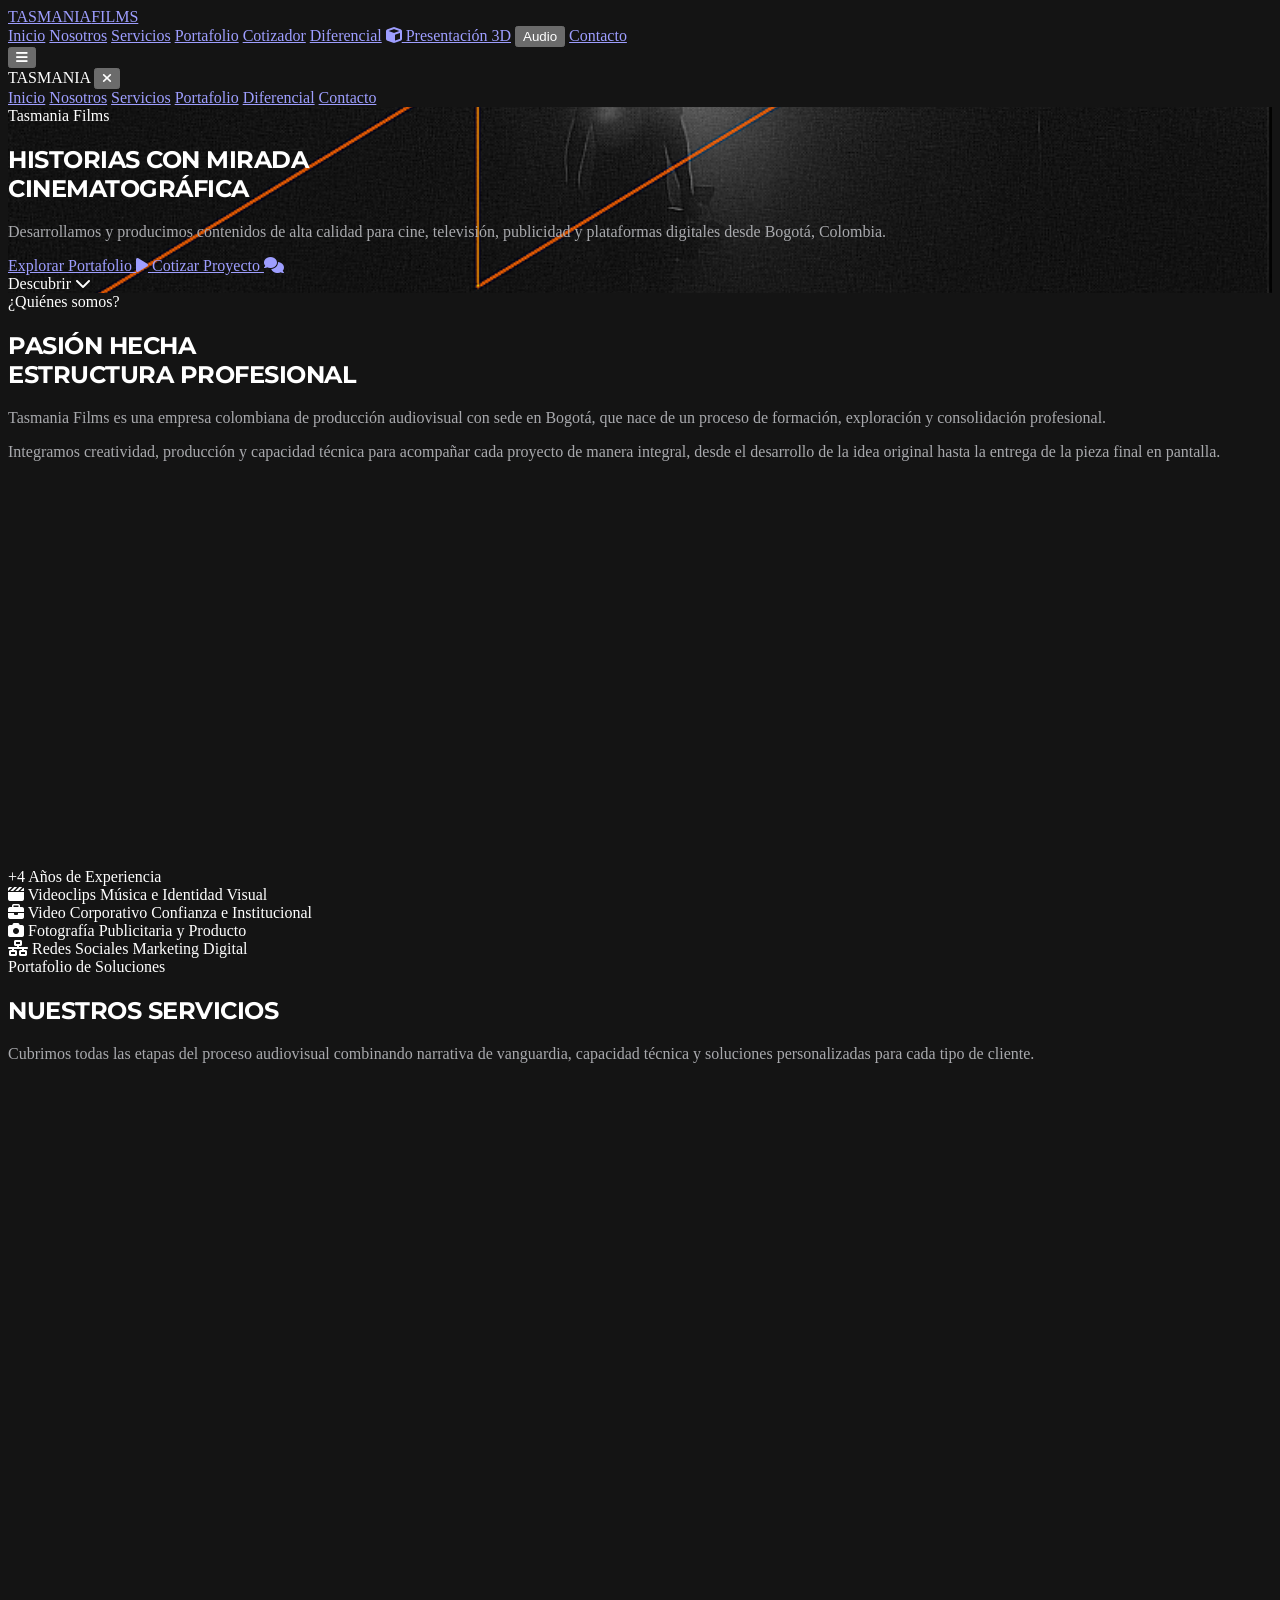
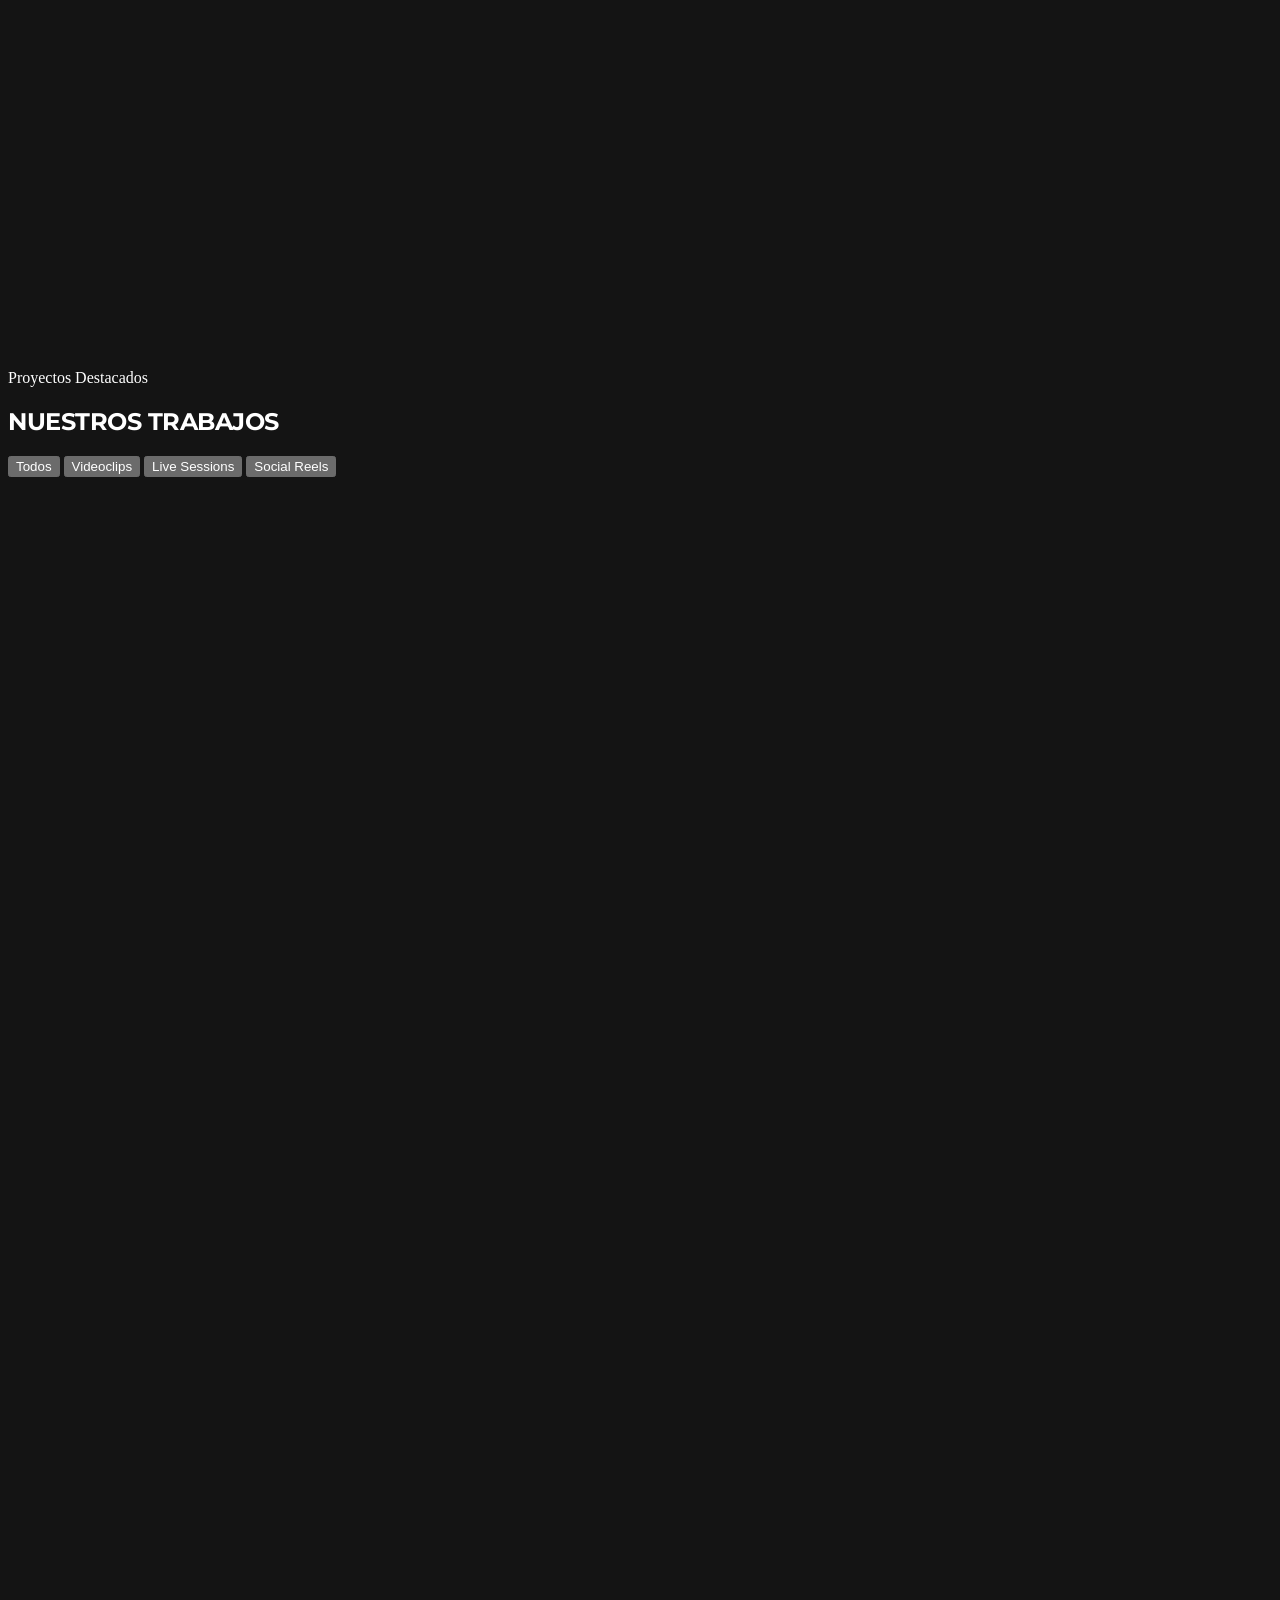
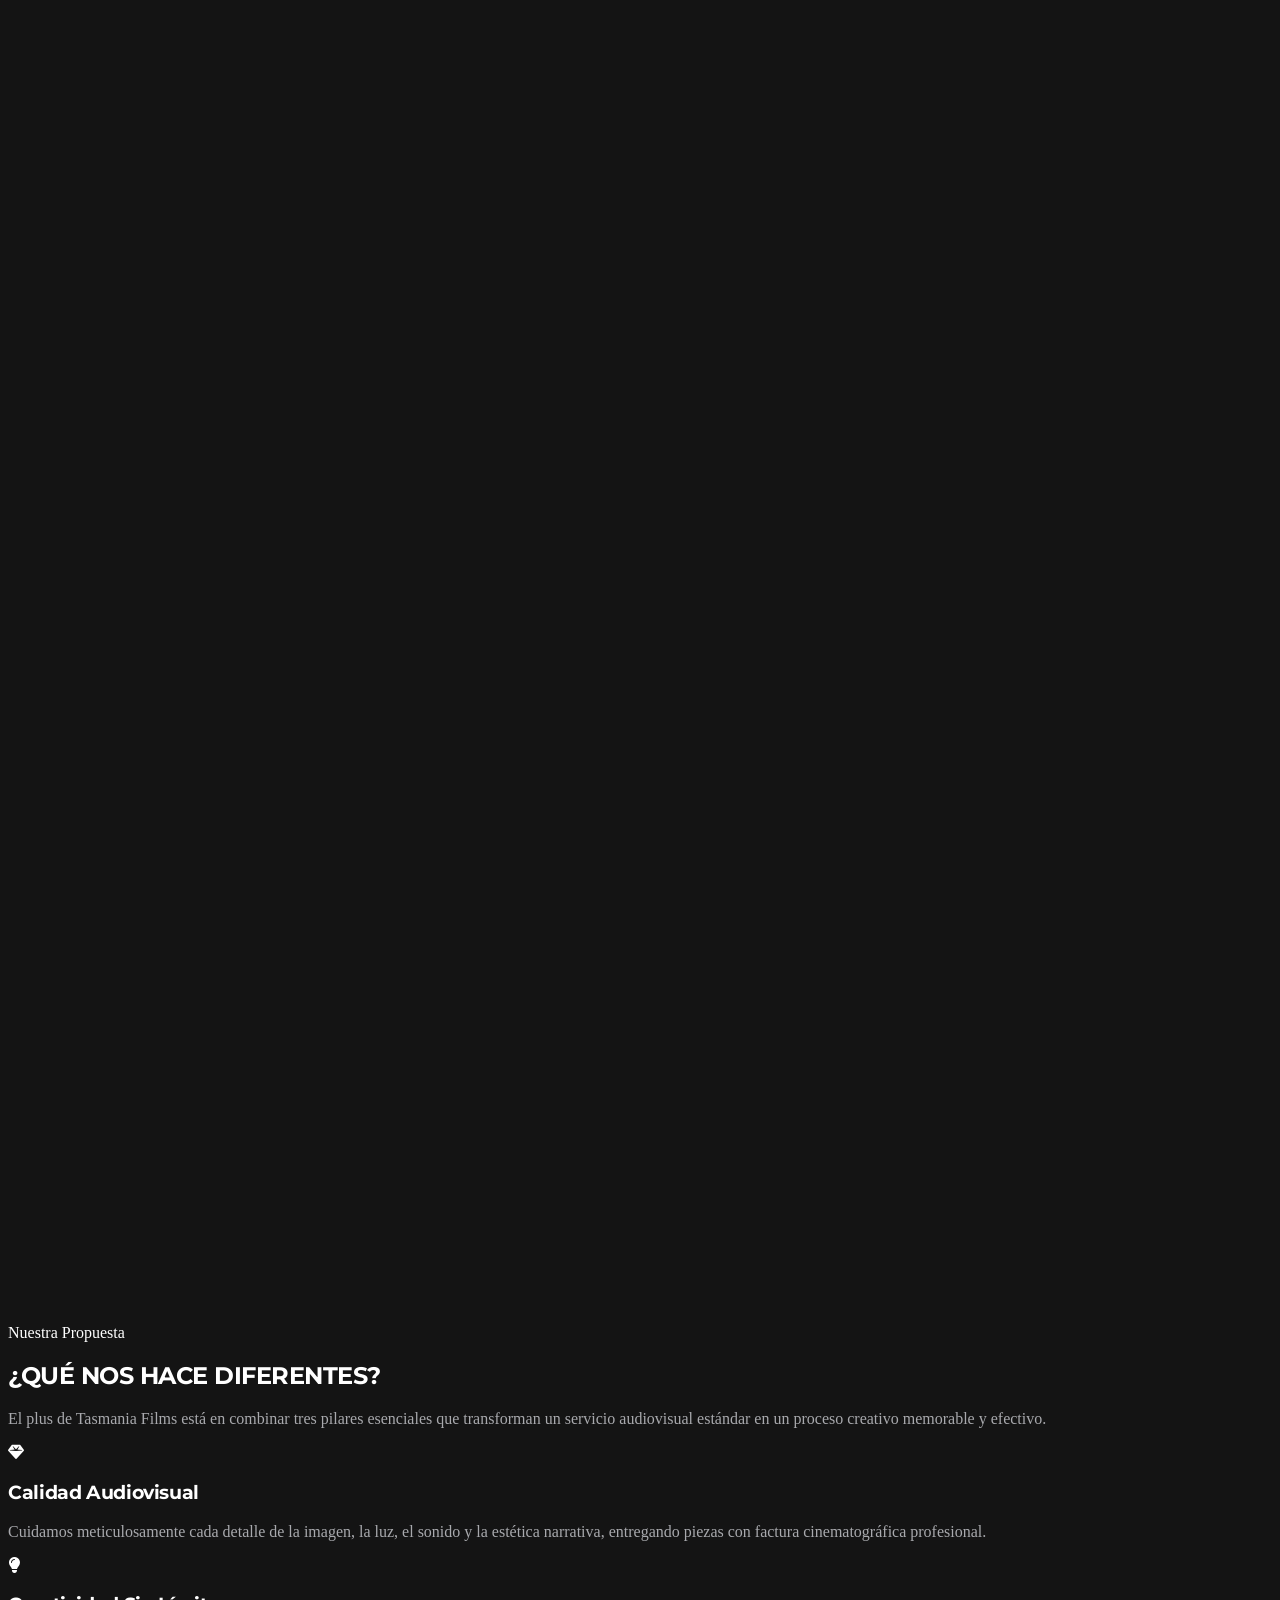
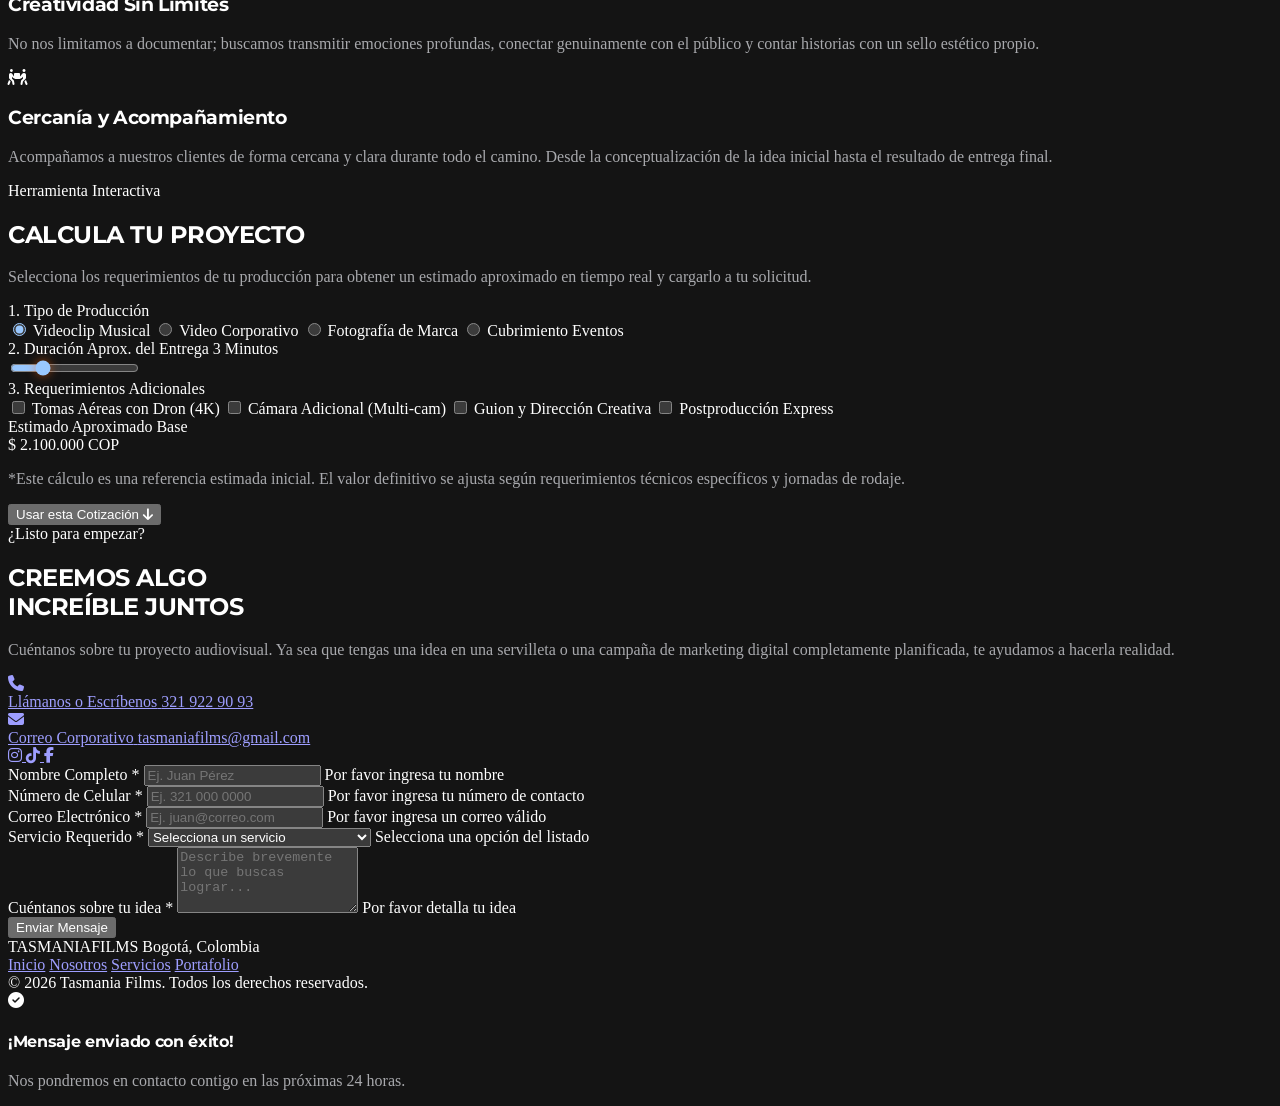
==== index.html @ 6ed3be2b "Primera versión de TasmaniaWeb" ====
<!DOCTYPE html>
<html lang="es" class="scroll-smooth">
<head>
    <meta charset="UTF-8">
    <meta name="viewport" content="width=device-width, initial-scale=1.0">
    <title>Tasmania Films | Productora Audiovisual Bogotá</title>
    <meta name="description" content="Tasmania Films es una productora audiovisual en Bogotá, Colombia. Creamos historias con mirada cinematográfica, desde videoclips y videos corporativos hasta fotografía y marketing digital.">
    
    <!-- Favicon -->
    <link rel="icon" type="image/svg+xml" href="data:image/svg+xml,<svg xmlns=%22http://www.w3.org/2000/svg%22 viewBox=%220 0 100 100%22><text y=%22.9em%22 font-size=%2290%22 fill=%22%23FF6200%22 font-weight=%22bold%22>T</text></svg>">

    <!-- Tailwind CSS -->
    <script src="https://cdn.tailwindcss.com"></script>
    <script>
        tailwind.config = {
            darkMode: 'class',
            theme: {
                extend: {
                    colors: {
                        brand: {
                            orange: '#FF6200',
                            shadow: '#141414',
                            light: '#FFFFFF',
                            greyLight: '#A8A9AD',
                            greyDark: '#383837',
                        }
                    },
                    fontFamily: {
                        heading: ['Montserrat', 'sans-serif'],
                        body: ['Inter', 'sans-serif'],
                    }
                }
            }
        }
    </script>

    <!-- Google Fonts -->
    <link rel="preconnect" href="https://fonts.googleapis.com">
    <link rel="preconnect" href="https://fonts.gstatic.com" crossorigin>
    <link href="https://fonts.googleapis.com/css2?family=Inter:wght@300;400;500;600;700&family=Montserrat:wght@400;600;800;900&display=swap" rel="stylesheet">

    <!-- FontAwesome Icons -->
    <link rel="stylesheet" href="https://cdnjs.cloudflare.com/ajax/libs/font-awesome/6.4.0/css/all.min.css">
    
    <!-- Three.js 3D WebGL Library -->
    <script src="https://cdnjs.cloudflare.com/ajax/libs/three.js/r128/three.min.js"></script>

    <!-- Custom CSS -->
    <link rel="stylesheet" href="styles.css">
</head>
<body class="bg-brand-shadow text-brand-light font-body overflow-x-hidden">

    <!-- Three.js 3D Interactive WebGL Canvas -->
    <canvas id="three-canvas" class="fixed inset-0 w-full h-full pointer-events-none z-0 opacity-40"></canvas>

    <!-- Navigation Header -->
    <header class="fixed top-0 left-0 w-full z-50 bg-brand-shadow/90 backdrop-blur-md border-b border-brand-greyDark/30 transition-all duration-300" id="main-header">
        <div class="max-w-7xl mx-auto px-6 py-4 flex justify-between items-center">
            <!-- Logo -->
            <a href="#" class="flex items-center gap-3 group focus:outline-none focus:ring-2 focus:ring-brand-orange focus:ring-offset-2 focus:ring-offset-brand-shadow rounded">
                <span class="text-2xl font-black font-heading tracking-wider text-brand-orange group-hover:text-white transition-colors">
                    TASMANIA<span class="text-white group-hover:text-brand-orange">FILMS</span>
                </span>
            </a>

            <!-- Desktop Menu -->
            <nav class="hidden md:flex items-center gap-8">
                <a href="#inicio" class="text-sm font-medium hover:text-brand-orange transition-colors">Inicio</a>
                <a href="#nosotros" class="text-sm font-medium hover:text-brand-orange transition-colors">Nosotros</a>
                <a href="#servicios" class="text-sm font-medium hover:text-brand-orange transition-colors">Servicios</a>
                <a href="#portafolio" class="text-sm font-medium hover:text-brand-orange transition-colors">Portafolio</a>
                <a href="#cotizador" class="text-sm font-medium hover:text-brand-orange transition-colors">Cotizador</a>
                <a href="#plus" class="text-sm font-medium hover:text-brand-orange transition-colors">Diferencial</a>
                <a href="presentacion.html" class="text-sm font-semibold text-brand-orange hover:text-white transition-colors border border-brand-orange/40 bg-brand-orange/10 px-3 py-1 rounded-full"><i class="fa-solid fa-cube text-xs mr-1"></i> Presentación 3D</a>
                
                <!-- Ambient Audio Equalizer Button -->
                <button id="ambient-toggle" class="flex items-center justify-center gap-2 px-3 py-1.5 border border-brand-greyDark/50 rounded-full hover:border-brand-orange text-brand-greyLight hover:text-brand-orange transition-all text-xs font-semibold" title="Activar/Desactivar Música Ambiental">
                    <span class="eq-bars flex items-end gap-[2px] h-3.5 w-3.5 pointer-events-none">
                        <span class="eq-bar w-[2px] h-full bg-current rounded-sm"></span>
                        <span class="eq-bar w-[2px] h-2/3 bg-current rounded-sm"></span>
                        <span class="eq-bar w-[2px] h-1/2 bg-current rounded-sm"></span>
                    </span>
                    <span id="ambient-label">Audio</span>
                </button>

                <a href="#contacto" class="px-4 py-2 text-sm font-semibold bg-brand-orange text-white rounded hover:bg-white hover:text-brand-shadow transition-all duration-300">Contacto</a>
            </nav>

            <!-- Mobile Menu Toggle Button -->
            <button class="md:hidden text-white hover:text-brand-orange focus:outline-none focus:ring-2 focus:ring-brand-orange rounded p-1" id="menu-toggle" aria-label="Abrir menú de navegación" aria-expanded="false">
                <i class="fa-solid fa-bars text-2xl"></i>
            </button>
        </div>

        <!-- Mobile Drawer Navigation -->
        <div class="hidden mobile-drawer fixed inset-y-0 right-0 w-80 bg-brand-shadow border-l border-brand-greyDark/50 shadow-2xl z-50 flex flex-col p-8 transition-transform transform translate-x-full duration-300 md:hidden" id="mobile-menu">
            <div class="flex justify-between items-center mb-10">
                <span class="text-xl font-black font-heading text-brand-orange">TASMANIA</span>
                <button class="text-brand-greyLight hover:text-brand-orange focus:outline-none" id="menu-close" aria-label="Cerrar menú de navegación">
                    <i class="fa-solid fa-xmark text-2xl"></i>
                </button>
            </div>
            <nav class="flex flex-col gap-6 text-lg font-medium">
                <a href="#inicio" class="hover:text-brand-orange transition-colors py-2 border-b border-brand-greyDark/20">Inicio</a>
                <a href="#nosotros" class="hover:text-brand-orange transition-colors py-2 border-b border-brand-greyDark/20">Nosotros</a>
                <a href="#servicios" class="hover:text-brand-orange transition-colors py-2 border-b border-brand-greyDark/20">Servicios</a>
                <a href="#portafolio" class="hover:text-brand-orange transition-colors py-2 border-b border-brand-greyDark/20">Portafolio</a>
                <a href="#plus" class="hover:text-brand-orange transition-colors py-2 border-b border-brand-greyDark/20">Diferencial</a>
                <a href="#contacto" class="mt-4 px-6 py-3 text-center text-sm font-semibold bg-brand-orange text-white rounded hover:bg-white hover:text-brand-shadow transition-all duration-300">Contacto</a>
            </nav>
        </div>
        <!-- Drawer Backdrop Overlay -->
        <div class="hidden fixed inset-0 bg-black/60 backdrop-blur-sm z-40 md:hidden" id="menu-backdrop"></div>
    </header>

    <main class="w-full pt-16">

        <!-- Hero Section -->
        <section id="inicio" class="relative min-h-[90vh] md:min-h-screen flex items-center justify-start py-20 px-6 overflow-hidden" style="background-image: url('hero-bg.png'); background-size: cover; background-position: center;">
            <!-- Dark Overlay Gradients for smooth blending -->
            <div class="absolute inset-0 bg-gradient-to-t from-transparent via-brand-shadow/30 to-brand-shadow/80 z-0"></div>
            <div class="absolute inset-0 bg-gradient-to-b from-transparent via-brand-shadow/10 to-brand-shadow z-0"></div>
            <!-- Additional left gradient shadow for text contrast -->
            <div class="absolute inset-0 bg-gradient-to-r from-brand-shadow/60 via-brand-shadow/20 to-transparent z-0"></div>
            
            <div class="relative max-w-7xl mx-auto w-full z-10 flex flex-col items-start text-left">
                <span class="px-3 py-1 mb-6 text-xs font-semibold uppercase tracking-widest text-brand-orange bg-brand-orange/10 border border-brand-orange/20 rounded-full animate-pulse">
                    Tasmania Films
                </span>
                
                <h1 class="text-3xl sm:text-5xl md:text-6xl font-black font-heading uppercase tracking-tighter leading-tight mb-6 max-w-xl">
                    HISTORIAS CON MIRADA <br>
                    <span class="text-brand-orange">
                        CINEMATOGRÁFICA
                    </span>
                </h1>
                
                <p class="max-w-md text-brand-greyLight text-sm sm:text-base leading-relaxed mb-10 text-wrap-pretty">
                    Desarrollamos y producimos contenidos de alta calidad para cine, televisión, publicidad y plataformas digitales desde Bogotá, Colombia.
                </p>
                
                <div class="flex flex-col sm:flex-row gap-4 w-full sm:w-auto">
                    <a href="#portafolio" class="px-6 py-3.5 bg-brand-orange text-white font-semibold rounded hover:bg-white hover:text-brand-shadow shadow-lg shadow-brand-orange/15 transition-all duration-300 flex items-center justify-center gap-3 text-sm">
                        Explorar Portafolio <i class="fa-solid fa-play text-xs"></i>
                    </a>
                    <a href="#contacto" class="px-6 py-3.5 border border-brand-greyLight hover:border-brand-orange hover:bg-brand-orange/5 text-brand-light font-semibold rounded transition-all duration-300 flex items-center justify-center gap-3 text-sm">
                        Cotizar Proyecto <i class="fa-solid fa-comments"></i>
                    </a>
                </div>
            </div>

            <!-- Scroll Indicator -->
            <div class="absolute bottom-10 left-1/2 -translate-x-1/2 flex flex-col items-center gap-2 text-brand-greyLight animate-bounce cursor-pointer z-10" onclick="document.getElementById('nosotros').scrollIntoView({behavior: 'smooth'})">
                <span class="text-[10px] uppercase tracking-widest font-semibold">Descubrir</span>
                <i class="fa-solid fa-chevron-down text-brand-orange text-sm"></i>
            </div>
        </section>


        <!-- About Section ("Quiénes somos") -->
        <section id="nosotros" class="py-24 px-6 max-w-7xl mx-auto border-t border-brand-greyDark/20 relative">
            <div class="absolute top-1/2 left-0 w-72 h-72 bg-brand-orange/5 rounded-full filter blur-[100px] pointer-events-none -z-10"></div>
            
            <div class="grid grid-cols-1 lg:grid-cols-12 gap-12 items-start">
                
                <!-- Sticky Left Info -->
                <div class="lg:col-span-5 lg:sticky lg:top-28">
                    <span class="text-xs font-bold uppercase tracking-widest text-brand-orange">¿Quiénes somos?</span>
                    <h2 class="text-3xl sm:text-5xl font-black font-heading mt-4 mb-6 leading-tight text-wrap-balance">
                        PASIÓN HECHA <br>ESTRUCTURA PROFESIONAL
                    </h2>
                    <p class="text-brand-greyLight leading-relaxed mb-8 text-wrap-pretty">
                        Tasmania Films es una empresa colombiana de producción audiovisual con sede en Bogotá, que nace de un proceso de formación, exploración y consolidación profesional.
                    </p>
                    <p class="text-brand-greyLight leading-relaxed text-wrap-pretty">
                        Integramos creatividad, producción y capacidad técnica para acompañar cada proyecto de manera integral, desde el desarrollo de la idea original hasta la entrega de la pieza final en pantalla.
                    </p>
                </div>

                <!-- Interactive Timeline on Right -->
                <div class="lg:col-span-7 flex flex-col gap-12 relative pl-8 border-l border-brand-greyDark/50">
                    
                    <!-- Timeline Point 1 -->
                    <div class="relative timeline-item transition-all duration-300 hover:translate-x-2">
                        <!-- Dot -->
                        <div class="absolute -left-[41px] top-1.5 w-5 h-5 bg-brand-orange rounded-full border-4 border-brand-shadow shadow-md shadow-brand-orange/30"></div>
                        <span class="text-3xl font-black text-brand-orange/40 font-heading block">2019</span>
                        <h3 class="text-xl font-bold mt-1 mb-3 text-white">La Semilla Académica</h3>
                        <p class="text-brand-greyLight text-sm leading-relaxed text-wrap-pretty">
                            Sebastián Ortiz, a partir de su experiencia universitaria, empieza a transformar los conocimientos teóricos en una visión empresarial concreta. Surge la intención de construir una compañía capaz de desarrollar y producir historias con una mirada propia, más allá del marco académico.
                        </p>
                    </div>

                    <!-- Timeline Point 2 -->
                    <div class="relative timeline-item transition-all duration-300 hover:translate-x-2">
                        <!-- Dot -->
                        <div class="absolute -left-[41px] top-1.5 w-5 h-5 bg-brand-orange rounded-full border-4 border-brand-shadow shadow-md shadow-brand-orange/30"></div>
                        <span class="text-3xl font-black text-brand-orange/40 font-heading block">2020</span>
                        <h3 class="text-xl font-bold mt-1 mb-3 text-white">Consolidación y Alianza</h3>
                        <p class="text-brand-greyLight text-sm leading-relaxed text-wrap-pretty">
                            Esta visión se fortalece con la llegada de Jhon Barajas. Sebastián y Jhon unen sus conocimientos, experiencia y aspiraciones para darle una estructura sólida al proyecto. Durante los siguientes dos años, definen una identidad basada en la creatividad, el trabajo colaborativo y el compromiso.
                        </p>
                    </div>

                    <!-- Timeline Point 3 -->
                    <div class="relative timeline-item transition-all duration-300 hover:translate-x-2">
                        <!-- Dot -->
                        <div class="absolute -left-[41px] top-1.5 w-5 h-5 bg-brand-orange rounded-full border-4 border-brand-shadow shadow-md shadow-brand-orange/30"></div>
                        <span class="text-3xl font-black text-brand-orange block font-heading">2022</span>
                        <h3 class="text-xl font-bold mt-1 mb-3 text-brand-orange">Nacimiento Oficial</h3>
                        <p class="text-brand-greyLight text-sm leading-relaxed text-wrap-pretty">
                            Se constituye legal y profesionalmente **Tasmania Films**, enfocada en el desarrollo y producción de contenidos de alta calidad para cine, televisión, publicidad y plataformas digitales. Se establece una metodología integral de producción que cuida desde el guion hasta la postproducción.
                        </p>
                    </div>
                </div>

            </div>
        </section>


        <!-- Authority Section (Stats) -->
        <section class="py-16 bg-brand-greyDark/10 border-y border-brand-greyDark/20 px-6">
            <div class="max-w-7xl mx-auto">
                <div class="grid grid-cols-2 md:grid-cols-5 gap-8 text-center divide-y divide-brand-greyDark/20 md:divide-y-0 md:divide-x md:divide-brand-greyDark/20">
                    
                    <div class="flex flex-col items-center justify-center p-4">
                        <span class="text-4xl sm:text-5xl font-black font-heading text-brand-orange mb-2">+4</span>
                        <span class="text-xs uppercase tracking-widest text-brand-greyLight font-semibold">Años de Experiencia</span>
                    </div>
                    
                    <div class="flex flex-col items-center justify-center p-4">
                        <i class="fa-solid fa-clapperboard text-brand-orange/60 text-lg mb-2"></i>
                        <span class="text-lg font-bold text-white mb-1">Videoclips</span>
                        <span class="text-xs text-brand-greyLight">Música e Identidad Visual</span>
                    </div>

                    <div class="flex flex-col items-center justify-center p-4">
                        <i class="fa-solid fa-briefcase text-brand-orange/60 text-lg mb-2"></i>
                        <span class="text-lg font-bold text-white mb-1">Video Corporativo</span>
                        <span class="text-xs text-brand-greyLight">Confianza e Institucional</span>
                    </div>

                    <div class="flex flex-col items-center justify-center p-4">
                        <i class="fa-solid fa-camera text-brand-orange/60 text-lg mb-2"></i>
                        <span class="text-lg font-bold text-white mb-1">Fotografía</span>
                        <span class="text-xs text-brand-greyLight">Publicitaria y Producto</span>
                    </div>

                    <div class="flex flex-col items-center justify-center p-4">
                        <i class="fa-solid fa-network-wired text-brand-orange/60 text-lg mb-2"></i>
                        <span class="text-lg font-bold text-white mb-1">Redes Sociales</span>
                        <span class="text-xs text-brand-greyLight">Marketing Digital</span>
                    </div>

                </div>
            </div>
        </section>


        <!-- Services Section -->
        <section id="servicios" class="py-24 px-6 max-w-7xl mx-auto relative">
            <div class="absolute bottom-0 right-0 w-80 h-80 bg-brand-orange/5 rounded-full filter blur-[120px] pointer-events-none -z-10"></div>
            
            <div class="text-center max-w-3xl mx-auto mb-16">
                <span class="text-xs font-bold uppercase tracking-widest text-brand-orange">Portafolio de Soluciones</span>
                <h2 class="text-3xl sm:text-5xl font-black font-heading mt-4 mb-6 leading-tight text-wrap-balance">
                    NUESTROS SERVICIOS
                </h2>
                <p class="text-brand-greyLight text-base sm:text-lg leading-relaxed text-wrap-pretty">
                    Cubrimos todas las etapas del proceso audiovisual combinando narrativa de vanguardia, capacidad técnica y soluciones personalizadas para cada tipo de cliente.
                </p>
            </div>

            <div class="grid grid-cols-1 md:grid-cols-2 lg:grid-cols-3 gap-8">
                
                <!-- Service 1 -->
                <div class="service-card bg-brand-greyDark/10 border border-brand-greyDark/30 p-8 rounded-xl transition-all duration-300 hover:border-brand-orange hover:-translate-y-2 flex flex-col justify-between">
                    <div>
                        <div class="w-12 h-12 bg-brand-orange/10 border border-brand-orange/30 text-brand-orange flex items-center justify-center rounded-lg mb-6 text-xl">
                            <i class="fa-solid fa-compass"></i>
                        </div>
                        <h3 class="text-xl font-bold mb-4 text-white">Asesoría audiovisual</h3>
                        <p class="text-brand-greyLight text-sm leading-relaxed mb-6 text-wrap-pretty">
                            Acompañamos a marcas, empresas y creadores en la planeación y desarrollo. Desde la conceptualización de una idea hasta la definición de formatos, narrativa, estética y estrategia de producción. Ofrecemos mirada creativa y técnica.
                        </p>
                    </div>
                    <a href="#contacto" class="text-sm font-semibold text-brand-orange hover:text-white transition-colors flex items-center gap-2">
                        Cotizar Asesoría <i class="fa-solid fa-arrow-right text-xs"></i>
                    </a>
                </div>

                <!-- Service 2 -->
                <div class="service-card bg-brand-greyDark/10 border border-brand-greyDark/30 p-8 rounded-xl transition-all duration-300 hover:border-brand-orange hover:-translate-y-2 flex flex-col justify-between">
                    <div>
                        <div class="w-12 h-12 bg-brand-orange/10 border border-brand-orange/30 text-brand-orange flex items-center justify-center rounded-lg mb-6 text-xl">
                            <i class="fa-solid fa-camera-retro"></i>
                        </div>
                        <h3 class="text-xl font-bold mb-4 text-white">Fotografía</h3>
                        <p class="text-brand-greyLight text-sm leading-relaxed mb-6 text-wrap-pretty">
                            Creamos piezas fotográficas con una visión estética y narrativa. Desarrollamos fotografía publicitaria, corporativa, de producto, retrato y contenido para redes sociales, cuidando cada elemento para comunicar la identidad de tu marca.
                        </p>
                    </div>
                    <a href="#contacto" class="text-sm font-semibold text-brand-orange hover:text-white transition-colors flex items-center gap-2">
                        Ver Fotografía <i class="fa-solid fa-arrow-right text-xs"></i>
                    </a>
                </div>

                <!-- Service 3 -->
                <div class="service-card bg-brand-greyDark/10 border border-brand-greyDark/30 p-8 rounded-xl transition-all duration-300 hover:border-brand-orange hover:-translate-y-2 flex flex-col justify-between">
                    <div>
                        <div class="w-12 h-12 bg-brand-orange/10 border border-brand-orange/30 text-brand-orange flex items-center justify-center rounded-lg mb-6 text-xl">
                            <i class="fa-solid fa-share-nodes"></i>
                        </div>
                        <h3 class="text-xl font-bold mb-4 text-white">Marketing Digital</h3>
                        <p class="text-brand-greyLight text-sm leading-relaxed mb-6 text-wrap-pretty">
                            Desarrollamos contenido audiovisual para conectar con audiencias. Creamos fotografías, videos, reels, piezas publicitarias y contenidos para redes sociales combinando formatos adecuados para tu estrategia de comunicación.
                        </p>
                    </div>
                    <a href="#contacto" class="text-sm font-semibold text-brand-orange hover:text-white transition-colors flex items-center gap-2">
                        Impulsar Redes <i class="fa-solid fa-arrow-right text-xs"></i>
                    </a>
                </div>

                <!-- Service 4 -->
                <div class="service-card bg-brand-greyDark/10 border border-brand-greyDark/30 p-8 rounded-xl transition-all duration-300 hover:border-brand-orange hover:-translate-y-2 flex flex-col justify-between">
                    <div>
                        <div class="w-12 h-12 bg-brand-orange/10 border border-brand-orange/30 text-brand-orange flex items-center justify-center rounded-lg mb-6 text-xl">
                            <i class="fa-solid fa-music"></i>
                        </div>
                        <h3 class="text-xl font-bold mb-4 text-white">Videoclips</h3>
                        <p class="text-brand-greyLight text-sm leading-relaxed mb-6 text-wrap-pretty">
                            Llevamos la propuesta artística de cada músico a una experiencia visual inolvidable. Trabajamos desde el concepto y la propuesta de arte hasta la producción, dirección y postproducción, entregando una estética propia.
                        </p>
                    </div>
                    <a href="#contacto" class="text-sm font-semibold text-brand-orange hover:text-white transition-colors flex items-center gap-2">
                        Producir Videoclip <i class="fa-solid fa-arrow-right text-xs"></i>
                    </a>
                </div>

                <!-- Service 5 -->
                <div class="service-card bg-brand-greyDark/10 border border-brand-greyDark/30 p-8 rounded-xl transition-all duration-300 hover:border-brand-orange hover:-translate-y-2 flex flex-col justify-between">
                    <div>
                        <div class="w-12 h-12 bg-brand-orange/10 border border-brand-orange/30 text-brand-orange flex items-center justify-center rounded-lg mb-6 text-xl">
                            <i class="fa-solid fa-building"></i>
                        </div>
                        <h3 class="text-xl font-bold mb-4 text-white">Video Corporativo</h3>
                        <p class="text-brand-greyLight text-sm leading-relaxed mb-6 text-wrap-pretty">
                            Contamos la esencia y trayectoria de empresas y organizaciones. Desarrollamos videos institucionales, testimoniales, piezas de presentación y contenidos de comunicación interna/externa transmitiendo profesionalismo y confianza.
                        </p>
                    </div>
                    <a href="#contacto" class="text-sm font-semibold text-brand-orange hover:text-white transition-colors flex items-center gap-2">
                        Hacer Video Corporativo <i class="fa-solid fa-arrow-right text-xs"></i>
                    </a>
                </div>

                <!-- Service 6 -->
                <div class="service-card bg-brand-greyDark/10 border border-brand-greyDark/30 p-8 rounded-xl transition-all duration-300 hover:border-brand-orange hover:-translate-y-2 flex flex-col justify-between">
                    <div>
                        <div class="w-12 h-12 bg-brand-orange/10 border border-brand-orange/30 text-brand-orange flex items-center justify-center rounded-lg mb-6 text-xl">
                            <i class="fa-solid fa-calendar-check"></i>
                        </div>
                        <h3 class="text-xl font-bold mb-4 text-white">Cubrimiento de eventos</h3>
                        <p class="text-brand-greyLight text-sm leading-relaxed mb-6 text-wrap-pretty">
                            Registramos momentos de eventos capturando la energía y detalles únicos. Cubrimiento de eventos corporativos, culturales y de entretenimiento para revivir la experiencia y amplificar el alcance en canales digitales.
                        </p>
                    </div>
                    <a href="#contacto" class="text-sm font-semibold text-brand-orange hover:text-white transition-colors flex items-center gap-2">
                        Reservar Cubrimiento <i class="fa-solid fa-arrow-right text-xs"></i>
                    </a>
                </div>

            </div>
        </section>


        <!-- Portfolio / Showcase Section -->
        <section id="portafolio" class="py-24 px-6 bg-brand-greyDark/5 border-y border-brand-greyDark/20 relative">
            <div class="max-w-7xl mx-auto">
                
                <div class="flex flex-col lg:flex-row lg:justify-between lg:items-end mb-16 gap-6">
                    <div>
                        <span class="text-xs font-bold uppercase tracking-widest text-brand-orange">Proyectos Destacados</span>
                        <h2 class="text-3xl sm:text-5xl font-black font-heading mt-4 leading-tight text-wrap-balance">
                            NUESTROS TRABAJOS
                        </h2>
                    </div>
                    
                    <!-- Filters Grid -->
                    <div class="flex flex-wrap gap-3">
                        <button class="filter-btn active px-5 py-2 text-xs font-semibold uppercase tracking-wider rounded border border-brand-orange bg-brand-orange text-white transition-all duration-300" data-filter="all">Todos</button>
                        <button class="filter-btn px-5 py-2 text-xs font-semibold uppercase tracking-wider rounded border border-brand-greyDark text-brand-greyLight hover:border-brand-orange hover:text-white transition-all duration-300" data-filter="videoclip">Videoclips</button>
                        <button class="filter-btn px-5 py-2 text-xs font-semibold uppercase tracking-wider rounded border border-brand-greyDark text-brand-greyLight hover:border-brand-orange hover:text-white transition-all duration-300" data-filter="live-session">Live Sessions</button>
                        <button class="filter-btn px-5 py-2 text-xs font-semibold uppercase tracking-wider rounded border border-brand-greyDark text-brand-greyLight hover:border-brand-orange hover:text-white transition-all duration-300" data-filter="reel">Social Reels</button>
                    </div>
                </div>

                <!-- Portfolio Grid -->
                <!-- ========================================================================= -->
                <!-- GUÍA DE REEMPLAZO DE VIDEOS: -->
                <!-- Para cambiar los videos demo por tus producciones reales: -->
                <!-- 1. En data-video-id="..." pon el ID de tu video de YouTube (ej. 2a84zgoJvxo). -->
                <!-- 2. En <source src="..."> pon la URL de tu video MP4 de vista previa. -->
                <!-- ========================================================================= -->
                <div class="grid grid-cols-1 sm:grid-cols-2 lg:grid-cols-3 gap-8" id="portfolio-grid">
                    
                    <!-- Item 1 - ROHO (Jony Roy) [VIDEO DEMO 1] -->
                    <article class="portfolio-item group relative overflow-hidden bg-brand-shadow rounded-xl border border-brand-greyDark/30 cursor-pointer" data-category="live-session" data-video-id="2a84zgoJvxo">
                        <div class="aspect-video relative overflow-hidden bg-black flex items-center justify-center">
                            <!-- Demo Hover Video Preview -->
                            <video class="portfolio-preview-video absolute inset-0 w-full h-full object-cover opacity-0 group-hover:opacity-80 transition-opacity duration-500" loop muted playsinline>
                                <source src="https://assets.mixkit.co/videos/preview/mixkit-recording-a-music-video-in-a-studio-41549-large.mp4" type="video/mp4">
                            </video>
                            <img src="https://images.unsplash.com/photo-1514525253161-7a46d19cd819?w=600&auto=format&fit=crop&q=80" alt="ROHO Live Session thumbnail" class="w-full h-full object-cover opacity-60 group-hover:scale-105 transition-transform duration-500">
                            <div class="absolute inset-0 bg-gradient-to-t from-brand-shadow via-transparent to-transparent pointer-events-none"></div>
                            <span class="absolute inset-0 flex items-center justify-center pointer-events-none">
                                <span class="w-14 h-14 bg-brand-orange text-white rounded-full flex items-center justify-center shadow-lg group-hover:scale-110 transition-transform duration-300">
                                    <i class="fa-solid fa-play text-lg ml-1"></i>
                                </span>
                            </span>
                            <span class="absolute top-4 left-4 bg-brand-orange text-white text-[10px] font-bold uppercase tracking-widest px-2.5 py-1 rounded">Live Session</span>
                        </div>
                        <div class="p-6">
                            <span class="text-xs text-brand-orange font-bold font-heading">Jony Roy & Miguelacho TF</span>
                            <h3 class="text-lg font-bold text-white mt-1 group-hover:text-brand-orange transition-colors">ROHO - Live Session</h3>
                        </div>
                    </article>

                    <!-- Item 2 - CALETO 13 (Jony Roy) [VIDEO DEMO 2] -->
                    <article class="portfolio-item group relative overflow-hidden bg-brand-shadow rounded-xl border border-brand-greyDark/30 cursor-pointer" data-category="videoclip" data-video-id="tLzvM1Pkf-g">
                        <div class="aspect-video relative overflow-hidden bg-black flex items-center justify-center">
                            <!-- Demo Hover Video Preview -->
                            <video class="portfolio-preview-video absolute inset-0 w-full h-full object-cover opacity-0 group-hover:opacity-80 transition-opacity duration-500" loop muted playsinline>
                                <source src="https://assets.mixkit.co/videos/preview/mixkit-singer-singing-into-a-microphone-in-a-studio-41544-large.mp4" type="video/mp4">
                            </video>
                            <img src="https://images.unsplash.com/photo-1511671782779-c97d3d27a1d4?w=600&auto=format&fit=crop&q=80" alt="CALETO 13 Visualizer thumbnail" class="w-full h-full object-cover opacity-60 group-hover:scale-105 transition-transform duration-500">
                            <div class="absolute inset-0 bg-gradient-to-t from-brand-shadow via-transparent to-transparent pointer-events-none"></div>
                            <span class="absolute inset-0 flex items-center justify-center pointer-events-none">
                                <span class="w-14 h-14 bg-brand-orange text-white rounded-full flex items-center justify-center shadow-lg group-hover:scale-110 transition-transform duration-300">
                                    <i class="fa-solid fa-play text-lg ml-1"></i>
                                </span>
                            </span>
                            <span class="absolute top-4 left-4 bg-brand-orange text-white text-[10px] font-bold uppercase tracking-widest px-2.5 py-1 rounded">Visualizer</span>
                        </div>
                        <div class="p-6">
                            <span class="text-xs text-brand-orange font-bold font-heading">Jony Roy x Jbd Selektah x DJ Doggie</span>
                            <h3 class="text-lg font-bold text-white mt-1 group-hover:text-brand-orange transition-colors">CALETO 13 - Visualizer</h3>
                        </div>
                    </article>

                    <!-- Item 3 - Lion Bigmao -->
                    <article class="portfolio-item group relative overflow-hidden bg-brand-shadow rounded-xl border border-brand-greyDark/30 cursor-pointer" data-category="videoclip" data-video-id="KbIMIE21ZnA">
                        <div class="aspect-video relative overflow-hidden bg-black flex items-center justify-center">
                            <img src="https://images.unsplash.com/photo-1470225620780-dba8ba36b745?w=600&auto=format&fit=crop&q=80" alt="Lion Bigmao thumbnail" class="w-full h-full object-cover opacity-60 group-hover:scale-105 transition-transform duration-500">
                            <div class="absolute inset-0 bg-gradient-to-t from-brand-shadow via-transparent to-transparent"></div>
                            <span class="absolute inset-0 flex items-center justify-center">
                                <span class="w-14 h-14 bg-brand-orange text-white rounded-full flex items-center justify-center shadow-lg group-hover:scale-110 transition-transform duration-300">
                                    <i class="fa-solid fa-play text-lg ml-1"></i>
                                </span>
                            </span>
                            <span class="absolute top-4 left-4 bg-brand-orange text-white text-[10px] font-bold uppercase tracking-widest px-2.5 py-1 rounded">Videoclip</span>
                        </div>
                        <div class="p-6">
                            <span class="text-xs text-brand-orange font-bold font-heading">Lion Bigmao</span>
                            <h3 class="text-lg font-bold text-white mt-1 group-hover:text-brand-orange transition-colors">Ready To Attack</h3>
                        </div>
                    </article>

                    <!-- Item 4 - DONEXPRS -->
                    <article class="portfolio-item group relative overflow-hidden bg-brand-shadow rounded-xl border border-brand-greyDark/30 cursor-pointer" data-category="videoclip" data-video-id="zCjBs8S7wc8">
                        <div class="aspect-video relative overflow-hidden bg-black flex items-center justify-center">
                            <img src="https://images.unsplash.com/photo-1469854523086-cc02fe5d8800?w=600&auto=format&fit=crop&q=80" alt="DONEXPRS thumbnail" class="w-full h-full object-cover opacity-60 group-hover:scale-105 transition-transform duration-500">
                            <div class="absolute inset-0 bg-gradient-to-t from-brand-shadow via-transparent to-transparent"></div>
                            <span class="absolute inset-0 flex items-center justify-center">
                                <span class="w-14 h-14 bg-brand-orange text-white rounded-full flex items-center justify-center shadow-lg group-hover:scale-110 transition-transform duration-300">
                                    <i class="fa-solid fa-play text-lg ml-1"></i>
                                </span>
                            </span>
                            <span class="absolute top-4 left-4 bg-brand-orange text-white text-[10px] font-bold uppercase tracking-widest px-2.5 py-1 rounded">Videoclip</span>
                        </div>
                        <div class="p-6">
                            <span class="text-xs text-brand-orange font-bold font-heading">DONEXPRS (Mambo Rap)</span>
                            <h3 class="text-lg font-bold text-white mt-1 group-hover:text-brand-orange transition-colors">STREET LIGHT</h3>
                        </div>
                    </article>

                    <!-- Item 5 - Audio Directo - Jery & Diken Mc -->
                    <article class="portfolio-item group relative overflow-hidden bg-brand-shadow rounded-xl border border-brand-greyDark/30 cursor-pointer" data-category="live-session" data-video-id="y2fiRb2AgRk">
                        <div class="aspect-video relative overflow-hidden bg-black flex items-center justify-center">
                            <img src="https://images.unsplash.com/photo-1498038432885-c6f3f1b912ee?w=600&auto=format&fit=crop&q=80" alt="Jery & Diken Mc thumbnail" class="w-full h-full object-cover opacity-60 group-hover:scale-105 transition-transform duration-500">
                            <div class="absolute inset-0 bg-gradient-to-t from-brand-shadow via-transparent to-transparent"></div>
                            <span class="absolute inset-0 flex items-center justify-center">
                                <span class="w-14 h-14 bg-brand-orange text-white rounded-full flex items-center justify-center shadow-lg group-hover:scale-110 transition-transform duration-300">
                                    <i class="fa-solid fa-play text-lg ml-1"></i>
                                </span>
                            </span>
                            <span class="absolute top-4 left-4 bg-brand-orange text-white text-[10px] font-bold uppercase tracking-widest px-2.5 py-1 rounded">Audio Directo</span>
                        </div>
                        <div class="p-6">
                            <span class="text-xs text-brand-orange font-bold font-heading">Jery & Diken Mc</span>
                            <h3 class="text-lg font-bold text-white mt-1 group-hover:text-brand-orange transition-colors">La Ultima Vez - Live Session</h3>
                        </div>
                    </article>

                    <!-- Item 6 - Audio Directo - Nino Freestyle -->
                    <article class="portfolio-item group relative overflow-hidden bg-brand-shadow rounded-xl border border-brand-greyDark/30 cursor-pointer" data-category="live-session" data-video-id="r0m4sF9dSfk">
                        <div class="aspect-video relative overflow-hidden bg-black flex items-center justify-center">
                            <img src="https://images.unsplash.com/photo-1508700115892-45ecd05ae2ad?w=600&auto=format&fit=crop&q=80" alt="Nino Freestyle thumbnail" class="w-full h-full object-cover opacity-60 group-hover:scale-105 transition-transform duration-500">
                            <div class="absolute inset-0 bg-gradient-to-t from-brand-shadow via-transparent to-transparent"></div>
                            <span class="absolute inset-0 flex items-center justify-center">
                                <span class="w-14 h-14 bg-brand-orange text-white rounded-full flex items-center justify-center shadow-lg group-hover:scale-110 transition-transform duration-300">
                                    <i class="fa-solid fa-play text-lg ml-1"></i>
                                </span>
                            </span>
                            <span class="absolute top-4 left-4 bg-brand-orange text-white text-[10px] font-bold uppercase tracking-widest px-2.5 py-1 rounded">Audio Directo</span>
                        </div>
                        <div class="p-6">
                            <span class="text-xs text-brand-orange font-bold font-heading">Nino Freestyle</span>
                            <h3 class="text-lg font-bold text-white mt-1 group-hover:text-brand-orange transition-colors">Realidades - Live Session</h3>
                        </div>
                    </article>

                    <!-- Item 7 - Kiño Music -->
                    <article class="portfolio-item group relative overflow-hidden bg-brand-shadow rounded-xl border border-brand-greyDark/30 cursor-pointer" data-category="videoclip" data-video-id="yYaLInLhZs0">
                        <div class="aspect-video relative overflow-hidden bg-black flex items-center justify-center">
                            <img src="https://images.unsplash.com/photo-1493225457124-a3eb161ffa5f?w=600&auto=format&fit=crop&q=80" alt="Kiño music thumbnail" class="w-full h-full object-cover opacity-60 group-hover:scale-105 transition-transform duration-500">
                            <div class="absolute inset-0 bg-gradient-to-t from-brand-shadow via-transparent to-transparent"></div>
                            <span class="absolute inset-0 flex items-center justify-center">
                                <span class="w-14 h-14 bg-brand-orange text-white rounded-full flex items-center justify-center shadow-lg group-hover:scale-110 transition-transform duration-300">
                                    <i class="fa-solid fa-play text-lg ml-1"></i>
                                </span>
                            </span>
                            <span class="absolute top-4 left-4 bg-brand-orange text-white text-[10px] font-bold uppercase tracking-widest px-2.5 py-1 rounded">Videoclip</span>
                        </div>
                        <div class="p-6">
                            <span class="text-xs text-brand-orange font-bold font-heading">Kiño x Tommy Navia</span>
                            <h3 class="text-lg font-bold text-white mt-1 group-hover:text-brand-orange transition-colors">Sale El Sol</h3>
                        </div>
                    </article>

                    <!-- Item 8 - Los de la piña -->
                    <article class="portfolio-item group relative overflow-hidden bg-brand-shadow rounded-xl border border-brand-greyDark/30 cursor-pointer" data-category="videoclip" data-video-id="VEGfiwVOF6M">
                        <div class="aspect-video relative overflow-hidden bg-black flex items-center justify-center">
                            <img src="https://images.unsplash.com/photo-1516450360452-9312f5e86fc7?w=600&auto=format&fit=crop&q=80" alt="Los de la piña thumbnail" class="w-full h-full object-cover opacity-60 group-hover:scale-105 transition-transform duration-500">
                            <div class="absolute inset-0 bg-gradient-to-t from-brand-shadow via-transparent to-transparent"></div>
                            <span class="absolute inset-0 flex items-center justify-center">
                                <span class="w-14 h-14 bg-brand-orange text-white rounded-full flex items-center justify-center shadow-lg group-hover:scale-110 transition-transform duration-300">
                                    <i class="fa-solid fa-play text-lg ml-1"></i>
                                </span>
                            </span>
                            <span class="absolute top-4 left-4 bg-brand-orange text-white text-[10px] font-bold uppercase tracking-widest px-2.5 py-1 rounded">Videoclip</span>
                        </div>
                        <div class="p-6">
                            <span class="text-xs text-brand-orange font-bold font-heading">Los de la piña</span>
                            <h3 class="text-lg font-bold text-white mt-1 group-hover:text-brand-orange transition-colors">Que Calor (After Party)</h3>
                        </div>
                    </article>

                    <!-- Item 9 - Sonora Extrema 1 -->
                    <article class="portfolio-item group relative overflow-hidden bg-brand-shadow rounded-xl border border-brand-greyDark/30 cursor-pointer" data-category="videoclip" data-video-id="NvZvGf704oQ">
                        <div class="aspect-video relative overflow-hidden bg-black flex items-center justify-center">
                            <img src="https://images.unsplash.com/photo-1501386761578-eac5c94b800a?w=600&auto=format&fit=crop&q=80" alt="Sonora extrema thumbnail" class="w-full h-full object-cover opacity-60 group-hover:scale-105 transition-transform duration-500">
                            <div class="absolute inset-0 bg-gradient-to-t from-brand-shadow via-transparent to-transparent"></div>
                            <span class="absolute inset-0 flex items-center justify-center">
                                <span class="w-14 h-14 bg-brand-orange text-white rounded-full flex items-center justify-center shadow-lg group-hover:scale-110 transition-transform duration-300">
                                    <i class="fa-solid fa-play text-lg ml-1"></i>
                                </span>
                            </span>
                            <span class="absolute top-4 left-4 bg-brand-orange text-white text-[10px] font-bold uppercase tracking-widest px-2.5 py-1 rounded">Visualizer</span>
                        </div>
                        <div class="p-6">
                            <span class="text-xs text-brand-orange font-bold font-heading">Sonora Extrema</span>
                            <h3 class="text-lg font-bold text-white mt-1 group-hover:text-brand-orange transition-colors">Te Llevaste Mi Corazón</h3>
                        </div>
                    </article>

                    <!-- Item 10 - Sonora Extrema 2 -->
                    <article class="portfolio-item group relative overflow-hidden bg-brand-shadow rounded-xl border border-brand-greyDark/30 cursor-pointer" data-category="videoclip" data-video-id="V3u9-IOy1Ys">
                        <div class="aspect-video relative overflow-hidden bg-black flex items-center justify-center">
                            <img src="https://images.unsplash.com/photo-1459749411175-04bf5292ceea?w=600&auto=format&fit=crop&q=80" alt="Sonora Extrema Tiempos Cambian thumbnail" class="w-full h-full object-cover opacity-60 group-hover:scale-105 transition-transform duration-500">
                            <div class="absolute inset-0 bg-gradient-to-t from-brand-shadow via-transparent to-transparent"></div>
                            <span class="absolute inset-0 flex items-center justify-center">
                                <span class="w-14 h-14 bg-brand-orange text-white rounded-full flex items-center justify-center shadow-lg group-hover:scale-110 transition-transform duration-300">
                                    <i class="fa-solid fa-play text-lg ml-1"></i>
                                </span>
                            </span>
                            <span class="absolute top-4 left-4 bg-brand-orange text-white text-[10px] font-bold uppercase tracking-widest px-2.5 py-1 rounded">Videoclip</span>
                        </div>
                        <div class="p-6">
                            <span class="text-xs text-brand-orange font-bold font-heading">Sonora Extrema - Diego Loudness</span>
                            <h3 class="text-lg font-bold text-white mt-1 group-hover:text-brand-orange transition-colors">Los Tiempos Cambian</h3>
                        </div>
                    </article>

                    <!-- Item 11 - Sonidosis 1 -->
                    <article class="portfolio-item group relative overflow-hidden bg-brand-shadow rounded-xl border border-brand-greyDark/30 cursor-pointer" data-category="videoclip" data-video-id="zjTuIkgaIu0">
                        <div class="aspect-video relative overflow-hidden bg-black flex items-center justify-center">
                            <img src="https://images.unsplash.com/photo-1487180142328-054b783fc471?w=600&auto=format&fit=crop&q=80" alt="Sonidosis Rock Ruiseñor thumbnail" class="w-full h-full object-cover opacity-60 group-hover:scale-105 transition-transform duration-500">
                            <div class="absolute inset-0 bg-gradient-to-t from-brand-shadow via-transparent to-transparent"></div>
                            <span class="absolute inset-0 flex items-center justify-center">
                                <span class="w-14 h-14 bg-brand-orange text-white rounded-full flex items-center justify-center shadow-lg group-hover:scale-110 transition-transform duration-300">
                                    <i class="fa-solid fa-play text-lg ml-1"></i>
                                </span>
                            </span>
                            <span class="absolute top-4 left-4 bg-brand-orange text-white text-[10px] font-bold uppercase tracking-widest px-2.5 py-1 rounded">Video Oficial</span>
                        </div>
                        <div class="p-6">
                            <span class="text-xs text-brand-orange font-bold font-heading">Sonidosis</span>
                            <h3 class="text-lg font-bold text-white mt-1 group-hover:text-brand-orange transition-colors">Rock Ruiseñor</h3>
                        </div>
                    </article>

                    <!-- Item 12 - Sonidosis 2 -->
                    <article class="portfolio-item group relative overflow-hidden bg-brand-shadow rounded-xl border border-brand-greyDark/30 cursor-pointer" data-category="videoclip" data-video-id="IDUv6Ilt-OI">
                        <div class="aspect-video relative overflow-hidden bg-black flex items-center justify-center">
                            <img src="https://images.unsplash.com/photo-1498038432885-c6f3f1b912ee?w=600&auto=format&fit=crop&q=80" alt="Sonidosis Venceremos thumbnail" class="w-full h-full object-cover opacity-60 group-hover:scale-105 transition-transform duration-500">
                            <div class="absolute inset-0 bg-gradient-to-t from-brand-shadow via-transparent to-transparent"></div>
                            <span class="absolute inset-0 flex items-center justify-center">
                                <span class="w-14 h-14 bg-brand-orange text-white rounded-full flex items-center justify-center shadow-lg group-hover:scale-110 transition-transform duration-300">
                                    <i class="fa-solid fa-play text-lg ml-1"></i>
                                </span>
                            </span>
                            <span class="absolute top-4 left-4 bg-brand-orange text-white text-[10px] font-bold uppercase tracking-widest px-2.5 py-1 rounded">Video Oficial</span>
                        </div>
                        <div class="p-6">
                            <span class="text-xs text-brand-orange font-bold font-heading">Sonidosis</span>
                            <h3 class="text-lg font-bold text-white mt-1 group-hover:text-brand-orange transition-colors">Venceremos</h3>
                        </div>
                    </article>

                    <!-- Item 13 - Afaz Natural (Instagram) -->
                    <article class="portfolio-item group relative overflow-hidden bg-brand-shadow rounded-xl border border-brand-greyDark/30 cursor-pointer" data-category="reel" data-instagram-url="https://www.instagram.com/reel/DZyVpw6NkdZ/">
                        <div class="aspect-video relative overflow-hidden bg-black flex items-center justify-center">
                            <img src="https://images.unsplash.com/photo-1485846234645-a62644f84728?w=600&auto=format&fit=crop&q=80" alt="Afaz Natural reel thumbnail" class="w-full h-full object-cover opacity-60 group-hover:scale-105 transition-transform duration-500">
                            <div class="absolute inset-0 bg-gradient-to-t from-brand-shadow via-transparent to-transparent"></div>
                            <span class="absolute inset-0 flex items-center justify-center">
                                <span class="w-14 h-14 bg-brand-orange text-white rounded-full flex items-center justify-center shadow-lg group-hover:scale-110 transition-transform duration-300">
                                    <i class="fa-brands fa-instagram text-2xl"></i>
                                </span>
                            </span>
                            <span class="absolute top-4 left-4 bg-brand-orange text-white text-[10px] font-bold uppercase tracking-widest px-2.5 py-1 rounded">Instagram Reel</span>
                        </div>
                        <div class="p-6">
                            <span class="text-xs text-brand-orange font-bold font-heading">Afaz Natural</span>
                            <h3 class="text-lg font-bold text-white mt-1 group-hover:text-brand-orange transition-colors">Sesión Especial</h3>
                        </div>
                    </article>

                    <!-- Item 14 - Bendito Vice (Instagram 1) -->
                    <article class="portfolio-item group relative overflow-hidden bg-brand-shadow rounded-xl border border-brand-greyDark/30 cursor-pointer" data-category="reel" data-instagram-url="https://www.instagram.com/reel/DXuaPV3EVt_/">
                        <div class="aspect-video relative overflow-hidden bg-black flex items-center justify-center">
                            <img src="https://images.unsplash.com/photo-1506157786151-b8491531f063?w=600&auto=format&fit=crop&q=80" alt="Bendito Vice reel thumbnail" class="w-full h-full object-cover opacity-60 group-hover:scale-105 transition-transform duration-500">
                            <div class="absolute inset-0 bg-gradient-to-t from-brand-shadow via-transparent to-transparent"></div>
                            <span class="absolute inset-0 flex items-center justify-center">
                                <span class="w-14 h-14 bg-brand-orange text-white rounded-full flex items-center justify-center shadow-lg group-hover:scale-110 transition-transform duration-300">
                                    <i class="fa-brands fa-instagram text-2xl"></i>
                                </span>
                            </span>
                            <span class="absolute top-4 left-4 bg-brand-orange text-white text-[10px] font-bold uppercase tracking-widest px-2.5 py-1 rounded">Instagram Reel</span>
                        </div>
                        <div class="p-6">
                            <span class="text-xs text-brand-orange font-bold font-heading">Bendito Vice</span>
                            <h3 class="text-lg font-bold text-white mt-1 group-hover:text-brand-orange transition-colors">Afro Vice I</h3>
                        </div>
                    </article>

                    <!-- Item 15 - Bendito Vice (Instagram 2) -->
                    <article class="portfolio-item group relative overflow-hidden bg-brand-shadow rounded-xl border border-brand-greyDark/30 cursor-pointer" data-category="reel" data-instagram-url="https://www.instagram.com/reel/DGl52KXot9E/">
                        <div class="aspect-video relative overflow-hidden bg-black flex items-center justify-center">
                            <img src="https://images.unsplash.com/photo-1492684223066-81342ee5ff30?w=600&auto=format&fit=crop&q=80" alt="Bendito Vice reel 2 thumbnail" class="w-full h-full object-cover opacity-60 group-hover:scale-105 transition-transform duration-500">
                            <div class="absolute inset-0 bg-gradient-to-t from-brand-shadow via-transparent to-transparent"></div>
                            <span class="absolute inset-0 flex items-center justify-center">
                                <span class="w-14 h-14 bg-brand-orange text-white rounded-full flex items-center justify-center shadow-lg group-hover:scale-110 transition-transform duration-300">
                                    <i class="fa-brands fa-instagram text-2xl"></i>
                                </span>
                            </span>
                            <span class="absolute top-4 left-4 bg-brand-orange text-white text-[10px] font-bold uppercase tracking-widest px-2.5 py-1 rounded">Instagram Reel</span>
                        </div>
                        <div class="p-6">
                            <span class="text-xs text-brand-orange font-bold font-heading">Bendito Vice</span>
                            <h3 class="text-lg font-bold text-white mt-1 group-hover:text-brand-orange transition-colors">Afro Vice II</h3>
                        </div>
                    </article>

                    <!-- Item 16 - Eminence (Instagram 1) -->
                    <article class="portfolio-item group relative overflow-hidden bg-brand-shadow rounded-xl border border-brand-greyDark/30 cursor-pointer" data-category="reel" data-instagram-url="https://www.instagram.com/reel/Dbn3H08REYy/">
                        <div class="aspect-video relative overflow-hidden bg-black flex items-center justify-center">
                            <img src="https://images.unsplash.com/photo-1516450360452-9312f5e86fc7?w=600&auto=format&fit=crop&q=80" alt="Eminence reel thumbnail" class="w-full h-full object-cover opacity-60 group-hover:scale-105 transition-transform duration-500">
                            <div class="absolute inset-0 bg-gradient-to-t from-brand-shadow via-transparent to-transparent"></div>
                            <span class="absolute inset-0 flex items-center justify-center">
                                <span class="w-14 h-14 bg-brand-orange text-white rounded-full flex items-center justify-center shadow-lg group-hover:scale-110 transition-transform duration-300">
                                    <i class="fa-brands fa-instagram text-2xl"></i>
                                </span>
                            </span>
                            <span class="absolute top-4 left-4 bg-brand-orange text-white text-[10px] font-bold uppercase tracking-widest px-2.5 py-1 rounded">Instagram Reel</span>
                        </div>
                        <div class="p-6">
                            <span class="text-xs text-brand-orange font-bold font-heading">Eminence (Luiste La Voz)</span>
                            <h3 class="text-lg font-bold text-white mt-1 group-hover:text-brand-orange transition-colors">Detrás de Escena I</h3>
                        </div>
                    </article>

                    <!-- Item 17 - Eminence (Instagram 2) -->
                    <article class="portfolio-item group relative overflow-hidden bg-brand-shadow rounded-xl border border-brand-greyDark/30 cursor-pointer" data-category="reel" data-instagram-url="https://www.instagram.com/p/DZiH8BAkTdi/">
                        <div class="aspect-video relative overflow-hidden bg-black flex items-center justify-center">
                            <img src="https://images.unsplash.com/photo-1460723237483-7a6dc9d0b212?w=600&auto=format&fit=crop&q=80" alt="Eminence post thumbnail" class="w-full h-full object-cover opacity-60 group-hover:scale-105 transition-transform duration-500">
                            <div class="absolute inset-0 bg-gradient-to-t from-brand-shadow via-transparent to-transparent"></div>
                            <span class="absolute inset-0 flex items-center justify-center">
                                <span class="w-14 h-14 bg-brand-orange text-white rounded-full flex items-center justify-center shadow-lg group-hover:scale-110 transition-transform duration-300">
                                    <i class="fa-brands fa-instagram text-2xl"></i>
                                </span>
                            </span>
                            <span class="absolute top-4 left-4 bg-brand-orange text-white text-[10px] font-bold uppercase tracking-widest px-2.5 py-1 rounded">Instagram Post</span>
                        </div>
                        <div class="p-6">
                            <span class="text-xs text-brand-orange font-bold font-heading">Eminence (Luiste La Voz)</span>
                            <h3 class="text-lg font-bold text-white mt-1 group-hover:text-brand-orange transition-colors">Promoción Oficial</h3>
                        </div>
                    </article>

                    <!-- Item 18 - Orale Wey Fest (Instagram) -->
                    <article class="portfolio-item group relative overflow-hidden bg-brand-shadow rounded-xl border border-brand-greyDark/30 cursor-pointer" data-category="reel" data-instagram-url="https://www.instagram.com/p/DXP6Juaj3uR/">
                        <div class="aspect-video relative overflow-hidden bg-black flex items-center justify-center">
                            <img src="https://images.unsplash.com/photo-1492684223066-81342ee5ff30?w=600&auto=format&fit=crop&q=80" alt="Orale wey Fest thumbnail" class="w-full h-full object-cover opacity-60 group-hover:scale-105 transition-transform duration-500">
                            <div class="absolute inset-0 bg-gradient-to-t from-brand-shadow via-transparent to-transparent"></div>
                            <span class="absolute inset-0 flex items-center justify-center">
                                <span class="w-14 h-14 bg-brand-orange text-white rounded-full flex items-center justify-center shadow-lg group-hover:scale-110 transition-transform duration-300">
                                    <i class="fa-brands fa-instagram text-2xl"></i>
                                </span>
                            </span>
                            <span class="absolute top-4 left-4 bg-brand-orange text-white text-[10px] font-bold uppercase tracking-widest px-2.5 py-1 rounded">Festival</span>
                        </div>
                        <div class="p-6">
                            <span class="text-xs text-brand-orange font-bold font-heading">Orale wey Fest</span>
                            <h3 class="text-lg font-bold text-white mt-1 group-hover:text-brand-orange transition-colors">Cubrimiento Oficial</h3>
                        </div>
                    </article>

                    <!-- Item 19 - FMS Colombia (Instagram) -->
                    <article class="portfolio-item group relative overflow-hidden bg-brand-shadow rounded-xl border border-brand-greyDark/30 cursor-pointer" data-category="reel" data-instagram-url="https://www.instagram.com/p/DXXIz8PkbCO/">
                        <div class="aspect-video relative overflow-hidden bg-black flex items-center justify-center">
                            <img src="https://images.unsplash.com/photo-1511671782779-c97d3d27a1d4?w=600&auto=format&fit=crop&q=80" alt="FMS Colombia thumbnail" class="w-full h-full object-cover opacity-60 group-hover:scale-105 transition-transform duration-500">
                            <div class="absolute inset-0 bg-gradient-to-t from-brand-shadow via-transparent to-transparent"></div>
                            <span class="absolute inset-0 flex items-center justify-center">
                                <span class="w-14 h-14 bg-brand-orange text-white rounded-full flex items-center justify-center shadow-lg group-hover:scale-110 transition-transform duration-300">
                                    <i class="fa-brands fa-instagram text-2xl"></i>
                                </span>
                            </span>
                            <span class="absolute top-4 left-4 bg-brand-orange text-white text-[10px] font-bold uppercase tracking-widest px-2.5 py-1 rounded">Batalla Freestyle</span>
                        </div>
                        <div class="p-6">
                            <span class="text-xs text-brand-orange font-bold font-heading">FMS Colombia</span>
                            <h3 class="text-lg font-bold text-white mt-1 group-hover:text-brand-orange transition-colors">Contenido Exclusivo</h3>
                        </div>
                    </article>

                </div>
            </div>
        </section>


        <!-- Plus / Differentiator Section -->
        <section id="plus" class="py-24 px-6 max-w-7xl mx-auto relative">
            <div class="absolute top-10 left-10 w-64 h-64 bg-brand-orange/5 rounded-full filter blur-[100px] pointer-events-none -z-10"></div>
            
            <div class="text-center max-w-3xl mx-auto mb-16">
                <span class="text-xs font-bold uppercase tracking-widest text-brand-orange">Nuestra Propuesta</span>
                <h2 class="text-3xl sm:text-5xl font-black font-heading mt-4 mb-6 leading-tight text-wrap-balance">
                    ¿QUÉ NOS HACE DIFERENTES?
                </h2>
                <p class="text-brand-greyLight text-base sm:text-lg leading-relaxed text-wrap-pretty">
                    El plus de Tasmania Films está en combinar tres pilares esenciales que transforman un servicio audiovisual estándar en un proceso creativo memorable y efectivo.
                </p>
            </div>

            <div class="grid grid-cols-1 md:grid-cols-3 gap-8 text-center">
                
                <!-- Pillar 1 -->
                <div class="bg-brand-greyDark/10 border border-brand-greyDark/30 p-8 rounded-xl flex flex-col items-center">
                    <div class="w-16 h-16 bg-brand-orange/10 border border-brand-orange/20 text-brand-orange rounded-full flex items-center justify-center mb-6 text-2xl">
                        <i class="fa-solid fa-gem"></i>
                    </div>
                    <h3 class="text-xl font-bold mb-4 text-white">Calidad Audiovisual</h3>
                    <p class="text-brand-greyLight text-sm leading-relaxed text-wrap-pretty">
                        Cuidamos meticulosamente cada detalle de la imagen, la luz, el sonido y la estética narrativa, entregando piezas con factura cinematográfica profesional.
                    </p>
                </div>

                <!-- Pillar 2 -->
                <div class="bg-brand-greyDark/10 border border-brand-greyDark/30 p-8 rounded-xl flex flex-col items-center">
                    <div class="w-16 h-16 bg-brand-orange/10 border border-brand-orange/20 text-brand-orange rounded-full flex items-center justify-center mb-6 text-2xl">
                        <i class="fa-solid fa-lightbulb"></i>
                    </div>
                    <h3 class="text-xl font-bold mb-4 text-white">Creatividad Sin Límites</h3>
                    <p class="text-brand-greyLight text-sm leading-relaxed text-wrap-pretty">
                        No nos limitamos a documentar; buscamos transmitir emociones profundas, conectar genuinamente con el público y contar historias con un sello estético propio.
                    </p>
                </div>

                <!-- Pillar 3 -->
                <div class="bg-brand-greyDark/10 border border-brand-greyDark/30 p-8 rounded-xl flex flex-col items-center">
                    <div class="w-16 h-16 bg-brand-orange/10 border border-brand-orange/20 text-brand-orange rounded-full flex items-center justify-center mb-6 text-2xl">
                        <i class="fa-solid fa-people-carry-box"></i>
                    </div>
                    <h3 class="text-xl font-bold mb-4 text-white">Cercanía y Acompañamiento</h3>
                    <p class="text-brand-greyLight text-sm leading-relaxed text-wrap-pretty">
                        Acompañamos a nuestros clientes de forma cercana y clara durante todo el camino. Desde la conceptualización de la idea inicial hasta el resultado de entrega final.
                    </p>
                </div>

            </div>
        </section>


        <!-- Calculator Section ("Cotizador Pro") -->
        <section id="cotizador" class="py-24 px-6 bg-brand-shadow border-t border-brand-greyDark/20 relative">
            <div class="max-w-5xl mx-auto">
                <div class="text-center max-w-3xl mx-auto mb-16">
                    <span class="text-xs font-bold uppercase tracking-widest text-brand-orange">Herramienta Interactiva</span>
                    <h2 class="text-3xl sm:text-5xl font-black font-heading mt-4 mb-6 leading-tight text-wrap-balance">
                        CALCULA TU PROYECTO
                    </h2>
                    <p class="text-brand-greyLight text-base sm:text-lg leading-relaxed text-wrap-pretty">
                        Selecciona los requerimientos de tu producción para obtener un estimado aproximado en tiempo real y cargarlo a tu solicitud.
                    </p>
                </div>

                <div class="bg-brand-greyDark/10 border border-brand-greyDark/30 p-8 sm:p-12 rounded-2xl shadow-2xl">
                    <div class="grid grid-cols-1 lg:grid-cols-12 gap-10 items-center">
                        
                        <!-- Options Column -->
                        <div class="lg:col-span-7 space-y-8">
                            <!-- Service Type Selection -->
                            <div>
                                <label class="text-xs font-bold uppercase tracking-wider text-brand-orange block mb-3">1. Tipo de Producción</label>
                                <div class="grid grid-cols-2 gap-3" id="calc-services">
                                    <label class="cursor-pointer border border-brand-orange bg-brand-orange/10 p-3.5 rounded-lg flex items-center gap-3 transition-all calc-service-option">
                                        <input type="radio" name="calc-service" value="videoclip" checked class="accent-brand-orange">
                                        <span class="text-xs font-bold text-white">Videoclip Musical</span>
                                    </label>
                                    <label class="cursor-pointer border border-brand-greyDark/50 bg-brand-shadow p-3.5 rounded-lg flex items-center gap-3 transition-all calc-service-option">
                                        <input type="radio" name="calc-service" value="corporativo" class="accent-brand-orange">
                                        <span class="text-xs font-bold text-white">Video Corporativo</span>
                                    </label>
                                    <label class="cursor-pointer border border-brand-greyDark/50 bg-brand-shadow p-3.5 rounded-lg flex items-center gap-3 transition-all calc-service-option">
                                        <input type="radio" name="calc-service" value="fotografia" class="accent-brand-orange">
                                        <span class="text-xs font-bold text-white">Fotografía de Marca</span>
                                    </label>
                                    <label class="cursor-pointer border border-brand-greyDark/50 bg-brand-shadow p-3.5 rounded-lg flex items-center gap-3 transition-all calc-service-option">
                                        <input type="radio" name="calc-service" value="eventos" class="accent-brand-orange">
                                        <span class="text-xs font-bold text-white">Cubrimiento Eventos</span>
                                    </label>
                                </div>
                            </div>

                            <!-- Duration Slider -->
                            <div>
                                <div class="flex justify-between items-center mb-2">
                                    <label for="calc-duration" class="text-xs font-bold uppercase tracking-wider text-brand-orange">2. Duración Aprox. del Entrega</label>
                                    <span id="calc-duration-val" class="text-xs font-bold text-white bg-brand-greyDark/30 px-2.5 py-1 rounded">3 Minutos</span>
                                </div>
                                <input type="range" id="calc-duration" min="1" max="10" value="3" class="w-full h-2 bg-brand-greyDark/50 rounded-lg appearance-none cursor-pointer accent-brand-orange">
                            </div>

                            <!-- Addons Checkboxes -->
                            <div>
                                <label class="text-xs font-bold uppercase tracking-wider text-brand-orange block mb-3">3. Requerimientos Adicionales</label>
                                <div class="grid grid-cols-1 sm:grid-cols-2 gap-3">
                                    <label class="cursor-pointer border border-brand-greyDark/40 bg-brand-shadow/60 p-3 rounded-lg flex items-center gap-3 text-xs text-brand-greyLight hover:text-white transition-colors">
                                        <input type="checkbox" id="addon-drone" value="350000" class="accent-brand-orange calc-addon">
                                        <span>Tomas Aéreas con Dron (4K)</span>
                                    </label>
                                    <label class="cursor-pointer border border-brand-greyDark/40 bg-brand-shadow/60 p-3 rounded-lg flex items-center gap-3 text-xs text-brand-greyLight hover:text-white transition-colors">
                                        <input type="checkbox" id="addon-multicam" value="400000" class="accent-brand-orange calc-addon">
                                        <span>Cámara Adicional (Multi-cam)</span>
                                    </label>
                                    <label class="cursor-pointer border border-brand-greyDark/40 bg-brand-shadow/60 p-3 rounded-lg flex items-center gap-3 text-xs text-brand-greyLight hover:text-white transition-colors">
                                        <input type="checkbox" id="addon-script" value="250000" class="accent-brand-orange calc-addon">
                                        <span>Guion y Dirección Creativa</span>
                                    </label>
                                    <label class="cursor-pointer border border-brand-greyDark/40 bg-brand-shadow/60 p-3 rounded-lg flex items-center gap-3 text-xs text-brand-greyLight hover:text-white transition-colors">
                                        <input type="checkbox" id="addon-express" value="300000" class="accent-brand-orange calc-addon">
                                        <span>Postproducción Express</span>
                                    </label>
                                </div>
                            </div>
                        </div>

                        <!-- Price Output Column -->
                        <div class="lg:col-span-5 bg-brand-shadow border border-brand-greyDark/50 p-8 rounded-xl flex flex-col justify-between text-center min-h-[320px]">
                            <div>
                                <span class="text-xs uppercase tracking-widest text-brand-greyLight font-semibold block mb-2">Estimado Aproximado Base</span>
                                <div class="text-3xl sm:text-4xl font-black font-heading text-brand-orange mb-4" id="calc-price-display">
                                    $ 2.450.000 COP
                                </div>
                                <p class="text-[11px] text-brand-greyLight/80 leading-relaxed mb-6">
                                    *Este cálculo es una referencia estimada inicial. El valor definitivo se ajusta según requerimientos técnicos específicos y jornadas de rodaje.
                                </p>
                            </div>

                            <button id="calc-transfer-btn" class="w-full py-3.5 bg-brand-orange text-white font-bold text-xs uppercase tracking-wider rounded hover:bg-white hover:text-brand-shadow transition-all duration-300 flex items-center justify-center gap-2">
                                Usar esta Cotización <i class="fa-solid fa-arrow-down text-xs"></i>
                            </button>
                        </div>

                    </div>
                </div>
            </div>
        </section>


        <!-- Contact Section -->
        <section id="contacto" class="py-24 px-6 bg-brand-greyDark/10 border-t border-brand-greyDark/20 relative">
            <div class="absolute bottom-0 left-1/2 -translate-x-1/2 w-full max-w-5xl h-80 bg-brand-orange/5 rounded-full filter blur-[150px] pointer-events-none -z-10"></div>
            
            <div class="max-w-7xl mx-auto">
                <div class="grid grid-cols-1 lg:grid-cols-12 gap-12">
                    
                    <!-- Left Column - Info -->
                    <div class="lg:col-span-5 flex flex-col justify-between">
                        <div>
                            <span class="text-xs font-bold uppercase tracking-widest text-brand-orange">¿Listo para empezar?</span>
                            <h2 class="text-3xl sm:text-5xl font-black font-heading mt-4 mb-6 leading-tight text-wrap-balance">
                                CREEMOS ALGO <br>INCREÍBLE JUNTOS
                            </h2>
                            <p class="text-brand-greyLight leading-relaxed mb-8 text-wrap-pretty">
                                Cuéntanos sobre tu proyecto audiovisual. Ya sea que tengas una idea en una servilleta o una campaña de marketing digital completamente planificada, te ayudamos a hacerla realidad.
                            </p>
                        </div>

                        <!-- Direct Contact List -->
                        <div class="flex flex-col gap-6 mb-8 lg:mb-0">
                            <!-- Cell -->
                            <a href="https://wa.me/573219229093" target="_blank" rel="noopener noreferrer" class="flex items-center gap-4 group p-4 border border-brand-greyDark/30 bg-brand-shadow/50 hover:border-brand-orange rounded-lg transition-all">
                                <span class="w-10 h-10 bg-brand-orange/10 text-brand-orange rounded-full flex items-center justify-center text-lg group-hover:bg-brand-orange group-hover:text-white transition-colors">
                                    <i class="fa-solid fa-phone"></i>
                                </span>
                                <div>
                                    <span class="text-xs text-brand-greyLight block uppercase tracking-wider font-semibold">Llámanos o Escríbenos</span>
                                    <span class="text-base font-bold text-white group-hover:text-brand-orange transition-colors">321 922 90 93</span>
                                </div>
                            </a>

                            <!-- Email -->
                            <a href="mailto:tasmaniafilms@gmail.com" class="flex items-center gap-4 group p-4 border border-brand-greyDark/30 bg-brand-shadow/50 hover:border-brand-orange rounded-lg transition-all">
                                <span class="w-10 h-10 bg-brand-orange/10 text-brand-orange rounded-full flex items-center justify-center text-lg group-hover:bg-brand-orange group-hover:text-white transition-colors">
                                    <i class="fa-solid fa-envelope"></i>
                                </span>
                                <div>
                                    <span class="text-xs text-brand-greyLight block uppercase tracking-wider font-semibold">Correo Corporativo</span>
                                    <span class="text-base font-bold text-white group-hover:text-brand-orange transition-colors">tasmaniafilms@gmail.com</span>
                                </div>
                            </a>

                            <!-- Social -->
                            <div class="flex gap-4">
                                <a href="https://www.instagram.com/tasmania_films/" target="_blank" rel="noopener noreferrer" class="w-10 h-10 bg-brand-greyDark/20 text-brand-greyLight hover:text-white hover:bg-brand-orange flex items-center justify-center rounded-lg transition-all text-lg" aria-label="Síguenos en Instagram">
                                    <i class="fa-brands fa-instagram"></i>
                                </a>
                                <a href="https://www.tiktok.com/@tasmaniafilms" target="_blank" rel="noopener noreferrer" class="w-10 h-10 bg-brand-greyDark/20 text-brand-greyLight hover:text-white hover:bg-brand-orange flex items-center justify-center rounded-lg transition-all text-lg" aria-label="Síguenos en Tiktok">
                                    <i class="fa-brands fa-tiktok"></i>
                                </a>
                                <a href="https://www.facebook.com/profile.php?id=100068544007831" target="_blank" rel="noopener noreferrer" class="w-10 h-10 bg-brand-greyDark/20 text-brand-greyLight hover:text-white hover:bg-brand-orange flex items-center justify-center rounded-lg transition-all text-lg" aria-label="Síguenos en Facebook">
                                    <i class="fa-brands fa-facebook-f"></i>
                                </a>
                            </div>
                        </div>
                    </div>

                    <!-- Right Column - Form -->
                    <div class="lg:col-span-7 bg-brand-shadow p-8 rounded-xl border border-brand-greyDark/30">
                        <form id="contact-form" class="space-y-6" novalidate>
                            <div class="grid grid-cols-1 sm:grid-cols-2 gap-6">
                                <div class="flex flex-col gap-2">
                                    <label for="form-name" class="text-xs uppercase font-bold tracking-wider text-brand-greyLight">Nombre Completo *</label>
                                    <input type="text" id="form-name" name="name" required class="w-full bg-brand-greyDark/15 border border-brand-greyDark/50 rounded px-4 py-3 focus:outline-none focus:border-brand-orange transition-colors text-white" placeholder="Ej. Juan Pérez">
                                    <span class="error-msg text-[10px] text-red-500 font-medium hidden">Por favor ingresa tu nombre</span>
                                </div>
                                <div class="flex flex-col gap-2">
                                    <label for="form-phone" class="text-xs uppercase font-bold tracking-wider text-brand-greyLight">Número de Celular *</label>
                                    <input type="tel" id="form-phone" name="phone" required class="w-full bg-brand-greyDark/15 border border-brand-greyDark/50 rounded px-4 py-3 focus:outline-none focus:border-brand-orange transition-colors text-white" placeholder="Ej. 321 000 0000">
                                    <span class="error-msg text-[10px] text-red-500 font-medium hidden">Por favor ingresa tu número de contacto</span>
                                </div>
                            </div>
                            
                            <div class="flex flex-col gap-2">
                                <label for="form-email" class="text-xs uppercase font-bold tracking-wider text-brand-greyLight">Correo Electrónico *</label>
                                <input type="email" id="form-email" name="email" required class="w-full bg-brand-greyDark/15 border border-brand-greyDark/50 rounded px-4 py-3 focus:outline-none focus:border-brand-orange transition-colors text-white" placeholder="Ej. juan@correo.com">
                                <span class="error-msg text-[10px] text-red-500 font-medium hidden">Por favor ingresa un correo válido</span>
                            </div>

                            <div class="flex flex-col gap-2">
                                <label for="form-service" class="text-xs uppercase font-bold tracking-wider text-brand-greyLight">Servicio Requerido *</label>
                                <select id="form-service" name="service" required class="w-full bg-brand-greyDark/15 border border-brand-greyDark/50 rounded px-4 py-3 focus:outline-none focus:border-brand-orange transition-colors text-white">
                                    <option value="" disabled selected>Selecciona un servicio</option>
                                    <option value="asesoria">Asesoría audiovisual</option>
                                    <option value="fotografia">Fotografía Profesional</option>
                                    <option value="marketing">Producción para Marketing Digital</option>
                                    <option value="videoclips">Videoclips musicales</option>
                                    <option value="corporativo">Video Corporativo</option>
                                    <option value="eventos">Cubrimiento de Eventos</option>
                                    <option value="otro">Otro Proyecto</option>
                                </select>
                                <span class="error-msg text-[10px] text-red-500 font-medium hidden">Selecciona una opción del listado</span>
                            </div>

                            <div class="flex flex-col gap-2">
                                <label for="form-message" class="text-xs uppercase font-bold tracking-wider text-brand-greyLight">Cuéntanos sobre tu idea *</label>
                                <textarea id="form-message" name="message" rows="4" required class="w-full bg-brand-greyDark/15 border border-brand-greyDark/50 rounded px-4 py-3 focus:outline-none focus:border-brand-orange transition-colors text-white resize-none" placeholder="Describe brevemente lo que buscas lograr..."></textarea>
                                <span class="error-msg text-[10px] text-red-500 font-medium hidden">Por favor detalla tu idea</span>
                            </div>

                            <button type="submit" class="w-full py-4 bg-brand-orange text-white font-bold uppercase tracking-wider rounded hover:bg-white hover:text-brand-shadow transition-all duration-300">
                                Enviar Mensaje
                            </button>
                        </form>
                    </div>

                </div>
            </div>
        </section>

    </main>

    <!-- Footer -->
    <footer class="bg-brand-shadow py-12 px-6 border-t border-brand-greyDark/30 text-brand-greyLight text-sm">
        <div class="max-w-7xl mx-auto flex flex-col md:flex-row justify-between items-center gap-6">
            <!-- Brand Logotype -->
            <div class="text-center md:text-left">
                <span class="text-xl font-black font-heading tracking-wider text-brand-orange">
                    TASMANIA<span class="text-white">FILMS</span>
                </span>
                <span class="block text-xs text-brand-greyLight mt-1">Bogotá, Colombia</span>
            </div>

            <!-- Quick Links -->
            <div class="flex flex-wrap justify-center gap-6">
                <a href="#inicio" class="hover:text-brand-orange transition-colors">Inicio</a>
                <a href="#nosotros" class="hover:text-brand-orange transition-colors">Nosotros</a>
                <a href="#servicios" class="hover:text-brand-orange transition-colors">Servicios</a>
                <a href="#portafolio" class="hover:text-brand-orange transition-colors">Portafolio</a>
            </div>

            <!-- Copyright -->
            <div class="text-center md:text-right text-xs">
                <span>&copy; 2026 Tasmania Films. Todos los derechos reservados.</span>
            </div>
        </div>
    </footer>

    <!-- Video Lightbox Modal Dialog -->
    <dialog id="video-lightbox" class="bg-transparent backdrop:bg-black/85 max-w-4xl w-full p-4 focus:outline-none overflow-visible">
        <div class="relative w-full bg-brand-shadow rounded-lg border border-brand-greyDark/50 shadow-2xl overflow-hidden">
            <!-- Close Button -->
            <button class="absolute -top-12 right-0 md:-right-12 text-white hover:text-brand-orange text-3xl font-light focus:outline-none" id="lightbox-close" aria-label="Cerrar reproductor">
                &times;
            </button>
            
            <!-- Video Container -->
            <div class="aspect-video w-full bg-black" id="lightbox-video-wrapper">
                <iframe id="lightbox-iframe" class="w-full h-full" src="" title="Video Player" frameborder="0" allow="accelerometer; autoplay; clipboard-write; encrypted-media; gyroscope; picture-in-picture; web-share" allowfullscreen></iframe>
            </div>

            <!-- Custom Instagram Box -->
            <div class="hidden flex-col items-center justify-center p-12 text-center aspect-video w-full bg-brand-shadow" id="lightbox-instagram-wrapper">
                <i class="fa-brands fa-instagram text-brand-orange text-5xl mb-4"></i>
                <h3 class="text-xl font-bold mb-2">Ver contenido en Instagram</h3>
                <p class="text-brand-greyLight max-w-md text-sm mb-6">Por limitaciones de seguridad del navegador, los Reels de Instagram deben visualizarse directamente en su plataforma.</p>
                <a href="#" id="lightbox-instagram-btn" target="_blank" rel="noopener noreferrer" class="px-6 py-3 bg-brand-orange text-white font-semibold rounded hover:bg-white hover:text-brand-shadow transition-all">
                    Abrir en Instagram <i class="fa-solid fa-arrow-up-right-from-square ml-1 text-xs"></i>
                </a>
            </div>
        </div>
    </dialog>

    <!-- Toast Notification -->
    <div id="toast" class="fixed bottom-6 right-6 z-50 bg-green-600 border border-green-500 text-white px-6 py-4 rounded-lg shadow-xl translate-y-24 opacity-0 transition-all duration-300 flex items-center gap-3 max-w-md">
        <i class="fa-solid fa-circle-check text-xl"></i>
        <div>
            <h4 class="font-bold text-sm">¡Mensaje enviado con éxito!</h4>
            <p class="text-xs text-green-100 mt-0.5">Nos pondremos en contacto contigo en las próximas 24 horas.</p>
        </div>
    </div>

    <!-- Custom Magnetic Cursor -->
    <div id="custom-cursor" class="hidden md:flex fixed top-0 left-0 w-8 h-8 rounded-full border border-brand-orange/60 pointer-events-none z-[100] -translate-x-1/2 -translate-y-1/2 items-center justify-center text-[9px] font-black uppercase text-white bg-brand-orange/0 transition-all duration-150 ease-out"></div>
    <div id="custom-cursor-dot" class="hidden md:block fixed top-0 left-0 w-1.5 h-1.5 rounded-full bg-brand-orange pointer-events-none z-[100] -translate-x-1/2 -translate-y-1/2 transition-transform duration-75"></div>

    <!-- Script Execution -->
    <script src="script.js"></script>
</body>
</html>
---- styles.css ----
/* Tasmania Films - Premium Stylesheet */

/* --- Custom Variables & Theme Setup --- */
:root {
  --color-primary: #FF6200;
  --color-shadow: #141414;
  --color-light: #FFFFFF;
  --color-grey-light: #A8A9AD;
  --color-grey-dark: #383837;

  /* Custom styling for standard scrollbars */
  --scrollbar-thumb: var(--color-primary);
  --scrollbar-track: var(--color-shadow);
  
  /* Automatically adapt native browser controls to dark scheme */
  color-scheme: dark;
}

/* --- Base & Scrollbar Styling --- */
body {
  background-color: var(--color-shadow);
  color: var(--color-light);
  overflow-x: hidden;
  scrollbar-color: var(--scrollbar-thumb) var(--scrollbar-track);
  scrollbar-width: thin;
}

/* Legacy fallback for WebKit/Blink browsers */
@supports not (scrollbar-color: auto) {
  ::-webkit-scrollbar {
    width: 8px;
    height: 8px;
  }

  ::-webkit-scrollbar-thumb {
    background: var(--scrollbar-thumb);
    border-radius: 4px;
  }

  ::-webkit-scrollbar-track {
    background: var(--scrollbar-track);
  }
}

/* --- Typographical Adjustments --- */
h1, h2, h3, h4, h5, h6 {
  text-wrap: balance;
  font-family: 'Montserrat', sans-serif;
  letter-spacing: -0.02em;
}

p, li, blockquote {
  text-wrap: pretty;
  color: var(--color-grey-light);
}

/* --- Navigation Header --- */
#main-header.scrolled {
  background-color: rgba(20, 20, 20, 0.95);
  box-shadow: 0 4px 20px -2px rgba(0, 0, 0, 0.5);
  padding-top: 0.5rem;
  padding-bottom: 0.5rem;
}

/* --- Mobile Drawer Menu --- */
.mobile-drawer {
  transition: transform 0.4s cubic-bezier(0.16, 1, 0.3, 1);
}

.mobile-drawer.open {
  transform: translateX(0);
}

/* --- Custom Cards & Hovers --- */
.service-card {
  transition: all 0.4s cubic-bezier(0.16, 1, 0.3, 1);
}

.service-card:hover {
  background-color: rgba(56, 56, 55, 0.25);
  box-shadow: 0 10px 30px -10px rgba(255, 98, 0, 0.1);
}

.portfolio-item {
  transition: all 0.4s cubic-bezier(0.16, 1, 0.3, 1);
}

.portfolio-item:hover {
  transform: translateY(-4px);
  box-shadow: 0 12px 40px -15px rgba(0, 0, 0, 0.8);
}

/* Portfolio Filtering animation styles */
.portfolio-item.hidden-item {
  opacity: 0;
  transform: scale(0.9);
  pointer-events: none;
  position: absolute;
  width: 0;
  height: 0;
  padding: 0;
  margin: 0;
  border: none;
  overflow: hidden;
}

.portfolio-item.show-item {
  animation: scaleUp 0.4s cubic-bezier(0.16, 1, 0.3, 1) forwards;
}

@keyframes scaleUp {
  from {
    opacity: 0;
    transform: scale(0.9);
  }
  to {
    opacity: 1;
    transform: scale(1);
  }
}

/* --- Timeline Layout --- */
.timeline-item {
  position: relative;
  transition: all 0.3s ease;
}

.timeline-item::before {
  content: '';
  position: absolute;
  left: -33px;
  top: 0;
  bottom: 0;
  width: 2px;
  background-color: var(--color-grey-dark);
  z-index: 0;
}

.timeline-item:last-child::before {
  display: none;
}

/* --- Dialog Lightbox styling --- */
dialog {
  opacity: 0;
  transform: scale(0.95);
  transition: opacity 0.3s ease, transform 0.3s ease;
}

dialog[open] {
  opacity: 1;
  transform: scale(1);
}

dialog::backdrop {
  background: rgba(0, 0, 0, 0.85);
  backdrop-filter: blur(8px);
  opacity: 0;
  transition: opacity 0.3s ease;
}

dialog[open]::backdrop {
  opacity: 1;
}

/* --- Form Validation UI --- */
/* Native HTML5 validation border alerts when interactive */
input:focus:invalid, select:focus:invalid, textarea:focus:invalid {
  border-color: #ef4444 !important;
}

input.interacted:invalid, select.interacted:invalid, textarea.interacted:invalid {
  border-color: #ef4444 !important;
}

input.interacted:valid, select.interacted:valid, textarea.interacted:valid {
  border-color: var(--color-primary) !important;
}

/* --- Scroll Entry Animations (Progressive Enhancement) --- */
/* Fallback stylesheet for reveal animation */
.reveal-on-scroll {
  opacity: 0;
  transform: translateY(30px);
  transition: opacity 0.8s cubic-bezier(0.16, 1, 0.3, 1), transform 0.8s cubic-bezier(0.16, 1, 0.3, 1);
  will-change: opacity, transform;
}

.reveal-on-scroll.revealed {
  opacity: 1;
  transform: translateY(0);
}

/* Native CSS Scroll-driven animations for browsers supporting it */
@media (prefers-reduced-motion: no-preference) {
  @supports ((animation-timeline: view()) and (animation-range: entry)) {
    @keyframes reveal-up {
      from {
        opacity: 0;
        transform: translateY(40px);
      }
      to {
        opacity: 1;
        transform: translateY(0);
      }
    }

    /* We disable JS transition if native CSS view-timeline is active */
    .reveal-on-scroll {
      transition: none;
      animation: reveal-up auto linear backwards;
      animation-timeline: view();
      animation-range: entry 10% cover 30%;
    }
  }
}

/* --- Equalizer Animation --- */
.eq-bars.playing .eq-bar:nth-child(1) {
  animation: eqBounce 0.8s ease-in-out infinite alternate;
}
.eq-bars.playing .eq-bar:nth-child(2) {
  animation: eqBounce 1.2s ease-in-out infinite alternate 0.2s;
}
.eq-bars.playing .eq-bar:nth-child(3) {
  animation: eqBounce 0.6s ease-in-out infinite alternate 0.4s;
}

@keyframes eqBounce {
  0% { height: 25%; }
  100% { height: 100%; }
}

/* --- Custom Cursor States --- */
#custom-cursor.cursor-expand {
  width: 50px;
  height: 50px;
  background-color: rgba(255, 98, 0, 0.15);
  border-color: var(--color-primary);
}

#custom-cursor.cursor-play {
  width: 65px;
  height: 65px;
  background-color: var(--color-primary);
  border-color: var(--color-primary);
  box-shadow: 0 0 20px rgba(255, 98, 0, 0.5);
}

#custom-cursor.cursor-play::after {
  content: 'PLAY';
  letter-spacing: 0.1em;
}

/* Hide default cursor on interactive hover elements when custom cursor is active */
@media (min-width: 768px) {
  body.custom-cursor-active a, 
  body.custom-cursor-active button, 
  body.custom-cursor-active .portfolio-item {
    cursor: none;
  }
}

/* --- Calculator Custom Ranges & Radio Cards --- */
input[type="range"]::-webkit-slider-thumb {
  -webkit-appearance: none;
  width: 18px;
  height: 18px;
  border-radius: 50%;
  background: var(--color-primary);
  cursor: pointer;
  box-shadow: 0 0 10px rgba(255, 98, 0, 0.5);
  transition: transform 0.2s ease;
}

input[type="range"]::-webkit-slider-thumb:hover {
  transform: scale(1.2);
}

/* --- Three.js 3D WebGL Canvas --- */
#three-canvas {
  position: fixed;
  top: 0;
  left: 0;
  width: 100vw;
  height: 100vh;
  pointer-events: none;
  z-index: 0;
  opacity: 0.55;
  mix-blend-mode: screen;
}

/* --- Portfolio Hover Preview Videos --- */
.portfolio-preview-video {
  pointer-events: none;
  object-fit: cover;
  transition: opacity 0.5s cubic-bezier(0.16, 1, 0.3, 1);
}
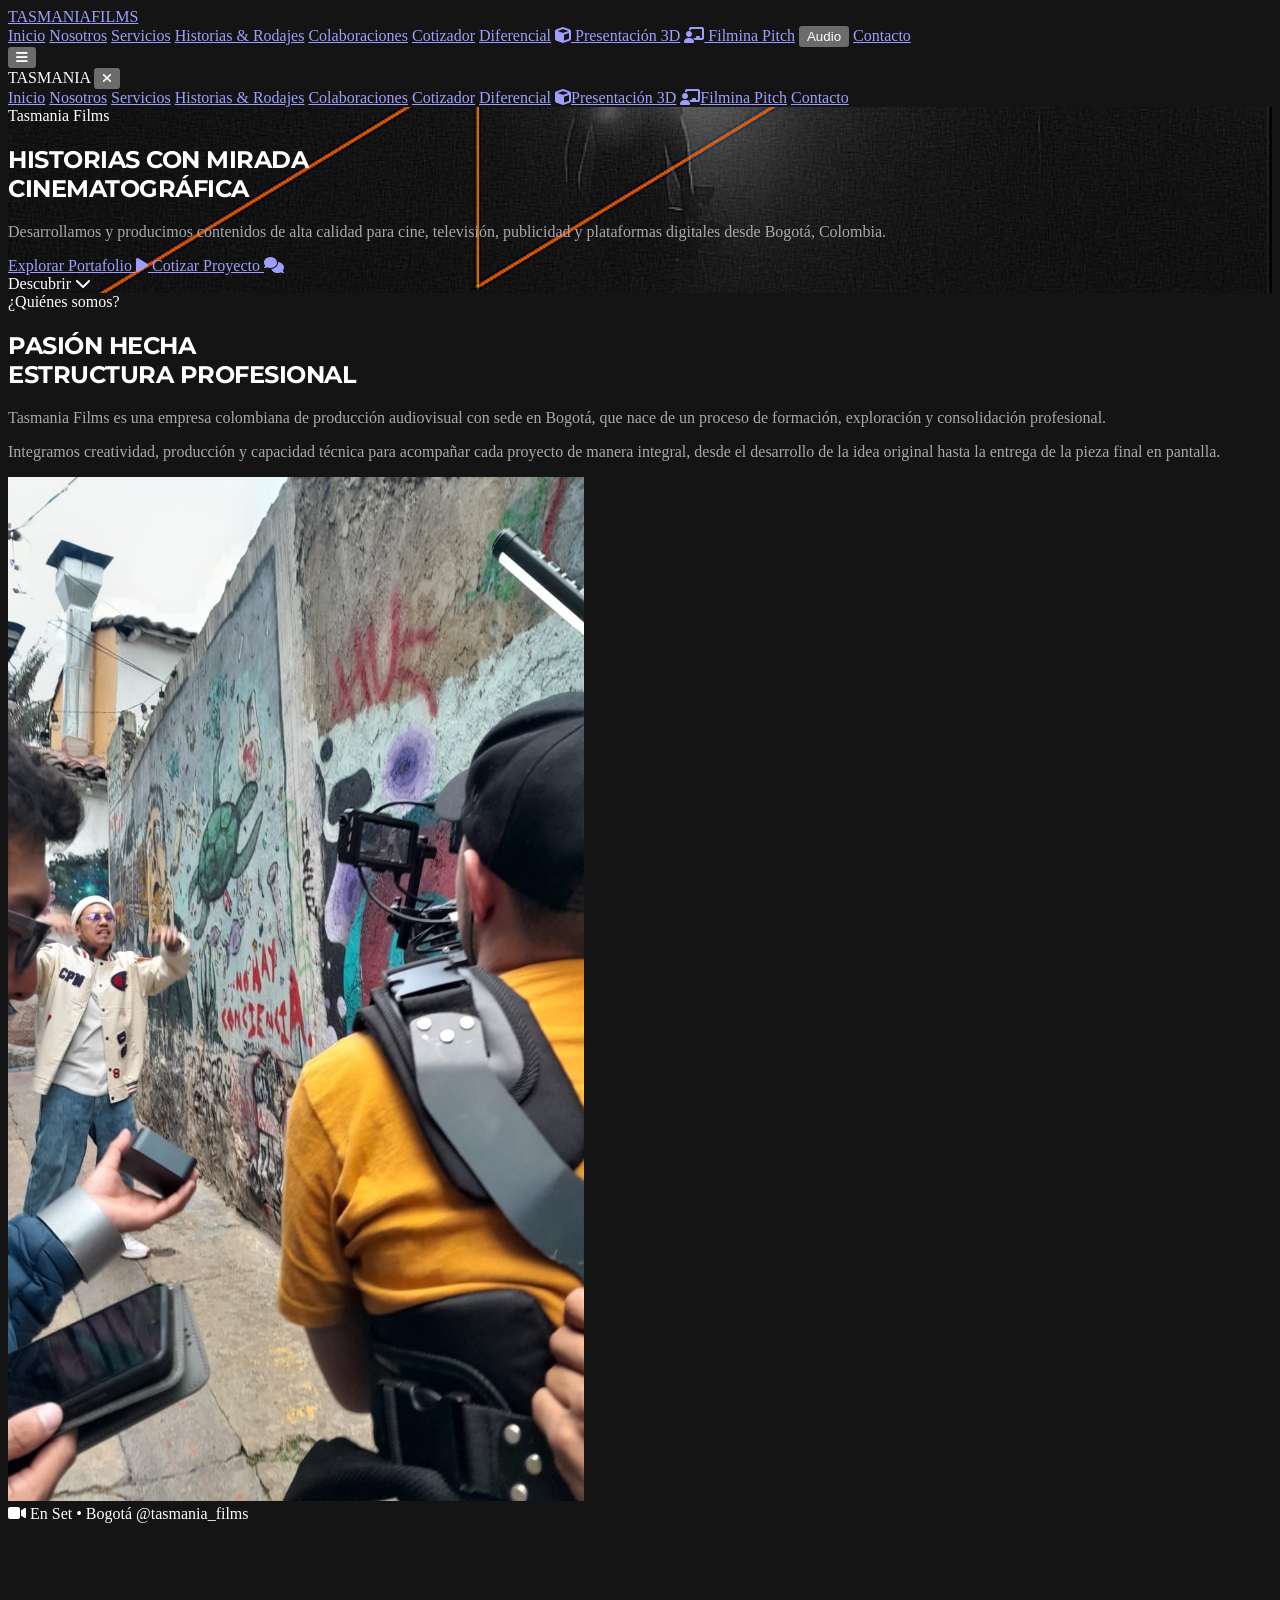
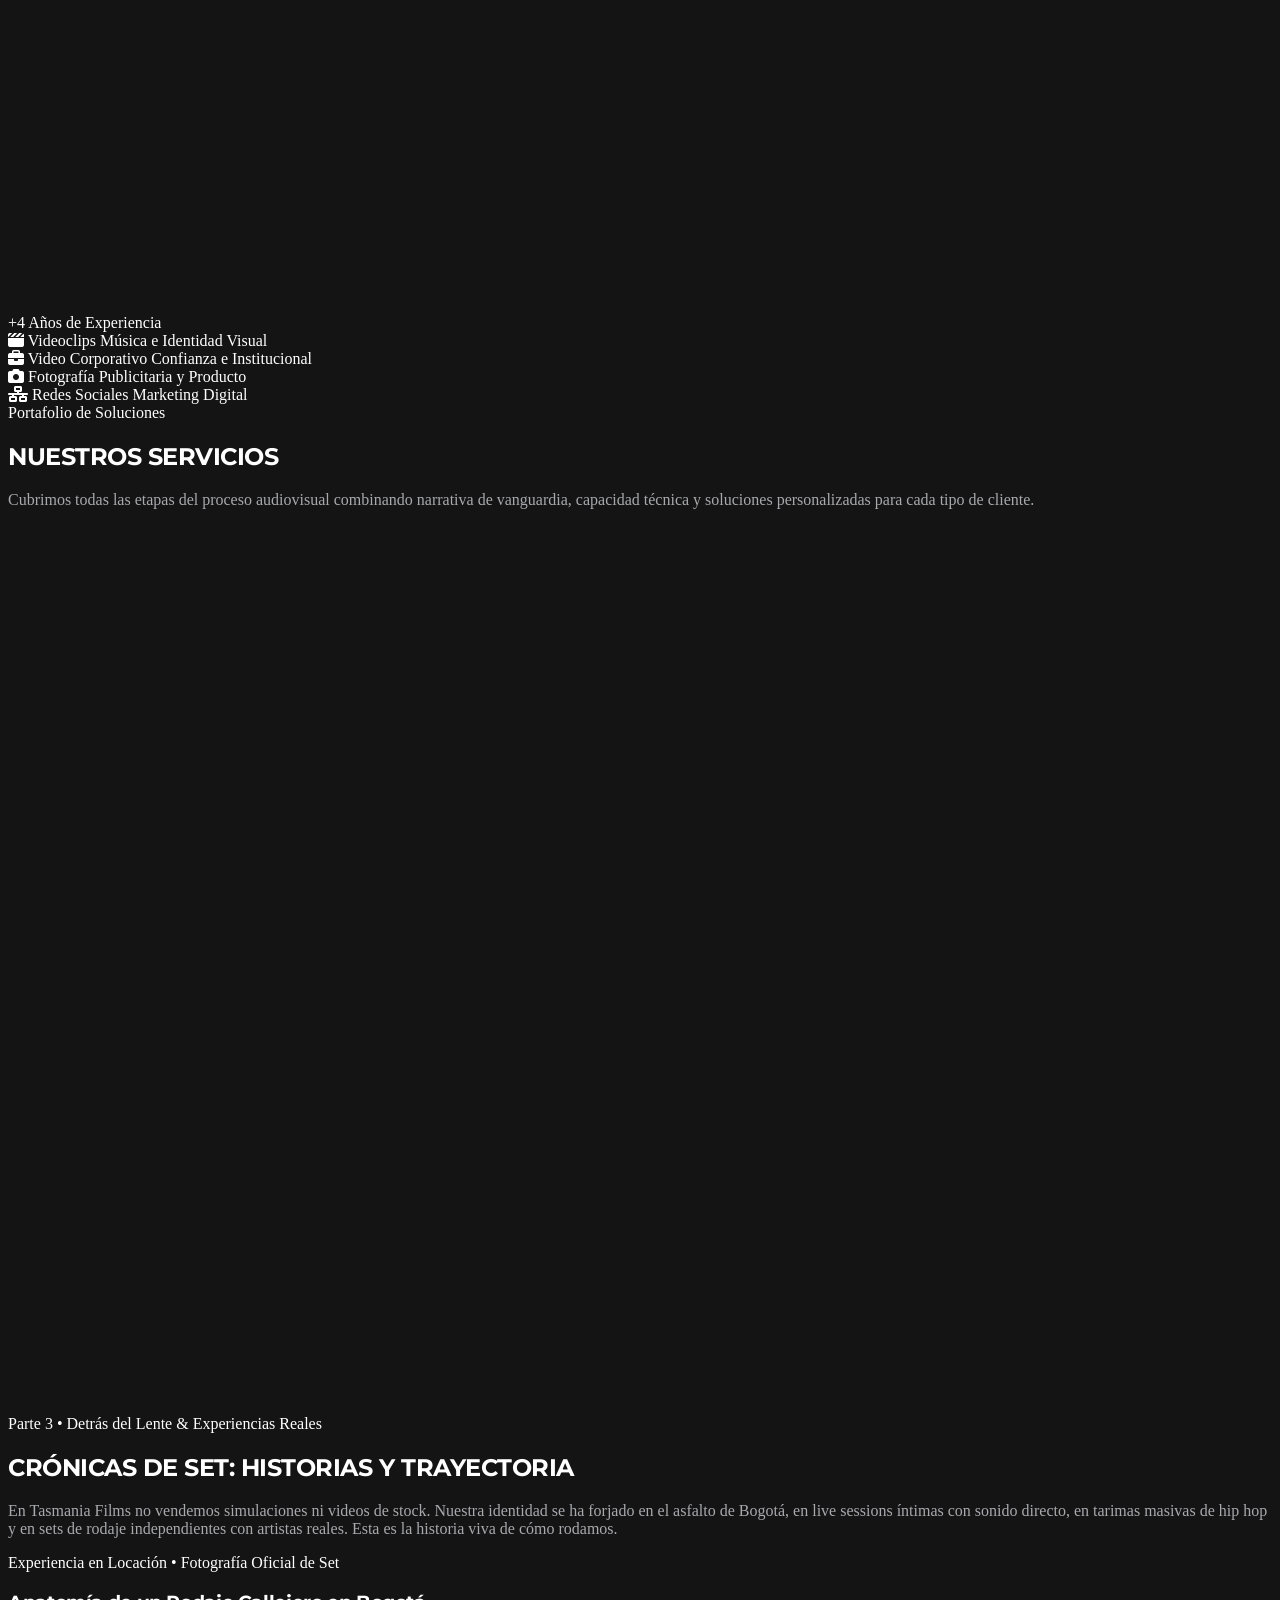
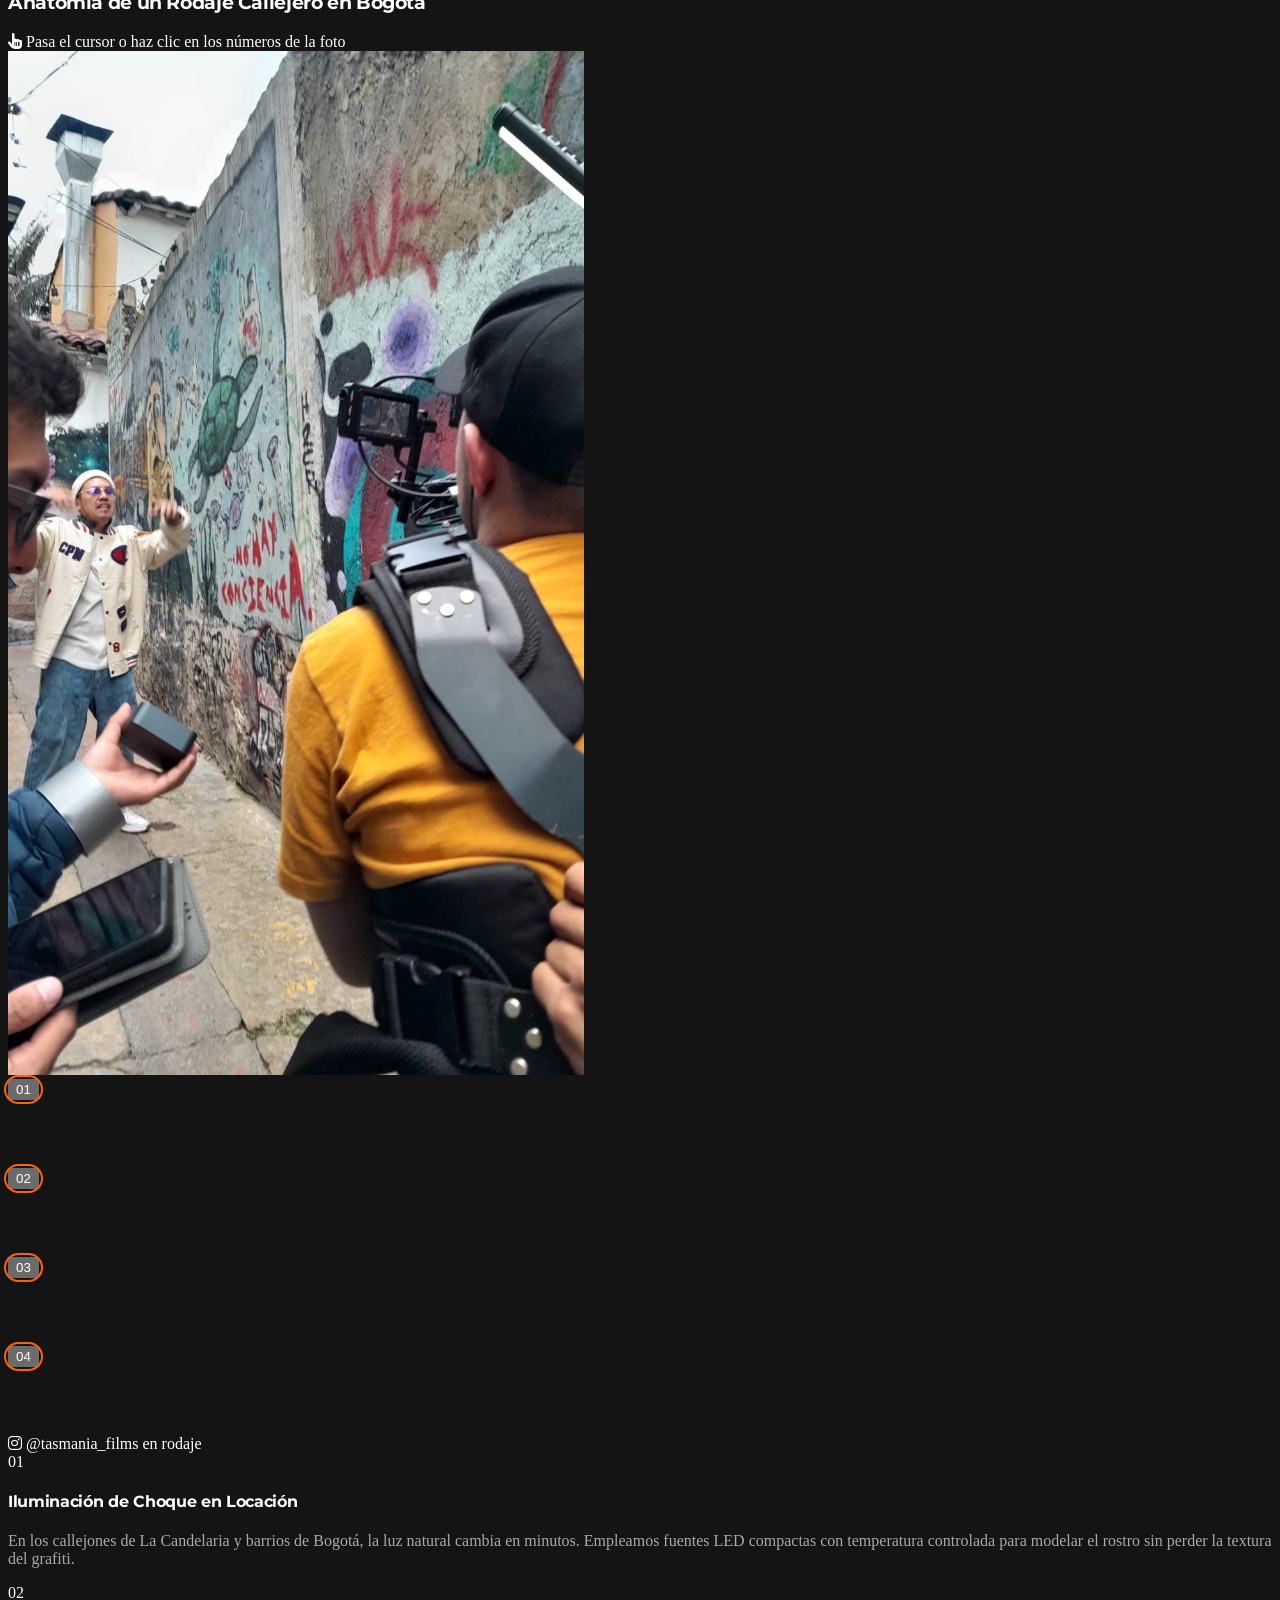
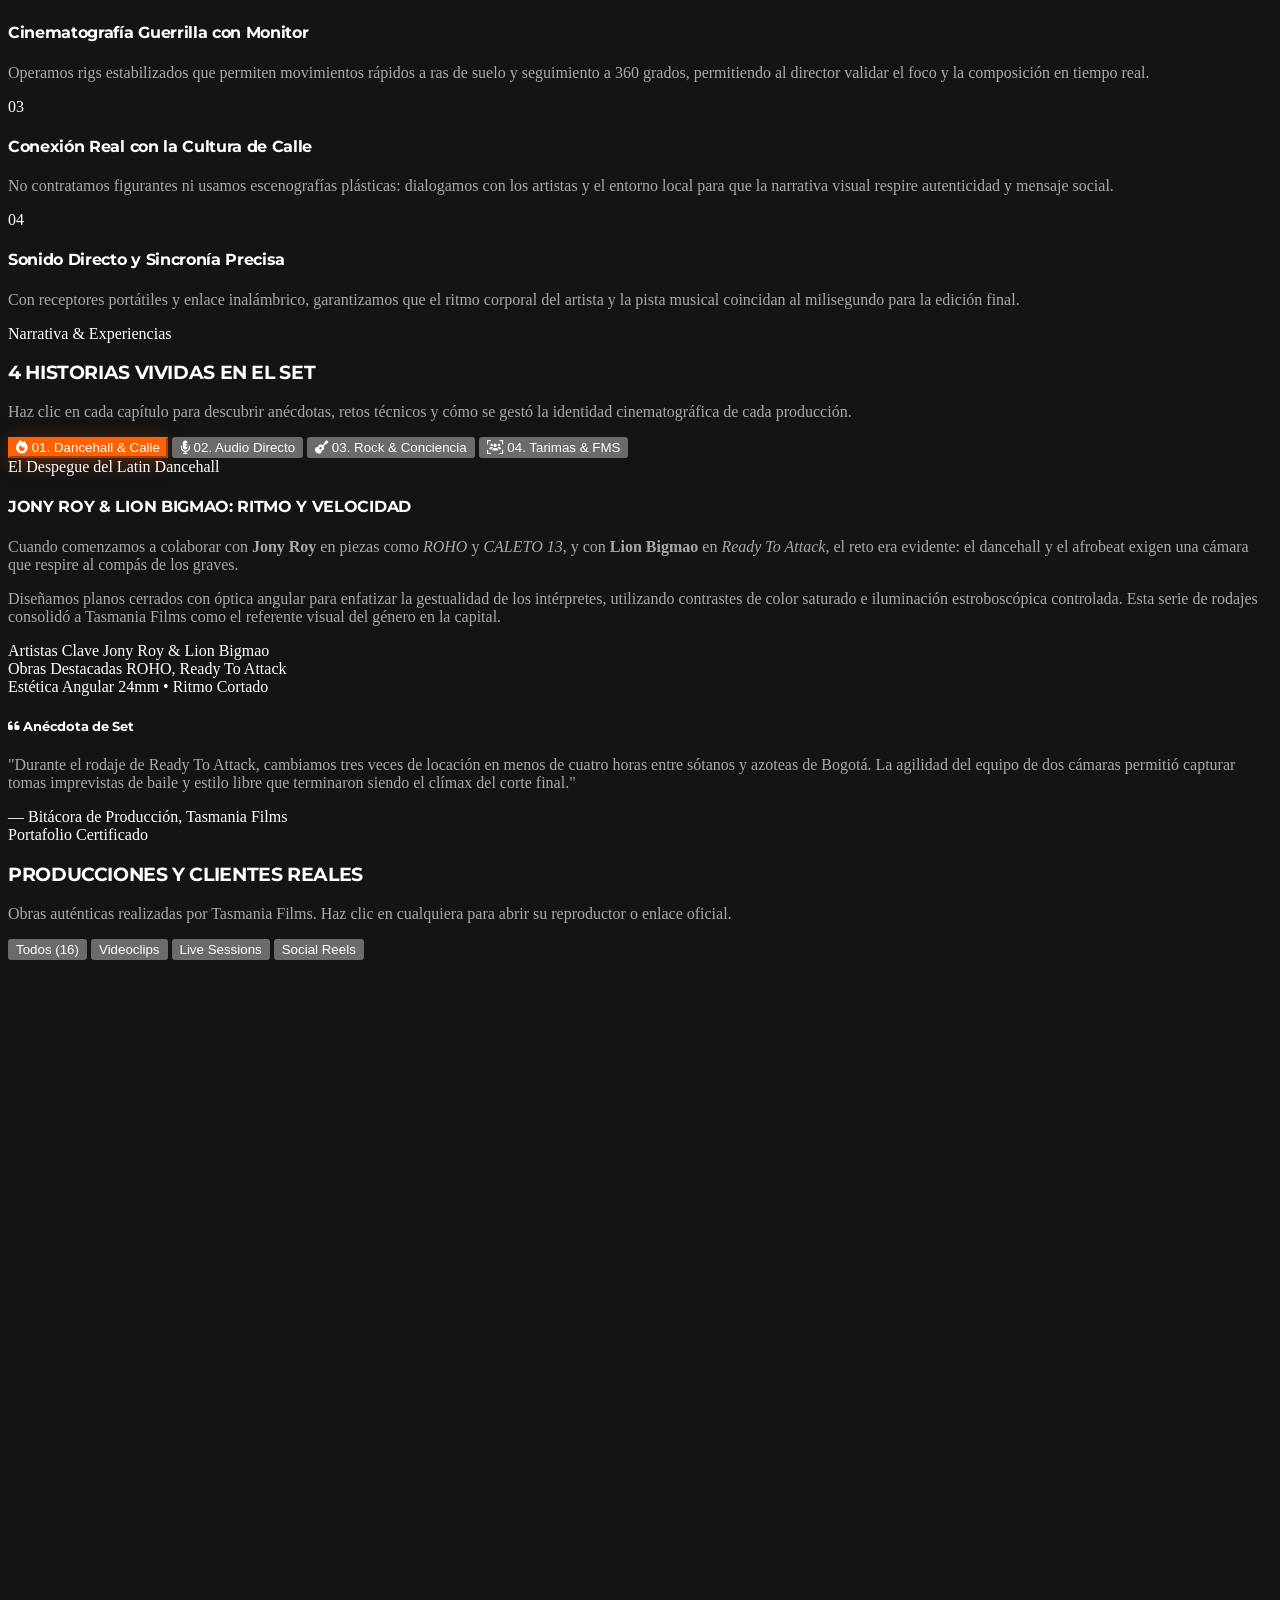
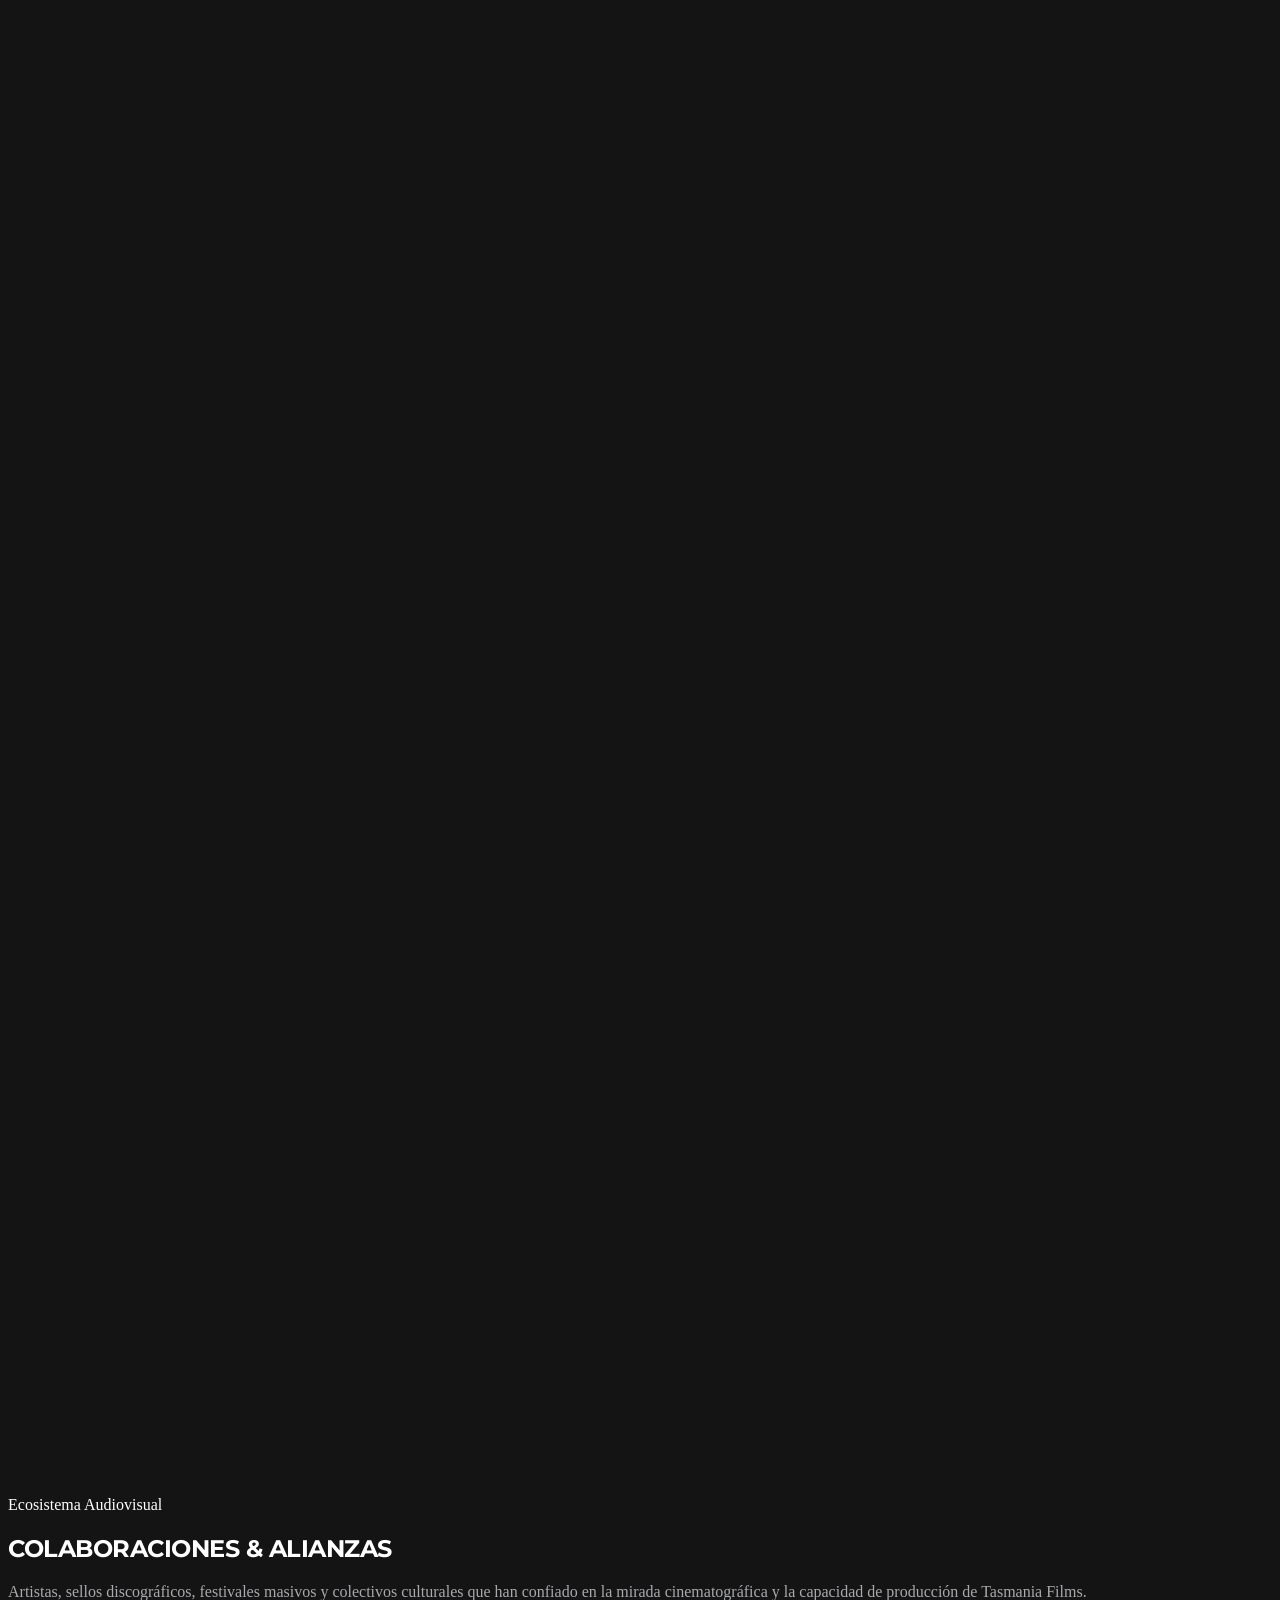
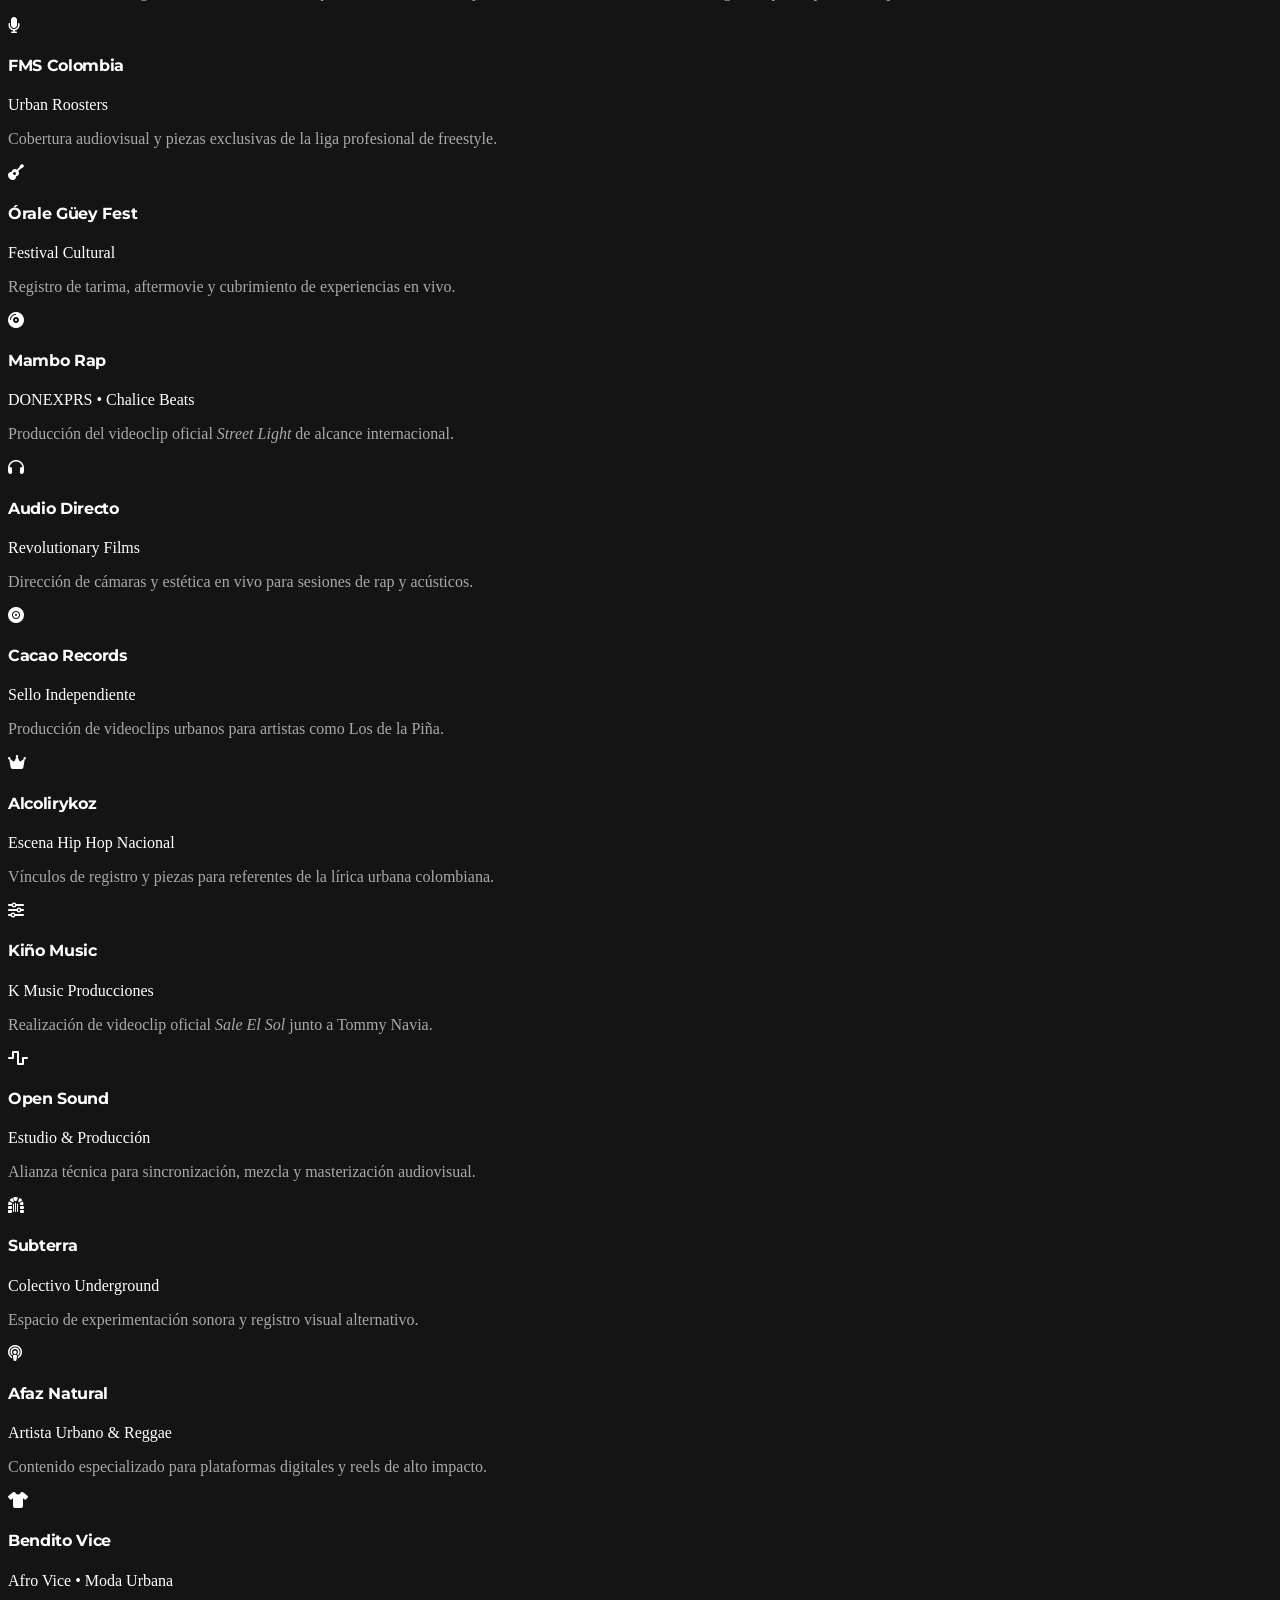
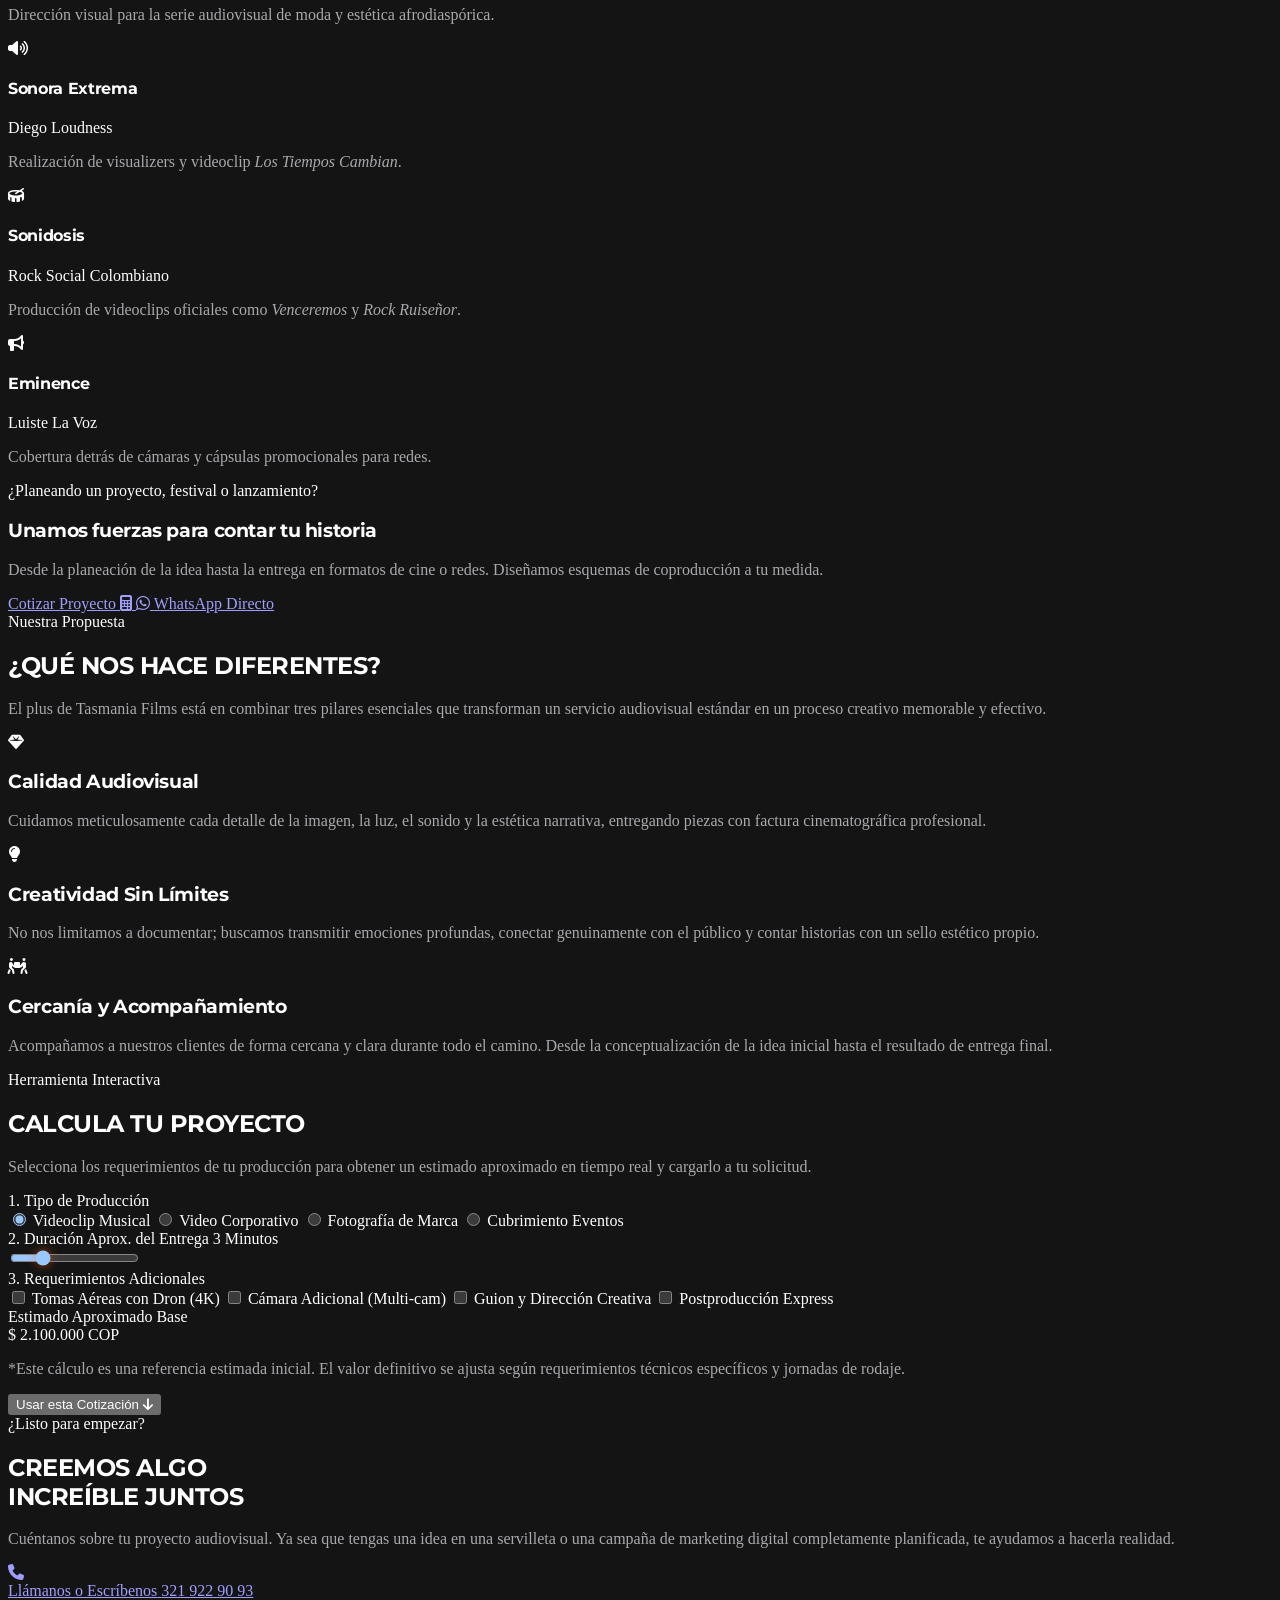
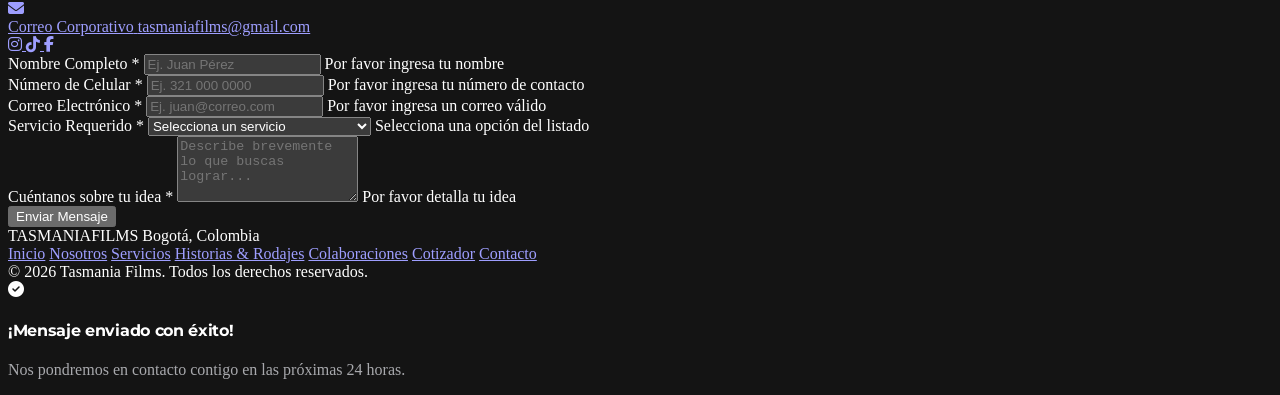
==== commit d6884aa0: "feat: cronicas de rodaje reales, foto de set interactiva, seccion de colaboraciones y presentacion 3" ====
--- a/index.html
+++ b/index.html
@@ -64,14 +64,16 @@
             </a>
 
             <!-- Desktop Menu -->
-            <nav class="hidden md:flex items-center gap-8">
+            <nav class="hidden md:flex items-center gap-7">
                 <a href="#inicio" class="text-sm font-medium hover:text-brand-orange transition-colors">Inicio</a>
                 <a href="#nosotros" class="text-sm font-medium hover:text-brand-orange transition-colors">Nosotros</a>
                 <a href="#servicios" class="text-sm font-medium hover:text-brand-orange transition-colors">Servicios</a>
-                <a href="#portafolio" class="text-sm font-medium hover:text-brand-orange transition-colors">Portafolio</a>
+                <a href="#portafolio" class="text-sm font-medium hover:text-brand-orange transition-colors">Historias & Rodajes</a>
+                <a href="#colaboraciones" class="text-sm font-medium hover:text-brand-orange transition-colors">Colaboraciones</a>
                 <a href="#cotizador" class="text-sm font-medium hover:text-brand-orange transition-colors">Cotizador</a>
                 <a href="#plus" class="text-sm font-medium hover:text-brand-orange transition-colors">Diferencial</a>
                 <a href="presentacion.html" class="text-sm font-semibold text-brand-orange hover:text-white transition-colors border border-brand-orange/40 bg-brand-orange/10 px-3 py-1 rounded-full"><i class="fa-solid fa-cube text-xs mr-1"></i> Presentación 3D</a>
+                <a href="filmina_presentacion.html" class="text-sm font-semibold text-brand-orange hover:text-white transition-colors border border-brand-orange/40 bg-brand-orange/10 px-3 py-1 rounded-full"><i class="fa-solid fa-chalkboard-user text-xs mr-1"></i> Filmina Pitch</a>
                 
                 <!-- Ambient Audio Equalizer Button -->
                 <button id="ambient-toggle" class="flex items-center justify-center gap-2 px-3 py-1.5 border border-brand-greyDark/50 rounded-full hover:border-brand-orange text-brand-greyLight hover:text-brand-orange transition-all text-xs font-semibold" title="Activar/Desactivar Música Ambiental">
@@ -104,8 +106,12 @@
                 <a href="#inicio" class="hover:text-brand-orange transition-colors py-2 border-b border-brand-greyDark/20">Inicio</a>
                 <a href="#nosotros" class="hover:text-brand-orange transition-colors py-2 border-b border-brand-greyDark/20">Nosotros</a>
                 <a href="#servicios" class="hover:text-brand-orange transition-colors py-2 border-b border-brand-greyDark/20">Servicios</a>
-                <a href="#portafolio" class="hover:text-brand-orange transition-colors py-2 border-b border-brand-greyDark/20">Portafolio</a>
+                <a href="#portafolio" class="hover:text-brand-orange transition-colors py-2 border-b border-brand-greyDark/20">Historias & Rodajes</a>
+                <a href="#colaboraciones" class="hover:text-brand-orange transition-colors py-2 border-b border-brand-greyDark/20">Colaboraciones</a>
+                <a href="#cotizador" class="hover:text-brand-orange transition-colors py-2 border-b border-brand-greyDark/20">Cotizador</a>
                 <a href="#plus" class="hover:text-brand-orange transition-colors py-2 border-b border-brand-greyDark/20">Diferencial</a>
+                <a href="presentacion.html" class="hover:text-brand-orange transition-colors py-2 border-b border-brand-greyDark/20 text-brand-orange"><i class="fa-solid fa-cube text-xs mr-2"></i>Presentación 3D</a>
+                <a href="filmina_presentacion.html" class="hover:text-brand-orange transition-colors py-2 border-b border-brand-greyDark/20 text-brand-orange"><i class="fa-solid fa-chalkboard-user text-xs mr-2"></i>Filmina Pitch</a>
                 <a href="#contacto" class="mt-4 px-6 py-3 text-center text-sm font-semibold bg-brand-orange text-white rounded hover:bg-white hover:text-brand-shadow transition-all duration-300">Contacto</a>
             </nav>
         </div>
@@ -175,6 +181,19 @@
                     <p class="text-brand-greyLight leading-relaxed text-wrap-pretty">
                         Integramos creatividad, producción y capacidad técnica para acompañar cada proyecto de manera integral, desde el desarrollo de la idea original hasta la entrega de la pieza final en pantalla.
                     </p>
+
+                    <!-- Real Photo On Set Showcase -->
+                    <div class="mt-8 rounded-xl overflow-hidden border border-brand-orange/30 relative group shadow-2xl bg-brand-shadow">
+                        <img src="rodaje-calle.jpg" alt="Rodaje en Bogotá Tasmania Films" class="w-full h-64 object-cover object-top group-hover:scale-105 transition-transform duration-700">
+                        <div class="absolute inset-0 bg-gradient-to-t from-brand-shadow via-brand-shadow/20 to-transparent"></div>
+                        <div class="absolute bottom-3 left-3 right-3 flex items-center justify-between text-xs bg-brand-shadow/90 backdrop-blur-md px-3.5 py-2.5 rounded-lg border border-brand-greyDark/50">
+                            <span class="text-white font-semibold flex items-center gap-2">
+                                <span class="w-2 h-2 rounded-full bg-brand-orange animate-ping"></span>
+                                <i class="fa-solid fa-video text-brand-orange"></i> En Set • Bogotá
+                            </span>
+                            <span class="text-brand-orange text-[10px] uppercase font-bold tracking-wider">@tasmania_films</span>
+                        </div>
+                    </div>
                 </div>
 
                 <!-- Interactive Timeline on Right -->
@@ -373,390 +392,828 @@
         </section>
 
 
-        <!-- Portfolio / Showcase Section -->
+        <!-- PARTE 3: Crónicas de Rodaje, Historias de Set y Proyectos Reales -->
         <section id="portafolio" class="py-24 px-6 bg-brand-greyDark/5 border-y border-brand-greyDark/20 relative">
             <div class="max-w-7xl mx-auto">
                 
-                <div class="flex flex-col lg:flex-row lg:justify-between lg:items-end mb-16 gap-6">
+                <!-- Section Header -->
+                <div class="max-w-3xl mb-16">
+                    <span class="text-xs font-bold uppercase tracking-widest text-brand-orange bg-brand-orange/10 border border-brand-orange/30 px-3.5 py-1.5 rounded-full inline-block mb-4">
+                        Parte 3 • Detrás del Lente & Experiencias Reales
+                    </span>
+                    <h2 class="text-3xl sm:text-5xl font-black font-heading leading-tight text-wrap-balance">
+                        CRÓNICAS DE SET: <span class="text-brand-orange">HISTORIAS Y TRAYECTORIA</span>
+                    </h2>
+                    <p class="text-brand-greyLight mt-4 text-base leading-relaxed text-wrap-pretty">
+                        En Tasmania Films no vendemos simulaciones ni videos de stock. Nuestra identidad se ha forjado en el asfalto de Bogotá, en live sessions íntimas con sonido directo, en tarimas masivas de hip hop y en sets de rodaje independientes con artistas reales. Esta es la historia viva de cómo rodamos.
+                    </p>
+                </div>
+
+                <!-- FEATURE INTERACTIVO: Anatomía de un Rodaje Urbano (Foto Real de Set) -->
+                <div class="mb-24 bg-brand-shadow/90 border border-brand-greyDark/40 rounded-2xl p-6 sm:p-10 shadow-2xl relative overflow-hidden">
+                    <div class="flex flex-col md:flex-row md:items-center justify-between mb-8 pb-6 border-b border-brand-greyDark/30 gap-4">
+                        <div>
+                            <span class="text-[11px] font-bold uppercase tracking-widest text-brand-orange block">Experiencia en Locación • Fotografía Oficial de Set</span>
+                            <h3 class="text-xl sm:text-2xl font-black font-heading text-white mt-1">Anatomía de un Rodaje Callejero en Bogotá</h3>
+                        </div>
+                        <div class="flex items-center gap-2 text-xs text-brand-greyLight bg-brand-greyDark/30 px-3.5 py-2 rounded-lg border border-brand-greyDark/40">
+                            <i class="fa-solid fa-hand-pointer text-brand-orange animate-bounce"></i>
+                            <span>Pasa el cursor o haz clic en los números de la foto</span>
+                        </div>
+                    </div>
+
+                    <div class="grid grid-cols-1 lg:grid-cols-12 gap-8 items-center">
+                        <!-- Interactive Photo Canvas -->
+                        <div class="lg:col-span-7 relative rounded-xl overflow-hidden border border-brand-orange/40 shadow-2xl bg-black group select-none">
+                            <img src="rodaje-calle.jpg" alt="Rodaje de Tasmania Films en calles de Bogotá" id="main-shoot-photo" class="w-full h-[420px] sm:h-[500px] object-cover object-center transition-all duration-700 filter contrast-105">
+                            <div class="absolute inset-0 bg-gradient-to-t from-brand-shadow via-transparent to-transparent pointer-events-none"></div>
+
+                            <!-- Hotspot 1: Iluminación LED Portátil -->
+                            <div class="hotspot-wrapper absolute top-[8%] right-[8%] z-20 cursor-pointer" data-hotspot="1">
+                                <button class="hotspot-pulse w-9 h-9 rounded-full bg-brand-orange text-white font-black text-xs flex items-center justify-center shadow-lg shadow-brand-orange/50 focus:outline-none" aria-label="Ver detalle 1: Iluminación Móvil">
+                                    01
+                                </button>
+                                <div class="hotspot-content absolute top-10 right-0 w-64 bg-brand-shadow/95 border border-brand-orange p-3.5 rounded-xl shadow-2xl backdrop-blur-md text-xs">
+                                    <span class="font-bold text-brand-orange block mb-1">01. Iluminación LED Modular</span>
+                                    <p class="text-brand-greyLight">Equipo de luz portátil montado sobre barra para compensar el contraluz y resaltar texturas en callejones estrechos de Bogotá.</p>
+                                </div>
+                            </div>
+
+                            <!-- Hotspot 2: Cámara & Monitor de Dirección -->
+                            <div class="hotspot-wrapper absolute top-[36%] right-[28%] z-20 cursor-pointer" data-hotspot="2">
+                                <button class="hotspot-pulse w-9 h-9 rounded-full bg-brand-orange text-white font-black text-xs flex items-center justify-center shadow-lg shadow-brand-orange/50 focus:outline-none" aria-label="Ver detalle 2: Monitor de Dirección">
+                                    02
+                                </button>
+                                <div class="hotspot-content absolute top-10 right-0 sm:-right-12 w-64 bg-brand-shadow/95 border border-brand-orange p-3.5 rounded-xl shadow-2xl backdrop-blur-md text-xs">
+                                    <span class="font-bold text-brand-orange block mb-1">02. Cámara & Rig con Monitor</span>
+                                    <p class="text-brand-greyLight">Operación en mano con arnés y monitor externo para encuadres dinámicos de seguimiento al artista en plano secuencia continuo.</p>
+                                </div>
+                            </div>
+
+                            <!-- Hotspot 3: Dirección & Arte Urbano -->
+                            <div class="hotspot-wrapper absolute top-[45%] left-[16%] z-20 cursor-pointer" data-hotspot="3">
+                                <button class="hotspot-pulse w-9 h-9 rounded-full bg-brand-orange text-white font-black text-xs flex items-center justify-center shadow-lg shadow-brand-orange/50 focus:outline-none" aria-label="Ver detalle 3: Dirección de Escena">
+                                    03
+                                </button>
+                                <div class="hotspot-content absolute top-10 left-0 w-64 bg-brand-shadow/95 border border-brand-orange p-3.5 rounded-xl shadow-2xl backdrop-blur-md text-xs">
+                                    <span class="font-bold text-brand-orange block mb-1">03. Dirección & Mural Callejero</span>
+                                    <p class="text-brand-greyLight">Acompañamiento cercano al artista para explotar la energía del mensaje urbano frente a murales auténticos ("...no hay conciencia").</p>
+                                </div>
+                            </div>
+
+                            <!-- Hotspot 4: Audio Directo & Playback -->
+                            <div class="hotspot-wrapper absolute bottom-[18%] left-[22%] z-20 cursor-pointer" data-hotspot="4">
+                                <button class="hotspot-pulse w-9 h-9 rounded-full bg-brand-orange text-white font-black text-xs flex items-center justify-center shadow-lg shadow-brand-orange/50 focus:outline-none" aria-label="Ver detalle 4: Audio en Set">
+                                    04
+                                </button>
+                                <div class="hotspot-content absolute bottom-10 left-0 w-64 bg-brand-shadow/95 border border-brand-orange p-3.5 rounded-xl shadow-2xl backdrop-blur-md text-xs">
+                                    <span class="font-bold text-brand-orange block mb-1">04. Audio en Set & Monitoreo</span>
+                                    <p class="text-brand-greyLight">Monitoreo inalámbrico de sonido y playback para una sincronización labial impecable y registro de ambiente real en campo.</p>
+                                </div>
+                            </div>
+
+                            <span class="absolute bottom-3 right-3 text-[10px] font-mono bg-black/80 text-brand-greyLight px-2.5 py-1 rounded border border-brand-greyDark/50">
+                                <i class="fa-brands fa-instagram text-brand-orange mr-1"></i> @tasmania_films en rodaje
+                            </span>
+                        </div>
+
+                        <!-- Interactive Story Detail Cards for Hotspots -->
+                        <div class="lg:col-span-5 flex flex-col gap-3">
+                            <div class="p-4 rounded-xl bg-brand-greyDark/20 border border-brand-greyDark/40 transition-all cursor-pointer hover:border-brand-orange hotspot-card" data-card="1">
+                                <div class="flex items-center gap-3 mb-1">
+                                    <span class="w-6 h-6 rounded-full bg-brand-orange/20 text-brand-orange font-bold text-xs flex items-center justify-center border border-brand-orange/40">01</span>
+                                    <h4 class="text-sm font-bold text-white">Iluminación de Choque en Locación</h4>
+                                </div>
+                                <p class="text-xs text-brand-greyLight leading-relaxed">En los callejones de La Candelaria y barrios de Bogotá, la luz natural cambia en minutos. Empleamos fuentes LED compactas con temperatura controlada para modelar el rostro sin perder la textura del grafiti.</p>
+                            </div>
+
+                            <div class="p-4 rounded-xl bg-brand-greyDark/20 border border-brand-greyDark/40 transition-all cursor-pointer hover:border-brand-orange hotspot-card" data-card="2">
+                                <div class="flex items-center gap-3 mb-1">
+                                    <span class="w-6 h-6 rounded-full bg-brand-orange/20 text-brand-orange font-bold text-xs flex items-center justify-center border border-brand-orange/40">02</span>
+                                    <h4 class="text-sm font-bold text-white">Cinematografía Guerrilla con Monitor</h4>
+                                </div>
+                                <p class="text-xs text-brand-greyLight leading-relaxed">Operamos rigs estabilizados que permiten movimientos rápidos a ras de suelo y seguimiento a 360 grados, permitiendo al director validar el foco y la composición en tiempo real.</p>
+                            </div>
+
+                            <div class="p-4 rounded-xl bg-brand-greyDark/20 border border-brand-greyDark/40 transition-all cursor-pointer hover:border-brand-orange hotspot-card" data-card="3">
+                                <div class="flex items-center gap-3 mb-1">
+                                    <span class="w-6 h-6 rounded-full bg-brand-orange/20 text-brand-orange font-bold text-xs flex items-center justify-center border border-brand-orange/40">03</span>
+                                    <h4 class="text-sm font-bold text-white">Conexión Real con la Cultura de Calle</h4>
+                                </div>
+                                <p class="text-xs text-brand-greyLight leading-relaxed">No contratamos figurantes ni usamos escenografías plásticas: dialogamos con los artistas y el entorno local para que la narrativa visual respire autenticidad y mensaje social.</p>
+                            </div>
+
+                            <div class="p-4 rounded-xl bg-brand-greyDark/20 border border-brand-greyDark/40 transition-all cursor-pointer hover:border-brand-orange hotspot-card" data-card="4">
+                                <div class="flex items-center gap-3 mb-1">
+                                    <span class="w-6 h-6 rounded-full bg-brand-orange/20 text-brand-orange font-bold text-xs flex items-center justify-center border border-brand-orange/40">04</span>
+                                    <h4 class="text-sm font-bold text-white">Sonido Directo y Sincronía Precisa</h4>
+                                </div>
+                                <p class="text-xs text-brand-greyLight leading-relaxed">Con receptores portátiles y enlace inalámbrico, garantizamos que el ritmo corporal del artista y la pista musical coincidan al milisegundo para la edición final.</p>
+                            </div>
+                        </div>
+                    </div>
+                </div>
+
+                <!-- MÓDULO INTERACTIVO: 4 Historias que Marcaron a Tasmania Films -->
+                <div class="mb-24">
+                    <div class="text-center max-w-2xl mx-auto mb-10">
+                        <span class="text-xs font-bold uppercase tracking-widest text-brand-orange">Narrativa & Experiencias</span>
+                        <h3 class="text-2xl sm:text-4xl font-black font-heading mt-2 text-white">
+                            4 HISTORIAS VIVIDAS EN EL SET
+                        </h3>
+                        <p class="text-brand-greyLight text-sm mt-3">Haz clic en cada capítulo para descubrir anécdotas, retos técnicos y cómo se gestó la identidad cinematográfica de cada producción.</p>
+                    </div>
+
+                    <!-- Story Tabs Navigation -->
+                    <div class="flex flex-wrap justify-center gap-3 mb-10" id="story-tabs">
+                        <button class="story-tab-btn active px-5 py-3 rounded-xl border border-brand-orange bg-brand-orange text-white text-xs font-bold tracking-wider uppercase transition-all duration-300 flex items-center gap-2" data-story="1">
+                            <i class="fa-solid fa-fire text-sm"></i> 01. Dancehall & Calle
+                        </button>
+                        <button class="story-tab-btn px-5 py-3 rounded-xl border border-brand-greyDark bg-brand-shadow text-brand-greyLight hover:text-white hover:border-brand-orange text-xs font-bold tracking-wider uppercase transition-all duration-300 flex items-center gap-2" data-story="2">
+                            <i class="fa-solid fa-microphone-lines text-sm"></i> 02. Audio Directo
+                        </button>
+                        <button class="story-tab-btn px-5 py-3 rounded-xl border border-brand-greyDark bg-brand-shadow text-brand-greyLight hover:text-white hover:border-brand-orange text-xs font-bold tracking-wider uppercase transition-all duration-300 flex items-center gap-2" data-story="3">
+                            <i class="fa-solid fa-guitar text-sm"></i> 03. Rock & Conciencia
+                        </button>
+                        <button class="story-tab-btn px-5 py-3 rounded-xl border border-brand-greyDark bg-brand-shadow text-brand-greyLight hover:text-white hover:border-brand-orange text-xs font-bold tracking-wider uppercase transition-all duration-300 flex items-center gap-2" data-story="4">
+                            <i class="fa-solid fa-users-viewfinder text-sm"></i> 04. Tarimas & FMS
+                        </button>
+                    </div>
+
+                    <!-- Story Content Panels -->
+                    <div class="bg-brand-shadow/90 border border-brand-greyDark/50 rounded-2xl p-8 sm:p-12 shadow-2xl relative">
+                        <!-- Panel 1: Jony Roy & Lion Bigmao -->
+                        <div class="story-content-panel active" id="story-panel-1">
+                            <div class="grid grid-cols-1 lg:grid-cols-12 gap-8 items-center">
+                                <div class="lg:col-span-7 space-y-4">
+                                    <span class="text-xs font-bold uppercase tracking-widest text-brand-orange">El Despegue del Latin Dancehall</span>
+                                    <h4 class="text-2xl font-black font-heading text-white">JONY ROY & LION BIGMAO: RITMO Y VELOCIDAD</h4>
+                                    <p class="text-sm text-brand-greyLight leading-relaxed">
+                                        Cuando comenzamos a colaborar con <strong class="text-white">Jony Roy</strong> en piezas como <em>ROHO</em> y <em>CALETO 13</em>, y con <strong class="text-white">Lion Bigmao</strong> en <em>Ready To Attack</em>, el reto era evidente: el dancehall y el afrobeat exigen una cámara que respire al compás de los graves.
+                                    </p>
+                                    <p class="text-sm text-brand-greyLight leading-relaxed">
+                                        Diseñamos planos cerrados con óptica angular para enfatizar la gestualidad de los intérpretes, utilizando contrastes de color saturado e iluminación estroboscópica controlada. Esta serie de rodajes consolidó a Tasmania Films como el referente visual del género en la capital.
+                                    </p>
+                                    <div class="grid grid-cols-2 sm:grid-cols-3 gap-4 pt-4 border-t border-brand-greyDark/30 text-xs">
+                                        <div>
+                                            <span class="text-brand-orange font-bold block">Artistas Clave</span>
+                                            <span class="text-white">Jony Roy & Lion Bigmao</span>
+                                        </div>
+                                        <div>
+                                            <span class="text-brand-orange font-bold block">Obras Destacadas</span>
+                                            <span class="text-white">ROHO, Ready To Attack</span>
+                                        </div>
+                                        <div>
+                                            <span class="text-brand-orange font-bold block">Estética</span>
+                                            <span class="text-white">Angular 24mm • Ritmo Cortado</span>
+                                        </div>
+                                    </div>
+                                </div>
+                                <div class="lg:col-span-5 bg-brand-greyDark/20 p-6 rounded-xl border border-brand-greyDark/40 space-y-3 text-xs">
+                                    <h5 class="font-bold text-white uppercase tracking-wider text-sm flex items-center gap-2">
+                                        <i class="fa-solid fa-quote-left text-brand-orange"></i> Anécdota de Set
+                                    </h5>
+                                    <p class="text-brand-greyLight italic leading-relaxed">
+                                        "Durante el rodaje de Ready To Attack, cambiamos tres veces de locación en menos de cuatro horas entre sótanos y azoteas de Bogotá. La agilidad del equipo de dos cámaras permitió capturar tomas imprevistas de baile y estilo libre que terminaron siendo el clímax del corte final."
+                                    </p>
+                                    <span class="block text-[11px] text-brand-orange font-mono">— Bitácora de Producción, Tasmania Films</span>
+                                </div>
+                            </div>
+                        </div>
+
+                        <!-- Panel 2: Audio Directo -->
+                        <div class="story-content-panel" id="story-panel-2">
+                            <div class="grid grid-cols-1 lg:grid-cols-12 gap-8 items-center">
+                                <div class="lg:col-span-7 space-y-4">
+                                    <span class="text-xs font-bold uppercase tracking-widest text-brand-orange">La Mística de la Toma Única</span>
+                                    <h4 class="text-2xl font-black font-heading text-white">AUDIO DIRECTO: RAP Y VERDAD SIN CORTES</h4>
+                                    <p class="text-sm text-brand-greyLight leading-relaxed">
+                                        Las live sessions con <strong class="text-white">Audio Directo</strong> (como <em>La Última Vez</em> con Jery & Diken Mc, y <em>Realidades</em> con Nino Freestyle) rompieron el paradigma del videoclip tradicional. En una sesión en vivo no hay segundas oportunidades: el audio se graba en tiempo real junto con la cámara.
+                                    </p>
+                                    <p class="text-sm text-brand-greyLight leading-relaxed">
+                                        Implementamos esquemas de iluminación intimista y movimientos fluidos de travelling circular que respetaban el espacio del rapero, logrando una atmósfera cinematográfica donde la rima y la mirada del artista son los verdaderos protagonistas.
+                                    </p>
+                                    <div class="grid grid-cols-2 sm:grid-cols-3 gap-4 pt-4 border-t border-brand-greyDark/30 text-xs">
+                                        <div>
+                                            <span class="text-brand-orange font-bold block">Formato</span>
+                                            <span class="text-white">Live Session Multicámara</span>
+                                        </div>
+                                        <div>
+                                            <span class="text-brand-orange font-bold block">Artistas</span>
+                                            <span class="text-white">Jery, Diken Mc, Nino Freestyle</span>
+                                        </div>
+                                        <div>
+                                            <span class="text-brand-orange font-bold block">Reto Mayor</span>
+                                            <span class="text-white">Toma Continua • Cero Cortes</span>
+                                        </div>
+                                    </div>
+                                </div>
+                                <div class="lg:col-span-5 bg-brand-greyDark/20 p-6 rounded-xl border border-brand-greyDark/40 space-y-3 text-xs">
+                                    <h5 class="font-bold text-white uppercase tracking-wider text-sm flex items-center gap-2">
+                                        <i class="fa-solid fa-quote-left text-brand-orange"></i> Anécdota de Set
+                                    </h5>
+                                    <p class="text-brand-greyLight italic leading-relaxed">
+                                        "Grabar a Nino Freestyle en una sola toma requirió ensayar la trayectoria de la cámara tres veces antes de tocar el REC. Cuando empezó a rapear sobre las realidades del barrio, el set entero quedó en silencio absoluto; esa energía cruda no se puede fingir en postproducción."
+                                    </p>
+                                    <span class="block text-[11px] text-brand-orange font-mono">— Bitácora de Producción, Tasmania Films</span>
+                                </div>
+                            </div>
+                        </div>
+
+                        <!-- Panel 3: Sonidosis -->
+                        <div class="story-content-panel" id="story-panel-3">
+                            <div class="grid grid-cols-1 lg:grid-cols-12 gap-8 items-center">
+                                <div class="lg:col-span-7 space-y-4">
+                                    <span class="text-xs font-bold uppercase tracking-widest text-brand-orange">Rock Fusión y Memoria Popular</span>
+                                    <h4 class="text-2xl font-black font-heading text-white">SONIDOSIS: VENCEREMOS Y HOMENAJE A JULIO JARAMILLO</h4>
+                                    <p class="text-sm text-brand-greyLight leading-relaxed">
+                                        Con la banda de rock <strong class="text-white">Sonidosis</strong> abordamos un lenguaje más visceral y de crítica social. En <em>Venceremos</em> y el <em>Rock Ruiseñor</em> (homenaje a Julio Jaramillo), la paleta de color se trasladó hacia sombras profundas, humo denso y tonos cobrizos.
+                                    </p>
+                                    <p class="text-sm text-brand-greyLight leading-relaxed">
+                                        El tratamiento visual exploró la fusión entre la música de cantina popular y la potencia del rock alternativo colombiano, generando piezas visuales que transmiten identidad histórica, denuncia y dignidad comunitaria.
+                                    </p>
+                                    <div class="grid grid-cols-2 sm:grid-cols-3 gap-4 pt-4 border-t border-brand-greyDark/30 text-xs">
+                                        <div>
+                                            <span class="text-brand-orange font-bold block">Agrupación</span>
+                                            <span class="text-white">Sonidosis (Rock Fusión)</span>
+                                        </div>
+                                        <div>
+                                            <span class="text-brand-orange font-bold block">Obras</span>
+                                            <span class="text-white">Venceremos, Rock Ruiseñor</span>
+                                        </div>
+                                        <div>
+                                            <span class="text-brand-orange font-bold block">Atmósfera</span>
+                                            <span class="text-white">Contrastes Altos • Look 35mm</span>
+                                        </div>
+                                    </div>
+                                </div>
+                                <div class="lg:col-span-5 bg-brand-greyDark/20 p-6 rounded-xl border border-brand-greyDark/40 space-y-3 text-xs">
+                                    <h5 class="font-bold text-white uppercase tracking-wider text-sm flex items-center gap-2">
+                                        <i class="fa-solid fa-quote-left text-brand-orange"></i> Anécdota de Set
+                                    </h5>
+                                    <p class="text-brand-greyLight italic leading-relaxed">
+                                        "Para el homenaje a Julio Jaramillo, filmamos en un antiguo teatro con iluminación cenital. La combinación de guitarras distorsionadas con la lírica del pasillo ecuatoriano creó una resonancia acústica que obligó a replantear todos los tiros de cámara para enfocarnos en los instrumentos en primer plano."
+                                    </p>
+                                    <span class="block text-[11px] text-brand-orange font-mono">— Bitácora de Producción, Tasmania Films</span>
+                                </div>
+                            </div>
+                        </div>
+
+                        <!-- Panel 4: FMS Colombia & Órale Güey Fest -->
+                        <div class="story-content-panel" id="story-panel-4">
+                            <div class="grid grid-cols-1 lg:grid-cols-12 gap-8 items-center">
+                                <div class="lg:col-span-7 space-y-4">
+                                    <span class="text-xs font-bold uppercase tracking-widest text-brand-orange">Grandes Escenarios y Multitudes</span>
+                                    <h4 class="text-2xl font-black font-heading text-white">FMS COLOMBIA & ÓRALE GÜEY FEST: COBERTURAS MASIVAS</h4>
+                                    <p class="text-sm text-brand-greyLight leading-relaxed">
+                                        El reto de eventos de gran escala como la <strong class="text-white">Freestyle Master Series (FMS Colombia)</strong> y el <strong class="text-white">Órale Güey Fest</strong> radica en la velocidad. En cuestión de minutos se producen rimas históricas que deben ser capturadas, editadas y publicadas con calidad cinematográfica.
+                                    </p>
+                                    <p class="text-sm text-brand-greyLight leading-relaxed">
+                                        Desplegamos equipos con lentes teleobjetivo para captar las reacciones del jurado y del público, sumados a cámaras estabilizadas al pie de tarima que atrapan la tensión de cada minuto libre.
+                                    </p>
+                                    <div class="grid grid-cols-2 sm:grid-cols-3 gap-4 pt-4 border-t border-brand-greyDark/30 text-xs">
+                                        <div>
+                                            <span class="text-brand-orange font-bold block">Plataformas</span>
+                                            <span class="text-white">FMS Colombia & Órale Güey</span>
+                                        </div>
+                                        <div>
+                                            <span class="text-brand-orange font-bold block">Formato</span>
+                                            <span class="text-white">Reels • Aftermovie • Backstage</span>
+                                        </div>
+                                        <div>
+                                            <span class="text-brand-orange font-bold block">Tiempo de Entrega</span>
+                                            <span class="text-white">Cápsulas en Tiempo Real</span>
+                                        </div>
+                                    </div>
+                                </div>
+                                <div class="lg:col-span-5 bg-brand-greyDark/20 p-6 rounded-xl border border-brand-greyDark/40 space-y-3 text-xs">
+                                    <h5 class="font-bold text-white uppercase tracking-wider text-sm flex items-center gap-2">
+                                        <i class="fa-solid fa-quote-left text-brand-orange"></i> Anécdota de Set
+                                    </h5>
+                                    <p class="text-brand-greyLight italic leading-relaxed">
+                                        "Entre el rugido de 5.000 personas en la FMS, el cámara principal tuvo que esquivar a los participantes que saltaban por la tarima para mantener el encuadre en plano holandés. Es adrenalina pura: no hay guion, la intuición cinematográfica lo es todo."
+                                    </p>
+                                    <span class="block text-[11px] text-brand-orange font-mono">— Bitácora de Producción, Tasmania Films</span>
+                                </div>
+                            </div>
+                        </div>
+                    </div>
+                </div>
+
+                <!-- VITRINA DE PROYECTOS Y OBRAS REALES (SIN VIDEOS INVENTADOS) -->
+                <div>
+                    <div class="flex flex-col lg:flex-row lg:justify-between lg:items-end mb-12 gap-6">
+                        <div>
+                            <span class="text-xs font-bold uppercase tracking-widest text-brand-orange">Portafolio Certificado</span>
+                            <h3 class="text-2xl sm:text-4xl font-black font-heading mt-2 text-white">
+                                PRODUCCIONES Y CLIENTES REALES
+                            </h3>
+                            <p class="text-xs text-brand-greyLight mt-1">Obras auténticas realizadas por Tasmania Films. Haz clic en cualquiera para abrir su reproductor o enlace oficial.</p>
+                        </div>
+                        
+                        <!-- Filters Grid -->
+                        <div class="flex flex-wrap gap-2.5">
+                            <button class="filter-btn active px-4 py-2 text-xs font-semibold uppercase tracking-wider rounded border border-brand-orange bg-brand-orange text-white transition-all duration-300" data-filter="all">Todos (16)</button>
+                            <button class="filter-btn px-4 py-2 text-xs font-semibold uppercase tracking-wider rounded border border-brand-greyDark text-brand-greyLight hover:border-brand-orange hover:text-white transition-all duration-300" data-filter="videoclip">Videoclips</button>
+                            <button class="filter-btn px-4 py-2 text-xs font-semibold uppercase tracking-wider rounded border border-brand-greyDark text-brand-greyLight hover:border-brand-orange hover:text-white transition-all duration-300" data-filter="live-session">Live Sessions</button>
+                            <button class="filter-btn px-4 py-2 text-xs font-semibold uppercase tracking-wider rounded border border-brand-greyDark text-brand-greyLight hover:border-brand-orange hover:text-white transition-all duration-300" data-filter="reel">Social Reels</button>
+                        </div>
+                    </div>
+
+                    <!-- Portfolio Grid (100% Real Works) -->
+                    <div class="grid grid-cols-1 sm:grid-cols-2 lg:grid-cols-3 gap-8" id="portfolio-grid">
+                        
+                        <!-- 1 - ROHO (Jony Roy) -->
+                        <article class="portfolio-item group relative overflow-hidden bg-brand-shadow rounded-xl border border-brand-greyDark/30 cursor-pointer hover:border-brand-orange transition-all duration-300" data-category="live-session" data-video-id="2a84zgoJvxo">
+                            <div class="aspect-video relative overflow-hidden bg-black flex items-center justify-center">
+                                <img src="https://images.unsplash.com/photo-1514525253161-7a46d19cd819?w=600&auto=format&fit=crop&q=80" alt="ROHO Live Session" class="w-full h-full object-cover opacity-60 group-hover:scale-105 transition-transform duration-500">
+                                <div class="absolute inset-0 bg-gradient-to-t from-brand-shadow via-transparent to-transparent pointer-events-none"></div>
+                                <span class="absolute inset-0 flex items-center justify-center pointer-events-none">
+                                    <span class="w-14 h-14 bg-brand-orange text-white rounded-full flex items-center justify-center shadow-lg group-hover:scale-110 transition-transform duration-300 shadow-brand-orange/40">
+                                        <i class="fa-solid fa-play text-lg ml-1"></i>
+                                    </span>
+                                </span>
+                                <span class="absolute top-4 left-4 bg-brand-orange text-white text-[10px] font-bold uppercase tracking-widest px-2.5 py-1 rounded">Live Session</span>
+                            </div>
+                            <div class="p-6">
+                                <span class="text-xs text-brand-orange font-bold font-heading">Jony Roy & Miguelacho TF</span>
+                                <h4 class="text-lg font-bold text-white mt-1 group-hover:text-brand-orange transition-colors">ROHO - Live Session</h4>
+                                <span class="text-[11px] text-brand-greyLight block mt-1">Dirección de Fotografía & Producción</span>
+                            </div>
+                        </article>
+
+                        <!-- 2 - CALETO 13 (Jony Roy) -->
+                        <article class="portfolio-item group relative overflow-hidden bg-brand-shadow rounded-xl border border-brand-greyDark/30 cursor-pointer hover:border-brand-orange transition-all duration-300" data-category="videoclip" data-video-id="tLzvM1Pkf-g">
+                            <div class="aspect-video relative overflow-hidden bg-black flex items-center justify-center">
+                                <img src="https://images.unsplash.com/photo-1511671782779-c97d3d27a1d4?w=600&auto=format&fit=crop&q=80" alt="CALETO 13 Visualizer" class="w-full h-full object-cover opacity-60 group-hover:scale-105 transition-transform duration-500">
+                                <div class="absolute inset-0 bg-gradient-to-t from-brand-shadow via-transparent to-transparent pointer-events-none"></div>
+                                <span class="absolute inset-0 flex items-center justify-center pointer-events-none">
+                                    <span class="w-14 h-14 bg-brand-orange text-white rounded-full flex items-center justify-center shadow-lg group-hover:scale-110 transition-transform duration-300 shadow-brand-orange/40">
+                                        <i class="fa-solid fa-play text-lg ml-1"></i>
+                                    </span>
+                                </span>
+                                <span class="absolute top-4 left-4 bg-brand-orange text-white text-[10px] font-bold uppercase tracking-widest px-2.5 py-1 rounded">Visualizer</span>
+                            </div>
+                            <div class="p-6">
+                                <span class="text-xs text-brand-orange font-bold font-heading">Jony Roy x Jbd Selektah x DJ Doggie</span>
+                                <h4 class="text-lg font-bold text-white mt-1 group-hover:text-brand-orange transition-colors">CALETO 13 - Visualizer</h4>
+                                <span class="text-[11px] text-brand-greyLight block mt-1">Latin Dancehall • Producción Audiovisual</span>
+                            </div>
+                        </article>
+
+                        <!-- 3 - Lion Bigmao -->
+                        <article class="portfolio-item group relative overflow-hidden bg-brand-shadow rounded-xl border border-brand-greyDark/30 cursor-pointer hover:border-brand-orange transition-all duration-300" data-category="videoclip" data-video-id="KbIMIE21ZnA">
+                            <div class="aspect-video relative overflow-hidden bg-black flex items-center justify-center">
+                                <img src="https://images.unsplash.com/photo-1470225620780-dba8ba36b745?w=600&auto=format&fit=crop&q=80" alt="Lion Bigmao Ready to Attack" class="w-full h-full object-cover opacity-60 group-hover:scale-105 transition-transform duration-500">
+                                <div class="absolute inset-0 bg-gradient-to-t from-brand-shadow via-transparent to-transparent"></div>
+                                <span class="absolute inset-0 flex items-center justify-center">
+                                    <span class="w-14 h-14 bg-brand-orange text-white rounded-full flex items-center justify-center shadow-lg group-hover:scale-110 transition-transform duration-300 shadow-brand-orange/40">
+                                        <i class="fa-solid fa-play text-lg ml-1"></i>
+                                    </span>
+                                </span>
+                                <span class="absolute top-4 left-4 bg-brand-orange text-white text-[10px] font-bold uppercase tracking-widest px-2.5 py-1 rounded">Videoclip Oficial</span>
+                            </div>
+                            <div class="p-6">
+                                <span class="text-xs text-brand-orange font-bold font-heading">Lion Bigmao</span>
+                                <h4 class="text-lg font-bold text-white mt-1 group-hover:text-brand-orange transition-colors">Ready To Attack</h4>
+                                <span class="text-[11px] text-brand-greyLight block mt-1">Dirección Integral • Dancehall Urbano</span>
+                            </div>
+                        </article>
+
+                        <!-- 4 - DONEXPRS (Mambo Rap) -->
+                        <article class="portfolio-item group relative overflow-hidden bg-brand-shadow rounded-xl border border-brand-greyDark/30 cursor-pointer hover:border-brand-orange transition-all duration-300" data-category="videoclip" data-video-id="zCjBs8S7wc8">
+                            <div class="aspect-video relative overflow-hidden bg-black flex items-center justify-center">
+                                <img src="https://images.unsplash.com/photo-1469854523086-cc02fe5d8800?w=600&auto=format&fit=crop&q=80" alt="DONEXPRS Mambo Rap" class="w-full h-full object-cover opacity-60 group-hover:scale-105 transition-transform duration-500">
+                                <div class="absolute inset-0 bg-gradient-to-t from-brand-shadow via-transparent to-transparent"></div>
+                                <span class="absolute inset-0 flex items-center justify-center">
+                                    <span class="w-14 h-14 bg-brand-orange text-white rounded-full flex items-center justify-center shadow-lg group-hover:scale-110 transition-transform duration-300 shadow-brand-orange/40">
+                                        <i class="fa-solid fa-play text-lg ml-1"></i>
+                                    </span>
+                                </span>
+                                <span class="absolute top-4 left-4 bg-brand-orange text-white text-[10px] font-bold uppercase tracking-widest px-2.5 py-1 rounded">Videoclip Oficial</span>
+                            </div>
+                            <div class="p-6">
+                                <span class="text-xs text-brand-orange font-bold font-heading">DONEXPRS (Mambo Rap, Chalice Beats)</span>
+                                <h4 class="text-lg font-bold text-white mt-1 group-hover:text-brand-orange transition-colors">STREET LIGHT</h4>
+                                <span class="text-[11px] text-brand-greyLight block mt-1">Hip Hop Internacional • Producción de Video</span>
+                            </div>
+                        </article>
+
+                        <!-- 5 - Audio Directo - Jery & Diken Mc -->
+                        <article class="portfolio-item group relative overflow-hidden bg-brand-shadow rounded-xl border border-brand-greyDark/30 cursor-pointer hover:border-brand-orange transition-all duration-300" data-category="live-session" data-video-id="y2fiRb2AgRk">
+                            <div class="aspect-video relative overflow-hidden bg-black flex items-center justify-center">
+                                <img src="https://images.unsplash.com/photo-1498038432885-c6f3f1b912ee?w=600&auto=format&fit=crop&q=80" alt="Jery & Diken Mc" class="w-full h-full object-cover opacity-60 group-hover:scale-105 transition-transform duration-500">
+                                <div class="absolute inset-0 bg-gradient-to-t from-brand-shadow via-transparent to-transparent"></div>
+                                <span class="absolute inset-0 flex items-center justify-center">
+                                    <span class="w-14 h-14 bg-brand-orange text-white rounded-full flex items-center justify-center shadow-lg group-hover:scale-110 transition-transform duration-300 shadow-brand-orange/40">
+                                        <i class="fa-solid fa-play text-lg ml-1"></i>
+                                    </span>
+                                </span>
+                                <span class="absolute top-4 left-4 bg-brand-orange text-white text-[10px] font-bold uppercase tracking-widest px-2.5 py-1 rounded">Audio Directo</span>
+                            </div>
+                            <div class="p-6">
+                                <span class="text-xs text-brand-orange font-bold font-heading">Jery & Diken Mc</span>
+                                <h4 class="text-lg font-bold text-white mt-1 group-hover:text-brand-orange transition-colors">La Ultima Vez - Live Session</h4>
+                                <span class="text-[11px] text-brand-greyLight block mt-1">Toma Directa • Sonido en Vivo</span>
+                            </div>
+                        </article>
+
+                        <!-- 6 - Audio Directo - Nino Freestyle -->
+                        <article class="portfolio-item group relative overflow-hidden bg-brand-shadow rounded-xl border border-brand-greyDark/30 cursor-pointer hover:border-brand-orange transition-all duration-300" data-category="live-session" data-video-id="r0m4sF9dSfk">
+                            <div class="aspect-video relative overflow-hidden bg-black flex items-center justify-center">
+                                <img src="https://images.unsplash.com/photo-1508700115892-45ecd05ae2ad?w=600&auto=format&fit=crop&q=80" alt="Nino Freestyle" class="w-full h-full object-cover opacity-60 group-hover:scale-105 transition-transform duration-500">
+                                <div class="absolute inset-0 bg-gradient-to-t from-brand-shadow via-transparent to-transparent"></div>
+                                <span class="absolute inset-0 flex items-center justify-center">
+                                    <span class="w-14 h-14 bg-brand-orange text-white rounded-full flex items-center justify-center shadow-lg group-hover:scale-110 transition-transform duration-300 shadow-brand-orange/40">
+                                        <i class="fa-solid fa-play text-lg ml-1"></i>
+                                    </span>
+                                </span>
+                                <span class="absolute top-4 left-4 bg-brand-orange text-white text-[10px] font-bold uppercase tracking-widest px-2.5 py-1 rounded">Audio Directo</span>
+                            </div>
+                            <div class="p-6">
+                                <span class="text-xs text-brand-orange font-bold font-heading">Nino Freestyle</span>
+                                <h4 class="text-lg font-bold text-white mt-1 group-hover:text-brand-orange transition-colors">Realidades - Live Session</h4>
+                                <span class="text-[11px] text-brand-greyLight block mt-1">Sesión Acústica & Freestyle</span>
+                            </div>
+                        </article>
+
+                        <!-- 7 - Kiño Music -->
+                        <article class="portfolio-item group relative overflow-hidden bg-brand-shadow rounded-xl border border-brand-greyDark/30 cursor-pointer hover:border-brand-orange transition-all duration-300" data-category="videoclip" data-video-id="yYaLInLhZs0">
+                            <div class="aspect-video relative overflow-hidden bg-black flex items-center justify-center">
+                                <img src="https://images.unsplash.com/photo-1493225457124-a3eb161ffa5f?w=600&auto=format&fit=crop&q=80" alt="Kiño music" class="w-full h-full object-cover opacity-60 group-hover:scale-105 transition-transform duration-500">
+                                <div class="absolute inset-0 bg-gradient-to-t from-brand-shadow via-transparent to-transparent"></div>
+                                <span class="absolute inset-0 flex items-center justify-center">
+                                    <span class="w-14 h-14 bg-brand-orange text-white rounded-full flex items-center justify-center shadow-lg group-hover:scale-110 transition-transform duration-300 shadow-brand-orange/40">
+                                        <i class="fa-solid fa-play text-lg ml-1"></i>
+                                    </span>
+                                </span>
+                                <span class="absolute top-4 left-4 bg-brand-orange text-white text-[10px] font-bold uppercase tracking-widest px-2.5 py-1 rounded">Videoclip</span>
+                            </div>
+                            <div class="p-6">
+                                <span class="text-xs text-brand-orange font-bold font-heading">Kiño x Tommy Navia</span>
+                                <h4 class="text-lg font-bold text-white mt-1 group-hover:text-brand-orange transition-colors">Sale El Sol</h4>
+                                <span class="text-[11px] text-brand-greyLight block mt-1">Prod. MCTEMATICO • K Music</span>
+                            </div>
+                        </article>
+
+                        <!-- 8 - Los de la piña (Cacao Records) -->
+                        <article class="portfolio-item group relative overflow-hidden bg-brand-shadow rounded-xl border border-brand-greyDark/30 cursor-pointer hover:border-brand-orange transition-all duration-300" data-category="videoclip" data-video-id="VEGfiwVOF6M">
+                            <div class="aspect-video relative overflow-hidden bg-black flex items-center justify-center">
+                                <img src="https://images.unsplash.com/photo-1516450360452-9312f5e86fc7?w=600&auto=format&fit=crop&q=80" alt="Los de la piña" class="w-full h-full object-cover opacity-60 group-hover:scale-105 transition-transform duration-500">
+                                <div class="absolute inset-0 bg-gradient-to-t from-brand-shadow via-transparent to-transparent"></div>
+                                <span class="absolute inset-0 flex items-center justify-center">
+                                    <span class="w-14 h-14 bg-brand-orange text-white rounded-full flex items-center justify-center shadow-lg group-hover:scale-110 transition-transform duration-300 shadow-brand-orange/40">
+                                        <i class="fa-solid fa-play text-lg ml-1"></i>
+                                    </span>
+                                </span>
+                                <span class="absolute top-4 left-4 bg-brand-orange text-white text-[10px] font-bold uppercase tracking-widest px-2.5 py-1 rounded">Videoclip</span>
+                            </div>
+                            <div class="p-6">
+                                <span class="text-xs text-brand-orange font-bold font-heading">Los de la Piña (Cacao Records)</span>
+                                <h4 class="text-lg font-bold text-white mt-1 group-hover:text-brand-orange transition-colors">Que Calor (After Party)</h4>
+                                <span class="text-[11px] text-brand-greyLight block mt-1">Urbano • Dirección y Montaje</span>
+                            </div>
+                        </article>
+
+                        <!-- 9 - Sonora Extrema 1 -->
+                        <article class="portfolio-item group relative overflow-hidden bg-brand-shadow rounded-xl border border-brand-greyDark/30 cursor-pointer hover:border-brand-orange transition-all duration-300" data-category="videoclip" data-video-id="NvZvGf704oQ">
+                            <div class="aspect-video relative overflow-hidden bg-black flex items-center justify-center">
+                                <img src="https://images.unsplash.com/photo-1501386761578-eac5c94b800a?w=600&auto=format&fit=crop&q=80" alt="Sonora extrema" class="w-full h-full object-cover opacity-60 group-hover:scale-105 transition-transform duration-500">
+                                <div class="absolute inset-0 bg-gradient-to-t from-brand-shadow via-transparent to-transparent"></div>
+                                <span class="absolute inset-0 flex items-center justify-center">
+                                    <span class="w-14 h-14 bg-brand-orange text-white rounded-full flex items-center justify-center shadow-lg group-hover:scale-110 transition-transform duration-300 shadow-brand-orange/40">
+                                        <i class="fa-solid fa-play text-lg ml-1"></i>
+                                    </span>
+                                </span>
+                                <span class="absolute top-4 left-4 bg-brand-orange text-white text-[10px] font-bold uppercase tracking-widest px-2.5 py-1 rounded">Visualizer</span>
+                            </div>
+                            <div class="p-6">
+                                <span class="text-xs text-brand-orange font-bold font-heading">Sonora Extrema</span>
+                                <h4 class="text-lg font-bold text-white mt-1 group-hover:text-brand-orange transition-colors">Te Llevaste Mi Corazón</h4>
+                                <span class="text-[11px] text-brand-greyLight block mt-1">Producción Visual & Color</span>
+                            </div>
+                        </article>
+
+                        <!-- 10 - Sonora Extrema 2 -->
+                        <article class="portfolio-item group relative overflow-hidden bg-brand-shadow rounded-xl border border-brand-greyDark/30 cursor-pointer hover:border-brand-orange transition-all duration-300" data-category="videoclip" data-video-id="V3u9-IOy1Ys">
+                            <div class="aspect-video relative overflow-hidden bg-black flex items-center justify-center">
+                                <img src="https://images.unsplash.com/photo-1459749411175-04bf5292ceea?w=600&auto=format&fit=crop&q=80" alt="Sonora Extrema Tiempos Cambian" class="w-full h-full object-cover opacity-60 group-hover:scale-105 transition-transform duration-500">
+                                <div class="absolute inset-0 bg-gradient-to-t from-brand-shadow via-transparent to-transparent"></div>
+                                <span class="absolute inset-0 flex items-center justify-center">
+                                    <span class="w-14 h-14 bg-brand-orange text-white rounded-full flex items-center justify-center shadow-lg group-hover:scale-110 transition-transform duration-300 shadow-brand-orange/40">
+                                        <i class="fa-solid fa-play text-lg ml-1"></i>
+                                    </span>
+                                </span>
+                                <span class="absolute top-4 left-4 bg-brand-orange text-white text-[10px] font-bold uppercase tracking-widest px-2.5 py-1 rounded">Videoclip</span>
+                            </div>
+                            <div class="p-6">
+                                <span class="text-xs text-brand-orange font-bold font-heading">Sonora Extrema - Diego Loudness</span>
+                                <h4 class="text-lg font-bold text-white mt-1 group-hover:text-brand-orange transition-colors">Los Tiempos Cambian</h4>
+                                <span class="text-[11px] text-brand-greyLight block mt-1">Música Independiente • Dirección</span>
+                            </div>
+                        </article>
+
+                        <!-- 11 - Sonidosis 1 (Rock Ruiseñor) -->
+                        <article class="portfolio-item group relative overflow-hidden bg-brand-shadow rounded-xl border border-brand-greyDark/30 cursor-pointer hover:border-brand-orange transition-all duration-300" data-category="videoclip" data-video-id="zjTuIkgaIu0">
+                            <div class="aspect-video relative overflow-hidden bg-black flex items-center justify-center">
+                                <img src="https://images.unsplash.com/photo-1487180142328-054b783fc471?w=600&auto=format&fit=crop&q=80" alt="Sonidosis Rock Ruiseñor" class="w-full h-full object-cover opacity-60 group-hover:scale-105 transition-transform duration-500">
+                                <div class="absolute inset-0 bg-gradient-to-t from-brand-shadow via-transparent to-transparent"></div>
+                                <span class="absolute inset-0 flex items-center justify-center">
+                                    <span class="w-14 h-14 bg-brand-orange text-white rounded-full flex items-center justify-center shadow-lg group-hover:scale-110 transition-transform duration-300 shadow-brand-orange/40">
+                                        <i class="fa-solid fa-play text-lg ml-1"></i>
+                                    </span>
+                                </span>
+                                <span class="absolute top-4 left-4 bg-brand-orange text-white text-[10px] font-bold uppercase tracking-widest px-2.5 py-1 rounded">Video Oficial</span>
+                            </div>
+                            <div class="p-6">
+                                <span class="text-xs text-brand-orange font-bold font-heading">Sonidosis</span>
+                                <h4 class="text-lg font-bold text-white mt-1 group-hover:text-brand-orange transition-colors">Rock Ruiseñor (Julio Jaramillo)</h4>
+                                <span class="text-[11px] text-brand-greyLight block mt-1">Homenaje • Rock Fusión Nacional</span>
+                            </div>
+                        </article>
+
+                        <!-- 12 - Sonidosis 2 (Venceremos) -->
+                        <article class="portfolio-item group relative overflow-hidden bg-brand-shadow rounded-xl border border-brand-greyDark/30 cursor-pointer hover:border-brand-orange transition-all duration-300" data-category="videoclip" data-video-id="IDUv6Ilt-OI">
+                            <div class="aspect-video relative overflow-hidden bg-black flex items-center justify-center">
+                                <img src="https://images.unsplash.com/photo-1498038432885-c6f3f1b912ee?w=600&auto=format&fit=crop&q=80" alt="Sonidosis Venceremos" class="w-full h-full object-cover opacity-60 group-hover:scale-105 transition-transform duration-500">
+                                <div class="absolute inset-0 bg-gradient-to-t from-brand-shadow via-transparent to-transparent"></div>
+                                <span class="absolute inset-0 flex items-center justify-center">
+                                    <span class="w-14 h-14 bg-brand-orange text-white rounded-full flex items-center justify-center shadow-lg group-hover:scale-110 transition-transform duration-300 shadow-brand-orange/40">
+                                        <i class="fa-solid fa-play text-lg ml-1"></i>
+                                    </span>
+                                </span>
+                                <span class="absolute top-4 left-4 bg-brand-orange text-white text-[10px] font-bold uppercase tracking-widest px-2.5 py-1 rounded">Video Oficial</span>
+                            </div>
+                            <div class="p-6">
+                                <span class="text-xs text-brand-orange font-bold font-heading">Sonidosis</span>
+                                <h4 class="text-lg font-bold text-white mt-1 group-hover:text-brand-orange transition-colors">Venceremos</h4>
+                                <span class="text-[11px] text-brand-greyLight block mt-1">Conciencia Social • Dirección Cinematográfica</span>
+                            </div>
+                        </article>
+
+                        <!-- 13 - Afaz Natural (Instagram) -->
+                        <article class="portfolio-item group relative overflow-hidden bg-brand-shadow rounded-xl border border-brand-greyDark/30 cursor-pointer hover:border-brand-orange transition-all duration-300" data-category="reel" data-instagram-url="https://www.instagram.com/reel/DZyVpw6NkdZ/">
+                            <div class="aspect-video relative overflow-hidden bg-black flex items-center justify-center">
+                                <img src="https://images.unsplash.com/photo-1485846234645-a62644f84728?w=600&auto=format&fit=crop&q=80" alt="Afaz Natural" class="w-full h-full object-cover opacity-60 group-hover:scale-105 transition-transform duration-500">
+                                <div class="absolute inset-0 bg-gradient-to-t from-brand-shadow via-transparent to-transparent"></div>
+                                <span class="absolute inset-0 flex items-center justify-center">
+                                    <span class="w-14 h-14 bg-brand-orange text-white rounded-full flex items-center justify-center shadow-lg group-hover:scale-110 transition-transform duration-300 shadow-brand-orange/40">
+                                        <i class="fa-brands fa-instagram text-2xl"></i>
+                                    </span>
+                                </span>
+                                <span class="absolute top-4 left-4 bg-brand-orange text-white text-[10px] font-bold uppercase tracking-widest px-2.5 py-1 rounded">Instagram Reel</span>
+                            </div>
+                            <div class="p-6">
+                                <span class="text-xs text-brand-orange font-bold font-heading">Afaz Natural</span>
+                                <h4 class="text-lg font-bold text-white mt-1 group-hover:text-brand-orange transition-colors">Sesión Especial</h4>
+                                <span class="text-[11px] text-brand-greyLight block mt-1">Contenido Social & Lanzamiento</span>
+                            </div>
+                        </article>
+
+                        <!-- 14 - Bendito Vice (Instagram 1) -->
+                        <article class="portfolio-item group relative overflow-hidden bg-brand-shadow rounded-xl border border-brand-greyDark/30 cursor-pointer hover:border-brand-orange transition-all duration-300" data-category="reel" data-instagram-url="https://www.instagram.com/reel/DXuaPV3EVt_/">
+                            <div class="aspect-video relative overflow-hidden bg-black flex items-center justify-center">
+                                <img src="https://images.unsplash.com/photo-1506157786151-b8491531f063?w=600&auto=format&fit=crop&q=80" alt="Bendito Vice Afro Vice" class="w-full h-full object-cover opacity-60 group-hover:scale-105 transition-transform duration-500">
+                                <div class="absolute inset-0 bg-gradient-to-t from-brand-shadow via-transparent to-transparent"></div>
+                                <span class="absolute inset-0 flex items-center justify-center">
+                                    <span class="w-14 h-14 bg-brand-orange text-white rounded-full flex items-center justify-center shadow-lg group-hover:scale-110 transition-transform duration-300 shadow-brand-orange/40">
+                                        <i class="fa-brands fa-instagram text-2xl"></i>
+                                    </span>
+                                </span>
+                                <span class="absolute top-4 left-4 bg-brand-orange text-white text-[10px] font-bold uppercase tracking-widest px-2.5 py-1 rounded">Instagram Reel</span>
+                            </div>
+                            <div class="p-6">
+                                <span class="text-xs text-brand-orange font-bold font-heading">Bendito Vice</span>
+                                <h4 class="text-lg font-bold text-white mt-1 group-hover:text-brand-orange transition-colors">Afro Vice I</h4>
+                                <span class="text-[11px] text-brand-greyLight block mt-1">Cultura & Moda Urbana</span>
+                            </div>
+                        </article>
+
+                        <!-- 15 - Eminence (Instagram) -->
+                        <article class="portfolio-item group relative overflow-hidden bg-brand-shadow rounded-xl border border-brand-greyDark/30 cursor-pointer hover:border-brand-orange transition-all duration-300" data-category="reel" data-instagram-url="https://www.instagram.com/reel/Dbn3H08REYy/">
+                            <div class="aspect-video relative overflow-hidden bg-black flex items-center justify-center">
+                                <img src="https://images.unsplash.com/photo-1516450360452-9312f5e86fc7?w=600&auto=format&fit=crop&q=80" alt="Eminence Luiste La Voz" class="w-full h-full object-cover opacity-60 group-hover:scale-105 transition-transform duration-500">
+                                <div class="absolute inset-0 bg-gradient-to-t from-brand-shadow via-transparent to-transparent"></div>
+                                <span class="absolute inset-0 flex items-center justify-center">
+                                    <span class="w-14 h-14 bg-brand-orange text-white rounded-full flex items-center justify-center shadow-lg group-hover:scale-110 transition-transform duration-300 shadow-brand-orange/40">
+                                        <i class="fa-brands fa-instagram text-2xl"></i>
+                                    </span>
+                                </span>
+                                <span class="absolute top-4 left-4 bg-brand-orange text-white text-[10px] font-bold uppercase tracking-widest px-2.5 py-1 rounded">Instagram Reel</span>
+                            </div>
+                            <div class="p-6">
+                                <span class="text-xs text-brand-orange font-bold font-heading">Eminence (Luiste La Voz)</span>
+                                <h4 class="text-lg font-bold text-white mt-1 group-hover:text-brand-orange transition-colors">Detrás de Escena</h4>
+                                <span class="text-[11px] text-brand-greyLight block mt-1">Producción Musical Urbana</span>
+                            </div>
+                        </article>
+
+                        <!-- 16 - FMS Colombia (Instagram) -->
+                        <article class="portfolio-item group relative overflow-hidden bg-brand-shadow rounded-xl border border-brand-greyDark/30 cursor-pointer hover:border-brand-orange transition-all duration-300" data-category="reel" data-instagram-url="https://www.instagram.com/p/DXXIz8PkbCO/">
+                            <div class="aspect-video relative overflow-hidden bg-black flex items-center justify-center">
+                                <img src="https://images.unsplash.com/photo-1511671782779-c97d3d27a1d4?w=600&auto=format&fit=crop&q=80" alt="FMS Colombia" class="w-full h-full object-cover opacity-60 group-hover:scale-105 transition-transform duration-500">
+                                <div class="absolute inset-0 bg-gradient-to-t from-brand-shadow via-transparent to-transparent"></div>
+                                <span class="absolute inset-0 flex items-center justify-center">
+                                    <span class="w-14 h-14 bg-brand-orange text-white rounded-full flex items-center justify-center shadow-lg group-hover:scale-110 transition-transform duration-300 shadow-brand-orange/40">
+                                        <i class="fa-brands fa-instagram text-2xl"></i>
+                                    </span>
+                                </span>
+                                <span class="absolute top-4 left-4 bg-brand-orange text-white text-[10px] font-bold uppercase tracking-widest px-2.5 py-1 rounded">Batalla Freestyle</span>
+                            </div>
+                            <div class="p-6">
+                                <span class="text-xs text-brand-orange font-bold font-heading">FMS Colombia</span>
+                                <h4 class="text-lg font-bold text-white mt-1 group-hover:text-brand-orange transition-colors">Contenido Exclusivo</h4>
+                                <span class="text-[11px] text-brand-greyLight block mt-1">Urban Roosters • Freestyle Master Series</span>
+                            </div>
+                        </article>
+
+                    </div>
+                </div>
+
+            </div>
+        </section>
+
+
+        <!-- SECCIÓN: COLABORACIONES & ALIANZAS -->
+        <section id="colaboraciones" class="py-24 px-6 bg-brand-shadow border-b border-brand-greyDark/20 relative">
+            <div class="max-w-7xl mx-auto">
+                
+                <div class="text-center max-w-3xl mx-auto mb-16">
+                    <span class="text-xs font-bold uppercase tracking-widest text-brand-orange bg-brand-orange/10 border border-brand-orange/30 px-3.5 py-1.5 rounded-full inline-block mb-3">
+                        Ecosistema Audiovisual
+                    </span>
+                    <h2 class="text-3xl sm:text-5xl font-black font-heading mt-2 mb-4 leading-tight text-white">
+                        COLABORACIONES & ALIANZAS
+                    </h2>
+                    <p class="text-brand-greyLight text-sm sm:text-base leading-relaxed text-wrap-pretty">
+                        Artistas, sellos discográficos, festivales masivos y colectivos culturales que han confiado en la mirada cinematográfica y la capacidad de producción de Tasmania Films.
+                    </p>
+                </div>
+
+                <!-- Collaborations Grid -->
+                <div class="grid grid-cols-2 sm:grid-cols-3 lg:grid-cols-4 gap-4 sm:gap-6">
+                    
+                    <!-- Collab 1: FMS Colombia -->
+                    <div class="collab-card bg-brand-greyDark/15 border border-brand-greyDark/40 hover:border-brand-orange rounded-xl p-6 flex flex-col items-center text-center group">
+                        <div class="w-14 h-14 rounded-2xl bg-brand-orange/10 border border-brand-orange/30 flex items-center justify-center text-brand-orange text-2xl mb-4 group-hover:scale-110 group-hover:bg-brand-orange group-hover:text-white transition-all">
+                            <i class="fa-solid fa-microphone"></i>
+                        </div>
+                        <h4 class="text-base font-bold text-white group-hover:text-brand-orange transition-colors">FMS Colombia</h4>
+                        <span class="text-[11px] text-brand-orange font-mono uppercase mt-1">Urban Roosters</span>
+                        <p class="text-xs text-brand-greyLight mt-2">Cobertura audiovisual y piezas exclusivas de la liga profesional de freestyle.</p>
+                    </div>
+
+                    <!-- Collab 2: Órale Güey Fest -->
+                    <div class="collab-card bg-brand-greyDark/15 border border-brand-greyDark/40 hover:border-brand-orange rounded-xl p-6 flex flex-col items-center text-center group">
+                        <div class="w-14 h-14 rounded-2xl bg-brand-orange/10 border border-brand-orange/30 flex items-center justify-center text-brand-orange text-2xl mb-4 group-hover:scale-110 group-hover:bg-brand-orange group-hover:text-white transition-all">
+                            <i class="fa-solid fa-guitar"></i>
+                        </div>
+                        <h4 class="text-base font-bold text-white group-hover:text-brand-orange transition-colors">Órale Güey Fest</h4>
+                        <span class="text-[11px] text-brand-orange font-mono uppercase mt-1">Festival Cultural</span>
+                        <p class="text-xs text-brand-greyLight mt-2">Registro de tarima, aftermovie y cubrimiento de experiencias en vivo.</p>
+                    </div>
+
+                    <!-- Collab 3: Mambo Rap -->
+                    <div class="collab-card bg-brand-greyDark/15 border border-brand-greyDark/40 hover:border-brand-orange rounded-xl p-6 flex flex-col items-center text-center group">
+                        <div class="w-14 h-14 rounded-2xl bg-brand-orange/10 border border-brand-orange/30 flex items-center justify-center text-brand-orange text-2xl mb-4 group-hover:scale-110 group-hover:bg-brand-orange group-hover:text-white transition-all">
+                            <i class="fa-solid fa-compact-disc"></i>
+                        </div>
+                        <h4 class="text-base font-bold text-white group-hover:text-brand-orange transition-colors">Mambo Rap</h4>
+                        <span class="text-[11px] text-brand-orange font-mono uppercase mt-1">DONEXPRS • Chalice Beats</span>
+                        <p class="text-xs text-brand-greyLight mt-2">Producción del videoclip oficial <em>Street Light</em> de alcance internacional.</p>
+                    </div>
+
+                    <!-- Collab 4: Audio Directo -->
+                    <div class="collab-card bg-brand-greyDark/15 border border-brand-greyDark/40 hover:border-brand-orange rounded-xl p-6 flex flex-col items-center text-center group">
+                        <div class="w-14 h-14 rounded-2xl bg-brand-orange/10 border border-brand-orange/30 flex items-center justify-center text-brand-orange text-2xl mb-4 group-hover:scale-110 group-hover:bg-brand-orange group-hover:text-white transition-all">
+                            <i class="fa-solid fa-headphones"></i>
+                        </div>
+                        <h4 class="text-base font-bold text-white group-hover:text-brand-orange transition-colors">Audio Directo</h4>
+                        <span class="text-[11px] text-brand-orange font-mono uppercase mt-1">Revolutionary Films</span>
+                        <p class="text-xs text-brand-greyLight mt-2">Dirección de cámaras y estética en vivo para sesiones de rap y acústicos.</p>
+                    </div>
+
+                    <!-- Collab 5: Cacao Records -->
+                    <div class="collab-card bg-brand-greyDark/15 border border-brand-greyDark/40 hover:border-brand-orange rounded-xl p-6 flex flex-col items-center text-center group">
+                        <div class="w-14 h-14 rounded-2xl bg-brand-orange/10 border border-brand-orange/30 flex items-center justify-center text-brand-orange text-2xl mb-4 group-hover:scale-110 group-hover:bg-brand-orange group-hover:text-white transition-all">
+                            <i class="fa-solid fa-record-vinyl"></i>
+                        </div>
+                        <h4 class="text-base font-bold text-white group-hover:text-brand-orange transition-colors">Cacao Records</h4>
+                        <span class="text-[11px] text-brand-orange font-mono uppercase mt-1">Sello Independiente</span>
+                        <p class="text-xs text-brand-greyLight mt-2">Producción de videoclips urbanos para artistas como Los de la Piña.</p>
+                    </div>
+
+                    <!-- Collab 6: Alcolirykoz -->
+                    <div class="collab-card bg-brand-greyDark/15 border border-brand-greyDark/40 hover:border-brand-orange rounded-xl p-6 flex flex-col items-center text-center group">
+                        <div class="w-14 h-14 rounded-2xl bg-brand-orange/10 border border-brand-orange/30 flex items-center justify-center text-brand-orange text-2xl mb-4 group-hover:scale-110 group-hover:bg-brand-orange group-hover:text-white transition-all">
+                            <i class="fa-solid fa-crown"></i>
+                        </div>
+                        <h4 class="text-base font-bold text-white group-hover:text-brand-orange transition-colors">Alcolirykoz</h4>
+                        <span class="text-[11px] text-brand-orange font-mono uppercase mt-1">Escena Hip Hop Nacional</span>
+                        <p class="text-xs text-brand-greyLight mt-2">Vínculos de registro y piezas para referentes de la lírica urbana colombiana.</p>
+                    </div>
+
+                    <!-- Collab 7: Kiño Music -->
+                    <div class="collab-card bg-brand-greyDark/15 border border-brand-greyDark/40 hover:border-brand-orange rounded-xl p-6 flex flex-col items-center text-center group">
+                        <div class="w-14 h-14 rounded-2xl bg-brand-orange/10 border border-brand-orange/30 flex items-center justify-center text-brand-orange text-2xl mb-4 group-hover:scale-110 group-hover:bg-brand-orange group-hover:text-white transition-all">
+                            <i class="fa-solid fa-sliders"></i>
+                        </div>
+                        <h4 class="text-base font-bold text-white group-hover:text-brand-orange transition-colors">Kiño Music</h4>
+                        <span class="text-[11px] text-brand-orange font-mono uppercase mt-1">K Music Producciones</span>
+                        <p class="text-xs text-brand-greyLight mt-2">Realización de videoclip oficial <em>Sale El Sol</em> junto a Tommy Navia.</p>
+                    </div>
+
+                    <!-- Collab 8: Open Sound -->
+                    <div class="collab-card bg-brand-greyDark/15 border border-brand-greyDark/40 hover:border-brand-orange rounded-xl p-6 flex flex-col items-center text-center group">
+                        <div class="w-14 h-14 rounded-2xl bg-brand-orange/10 border border-brand-orange/30 flex items-center justify-center text-brand-orange text-2xl mb-4 group-hover:scale-110 group-hover:bg-brand-orange group-hover:text-white transition-all">
+                            <i class="fa-solid fa-wave-square"></i>
+                        </div>
+                        <h4 class="text-base font-bold text-white group-hover:text-brand-orange transition-colors">Open Sound</h4>
+                        <span class="text-[11px] text-brand-orange font-mono uppercase mt-1">Estudio & Producción</span>
+                        <p class="text-xs text-brand-greyLight mt-2">Alianza técnica para sincronización, mezcla y masterización audiovisual.</p>
+                    </div>
+
+                    <!-- Collab 9: Subterra -->
+                    <div class="collab-card bg-brand-greyDark/15 border border-brand-greyDark/40 hover:border-brand-orange rounded-xl p-6 flex flex-col items-center text-center group">
+                        <div class="w-14 h-14 rounded-2xl bg-brand-orange/10 border border-brand-orange/30 flex items-center justify-center text-brand-orange text-2xl mb-4 group-hover:scale-110 group-hover:bg-brand-orange group-hover:text-white transition-all">
+                            <i class="fa-solid fa-dungeon"></i>
+                        </div>
+                        <h4 class="text-base font-bold text-white group-hover:text-brand-orange transition-colors">Subterra</h4>
+                        <span class="text-[11px] text-brand-orange font-mono uppercase mt-1">Colectivo Underground</span>
+                        <p class="text-xs text-brand-greyLight mt-2">Espacio de experimentación sonora y registro visual alternativo.</p>
+                    </div>
+
+                    <!-- Collab 10: Afaz Natural -->
+                    <div class="collab-card bg-brand-greyDark/15 border border-brand-greyDark/40 hover:border-brand-orange rounded-xl p-6 flex flex-col items-center text-center group">
+                        <div class="w-14 h-14 rounded-2xl bg-brand-orange/10 border border-brand-orange/30 flex items-center justify-center text-brand-orange text-2xl mb-4 group-hover:scale-110 group-hover:bg-brand-orange group-hover:text-white transition-all">
+                            <i class="fa-solid fa-podcast"></i>
+                        </div>
+                        <h4 class="text-base font-bold text-white group-hover:text-brand-orange transition-colors">Afaz Natural</h4>
+                        <span class="text-[11px] text-brand-orange font-mono uppercase mt-1">Artista Urbano & Reggae</span>
+                        <p class="text-xs text-brand-greyLight mt-2">Contenido especializado para plataformas digitales y reels de alto impacto.</p>
+                    </div>
+
+                    <!-- Collab 11: Bendito Vice -->
+                    <div class="collab-card bg-brand-greyDark/15 border border-brand-greyDark/40 hover:border-brand-orange rounded-xl p-6 flex flex-col items-center text-center group">
+                        <div class="w-14 h-14 rounded-2xl bg-brand-orange/10 border border-brand-orange/30 flex items-center justify-center text-brand-orange text-2xl mb-4 group-hover:scale-110 group-hover:bg-brand-orange group-hover:text-white transition-all">
+                            <i class="fa-solid fa-shirt"></i>
+                        </div>
+                        <h4 class="text-base font-bold text-white group-hover:text-brand-orange transition-colors">Bendito Vice</h4>
+                        <span class="text-[11px] text-brand-orange font-mono uppercase mt-1">Afro Vice • Moda Urbana</span>
+                        <p class="text-xs text-brand-greyLight mt-2">Dirección visual para la serie audiovisual de moda y estética afrodiaspórica.</p>
+                    </div>
+
+                    <!-- Collab 12: Sonora Extrema -->
+                    <div class="collab-card bg-brand-greyDark/15 border border-brand-greyDark/40 hover:border-brand-orange rounded-xl p-6 flex flex-col items-center text-center group">
+                        <div class="w-14 h-14 rounded-2xl bg-brand-orange/10 border border-brand-orange/30 flex items-center justify-center text-brand-orange text-2xl mb-4 group-hover:scale-110 group-hover:bg-brand-orange group-hover:text-white transition-all">
+                            <i class="fa-solid fa-volume-high"></i>
+                        </div>
+                        <h4 class="text-base font-bold text-white group-hover:text-brand-orange transition-colors">Sonora Extrema</h4>
+                        <span class="text-[11px] text-brand-orange font-mono uppercase mt-1">Diego Loudness</span>
+                        <p class="text-xs text-brand-greyLight mt-2">Realización de visualizers y videoclip <em>Los Tiempos Cambian</em>.</p>
+                    </div>
+
+                    <!-- Collab 13: Sonidosis -->
+                    <div class="collab-card bg-brand-greyDark/15 border border-brand-greyDark/40 hover:border-brand-orange rounded-xl p-6 flex flex-col items-center text-center group">
+                        <div class="w-14 h-14 rounded-2xl bg-brand-orange/10 border border-brand-orange/30 flex items-center justify-center text-brand-orange text-2xl mb-4 group-hover:scale-110 group-hover:bg-brand-orange group-hover:text-white transition-all">
+                            <i class="fa-solid fa-drum"></i>
+                        </div>
+                        <h4 class="text-base font-bold text-white group-hover:text-brand-orange transition-colors">Sonidosis</h4>
+                        <span class="text-[11px] text-brand-orange font-mono uppercase mt-1">Rock Social Colombiano</span>
+                        <p class="text-xs text-brand-greyLight mt-2">Producción de videoclips oficiales como <em>Venceremos</em> y <em>Rock Ruiseñor</em>.</p>
+                    </div>
+
+                    <!-- Collab 14: Eminence -->
+                    <div class="collab-card bg-brand-greyDark/15 border border-brand-greyDark/40 hover:border-brand-orange rounded-xl p-6 flex flex-col items-center text-center group">
+                        <div class="w-14 h-14 rounded-2xl bg-brand-orange/10 border border-brand-orange/30 flex items-center justify-center text-brand-orange text-2xl mb-4 group-hover:scale-110 group-hover:bg-brand-orange group-hover:text-white transition-all">
+                            <i class="fa-solid fa-bullhorn"></i>
+                        </div>
+                        <h4 class="text-base font-bold text-white group-hover:text-brand-orange transition-colors">Eminence</h4>
+                        <span class="text-[11px] text-brand-orange font-mono uppercase mt-1">Luiste La Voz</span>
+                        <p class="text-xs text-brand-greyLight mt-2">Cobertura detrás de cámaras y cápsulas promocionales para redes.</p>
+                    </div>
+
+                </div>
+
+                <!-- Call to Action Banner -->
+                <div class="mt-16 bg-gradient-to-r from-brand-greyDark/30 via-brand-orange/10 to-brand-greyDark/30 border border-brand-orange/30 p-8 sm:p-10 rounded-2xl flex flex-col md:flex-row items-center justify-between gap-6 text-center md:text-left">
                     <div>
-                        <span class="text-xs font-bold uppercase tracking-widest text-brand-orange">Proyectos Destacados</span>
-                        <h2 class="text-3xl sm:text-5xl font-black font-heading mt-4 leading-tight text-wrap-balance">
-                            NUESTROS TRABAJOS
-                        </h2>
-                    </div>
-                    
-                    <!-- Filters Grid -->
-                    <div class="flex flex-wrap gap-3">
-                        <button class="filter-btn active px-5 py-2 text-xs font-semibold uppercase tracking-wider rounded border border-brand-orange bg-brand-orange text-white transition-all duration-300" data-filter="all">Todos</button>
-                        <button class="filter-btn px-5 py-2 text-xs font-semibold uppercase tracking-wider rounded border border-brand-greyDark text-brand-greyLight hover:border-brand-orange hover:text-white transition-all duration-300" data-filter="videoclip">Videoclips</button>
-                        <button class="filter-btn px-5 py-2 text-xs font-semibold uppercase tracking-wider rounded border border-brand-greyDark text-brand-greyLight hover:border-brand-orange hover:text-white transition-all duration-300" data-filter="live-session">Live Sessions</button>
-                        <button class="filter-btn px-5 py-2 text-xs font-semibold uppercase tracking-wider rounded border border-brand-greyDark text-brand-greyLight hover:border-brand-orange hover:text-white transition-all duration-300" data-filter="reel">Social Reels</button>
-                    </div>
-                </div>
-
-                <!-- Portfolio Grid -->
-                <!-- ========================================================================= -->
-                <!-- GUÍA DE REEMPLAZO DE VIDEOS: -->
-                <!-- Para cambiar los videos demo por tus producciones reales: -->
-                <!-- 1. En data-video-id="..." pon el ID de tu video de YouTube (ej. 2a84zgoJvxo). -->
-                <!-- 2. En <source src="..."> pon la URL de tu video MP4 de vista previa. -->
-                <!-- ========================================================================= -->
-                <div class="grid grid-cols-1 sm:grid-cols-2 lg:grid-cols-3 gap-8" id="portfolio-grid">
-                    
-                    <!-- Item 1 - ROHO (Jony Roy) [VIDEO DEMO 1] -->
-                    <article class="portfolio-item group relative overflow-hidden bg-brand-shadow rounded-xl border border-brand-greyDark/30 cursor-pointer" data-category="live-session" data-video-id="2a84zgoJvxo">
-                        <div class="aspect-video relative overflow-hidden bg-black flex items-center justify-center">
-                            <!-- Demo Hover Video Preview -->
-                            <video class="portfolio-preview-video absolute inset-0 w-full h-full object-cover opacity-0 group-hover:opacity-80 transition-opacity duration-500" loop muted playsinline>
-                                <source src="https://assets.mixkit.co/videos/preview/mixkit-recording-a-music-video-in-a-studio-41549-large.mp4" type="video/mp4">
-                            </video>
-                            <img src="https://images.unsplash.com/photo-1514525253161-7a46d19cd819?w=600&auto=format&fit=crop&q=80" alt="ROHO Live Session thumbnail" class="w-full h-full object-cover opacity-60 group-hover:scale-105 transition-transform duration-500">
-                            <div class="absolute inset-0 bg-gradient-to-t from-brand-shadow via-transparent to-transparent pointer-events-none"></div>
-                            <span class="absolute inset-0 flex items-center justify-center pointer-events-none">
-                                <span class="w-14 h-14 bg-brand-orange text-white rounded-full flex items-center justify-center shadow-lg group-hover:scale-110 transition-transform duration-300">
-                                    <i class="fa-solid fa-play text-lg ml-1"></i>
-                                </span>
-                            </span>
-                            <span class="absolute top-4 left-4 bg-brand-orange text-white text-[10px] font-bold uppercase tracking-widest px-2.5 py-1 rounded">Live Session</span>
-                        </div>
-                        <div class="p-6">
-                            <span class="text-xs text-brand-orange font-bold font-heading">Jony Roy & Miguelacho TF</span>
-                            <h3 class="text-lg font-bold text-white mt-1 group-hover:text-brand-orange transition-colors">ROHO - Live Session</h3>
-                        </div>
-                    </article>
-
-                    <!-- Item 2 - CALETO 13 (Jony Roy) [VIDEO DEMO 2] -->
-                    <article class="portfolio-item group relative overflow-hidden bg-brand-shadow rounded-xl border border-brand-greyDark/30 cursor-pointer" data-category="videoclip" data-video-id="tLzvM1Pkf-g">
-                        <div class="aspect-video relative overflow-hidden bg-black flex items-center justify-center">
-                            <!-- Demo Hover Video Preview -->
-                            <video class="portfolio-preview-video absolute inset-0 w-full h-full object-cover opacity-0 group-hover:opacity-80 transition-opacity duration-500" loop muted playsinline>
-                                <source src="https://assets.mixkit.co/videos/preview/mixkit-singer-singing-into-a-microphone-in-a-studio-41544-large.mp4" type="video/mp4">
-                            </video>
-                            <img src="https://images.unsplash.com/photo-1511671782779-c97d3d27a1d4?w=600&auto=format&fit=crop&q=80" alt="CALETO 13 Visualizer thumbnail" class="w-full h-full object-cover opacity-60 group-hover:scale-105 transition-transform duration-500">
-                            <div class="absolute inset-0 bg-gradient-to-t from-brand-shadow via-transparent to-transparent pointer-events-none"></div>
-                            <span class="absolute inset-0 flex items-center justify-center pointer-events-none">
-                                <span class="w-14 h-14 bg-brand-orange text-white rounded-full flex items-center justify-center shadow-lg group-hover:scale-110 transition-transform duration-300">
-                                    <i class="fa-solid fa-play text-lg ml-1"></i>
-                                </span>
-                            </span>
-                            <span class="absolute top-4 left-4 bg-brand-orange text-white text-[10px] font-bold uppercase tracking-widest px-2.5 py-1 rounded">Visualizer</span>
-                        </div>
-                        <div class="p-6">
-                            <span class="text-xs text-brand-orange font-bold font-heading">Jony Roy x Jbd Selektah x DJ Doggie</span>
-                            <h3 class="text-lg font-bold text-white mt-1 group-hover:text-brand-orange transition-colors">CALETO 13 - Visualizer</h3>
-                        </div>
-                    </article>
-
-                    <!-- Item 3 - Lion Bigmao -->
-                    <article class="portfolio-item group relative overflow-hidden bg-brand-shadow rounded-xl border border-brand-greyDark/30 cursor-pointer" data-category="videoclip" data-video-id="KbIMIE21ZnA">
-                        <div class="aspect-video relative overflow-hidden bg-black flex items-center justify-center">
-                            <img src="https://images.unsplash.com/photo-1470225620780-dba8ba36b745?w=600&auto=format&fit=crop&q=80" alt="Lion Bigmao thumbnail" class="w-full h-full object-cover opacity-60 group-hover:scale-105 transition-transform duration-500">
-                            <div class="absolute inset-0 bg-gradient-to-t from-brand-shadow via-transparent to-transparent"></div>
-                            <span class="absolute inset-0 flex items-center justify-center">
-                                <span class="w-14 h-14 bg-brand-orange text-white rounded-full flex items-center justify-center shadow-lg group-hover:scale-110 transition-transform duration-300">
-                                    <i class="fa-solid fa-play text-lg ml-1"></i>
-                                </span>
-                            </span>
-                            <span class="absolute top-4 left-4 bg-brand-orange text-white text-[10px] font-bold uppercase tracking-widest px-2.5 py-1 rounded">Videoclip</span>
-                        </div>
-                        <div class="p-6">
-                            <span class="text-xs text-brand-orange font-bold font-heading">Lion Bigmao</span>
-                            <h3 class="text-lg font-bold text-white mt-1 group-hover:text-brand-orange transition-colors">Ready To Attack</h3>
-                        </div>
-                    </article>
-
-                    <!-- Item 4 - DONEXPRS -->
-                    <article class="portfolio-item group relative overflow-hidden bg-brand-shadow rounded-xl border border-brand-greyDark/30 cursor-pointer" data-category="videoclip" data-video-id="zCjBs8S7wc8">
-                        <div class="aspect-video relative overflow-hidden bg-black flex items-center justify-center">
-                            <img src="https://images.unsplash.com/photo-1469854523086-cc02fe5d8800?w=600&auto=format&fit=crop&q=80" alt="DONEXPRS thumbnail" class="w-full h-full object-cover opacity-60 group-hover:scale-105 transition-transform duration-500">
-                            <div class="absolute inset-0 bg-gradient-to-t from-brand-shadow via-transparent to-transparent"></div>
-                            <span class="absolute inset-0 flex items-center justify-center">
-                                <span class="w-14 h-14 bg-brand-orange text-white rounded-full flex items-center justify-center shadow-lg group-hover:scale-110 transition-transform duration-300">
-                                    <i class="fa-solid fa-play text-lg ml-1"></i>
-                                </span>
-                            </span>
-                            <span class="absolute top-4 left-4 bg-brand-orange text-white text-[10px] font-bold uppercase tracking-widest px-2.5 py-1 rounded">Videoclip</span>
-                        </div>
-                        <div class="p-6">
-                            <span class="text-xs text-brand-orange font-bold font-heading">DONEXPRS (Mambo Rap)</span>
-                            <h3 class="text-lg font-bold text-white mt-1 group-hover:text-brand-orange transition-colors">STREET LIGHT</h3>
-                        </div>
-                    </article>
-
-                    <!-- Item 5 - Audio Directo - Jery & Diken Mc -->
-                    <article class="portfolio-item group relative overflow-hidden bg-brand-shadow rounded-xl border border-brand-greyDark/30 cursor-pointer" data-category="live-session" data-video-id="y2fiRb2AgRk">
-                        <div class="aspect-video relative overflow-hidden bg-black flex items-center justify-center">
-                            <img src="https://images.unsplash.com/photo-1498038432885-c6f3f1b912ee?w=600&auto=format&fit=crop&q=80" alt="Jery & Diken Mc thumbnail" class="w-full h-full object-cover opacity-60 group-hover:scale-105 transition-transform duration-500">
-                            <div class="absolute inset-0 bg-gradient-to-t from-brand-shadow via-transparent to-transparent"></div>
-                            <span class="absolute inset-0 flex items-center justify-center">
-                                <span class="w-14 h-14 bg-brand-orange text-white rounded-full flex items-center justify-center shadow-lg group-hover:scale-110 transition-transform duration-300">
-                                    <i class="fa-solid fa-play text-lg ml-1"></i>
-                                </span>
-                            </span>
-                            <span class="absolute top-4 left-4 bg-brand-orange text-white text-[10px] font-bold uppercase tracking-widest px-2.5 py-1 rounded">Audio Directo</span>
-                        </div>
-                        <div class="p-6">
-                            <span class="text-xs text-brand-orange font-bold font-heading">Jery & Diken Mc</span>
-                            <h3 class="text-lg font-bold text-white mt-1 group-hover:text-brand-orange transition-colors">La Ultima Vez - Live Session</h3>
-                        </div>
-                    </article>
-
-                    <!-- Item 6 - Audio Directo - Nino Freestyle -->
-                    <article class="portfolio-item group relative overflow-hidden bg-brand-shadow rounded-xl border border-brand-greyDark/30 cursor-pointer" data-category="live-session" data-video-id="r0m4sF9dSfk">
-                        <div class="aspect-video relative overflow-hidden bg-black flex items-center justify-center">
-                            <img src="https://images.unsplash.com/photo-1508700115892-45ecd05ae2ad?w=600&auto=format&fit=crop&q=80" alt="Nino Freestyle thumbnail" class="w-full h-full object-cover opacity-60 group-hover:scale-105 transition-transform duration-500">
-                            <div class="absolute inset-0 bg-gradient-to-t from-brand-shadow via-transparent to-transparent"></div>
-                            <span class="absolute inset-0 flex items-center justify-center">
-                                <span class="w-14 h-14 bg-brand-orange text-white rounded-full flex items-center justify-center shadow-lg group-hover:scale-110 transition-transform duration-300">
-                                    <i class="fa-solid fa-play text-lg ml-1"></i>
-                                </span>
-                            </span>
-                            <span class="absolute top-4 left-4 bg-brand-orange text-white text-[10px] font-bold uppercase tracking-widest px-2.5 py-1 rounded">Audio Directo</span>
-                        </div>
-                        <div class="p-6">
-                            <span class="text-xs text-brand-orange font-bold font-heading">Nino Freestyle</span>
-                            <h3 class="text-lg font-bold text-white mt-1 group-hover:text-brand-orange transition-colors">Realidades - Live Session</h3>
-                        </div>
-                    </article>
-
-                    <!-- Item 7 - Kiño Music -->
-                    <article class="portfolio-item group relative overflow-hidden bg-brand-shadow rounded-xl border border-brand-greyDark/30 cursor-pointer" data-category="videoclip" data-video-id="yYaLInLhZs0">
-                        <div class="aspect-video relative overflow-hidden bg-black flex items-center justify-center">
-                            <img src="https://images.unsplash.com/photo-1493225457124-a3eb161ffa5f?w=600&auto=format&fit=crop&q=80" alt="Kiño music thumbnail" class="w-full h-full object-cover opacity-60 group-hover:scale-105 transition-transform duration-500">
-                            <div class="absolute inset-0 bg-gradient-to-t from-brand-shadow via-transparent to-transparent"></div>
-                            <span class="absolute inset-0 flex items-center justify-center">
-                                <span class="w-14 h-14 bg-brand-orange text-white rounded-full flex items-center justify-center shadow-lg group-hover:scale-110 transition-transform duration-300">
-                                    <i class="fa-solid fa-play text-lg ml-1"></i>
-                                </span>
-                            </span>
-                            <span class="absolute top-4 left-4 bg-brand-orange text-white text-[10px] font-bold uppercase tracking-widest px-2.5 py-1 rounded">Videoclip</span>
-                        </div>
-                        <div class="p-6">
-                            <span class="text-xs text-brand-orange font-bold font-heading">Kiño x Tommy Navia</span>
-                            <h3 class="text-lg font-bold text-white mt-1 group-hover:text-brand-orange transition-colors">Sale El Sol</h3>
-                        </div>
-                    </article>
-
-                    <!-- Item 8 - Los de la piña -->
-                    <article class="portfolio-item group relative overflow-hidden bg-brand-shadow rounded-xl border border-brand-greyDark/30 cursor-pointer" data-category="videoclip" data-video-id="VEGfiwVOF6M">
-                        <div class="aspect-video relative overflow-hidden bg-black flex items-center justify-center">
-                            <img src="https://images.unsplash.com/photo-1516450360452-9312f5e86fc7?w=600&auto=format&fit=crop&q=80" alt="Los de la piña thumbnail" class="w-full h-full object-cover opacity-60 group-hover:scale-105 transition-transform duration-500">
-                            <div class="absolute inset-0 bg-gradient-to-t from-brand-shadow via-transparent to-transparent"></div>
-                            <span class="absolute inset-0 flex items-center justify-center">
-                                <span class="w-14 h-14 bg-brand-orange text-white rounded-full flex items-center justify-center shadow-lg group-hover:scale-110 transition-transform duration-300">
-                                    <i class="fa-solid fa-play text-lg ml-1"></i>
-                                </span>
-                            </span>
-                            <span class="absolute top-4 left-4 bg-brand-orange text-white text-[10px] font-bold uppercase tracking-widest px-2.5 py-1 rounded">Videoclip</span>
-                        </div>
-                        <div class="p-6">
-                            <span class="text-xs text-brand-orange font-bold font-heading">Los de la piña</span>
-                            <h3 class="text-lg font-bold text-white mt-1 group-hover:text-brand-orange transition-colors">Que Calor (After Party)</h3>
-                        </div>
-                    </article>
-
-                    <!-- Item 9 - Sonora Extrema 1 -->
-                    <article class="portfolio-item group relative overflow-hidden bg-brand-shadow rounded-xl border border-brand-greyDark/30 cursor-pointer" data-category="videoclip" data-video-id="NvZvGf704oQ">
-                        <div class="aspect-video relative overflow-hidden bg-black flex items-center justify-center">
-                            <img src="https://images.unsplash.com/photo-1501386761578-eac5c94b800a?w=600&auto=format&fit=crop&q=80" alt="Sonora extrema thumbnail" class="w-full h-full object-cover opacity-60 group-hover:scale-105 transition-transform duration-500">
-                            <div class="absolute inset-0 bg-gradient-to-t from-brand-shadow via-transparent to-transparent"></div>
-                            <span class="absolute inset-0 flex items-center justify-center">
-                                <span class="w-14 h-14 bg-brand-orange text-white rounded-full flex items-center justify-center shadow-lg group-hover:scale-110 transition-transform duration-300">
-                                    <i class="fa-solid fa-play text-lg ml-1"></i>
-                                </span>
-                            </span>
-                            <span class="absolute top-4 left-4 bg-brand-orange text-white text-[10px] font-bold uppercase tracking-widest px-2.5 py-1 rounded">Visualizer</span>
-                        </div>
-                        <div class="p-6">
-                            <span class="text-xs text-brand-orange font-bold font-heading">Sonora Extrema</span>
-                            <h3 class="text-lg font-bold text-white mt-1 group-hover:text-brand-orange transition-colors">Te Llevaste Mi Corazón</h3>
-                        </div>
-                    </article>
-
-                    <!-- Item 10 - Sonora Extrema 2 -->
-                    <article class="portfolio-item group relative overflow-hidden bg-brand-shadow rounded-xl border border-brand-greyDark/30 cursor-pointer" data-category="videoclip" data-video-id="V3u9-IOy1Ys">
-                        <div class="aspect-video relative overflow-hidden bg-black flex items-center justify-center">
-                            <img src="https://images.unsplash.com/photo-1459749411175-04bf5292ceea?w=600&auto=format&fit=crop&q=80" alt="Sonora Extrema Tiempos Cambian thumbnail" class="w-full h-full object-cover opacity-60 group-hover:scale-105 transition-transform duration-500">
-                            <div class="absolute inset-0 bg-gradient-to-t from-brand-shadow via-transparent to-transparent"></div>
-                            <span class="absolute inset-0 flex items-center justify-center">
-                                <span class="w-14 h-14 bg-brand-orange text-white rounded-full flex items-center justify-center shadow-lg group-hover:scale-110 transition-transform duration-300">
-                                    <i class="fa-solid fa-play text-lg ml-1"></i>
-                                </span>
-                            </span>
-                            <span class="absolute top-4 left-4 bg-brand-orange text-white text-[10px] font-bold uppercase tracking-widest px-2.5 py-1 rounded">Videoclip</span>
-                        </div>
-                        <div class="p-6">
-                            <span class="text-xs text-brand-orange font-bold font-heading">Sonora Extrema - Diego Loudness</span>
-                            <h3 class="text-lg font-bold text-white mt-1 group-hover:text-brand-orange transition-colors">Los Tiempos Cambian</h3>
-                        </div>
-                    </article>
-
-                    <!-- Item 11 - Sonidosis 1 -->
-                    <article class="portfolio-item group relative overflow-hidden bg-brand-shadow rounded-xl border border-brand-greyDark/30 cursor-pointer" data-category="videoclip" data-video-id="zjTuIkgaIu0">
-                        <div class="aspect-video relative overflow-hidden bg-black flex items-center justify-center">
-                            <img src="https://images.unsplash.com/photo-1487180142328-054b783fc471?w=600&auto=format&fit=crop&q=80" alt="Sonidosis Rock Ruiseñor thumbnail" class="w-full h-full object-cover opacity-60 group-hover:scale-105 transition-transform duration-500">
-                            <div class="absolute inset-0 bg-gradient-to-t from-brand-shadow via-transparent to-transparent"></div>
-                            <span class="absolute inset-0 flex items-center justify-center">
-                                <span class="w-14 h-14 bg-brand-orange text-white rounded-full flex items-center justify-center shadow-lg group-hover:scale-110 transition-transform duration-300">
-                                    <i class="fa-solid fa-play text-lg ml-1"></i>
-                                </span>
-                            </span>
-                            <span class="absolute top-4 left-4 bg-brand-orange text-white text-[10px] font-bold uppercase tracking-widest px-2.5 py-1 rounded">Video Oficial</span>
-                        </div>
-                        <div class="p-6">
-                            <span class="text-xs text-brand-orange font-bold font-heading">Sonidosis</span>
-                            <h3 class="text-lg font-bold text-white mt-1 group-hover:text-brand-orange transition-colors">Rock Ruiseñor</h3>
-                        </div>
-                    </article>
-
-                    <!-- Item 12 - Sonidosis 2 -->
-                    <article class="portfolio-item group relative overflow-hidden bg-brand-shadow rounded-xl border border-brand-greyDark/30 cursor-pointer" data-category="videoclip" data-video-id="IDUv6Ilt-OI">
-                        <div class="aspect-video relative overflow-hidden bg-black flex items-center justify-center">
-                            <img src="https://images.unsplash.com/photo-1498038432885-c6f3f1b912ee?w=600&auto=format&fit=crop&q=80" alt="Sonidosis Venceremos thumbnail" class="w-full h-full object-cover opacity-60 group-hover:scale-105 transition-transform duration-500">
-                            <div class="absolute inset-0 bg-gradient-to-t from-brand-shadow via-transparent to-transparent"></div>
-                            <span class="absolute inset-0 flex items-center justify-center">
-                                <span class="w-14 h-14 bg-brand-orange text-white rounded-full flex items-center justify-center shadow-lg group-hover:scale-110 transition-transform duration-300">
-                                    <i class="fa-solid fa-play text-lg ml-1"></i>
-                                </span>
-                            </span>
-                            <span class="absolute top-4 left-4 bg-brand-orange text-white text-[10px] font-bold uppercase tracking-widest px-2.5 py-1 rounded">Video Oficial</span>
-                        </div>
-                        <div class="p-6">
-                            <span class="text-xs text-brand-orange font-bold font-heading">Sonidosis</span>
-                            <h3 class="text-lg font-bold text-white mt-1 group-hover:text-brand-orange transition-colors">Venceremos</h3>
-                        </div>
-                    </article>
-
-                    <!-- Item 13 - Afaz Natural (Instagram) -->
-                    <article class="portfolio-item group relative overflow-hidden bg-brand-shadow rounded-xl border border-brand-greyDark/30 cursor-pointer" data-category="reel" data-instagram-url="https://www.instagram.com/reel/DZyVpw6NkdZ/">
-                        <div class="aspect-video relative overflow-hidden bg-black flex items-center justify-center">
-                            <img src="https://images.unsplash.com/photo-1485846234645-a62644f84728?w=600&auto=format&fit=crop&q=80" alt="Afaz Natural reel thumbnail" class="w-full h-full object-cover opacity-60 group-hover:scale-105 transition-transform duration-500">
-                            <div class="absolute inset-0 bg-gradient-to-t from-brand-shadow via-transparent to-transparent"></div>
-                            <span class="absolute inset-0 flex items-center justify-center">
-                                <span class="w-14 h-14 bg-brand-orange text-white rounded-full flex items-center justify-center shadow-lg group-hover:scale-110 transition-transform duration-300">
-                                    <i class="fa-brands fa-instagram text-2xl"></i>
-                                </span>
-                            </span>
-                            <span class="absolute top-4 left-4 bg-brand-orange text-white text-[10px] font-bold uppercase tracking-widest px-2.5 py-1 rounded">Instagram Reel</span>
-                        </div>
-                        <div class="p-6">
-                            <span class="text-xs text-brand-orange font-bold font-heading">Afaz Natural</span>
-                            <h3 class="text-lg font-bold text-white mt-1 group-hover:text-brand-orange transition-colors">Sesión Especial</h3>
-                        </div>
-                    </article>
-
-                    <!-- Item 14 - Bendito Vice (Instagram 1) -->
-                    <article class="portfolio-item group relative overflow-hidden bg-brand-shadow rounded-xl border border-brand-greyDark/30 cursor-pointer" data-category="reel" data-instagram-url="https://www.instagram.com/reel/DXuaPV3EVt_/">
-                        <div class="aspect-video relative overflow-hidden bg-black flex items-center justify-center">
-                            <img src="https://images.unsplash.com/photo-1506157786151-b8491531f063?w=600&auto=format&fit=crop&q=80" alt="Bendito Vice reel thumbnail" class="w-full h-full object-cover opacity-60 group-hover:scale-105 transition-transform duration-500">
-                            <div class="absolute inset-0 bg-gradient-to-t from-brand-shadow via-transparent to-transparent"></div>
-                            <span class="absolute inset-0 flex items-center justify-center">
-                                <span class="w-14 h-14 bg-brand-orange text-white rounded-full flex items-center justify-center shadow-lg group-hover:scale-110 transition-transform duration-300">
-                                    <i class="fa-brands fa-instagram text-2xl"></i>
-                                </span>
-                            </span>
-                            <span class="absolute top-4 left-4 bg-brand-orange text-white text-[10px] font-bold uppercase tracking-widest px-2.5 py-1 rounded">Instagram Reel</span>
-                        </div>
-                        <div class="p-6">
-                            <span class="text-xs text-brand-orange font-bold font-heading">Bendito Vice</span>
-                            <h3 class="text-lg font-bold text-white mt-1 group-hover:text-brand-orange transition-colors">Afro Vice I</h3>
-                        </div>
-                    </article>
-
-                    <!-- Item 15 - Bendito Vice (Instagram 2) -->
-                    <article class="portfolio-item group relative overflow-hidden bg-brand-shadow rounded-xl border border-brand-greyDark/30 cursor-pointer" data-category="reel" data-instagram-url="https://www.instagram.com/reel/DGl52KXot9E/">
-                        <div class="aspect-video relative overflow-hidden bg-black flex items-center justify-center">
-                            <img src="https://images.unsplash.com/photo-1492684223066-81342ee5ff30?w=600&auto=format&fit=crop&q=80" alt="Bendito Vice reel 2 thumbnail" class="w-full h-full object-cover opacity-60 group-hover:scale-105 transition-transform duration-500">
-                            <div class="absolute inset-0 bg-gradient-to-t from-brand-shadow via-transparent to-transparent"></div>
-                            <span class="absolute inset-0 flex items-center justify-center">
-                                <span class="w-14 h-14 bg-brand-orange text-white rounded-full flex items-center justify-center shadow-lg group-hover:scale-110 transition-transform duration-300">
-                                    <i class="fa-brands fa-instagram text-2xl"></i>
-                                </span>
-                            </span>
-                            <span class="absolute top-4 left-4 bg-brand-orange text-white text-[10px] font-bold uppercase tracking-widest px-2.5 py-1 rounded">Instagram Reel</span>
-                        </div>
-                        <div class="p-6">
-                            <span class="text-xs text-brand-orange font-bold font-heading">Bendito Vice</span>
-                            <h3 class="text-lg font-bold text-white mt-1 group-hover:text-brand-orange transition-colors">Afro Vice II</h3>
-                        </div>
-                    </article>
-
-                    <!-- Item 16 - Eminence (Instagram 1) -->
-                    <article class="portfolio-item group relative overflow-hidden bg-brand-shadow rounded-xl border border-brand-greyDark/30 cursor-pointer" data-category="reel" data-instagram-url="https://www.instagram.com/reel/Dbn3H08REYy/">
-                        <div class="aspect-video relative overflow-hidden bg-black flex items-center justify-center">
-                            <img src="https://images.unsplash.com/photo-1516450360452-9312f5e86fc7?w=600&auto=format&fit=crop&q=80" alt="Eminence reel thumbnail" class="w-full h-full object-cover opacity-60 group-hover:scale-105 transition-transform duration-500">
-                            <div class="absolute inset-0 bg-gradient-to-t from-brand-shadow via-transparent to-transparent"></div>
-                            <span class="absolute inset-0 flex items-center justify-center">
-                                <span class="w-14 h-14 bg-brand-orange text-white rounded-full flex items-center justify-center shadow-lg group-hover:scale-110 transition-transform duration-300">
-                                    <i class="fa-brands fa-instagram text-2xl"></i>
-                                </span>
-                            </span>
-                            <span class="absolute top-4 left-4 bg-brand-orange text-white text-[10px] font-bold uppercase tracking-widest px-2.5 py-1 rounded">Instagram Reel</span>
-                        </div>
-                        <div class="p-6">
-                            <span class="text-xs text-brand-orange font-bold font-heading">Eminence (Luiste La Voz)</span>
-                            <h3 class="text-lg font-bold text-white mt-1 group-hover:text-brand-orange transition-colors">Detrás de Escena I</h3>
-                        </div>
-                    </article>
-
-                    <!-- Item 17 - Eminence (Instagram 2) -->
-                    <article class="portfolio-item group relative overflow-hidden bg-brand-shadow rounded-xl border border-brand-greyDark/30 cursor-pointer" data-category="reel" data-instagram-url="https://www.instagram.com/p/DZiH8BAkTdi/">
-                        <div class="aspect-video relative overflow-hidden bg-black flex items-center justify-center">
-                            <img src="https://images.unsplash.com/photo-1460723237483-7a6dc9d0b212?w=600&auto=format&fit=crop&q=80" alt="Eminence post thumbnail" class="w-full h-full object-cover opacity-60 group-hover:scale-105 transition-transform duration-500">
-                            <div class="absolute inset-0 bg-gradient-to-t from-brand-shadow via-transparent to-transparent"></div>
-                            <span class="absolute inset-0 flex items-center justify-center">
-                                <span class="w-14 h-14 bg-brand-orange text-white rounded-full flex items-center justify-center shadow-lg group-hover:scale-110 transition-transform duration-300">
-                                    <i class="fa-brands fa-instagram text-2xl"></i>
-                                </span>
-                            </span>
-                            <span class="absolute top-4 left-4 bg-brand-orange text-white text-[10px] font-bold uppercase tracking-widest px-2.5 py-1 rounded">Instagram Post</span>
-                        </div>
-                        <div class="p-6">
-                            <span class="text-xs text-brand-orange font-bold font-heading">Eminence (Luiste La Voz)</span>
-                            <h3 class="text-lg font-bold text-white mt-1 group-hover:text-brand-orange transition-colors">Promoción Oficial</h3>
-                        </div>
-                    </article>
-
-                    <!-- Item 18 - Orale Wey Fest (Instagram) -->
-                    <article class="portfolio-item group relative overflow-hidden bg-brand-shadow rounded-xl border border-brand-greyDark/30 cursor-pointer" data-category="reel" data-instagram-url="https://www.instagram.com/p/DXP6Juaj3uR/">
-                        <div class="aspect-video relative overflow-hidden bg-black flex items-center justify-center">
-                            <img src="https://images.unsplash.com/photo-1492684223066-81342ee5ff30?w=600&auto=format&fit=crop&q=80" alt="Orale wey Fest thumbnail" class="w-full h-full object-cover opacity-60 group-hover:scale-105 transition-transform duration-500">
-                            <div class="absolute inset-0 bg-gradient-to-t from-brand-shadow via-transparent to-transparent"></div>
-                            <span class="absolute inset-0 flex items-center justify-center">
-                                <span class="w-14 h-14 bg-brand-orange text-white rounded-full flex items-center justify-center shadow-lg group-hover:scale-110 transition-transform duration-300">
-                                    <i class="fa-brands fa-instagram text-2xl"></i>
-                                </span>
-                            </span>
-                            <span class="absolute top-4 left-4 bg-brand-orange text-white text-[10px] font-bold uppercase tracking-widest px-2.5 py-1 rounded">Festival</span>
-                        </div>
-                        <div class="p-6">
-                            <span class="text-xs text-brand-orange font-bold font-heading">Orale wey Fest</span>
-                            <h3 class="text-lg font-bold text-white mt-1 group-hover:text-brand-orange transition-colors">Cubrimiento Oficial</h3>
-                        </div>
-                    </article>
-
-                    <!-- Item 19 - FMS Colombia (Instagram) -->
-                    <article class="portfolio-item group relative overflow-hidden bg-brand-shadow rounded-xl border border-brand-greyDark/30 cursor-pointer" data-category="reel" data-instagram-url="https://www.instagram.com/p/DXXIz8PkbCO/">
-                        <div class="aspect-video relative overflow-hidden bg-black flex items-center justify-center">
-                            <img src="https://images.unsplash.com/photo-1511671782779-c97d3d27a1d4?w=600&auto=format&fit=crop&q=80" alt="FMS Colombia thumbnail" class="w-full h-full object-cover opacity-60 group-hover:scale-105 transition-transform duration-500">
-                            <div class="absolute inset-0 bg-gradient-to-t from-brand-shadow via-transparent to-transparent"></div>
-                            <span class="absolute inset-0 flex items-center justify-center">
-                                <span class="w-14 h-14 bg-brand-orange text-white rounded-full flex items-center justify-center shadow-lg group-hover:scale-110 transition-transform duration-300">
-                                    <i class="fa-brands fa-instagram text-2xl"></i>
-                                </span>
-                            </span>
-                            <span class="absolute top-4 left-4 bg-brand-orange text-white text-[10px] font-bold uppercase tracking-widest px-2.5 py-1 rounded">Batalla Freestyle</span>
-                        </div>
-                        <div class="p-6">
-                            <span class="text-xs text-brand-orange font-bold font-heading">FMS Colombia</span>
-                            <h3 class="text-lg font-bold text-white mt-1 group-hover:text-brand-orange transition-colors">Contenido Exclusivo</h3>
-                        </div>
-                    </article>
-
-                </div>
+                        <span class="text-xs font-bold uppercase tracking-wider text-brand-orange">¿Planeando un proyecto, festival o lanzamiento?</span>
+                        <h3 class="text-xl sm:text-2xl font-black font-heading text-white mt-1">Unamos fuerzas para contar tu historia</h3>
+                        <p class="text-xs text-brand-greyLight mt-1 max-w-xl">Desde la planeación de la idea hasta la entrega en formatos de cine o redes. Diseñamos esquemas de coproducción a tu medida.</p>
+                    </div>
+                    <div class="flex flex-wrap gap-4">
+                        <a href="#cotizador" class="px-6 py-3 bg-brand-orange text-white font-bold text-xs uppercase tracking-wider rounded-lg hover:bg-white hover:text-brand-shadow transition-all shadow-lg shadow-brand-orange/20">
+                            Cotizar Proyecto <i class="fa-solid fa-calculator ml-1"></i>
+                        </a>
+                        <a href="https://wa.me/573219229093" target="_blank" rel="noopener noreferrer" class="px-6 py-3 border border-brand-greyDark text-white font-bold text-xs uppercase tracking-wider rounded-lg hover:border-brand-orange hover:text-brand-orange transition-all flex items-center gap-2">
+                            <i class="fa-brands fa-whatsapp text-green-500 text-sm"></i> WhatsApp Directo
+                        </a>
+                    </div>
+                </div>
+
             </div>
         </section>
-
 
         <!-- Plus / Differentiator Section -->
         <section id="plus" class="py-24 px-6 max-w-7xl mx-auto relative">
@@ -1037,7 +1494,10 @@
                 <a href="#inicio" class="hover:text-brand-orange transition-colors">Inicio</a>
                 <a href="#nosotros" class="hover:text-brand-orange transition-colors">Nosotros</a>
                 <a href="#servicios" class="hover:text-brand-orange transition-colors">Servicios</a>
-                <a href="#portafolio" class="hover:text-brand-orange transition-colors">Portafolio</a>
+                <a href="#portafolio" class="hover:text-brand-orange transition-colors">Historias & Rodajes</a>
+                <a href="#colaboraciones" class="hover:text-brand-orange transition-colors">Colaboraciones</a>
+                <a href="#cotizador" class="hover:text-brand-orange transition-colors">Cotizador</a>
+                <a href="#contacto" class="hover:text-brand-orange transition-colors">Contacto</a>
             </div>
 
             <!-- Copyright -->
@@ -1055,9 +1515,16 @@
                 &times;
             </button>
             
-            <!-- Video Container -->
-            <div class="aspect-video w-full bg-black" id="lightbox-video-wrapper">
+            <!-- Video Container (YouTube) -->
+            <div class="aspect-video w-full bg-black hidden" id="lightbox-video-wrapper">
                 <iframe id="lightbox-iframe" class="w-full h-full" src="" title="Video Player" frameborder="0" allow="accelerometer; autoplay; clipboard-write; encrypted-media; gyroscope; picture-in-picture; web-share" allowfullscreen></iframe>
+            </div>
+
+            <!-- Video Container (HTML5 MP4 para Eventos y Producciones) -->
+            <div class="aspect-video w-full bg-black hidden flex items-center justify-center" id="lightbox-mp4-wrapper">
+                <video id="lightbox-mp4-video" class="w-full h-full object-contain" controls playsinline preload="auto">
+                    Tu navegador no soporta el formato de video.
+                </video>
             </div>
 
             <!-- Custom Instagram Box -->
--- a/styles.css
+++ b/styles.css
@@ -290,11 +290,87 @@
   mix-blend-mode: screen;
 }
 
-/* --- Portfolio Hover Preview Videos --- */
-.portfolio-preview-video {
+/* --- Interactive Photo Hotspots --- */
+.hotspot-pulse {
+  position: relative;
+}
+
+.hotspot-pulse::before {
+  content: '';
+  position: absolute;
+  inset: -6px;
+  border-radius: 9999px;
+  border: 2px solid var(--color-primary);
+  animation: hotspotWave 2s cubic-bezier(0.25, 0.46, 0.45, 0.94) infinite;
+}
+
+@keyframes hotspotWave {
+  0% {
+    transform: scale(0.8);
+    opacity: 1;
+  }
+  100% {
+    transform: scale(2.2);
+    opacity: 0;
+  }
+}
+
+.hotspot-content {
+  opacity: 0;
+  transform: translateY(10px) scale(0.95);
   pointer-events: none;
-  object-fit: cover;
-  transition: opacity 0.5s cubic-bezier(0.16, 1, 0.3, 1);
-}
-
-
+  transition: all 0.3s cubic-bezier(0.16, 1, 0.3, 1);
+}
+
+.hotspot-wrapper:hover .hotspot-content,
+.hotspot-wrapper.active .hotspot-content {
+  opacity: 1;
+  transform: translateY(0) scale(1);
+  pointer-events: auto;
+}
+
+/* --- Interactive Story Tabs --- */
+.story-tab-btn {
+  transition: all 0.3s cubic-bezier(0.16, 1, 0.3, 1);
+}
+
+.story-tab-btn.active {
+  background-color: var(--color-primary);
+  color: #FFFFFF;
+  border-color: var(--color-primary);
+  box-shadow: 0 4px 20px -2px rgba(255, 98, 0, 0.4);
+}
+
+.story-content-panel {
+  display: none;
+  animation: fadeInStory 0.5s cubic-bezier(0.16, 1, 0.3, 1) forwards;
+}
+
+.story-content-panel.active {
+  display: block;
+}
+
+@keyframes fadeInStory {
+  from {
+    opacity: 0;
+    transform: translateY(12px);
+  }
+  to {
+    opacity: 1;
+    transform: translateY(0);
+  }
+}
+
+/* --- Collaboration Cards & Marquee --- */
+.collab-card {
+  transition: all 0.35s cubic-bezier(0.16, 1, 0.3, 1);
+}
+
+.collab-card:hover {
+  transform: translateY(-5px);
+  border-color: var(--color-primary);
+  box-shadow: 0 10px 30px -5px rgba(255, 98, 0, 0.2);
+}
+
+
+
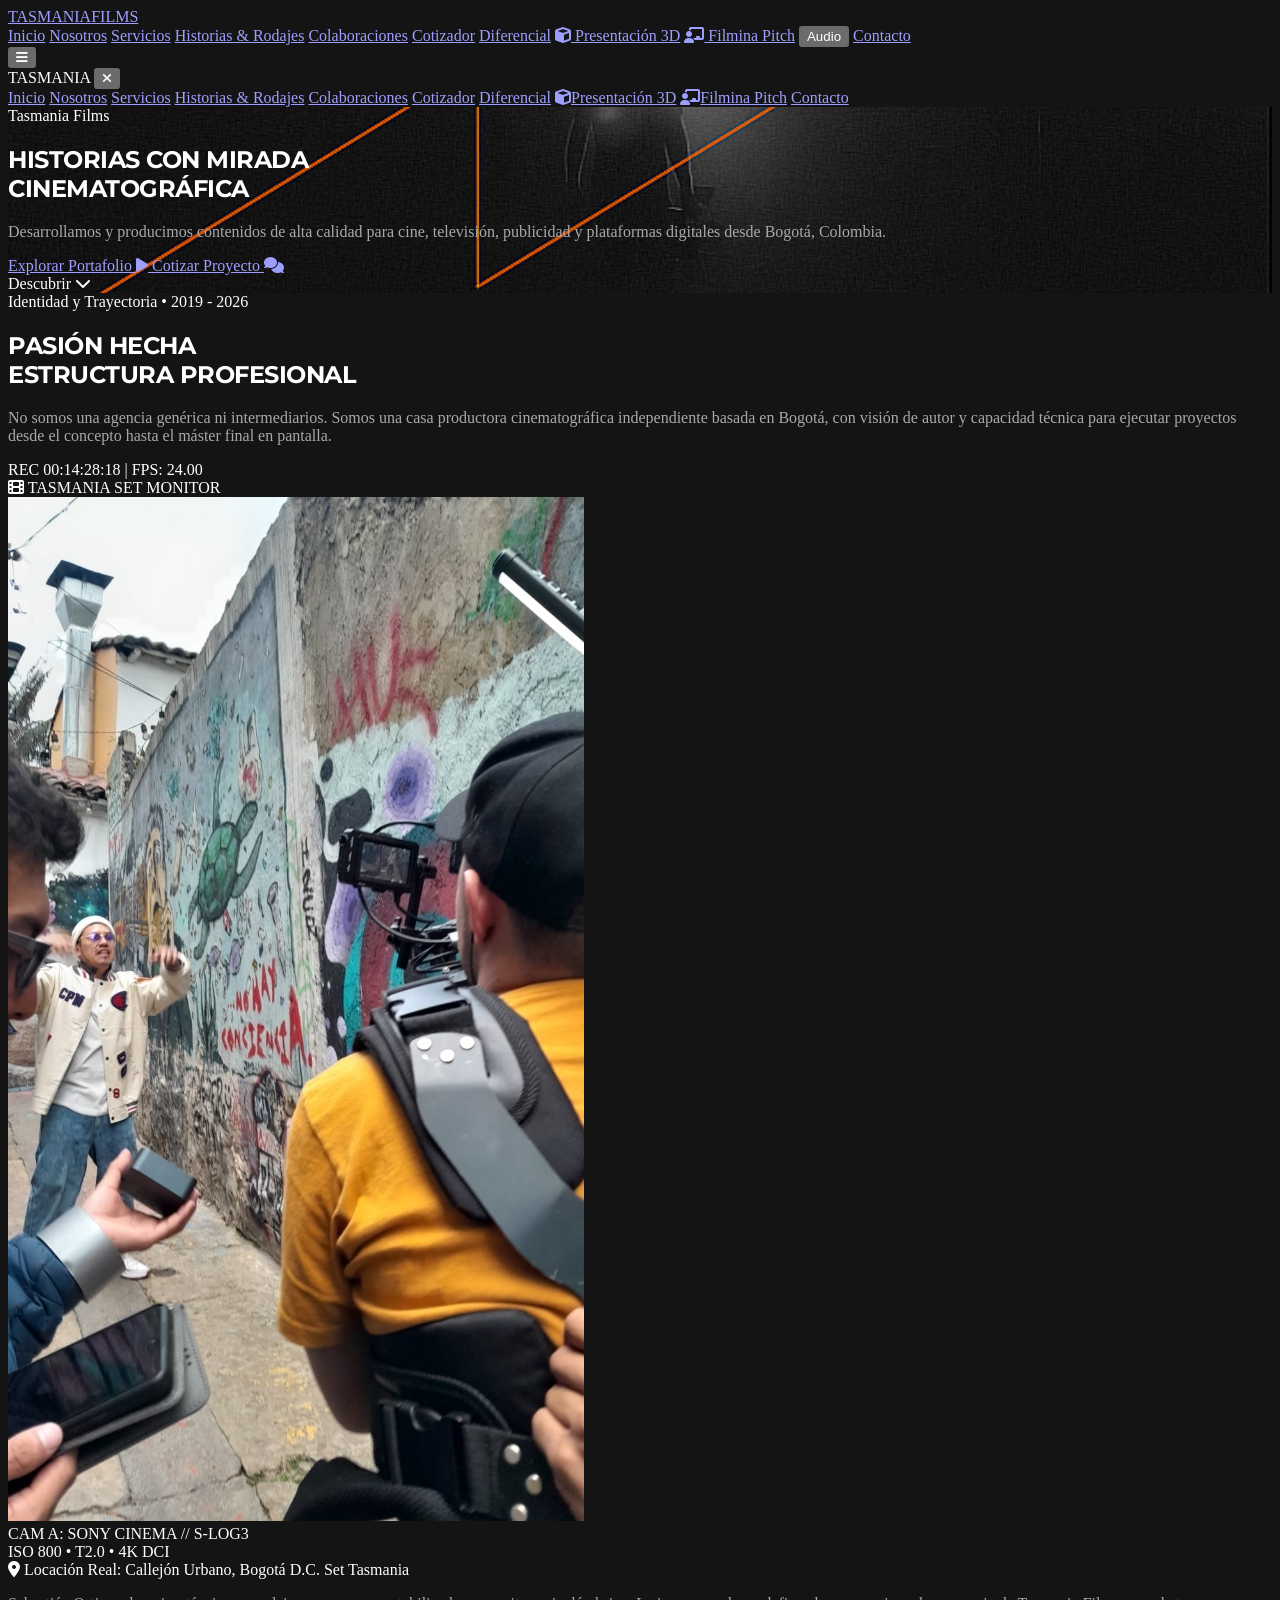
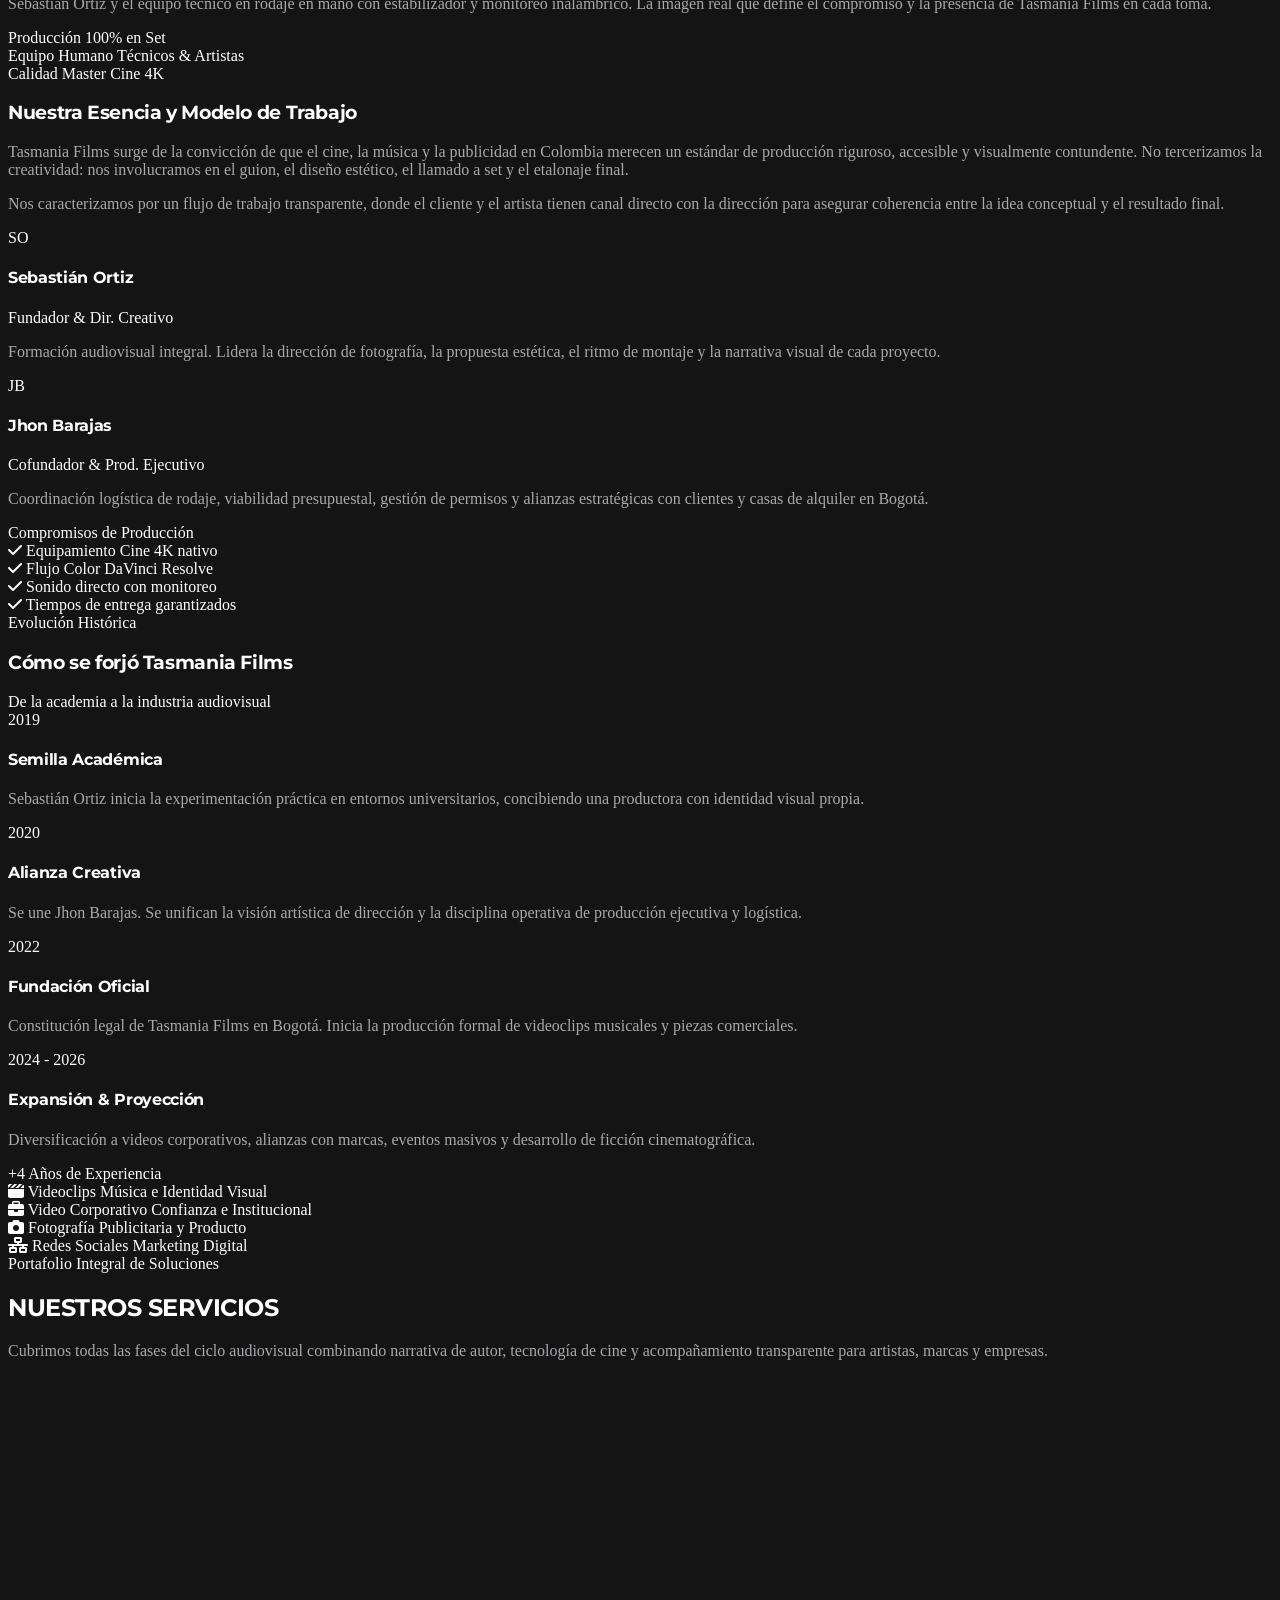
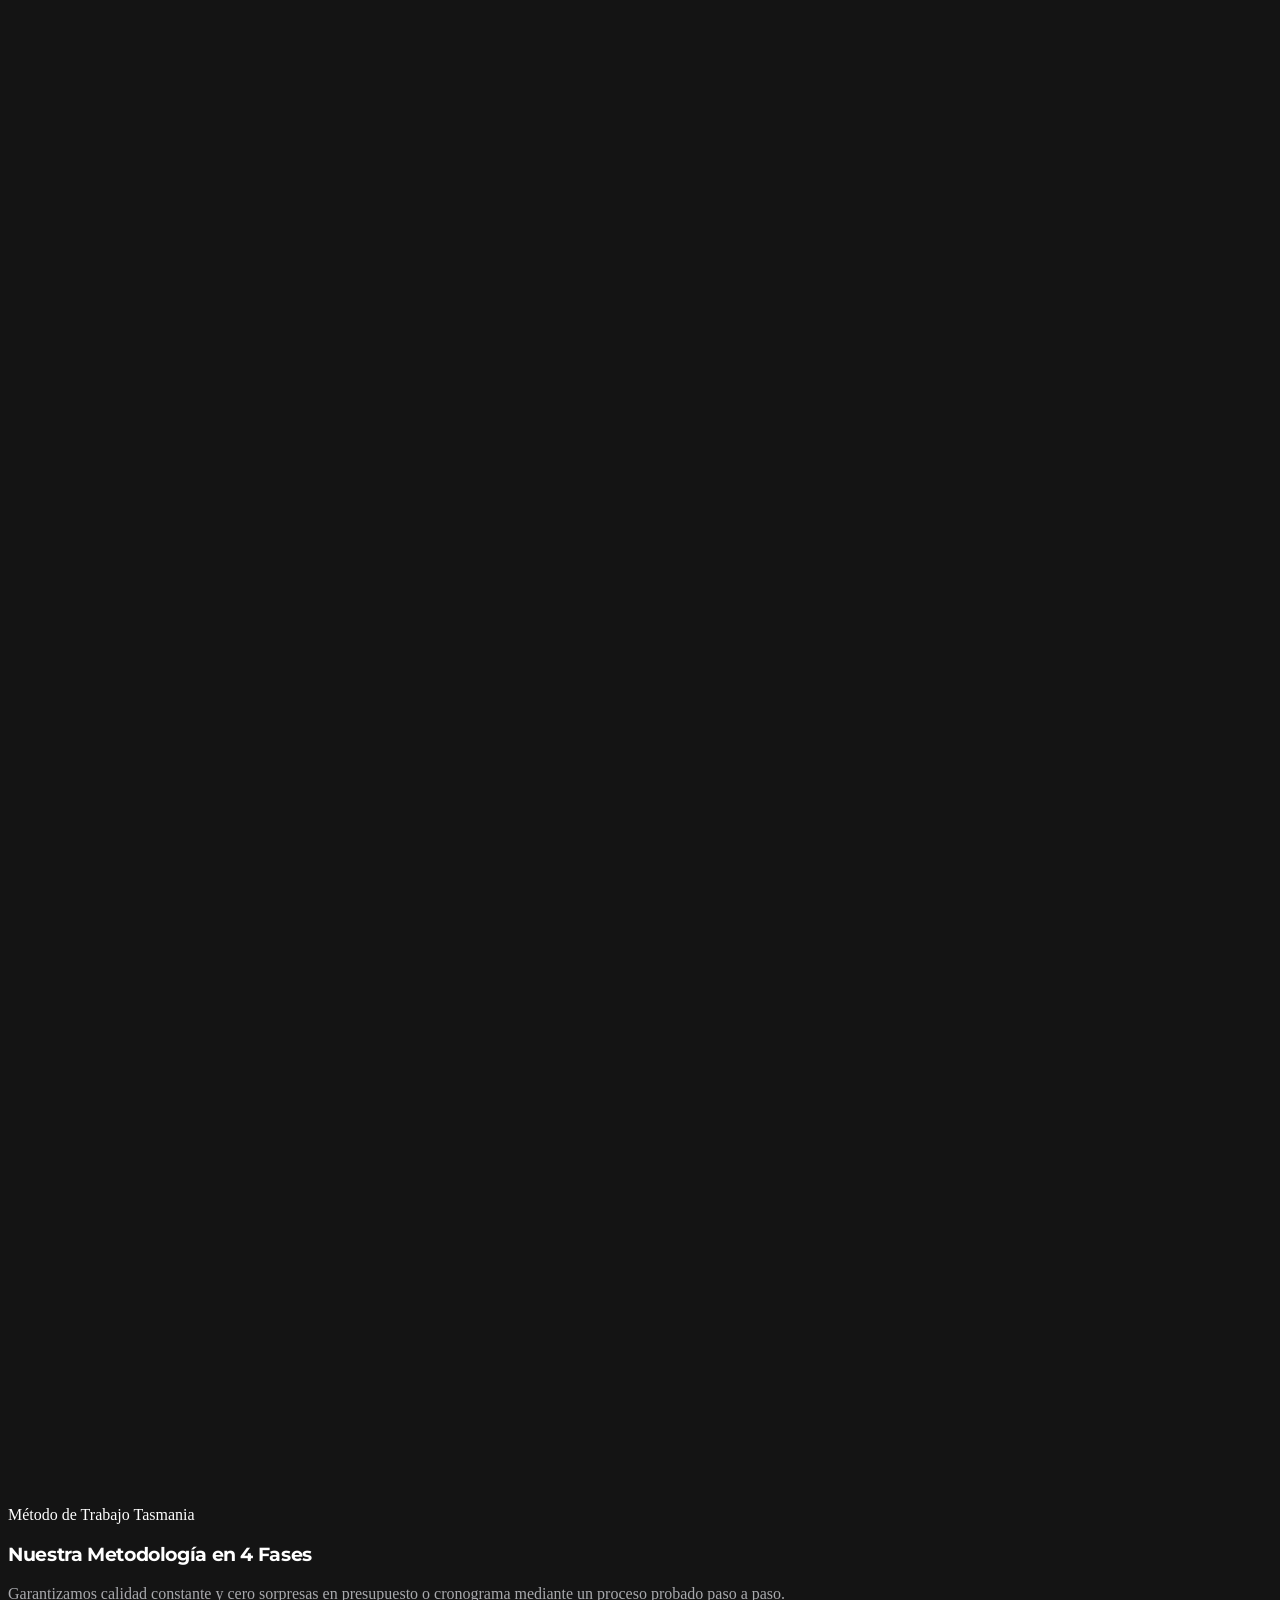
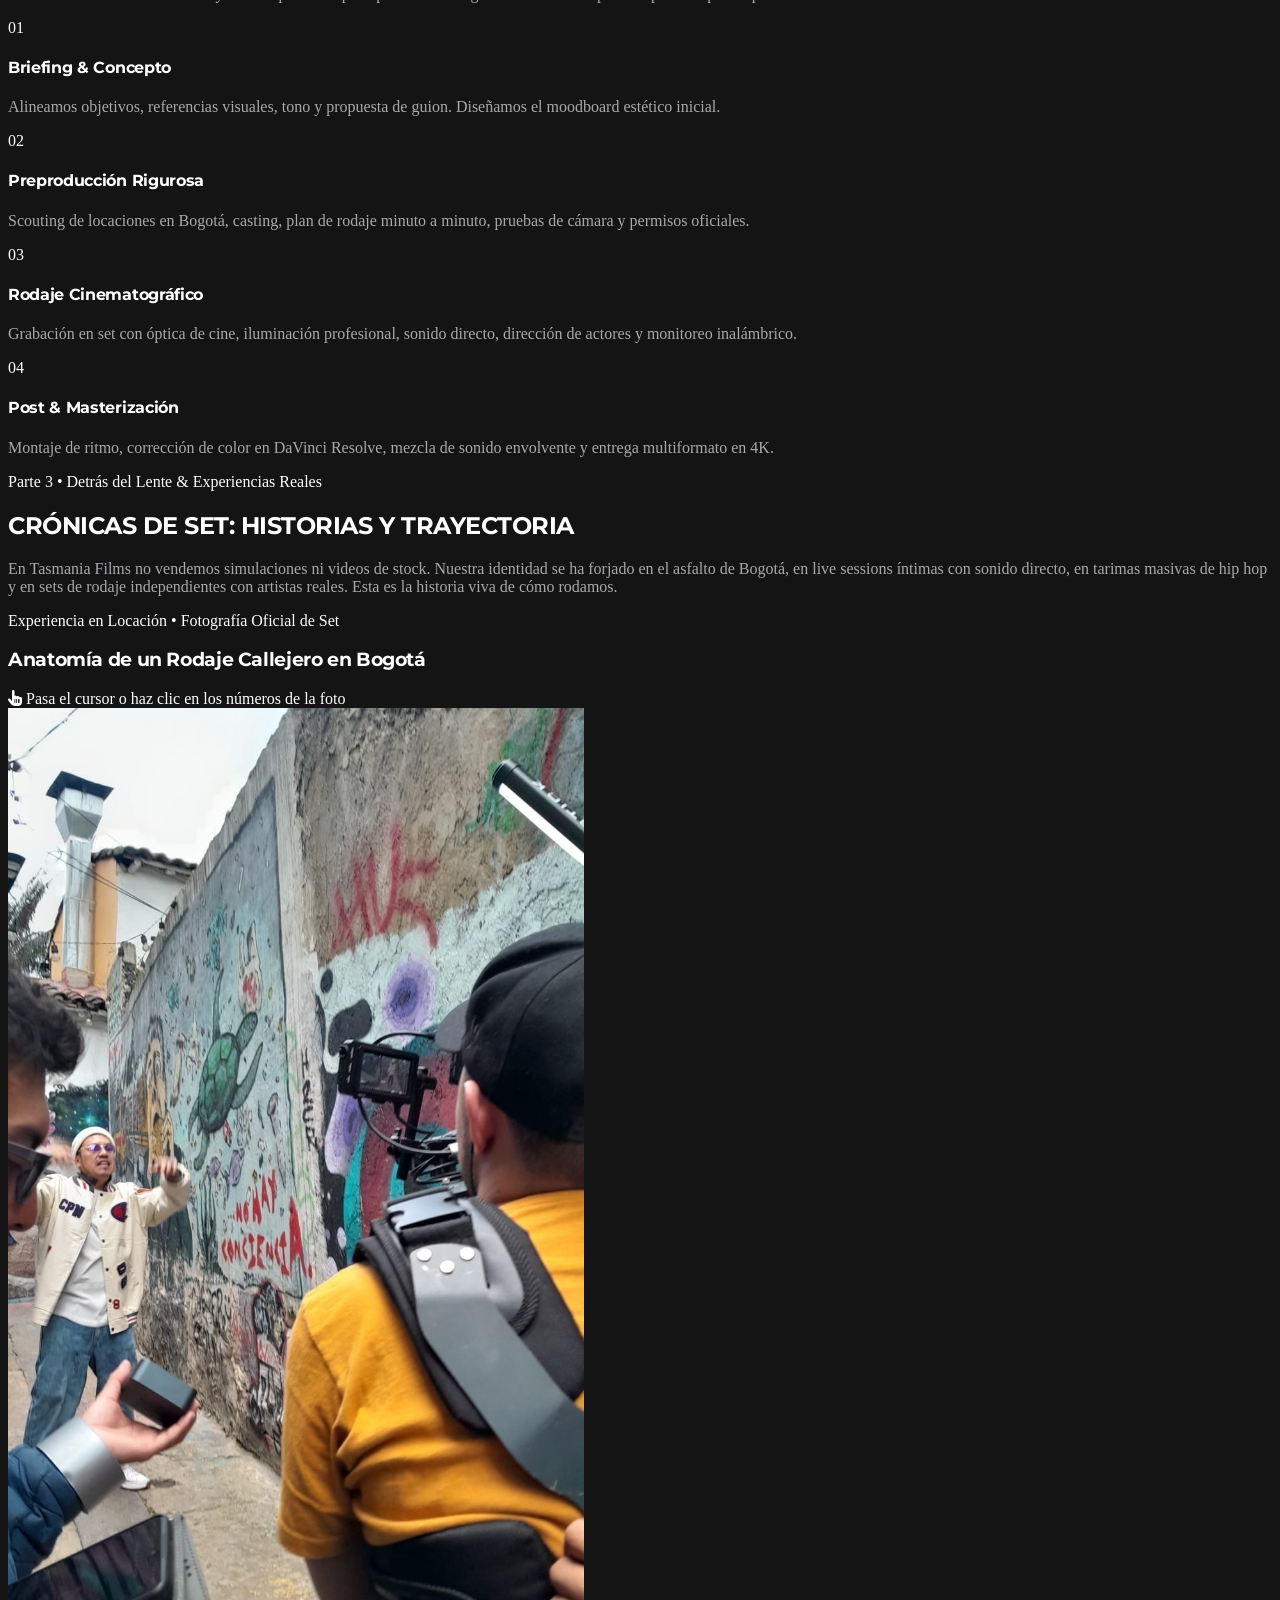
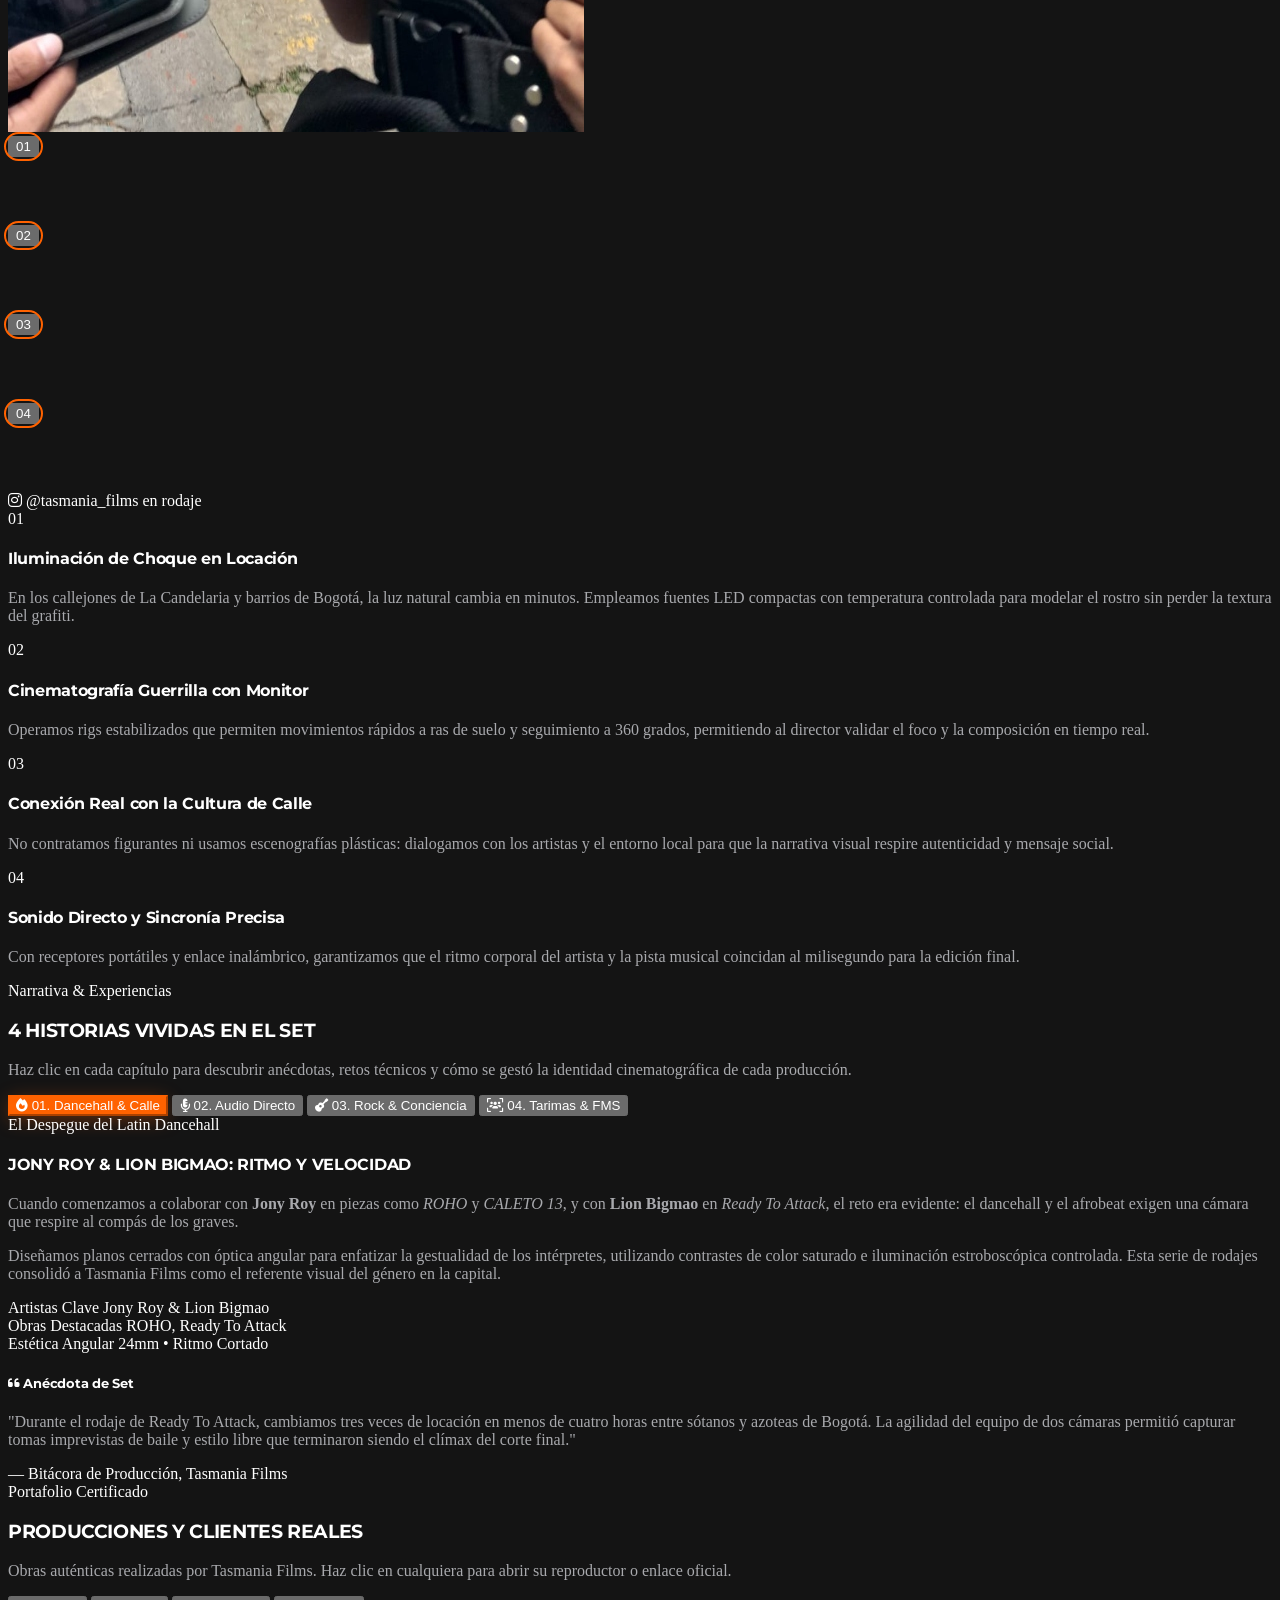
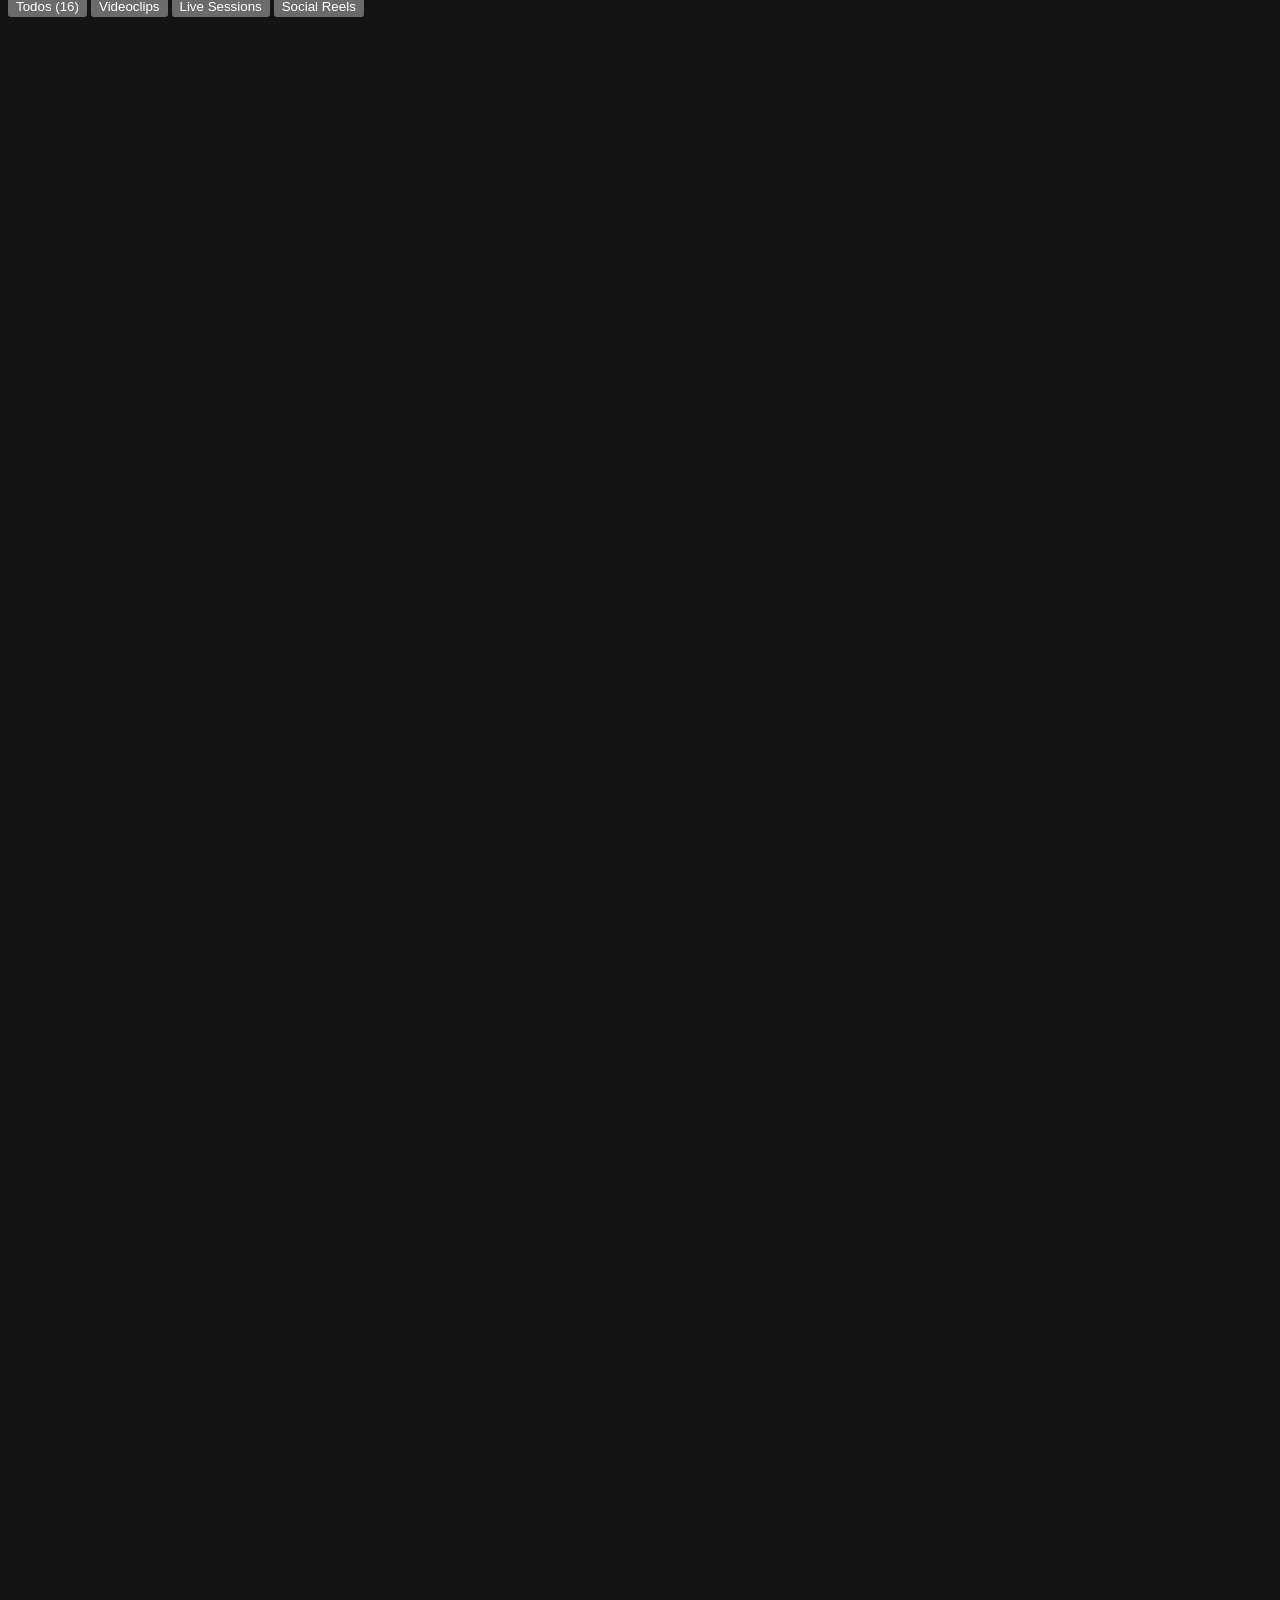
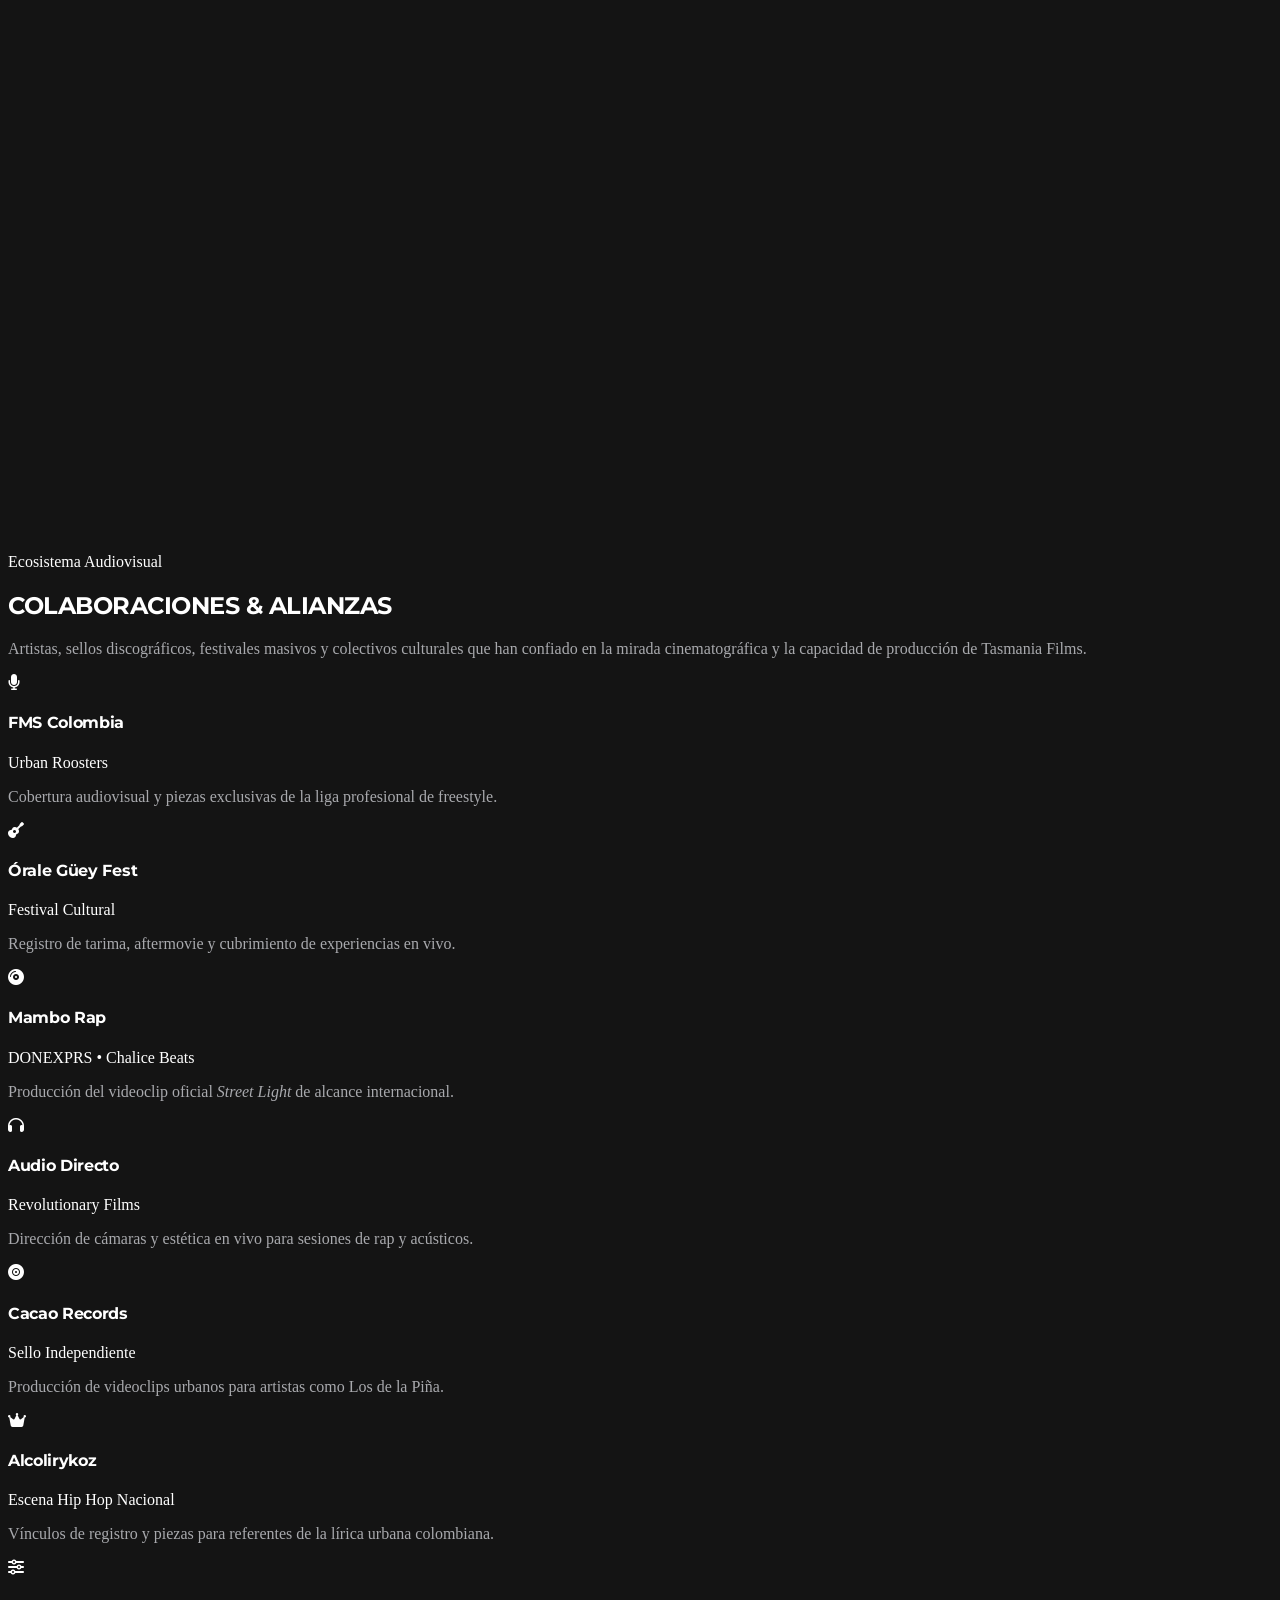
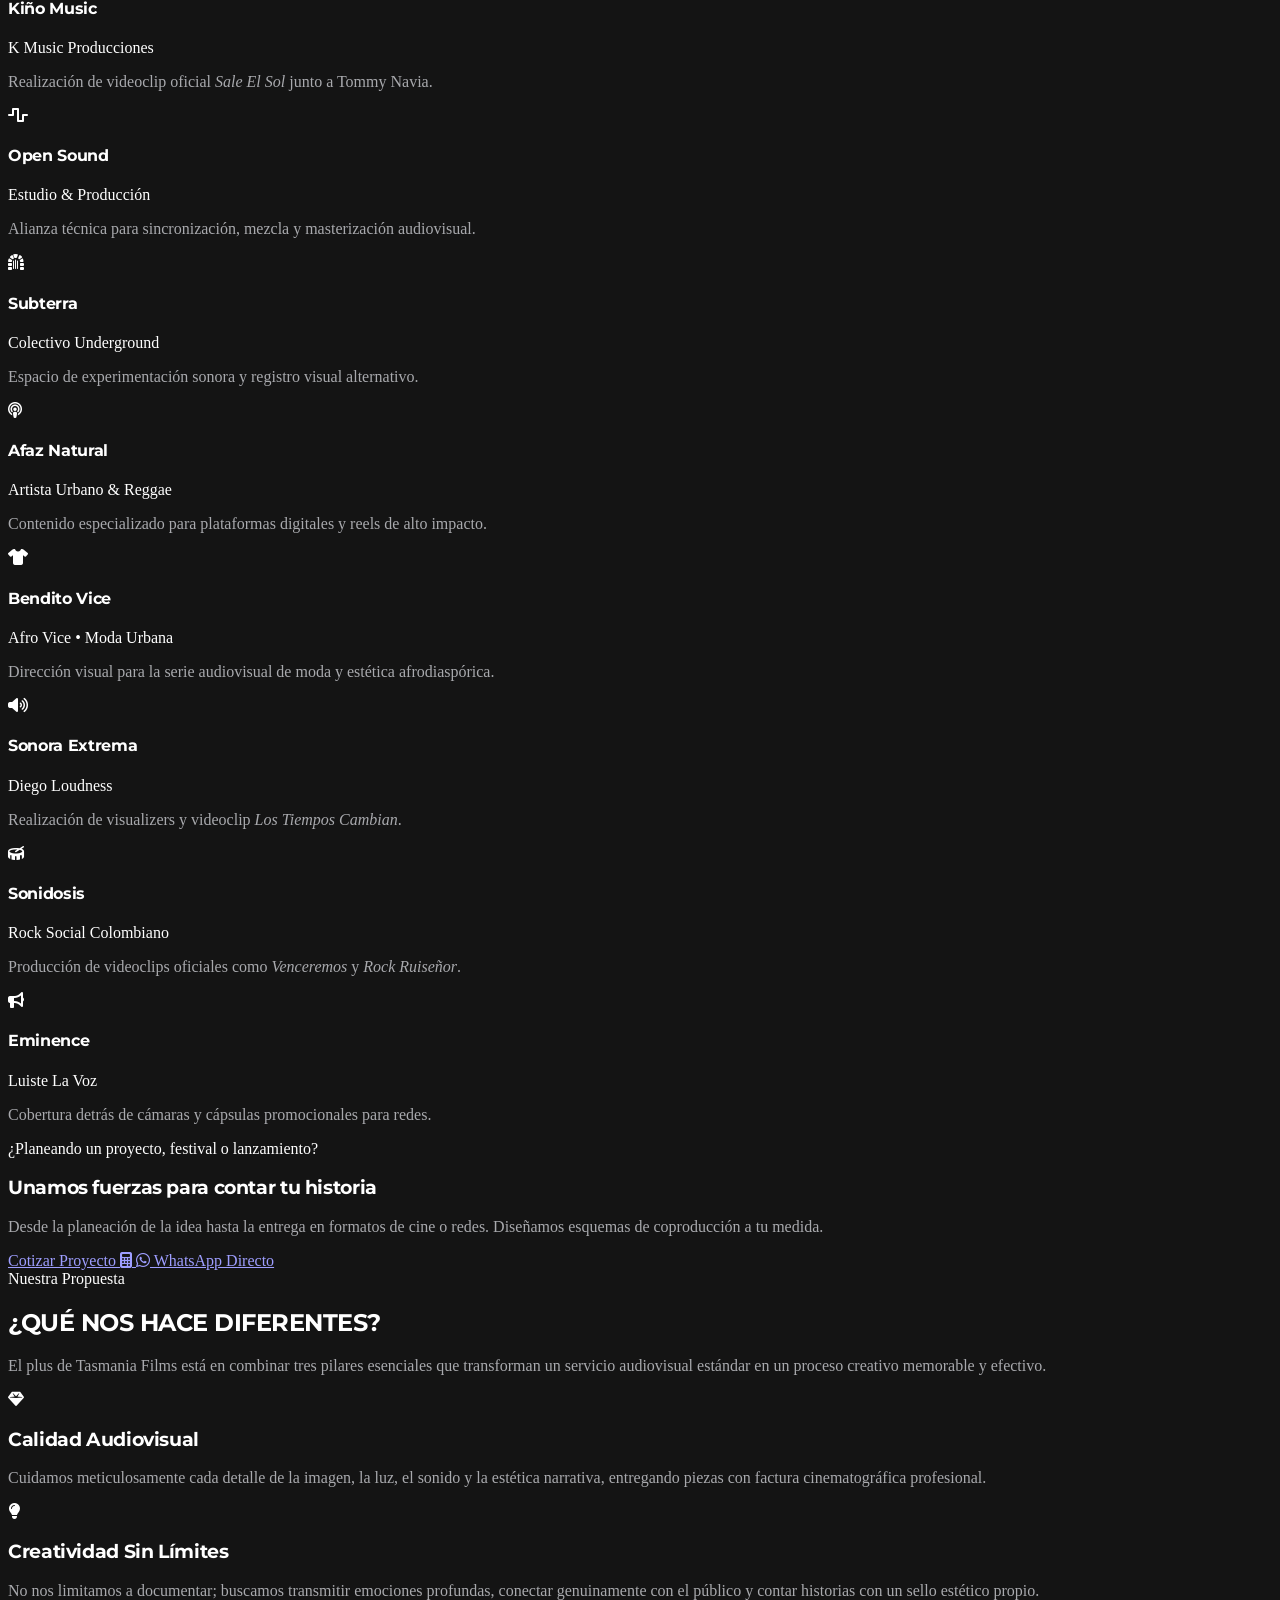
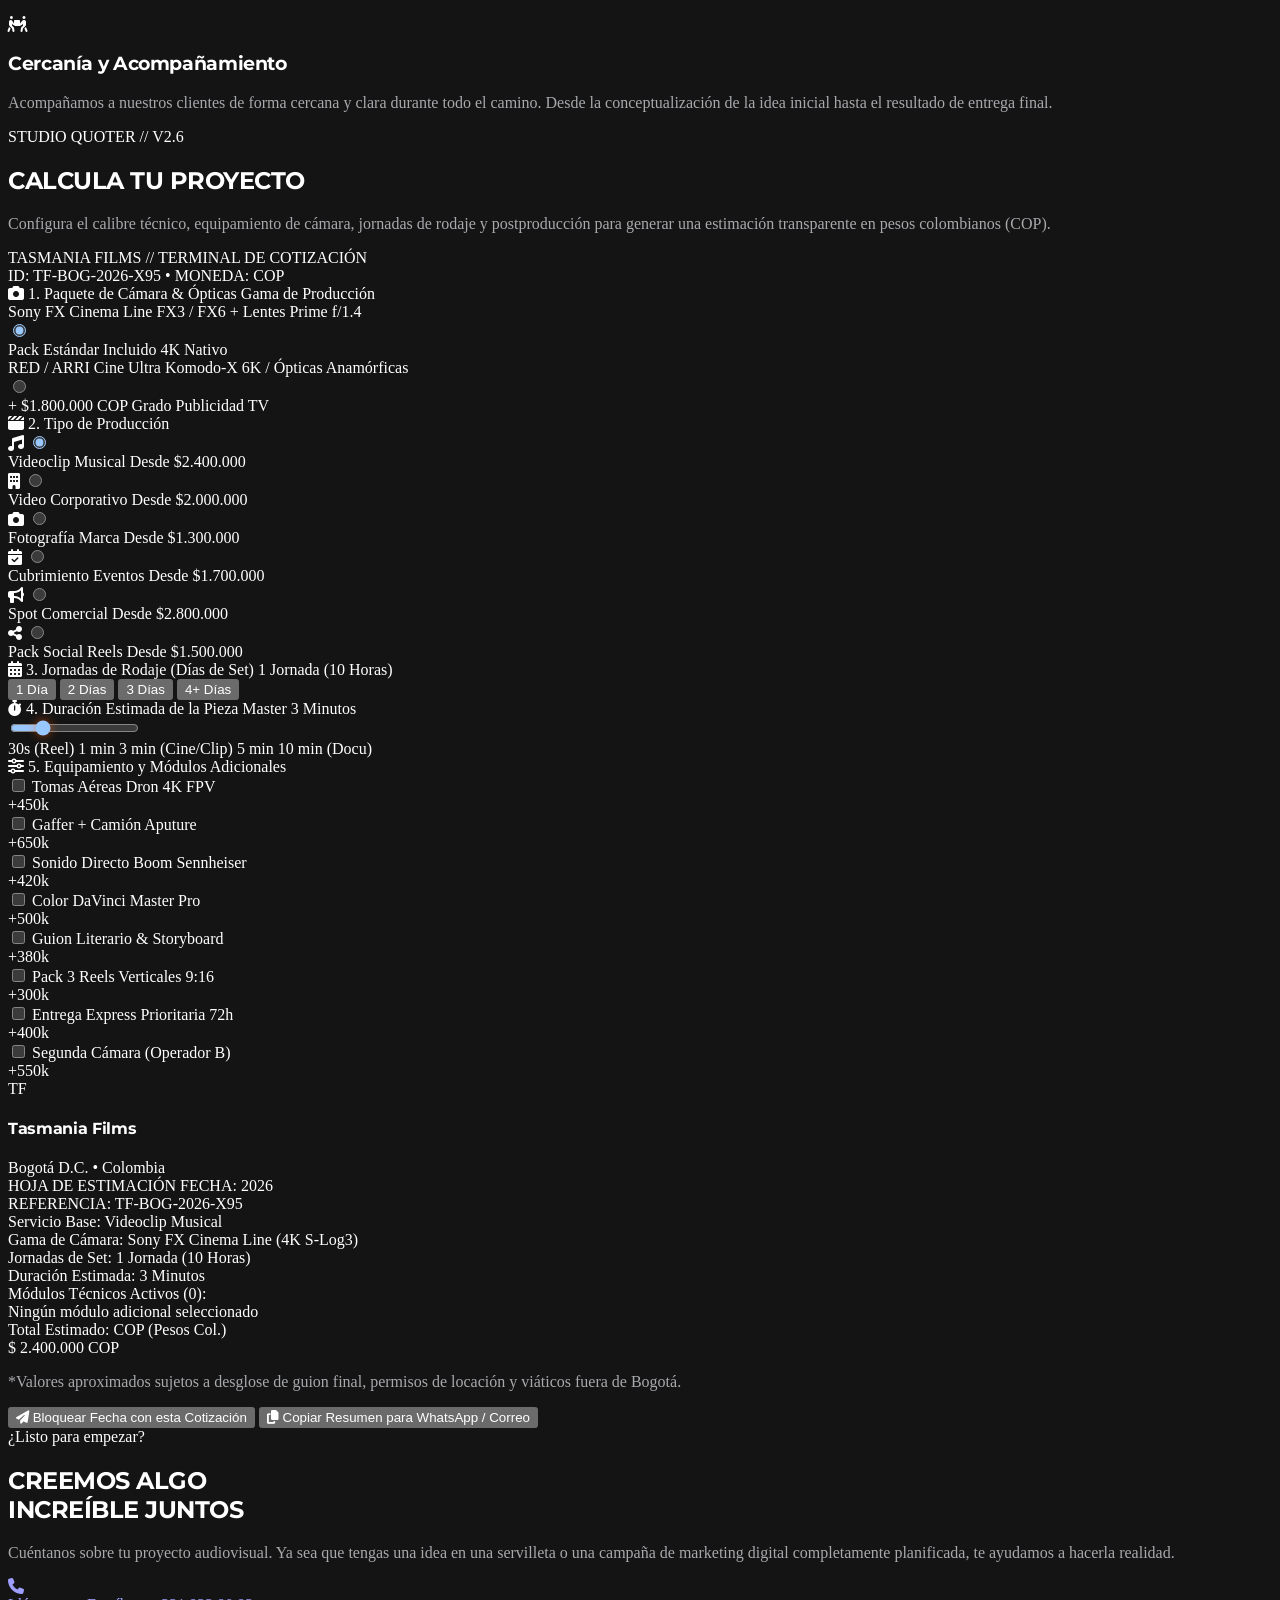
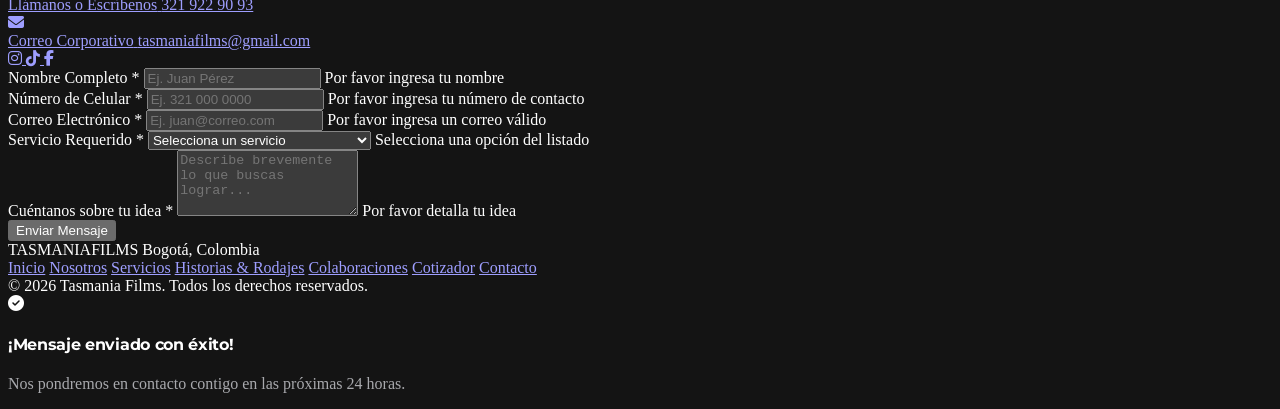
==== commit 53048b48: "feat: servicios enriquecidos, quienes somos sin espacios vacios con foto en set y cotizador interact" ====
--- a/index.html
+++ b/index.html
@@ -163,77 +163,226 @@
         </section>
 
 
-        <!-- About Section ("Quiénes somos") -->
+                <!-- About Section ("Quiénes somos") -->
         <section id="nosotros" class="py-24 px-6 max-w-7xl mx-auto border-t border-brand-greyDark/20 relative">
-            <div class="absolute top-1/2 left-0 w-72 h-72 bg-brand-orange/5 rounded-full filter blur-[100px] pointer-events-none -z-10"></div>
+            <div class="absolute top-1/3 left-0 w-96 h-96 bg-brand-orange/5 rounded-full filter blur-[120px] pointer-events-none -z-10"></div>
+            <div class="absolute bottom-10 right-0 w-80 h-80 bg-brand-orange/5 rounded-full filter blur-[100px] pointer-events-none -z-10"></div>
             
-            <div class="grid grid-cols-1 lg:grid-cols-12 gap-12 items-start">
+            <!-- Section Header -->
+            <div class="flex flex-col md:flex-row md:items-end justify-between mb-16 pb-6 border-b border-brand-greyDark/30 gap-6">
+                <div>
+                    <span class="text-xs font-bold uppercase tracking-widest text-brand-orange bg-brand-orange/10 border border-brand-orange/30 px-3.5 py-1.5 rounded-full inline-block mb-3">
+                        Identidad y Trayectoria • 2019 - 2026
+                    </span>
+                    <h2 class="text-3xl sm:text-5xl font-black font-heading mt-2 leading-tight text-wrap-balance">
+                        PASIÓN HECHA <br><span class="text-brand-orange">ESTRUCTURA PROFESIONAL</span>
+                    </h2>
+                </div>
+                <div class="max-w-md text-sm text-brand-greyLight">
+                    <p class="leading-relaxed">
+                        No somos una agencia genérica ni intermediarios. Somos una casa productora cinematográfica independiente basada en Bogotá, con visión de autor y capacidad técnica para ejecutar proyectos desde el concepto hasta el máster final en pantalla.
+                    </p>
+                </div>
+            </div>
+
+            <!-- Top Grid: Real On-Set Photo Showcase (Dominant) + Narrative & Founders -->
+            <div class="grid grid-cols-1 lg:grid-cols-12 gap-10 items-stretch mb-16">
                 
-                <!-- Sticky Left Info -->
-                <div class="lg:col-span-5 lg:sticky lg:top-28">
-                    <span class="text-xs font-bold uppercase tracking-widest text-brand-orange">¿Quiénes somos?</span>
-                    <h2 class="text-3xl sm:text-5xl font-black font-heading mt-4 mb-6 leading-tight text-wrap-balance">
-                        PASIÓN HECHA <br>ESTRUCTURA PROFESIONAL
-                    </h2>
-                    <p class="text-brand-greyLight leading-relaxed mb-8 text-wrap-pretty">
-                        Tasmania Films es una empresa colombiana de producción audiovisual con sede en Bogotá, que nace de un proceso de formación, exploración y consolidación profesional.
-                    </p>
-                    <p class="text-brand-greyLight leading-relaxed text-wrap-pretty">
-                        Integramos creatividad, producción y capacidad técnica para acompañar cada proyecto de manera integral, desde el desarrollo de la idea original hasta la entrega de la pieza final en pantalla.
-                    </p>
-
-                    <!-- Real Photo On Set Showcase -->
-                    <div class="mt-8 rounded-xl overflow-hidden border border-brand-orange/30 relative group shadow-2xl bg-brand-shadow">
-                        <img src="rodaje-calle.jpg" alt="Rodaje en Bogotá Tasmania Films" class="w-full h-64 object-cover object-top group-hover:scale-105 transition-transform duration-700">
-                        <div class="absolute inset-0 bg-gradient-to-t from-brand-shadow via-brand-shadow/20 to-transparent"></div>
-                        <div class="absolute bottom-3 left-3 right-3 flex items-center justify-between text-xs bg-brand-shadow/90 backdrop-blur-md px-3.5 py-2.5 rounded-lg border border-brand-greyDark/50">
-                            <span class="text-white font-semibold flex items-center gap-2">
-                                <span class="w-2 h-2 rounded-full bg-brand-orange animate-ping"></span>
-                                <i class="fa-solid fa-video text-brand-orange"></i> En Set • Bogotá
+                <!-- Col 1: Real On-Set Photo Frame (High-End Studio Monitor Style) -->
+                <div class="lg:col-span-6 flex flex-col justify-between bg-brand-shadow border border-brand-orange/40 rounded-2xl overflow-hidden shadow-2xl relative group">
+                    <!-- Monitor Slate Top Header -->
+                    <div class="bg-black/90 px-4 py-3 border-b border-brand-greyDark/40 flex items-center justify-between text-[11px] font-mono">
+                        <div class="flex items-center gap-3">
+                            <span class="flex items-center gap-1.5 text-red-500 font-bold">
+                                <span class="w-2.5 h-2.5 rounded-full bg-red-600 animate-ping"></span>
+                                REC
                             </span>
-                            <span class="text-brand-orange text-[10px] uppercase font-bold tracking-wider">@tasmania_films</span>
-                        </div>
-                    </div>
-                </div>
-
-                <!-- Interactive Timeline on Right -->
-                <div class="lg:col-span-7 flex flex-col gap-12 relative pl-8 border-l border-brand-greyDark/50">
+                            <span class="text-white/80 tracking-wider">00:14:28:18</span>
+                            <span class="text-brand-greyLight hidden sm:inline">| FPS: 24.00</span>
+                        </div>
+                        <div class="flex items-center gap-2 text-brand-orange font-bold text-[10px] tracking-wider uppercase">
+                            <i class="fa-solid fa-film"></i> TASMANIA SET MONITOR
+                        </div>
+                    </div>
+
+                    <!-- Photo Display with Viewfinder Crosshairs & Overlays -->
+                    <div class="relative overflow-hidden bg-black flex-1 min-h-[460px] sm:min-h-[520px] flex items-center justify-center">
+                        <img src="rodaje-calle.jpg" alt="Equipo de Tasmania Films en pleno rodaje urbano en Bogotá" class="w-full h-full object-cover object-center group-hover:scale-105 transition-transform duration-700">
+                        <div class="absolute inset-0 bg-gradient-to-t from-brand-shadow via-transparent to-black/20 pointer-events-none"></div>
+
+                        <!-- Viewfinder Overlays -->
+                        <div class="absolute top-4 left-4 text-[10px] font-mono text-white/70 bg-black/60 backdrop-blur-md px-2.5 py-1 rounded border border-white/10">
+                            CAM A: SONY CINEMA // S-LOG3
+                        </div>
+                        <div class="absolute top-4 right-4 text-[10px] font-mono text-brand-orange bg-black/60 backdrop-blur-md px-2.5 py-1 rounded border border-brand-orange/30">
+                            ISO 800 • T2.0 • 4K DCI
+                        </div>
+
+                        <!-- Center Focus Crosshair -->
+                        <div class="absolute inset-0 pointer-events-none flex items-center justify-center opacity-40">
+                            <div class="w-12 h-12 border border-white/50 rounded-full flex items-center justify-center">
+                                <div class="w-1.5 h-1.5 bg-brand-orange rounded-full"></div>
+                            </div>
+                        </div>
+
+                        <!-- On-Image Badge Info -->
+                        <div class="absolute bottom-4 left-4 right-4 bg-brand-shadow/95 backdrop-blur-md p-4 rounded-xl border border-brand-greyDark/50 shadow-xl">
+                            <div class="flex items-center justify-between mb-1.5">
+                                <span class="text-xs font-bold text-white flex items-center gap-2">
+                                    <i class="fa-solid fa-location-dot text-brand-orange"></i> Locación Real: Callejón Urbano, Bogotá D.C.
+                                </span>
+                                <span class="text-[10px] uppercase font-bold text-brand-orange bg-brand-orange/10 px-2 py-0.5 rounded border border-brand-orange/20">Set Tasmania</span>
+                            </div>
+                            <p class="text-xs text-brand-greyLight leading-relaxed">
+                                Sebastián Ortiz y el equipo técnico en rodaje en mano con estabilizador y monitoreo inalámbrico. La imagen real que define el compromiso y la presencia de Tasmania Films en cada toma.
+                            </p>
+                        </div>
+                    </div>
+
+                    <!-- Bottom Metadata Strip -->
+                    <div class="bg-brand-greyDark/10 px-4 py-3 border-t border-brand-greyDark/30 grid grid-cols-3 gap-2 text-center text-xs">
+                        <div>
+                            <span class="text-[10px] uppercase text-brand-greyLight block font-semibold">Producción</span>
+                            <span class="text-white font-bold text-xs">100% en Set</span>
+                        </div>
+                        <div class="border-x border-brand-greyDark/30">
+                            <span class="text-[10px] uppercase text-brand-greyLight block font-semibold">Equipo Humano</span>
+                            <span class="text-white font-bold text-xs">Técnicos & Artistas</span>
+                        </div>
+                        <div>
+                            <span class="text-[10px] uppercase text-brand-greyLight block font-semibold">Calidad</span>
+                            <span class="text-brand-orange font-bold text-xs">Master Cine 4K</span>
+                        </div>
+                    </div>
+                </div>
+
+                <!-- Col 2: Narrative, Leadership Profiles & Operational Strengths -->
+                <div class="lg:col-span-6 flex flex-col justify-between gap-6">
                     
-                    <!-- Timeline Point 1 -->
-                    <div class="relative timeline-item transition-all duration-300 hover:translate-x-2">
-                        <!-- Dot -->
-                        <div class="absolute -left-[41px] top-1.5 w-5 h-5 bg-brand-orange rounded-full border-4 border-brand-shadow shadow-md shadow-brand-orange/30"></div>
-                        <span class="text-3xl font-black text-brand-orange/40 font-heading block">2019</span>
-                        <h3 class="text-xl font-bold mt-1 mb-3 text-white">La Semilla Académica</h3>
+                    <!-- Core Narrative Card -->
+                    <div class="bg-brand-greyDark/10 border border-brand-greyDark/30 p-6 sm:p-8 rounded-2xl">
+                        <h3 class="text-lg font-bold text-white mb-3 flex items-center gap-2.5">
+                            <span class="w-2.5 h-2.5 rounded-full bg-brand-orange"></span>
+                            Nuestra Esencia y Modelo de Trabajo
+                        </h3>
+                        <p class="text-brand-greyLight text-sm leading-relaxed mb-4 text-wrap-pretty">
+                            Tasmania Films surge de la convicción de que el cine, la música y la publicidad en Colombia merecen un estándar de producción riguroso, accesible y visualmente contundente. No tercerizamos la creatividad: nos involucramos en el guion, el diseño estético, el llamado a set y el etalonaje final.
+                        </p>
                         <p class="text-brand-greyLight text-sm leading-relaxed text-wrap-pretty">
-                            Sebastián Ortiz, a partir de su experiencia universitaria, empieza a transformar los conocimientos teóricos en una visión empresarial concreta. Surge la intención de construir una compañía capaz de desarrollar y producir historias con una mirada propia, más allá del marco académico.
+                            Nos caracterizamos por un flujo de trabajo transparente, donde el cliente y el artista tienen canal directo con la dirección para asegurar coherencia entre la idea conceptual y el resultado final.
                         </p>
                     </div>
 
-                    <!-- Timeline Point 2 -->
-                    <div class="relative timeline-item transition-all duration-300 hover:translate-x-2">
-                        <!-- Dot -->
-                        <div class="absolute -left-[41px] top-1.5 w-5 h-5 bg-brand-orange rounded-full border-4 border-brand-shadow shadow-md shadow-brand-orange/30"></div>
-                        <span class="text-3xl font-black text-brand-orange/40 font-heading block">2020</span>
-                        <h3 class="text-xl font-bold mt-1 mb-3 text-white">Consolidación y Alianza</h3>
-                        <p class="text-brand-greyLight text-sm leading-relaxed text-wrap-pretty">
-                            Esta visión se fortalece con la llegada de Jhon Barajas. Sebastián y Jhon unen sus conocimientos, experiencia y aspiraciones para darle una estructura sólida al proyecto. Durante los siguientes dos años, definen una identidad basada en la creatividad, el trabajo colaborativo y el compromiso.
+                    <!-- Leadership / Founders Highlight -->
+                    <div class="grid grid-cols-1 sm:grid-cols-2 gap-4">
+                        <!-- Founder 1 -->
+                        <div class="bg-brand-greyDark/15 border border-brand-greyDark/40 hover:border-brand-orange/60 transition-colors p-5 rounded-xl">
+                            <div class="flex items-center gap-3 mb-3">
+                                <div class="w-10 h-10 rounded-full bg-brand-orange/20 border border-brand-orange/40 flex items-center justify-center text-brand-orange font-bold text-base">
+                                    SO
+                                </div>
+                                <div>
+                                    <h4 class="text-white font-bold text-sm">Sebastián Ortiz</h4>
+                                    <span class="text-[11px] text-brand-orange font-semibold block">Fundador & Dir. Creativo</span>
+                                </div>
+                            </div>
+                            <p class="text-xs text-brand-greyLight leading-relaxed">
+                                Formación audiovisual integral. Lidera la dirección de fotografía, la propuesta estética, el ritmo de montaje y la narrativa visual de cada proyecto.
+                            </p>
+                        </div>
+
+                        <!-- Founder 2 -->
+                        <div class="bg-brand-greyDark/15 border border-brand-greyDark/40 hover:border-brand-orange/60 transition-colors p-5 rounded-xl">
+                            <div class="flex items-center gap-3 mb-3">
+                                <div class="w-10 h-10 rounded-full bg-brand-orange/20 border border-brand-orange/40 flex items-center justify-center text-brand-orange font-bold text-base">
+                                    JB
+                                </div>
+                                <div>
+                                    <h4 class="text-white font-bold text-sm">Jhon Barajas</h4>
+                                    <span class="text-[11px] text-brand-orange font-semibold block">Cofundador & Prod. Ejecutivo</span>
+                                </div>
+                            </div>
+                            <p class="text-xs text-brand-greyLight leading-relaxed">
+                                Coordinación logística de rodaje, viabilidad presupuestal, gestión de permisos y alianzas estratégicas con clientes y casas de alquiler en Bogotá.
+                            </p>
+                        </div>
+                    </div>
+
+                    <!-- Operational Strengths (4 Badges) -->
+                    <div class="bg-brand-greyDark/10 border border-brand-greyDark/30 p-5 rounded-xl">
+                        <span class="text-[11px] uppercase tracking-wider font-bold text-brand-orange block mb-3">Compromisos de Producción</span>
+                        <div class="grid grid-cols-2 gap-3 text-xs">
+                            <div class="flex items-start gap-2.5">
+                                <i class="fa-solid fa-check text-brand-orange mt-0.5"></i>
+                                <span class="text-white font-medium">Equipamiento Cine 4K nativo</span>
+                            </div>
+                            <div class="flex items-start gap-2.5">
+                                <i class="fa-solid fa-check text-brand-orange mt-0.5"></i>
+                                <span class="text-white font-medium">Flujo Color DaVinci Resolve</span>
+                            </div>
+                            <div class="flex items-start gap-2.5">
+                                <i class="fa-solid fa-check text-brand-orange mt-0.5"></i>
+                                <span class="text-white font-medium">Sonido directo con monitoreo</span>
+                            </div>
+                            <div class="flex items-start gap-2.5">
+                                <i class="fa-solid fa-check text-brand-orange mt-0.5"></i>
+                                <span class="text-white font-medium">Tiempos de entrega garantizados</span>
+                            </div>
+                        </div>
+                    </div>
+
+                </div>
+            </div>
+
+            <!-- Full-width Bottom Timeline Section: 4 Milestones -->
+            <div class="bg-brand-greyDark/10 border border-brand-greyDark/30 p-8 sm:p-10 rounded-2xl relative overflow-hidden">
+                <div class="mb-8 flex items-center justify-between">
+                    <div>
+                        <span class="text-xs font-bold uppercase tracking-widest text-brand-orange block">Evolución Histórica</span>
+                        <h3 class="text-xl sm:text-2xl font-bold font-heading text-white mt-1">Cómo se forjó Tasmania Films</h3>
+                    </div>
+                    <span class="text-xs text-brand-greyLight hidden sm:block">De la academia a la industria audiovisual</span>
+                </div>
+
+                <div class="grid grid-cols-1 md:grid-cols-2 lg:grid-cols-4 gap-6 relative">
+                    <!-- Milestone 1 -->
+                    <div class="p-5 rounded-xl bg-brand-shadow/60 border border-brand-greyDark/40 hover:border-brand-orange/60 transition-all duration-300">
+                        <span class="text-2xl font-black text-brand-orange/60 font-heading block mb-2">2019</span>
+                        <h4 class="text-white font-bold text-sm mb-2">Semilla Académica</h4>
+                        <p class="text-xs text-brand-greyLight leading-relaxed">
+                            Sebastián Ortiz inicia la experimentación práctica en entornos universitarios, concibiendo una productora con identidad visual propia.
                         </p>
                     </div>
 
-                    <!-- Timeline Point 3 -->
-                    <div class="relative timeline-item transition-all duration-300 hover:translate-x-2">
-                        <!-- Dot -->
-                        <div class="absolute -left-[41px] top-1.5 w-5 h-5 bg-brand-orange rounded-full border-4 border-brand-shadow shadow-md shadow-brand-orange/30"></div>
-                        <span class="text-3xl font-black text-brand-orange block font-heading">2022</span>
-                        <h3 class="text-xl font-bold mt-1 mb-3 text-brand-orange">Nacimiento Oficial</h3>
-                        <p class="text-brand-greyLight text-sm leading-relaxed text-wrap-pretty">
-                            Se constituye legal y profesionalmente **Tasmania Films**, enfocada en el desarrollo y producción de contenidos de alta calidad para cine, televisión, publicidad y plataformas digitales. Se establece una metodología integral de producción que cuida desde el guion hasta la postproducción.
+                    <!-- Milestone 2 -->
+                    <div class="p-5 rounded-xl bg-brand-shadow/60 border border-brand-greyDark/40 hover:border-brand-orange/60 transition-all duration-300">
+                        <span class="text-2xl font-black text-brand-orange/60 font-heading block mb-2">2020</span>
+                        <h4 class="text-white font-bold text-sm mb-2">Alianza Creativa</h4>
+                        <p class="text-xs text-brand-greyLight leading-relaxed">
+                            Se une Jhon Barajas. Se unifican la visión artística de dirección y la disciplina operativa de producción ejecutiva y logística.
                         </p>
                     </div>
-                </div>
-
+
+                    <!-- Milestone 3 -->
+                    <div class="p-5 rounded-xl bg-brand-shadow/60 border border-brand-greyDark/40 hover:border-brand-orange/60 transition-all duration-300">
+                        <span class="text-2xl font-black text-brand-orange block font-heading mb-2">2022</span>
+                        <h4 class="text-brand-orange font-bold text-sm mb-2">Fundación Oficial</h4>
+                        <p class="text-xs text-brand-greyLight leading-relaxed">
+                            Constitución legal de Tasmania Films en Bogotá. Inicia la producción formal de videoclips musicales y piezas comerciales.
+                        </p>
+                    </div>
+
+                    <!-- Milestone 4 -->
+                    <div class="p-5 rounded-xl bg-brand-shadow/60 border border-brand-orange/40 hover:border-brand-orange transition-all duration-300">
+                        <span class="text-2xl font-black text-brand-orange block font-heading mb-2">2024 - 2026</span>
+                        <h4 class="text-white font-bold text-sm mb-2">Expansión & Proyección</h4>
+                        <p class="text-xs text-brand-greyLight leading-relaxed">
+                            Diversificación a videos corporativos, alianzas con marcas, eventos masivos y desarrollo de ficción cinematográfica.
+                        </p>
+                    </div>
+                </div>
             </div>
+
         </section>
 
 
@@ -276,119 +425,292 @@
         </section>
 
 
-        <!-- Services Section -->
+                <!-- Services Section ("Nuestros Servicios") -->
         <section id="servicios" class="py-24 px-6 max-w-7xl mx-auto relative">
             <div class="absolute bottom-0 right-0 w-80 h-80 bg-brand-orange/5 rounded-full filter blur-[120px] pointer-events-none -z-10"></div>
             
             <div class="text-center max-w-3xl mx-auto mb-16">
-                <span class="text-xs font-bold uppercase tracking-widest text-brand-orange">Portafolio de Soluciones</span>
-                <h2 class="text-3xl sm:text-5xl font-black font-heading mt-4 mb-6 leading-tight text-wrap-balance">
+                <span class="text-xs font-bold uppercase tracking-widest text-brand-orange bg-brand-orange/10 border border-brand-orange/30 px-3.5 py-1.5 rounded-full inline-block mb-3">
+                    Portafolio Integral de Soluciones
+                </span>
+                <h2 class="text-3xl sm:text-5xl font-black font-heading mt-2 mb-6 leading-tight text-wrap-balance">
                     NUESTROS SERVICIOS
                 </h2>
                 <p class="text-brand-greyLight text-base sm:text-lg leading-relaxed text-wrap-pretty">
-                    Cubrimos todas las etapas del proceso audiovisual combinando narrativa de vanguardia, capacidad técnica y soluciones personalizadas para cada tipo de cliente.
+                    Cubrimos todas las fases del ciclo audiovisual combinando narrativa de autor, tecnología de cine y acompañamiento transparente para artistas, marcas y empresas.
                 </p>
             </div>
 
-            <div class="grid grid-cols-1 md:grid-cols-2 lg:grid-cols-3 gap-8">
+            <!-- Grid of 6 Detailed Services -->
+            <div class="grid grid-cols-1 md:grid-cols-2 lg:grid-cols-3 gap-8 mb-20">
                 
-                <!-- Service 1 -->
-                <div class="service-card bg-brand-greyDark/10 border border-brand-greyDark/30 p-8 rounded-xl transition-all duration-300 hover:border-brand-orange hover:-translate-y-2 flex flex-col justify-between">
+                <!-- Service 1: Videoclips -->
+                <div class="service-card bg-brand-greyDark/10 border border-brand-greyDark/30 hover:border-brand-orange p-8 rounded-2xl transition-all duration-300 flex flex-col justify-between">
                     <div>
-                        <div class="w-12 h-12 bg-brand-orange/10 border border-brand-orange/30 text-brand-orange flex items-center justify-center rounded-lg mb-6 text-xl">
-                            <i class="fa-solid fa-compass"></i>
-                        </div>
-                        <h3 class="text-xl font-bold mb-4 text-white">Asesoría audiovisual</h3>
-                        <p class="text-brand-greyLight text-sm leading-relaxed mb-6 text-wrap-pretty">
-                            Acompañamos a marcas, empresas y creadores en la planeación y desarrollo. Desde la conceptualización de una idea hasta la definición de formatos, narrativa, estética y estrategia de producción. Ofrecemos mirada creativa y técnica.
+                        <div class="flex items-center justify-between mb-6">
+                            <div class="w-12 h-12 bg-brand-orange/10 border border-brand-orange/30 text-brand-orange flex items-center justify-center rounded-xl text-xl">
+                                <i class="fa-solid fa-music"></i>
+                            </div>
+                            <span class="text-[10px] font-mono uppercase tracking-widest text-brand-orange bg-brand-orange/10 px-2.5 py-1 rounded border border-brand-orange/20 font-bold">
+                                SRV-01 • FLAGSHIP
+                            </span>
+                        </div>
+                        <h3 class="text-xl font-bold mb-3 text-white">Videoclips Musicales</h3>
+                        <p class="text-brand-greyLight text-xs sm:text-sm leading-relaxed mb-6 text-wrap-pretty">
+                            Transformamos la propuesta artística y musical en una experiencia visual contundente. Diseñamos la narrativa visual, dirección de arte, coreografía, rodaje multicámara y postproducción con estética de cine.
                         </p>
-                    </div>
-                    <a href="#contacto" class="text-sm font-semibold text-brand-orange hover:text-white transition-colors flex items-center gap-2">
-                        Cotizar Asesoría <i class="fa-solid fa-arrow-right text-xs"></i>
-                    </a>
-                </div>
-
-                <!-- Service 2 -->
-                <div class="service-card bg-brand-greyDark/10 border border-brand-greyDark/30 p-8 rounded-xl transition-all duration-300 hover:border-brand-orange hover:-translate-y-2 flex flex-col justify-between">
+                        
+                        <!-- Deliverables -->
+                        <div class="mb-6 border-t border-brand-greyDark/30 pt-4">
+                            <span class="text-[11px] font-bold uppercase tracking-wider text-white block mb-2">Entregables Clave:</span>
+                            <ul class="text-xs text-brand-greyLight space-y-1.5">
+                                <li class="flex items-center gap-2"><i class="fa-solid fa-check text-brand-orange text-[10px]"></i> Master 4K DCI en ProRes 422HQ y H.264</li>
+                                <li class="flex items-center gap-2"><i class="fa-solid fa-check text-brand-orange text-[10px]"></i> 3 Píldoras en formato vertical (9:16) para TikTok/Reels</li>
+                                <li class="flex items-center gap-2"><i class="fa-solid fa-check text-brand-orange text-[10px]"></i> Color Grading DaVinci Resolve con LUT cinematográfica</li>
+                                <li class="flex items-center gap-2"><i class="fa-solid fa-check text-brand-orange text-[10px]"></i> Fotografías Behind The Scenes (BTS) en alta calidad</li>
+                            </ul>
+                        </div>
+                    </div>
+
+                    <div class="border-t border-brand-greyDark/30 pt-4 flex items-center justify-between">
+                        <span class="text-[11px] text-brand-greyLight font-mono">Entrega: 7-12 días</span>
+                        <a href="#cotizador" class="text-xs font-bold text-brand-orange hover:text-white transition-colors flex items-center gap-1.5 group">
+                            Cotizar Videoclip <i class="fa-solid fa-arrow-right text-[10px] group-hover:translate-x-1 transition-transform"></i>
+                        </a>
+                    </div>
+                </div>
+
+                <!-- Service 2: Video Corporativo -->
+                <div class="service-card bg-brand-greyDark/10 border border-brand-greyDark/30 hover:border-brand-orange p-8 rounded-2xl transition-all duration-300 flex flex-col justify-between">
                     <div>
-                        <div class="w-12 h-12 bg-brand-orange/10 border border-brand-orange/30 text-brand-orange flex items-center justify-center rounded-lg mb-6 text-xl">
-                            <i class="fa-solid fa-camera-retro"></i>
-                        </div>
-                        <h3 class="text-xl font-bold mb-4 text-white">Fotografía</h3>
-                        <p class="text-brand-greyLight text-sm leading-relaxed mb-6 text-wrap-pretty">
-                            Creamos piezas fotográficas con una visión estética y narrativa. Desarrollamos fotografía publicitaria, corporativa, de producto, retrato y contenido para redes sociales, cuidando cada elemento para comunicar la identidad de tu marca.
+                        <div class="flex items-center justify-between mb-6">
+                            <div class="w-12 h-12 bg-brand-orange/10 border border-brand-orange/30 text-brand-orange flex items-center justify-center rounded-xl text-xl">
+                                <i class="fa-solid fa-building"></i>
+                            </div>
+                            <span class="text-[10px] font-mono uppercase tracking-widest text-brand-orange bg-brand-orange/10 px-2.5 py-1 rounded border border-brand-orange/20 font-bold">
+                                SRV-02 • B2B
+                            </span>
+                        </div>
+                        <h3 class="text-xl font-bold mb-3 text-white">Video Corporativo</h3>
+                        <p class="text-brand-greyLight text-xs sm:text-sm leading-relaxed mb-6 text-wrap-pretty">
+                            Comunica la solidez, cultura e impacto de tu empresa con elegancia cinematográfica. Desarrollamos videos institucionales, testimoniales de clientes, casos de éxito y contenido de comunicación estratégica interna y externa.
                         </p>
-                    </div>
-                    <a href="#contacto" class="text-sm font-semibold text-brand-orange hover:text-white transition-colors flex items-center gap-2">
-                        Ver Fotografía <i class="fa-solid fa-arrow-right text-xs"></i>
-                    </a>
-                </div>
-
-                <!-- Service 3 -->
-                <div class="service-card bg-brand-greyDark/10 border border-brand-greyDark/30 p-8 rounded-xl transition-all duration-300 hover:border-brand-orange hover:-translate-y-2 flex flex-col justify-between">
+
+                        <!-- Deliverables -->
+                        <div class="mb-6 border-t border-brand-greyDark/30 pt-4">
+                            <span class="text-[11px] font-bold uppercase tracking-wider text-white block mb-2">Entregables Clave:</span>
+                            <ul class="text-xs text-brand-greyLight space-y-1.5">
+                                <li class="flex items-center gap-2"><i class="fa-solid fa-check text-brand-orange text-[10px]"></i> Video institucional máster (2 a 4 minutos)</li>
+                                <li class="flex items-center gap-2"><i class="fa-solid fa-check text-brand-orange text-[10px]"></i> Cápsulas testimoniales cortas para LinkedIn / Web</li>
+                                <li class="flex items-center gap-2"><i class="fa-solid fa-check text-brand-orange text-[10px]"></i> Microfonía inalámbrica de alta fidelidad 32-bit</li>
+                                <li class="flex items-center gap-2"><i class="fa-solid fa-check text-brand-orange text-[10px]"></i> Subtitulado accesible en español e inglés</li>
+                            </ul>
+                        </div>
+                    </div>
+
+                    <div class="border-t border-brand-greyDark/30 pt-4 flex items-center justify-between">
+                        <span class="text-[11px] text-brand-greyLight font-mono">Entrega: 5-8 días</span>
+                        <a href="#cotizador" class="text-xs font-bold text-brand-orange hover:text-white transition-colors flex items-center gap-1.5 group">
+                            Cotizar Corporativo <i class="fa-solid fa-arrow-right text-[10px] group-hover:translate-x-1 transition-transform"></i>
+                        </a>
+                    </div>
+                </div>
+
+                <!-- Service 3: Fotografía Profesional -->
+                <div class="service-card bg-brand-greyDark/10 border border-brand-greyDark/30 hover:border-brand-orange p-8 rounded-2xl transition-all duration-300 flex flex-col justify-between">
                     <div>
-                        <div class="w-12 h-12 bg-brand-orange/10 border border-brand-orange/30 text-brand-orange flex items-center justify-center rounded-lg mb-6 text-xl">
-                            <i class="fa-solid fa-share-nodes"></i>
-                        </div>
-                        <h3 class="text-xl font-bold mb-4 text-white">Marketing Digital</h3>
-                        <p class="text-brand-greyLight text-sm leading-relaxed mb-6 text-wrap-pretty">
-                            Desarrollamos contenido audiovisual para conectar con audiencias. Creamos fotografías, videos, reels, piezas publicitarias y contenidos para redes sociales combinando formatos adecuados para tu estrategia de comunicación.
+                        <div class="flex items-center justify-between mb-6">
+                            <div class="w-12 h-12 bg-brand-orange/10 border border-brand-orange/30 text-brand-orange flex items-center justify-center rounded-xl text-xl">
+                                <i class="fa-solid fa-camera-retro"></i>
+                            </div>
+                            <span class="text-[10px] font-mono uppercase tracking-widest text-brand-orange bg-brand-orange/10 px-2.5 py-1 rounded border border-brand-orange/20 font-bold">
+                                SRV-03 • HIGH RES
+                            </span>
+                        </div>
+                        <h3 class="text-xl font-bold mb-3 text-white">Fotografía de Marca</h3>
+                        <p class="text-brand-greyLight text-xs sm:text-sm leading-relaxed mb-6 text-wrap-pretty">
+                            Capturamos la esencia visual de tu marca o perfil artístico con fotografía publicitaria, retrato editorial, producto y cobertura de set. Cuidamos iluminación, texturas y dirección de modelos al máximo nivel.
                         </p>
-                    </div>
-                    <a href="#contacto" class="text-sm font-semibold text-brand-orange hover:text-white transition-colors flex items-center gap-2">
-                        Impulsar Redes <i class="fa-solid fa-arrow-right text-xs"></i>
-                    </a>
-                </div>
-
-                <!-- Service 4 -->
-                <div class="service-card bg-brand-greyDark/10 border border-brand-greyDark/30 p-8 rounded-xl transition-all duration-300 hover:border-brand-orange hover:-translate-y-2 flex flex-col justify-between">
+
+                        <!-- Deliverables -->
+                        <div class="mb-6 border-t border-brand-greyDark/30 pt-4">
+                            <span class="text-[11px] font-bold uppercase tracking-wider text-white block mb-2">Entregables Clave:</span>
+                            <ul class="text-xs text-brand-greyLight space-y-1.5">
+                                <li class="flex items-center gap-2"><i class="fa-solid fa-check text-brand-orange text-[10px]"></i> Galería seleccionada en alta resolución (Full-Frame)</li>
+                                <li class="flex items-center gap-2"><i class="fa-solid fa-check text-brand-orange text-[10px]"></i> Retoque editorial y etalonaje digital en Photoshop</li>
+                                <li class="flex items-center gap-2"><i class="fa-solid fa-check text-brand-orange text-[10px]"></i> Archivos adaptados para imprenta y social media</li>
+                                <li class="flex items-center gap-2"><i class="fa-solid fa-check text-brand-orange text-[10px]"></i> Licencia de uso comercial sin restricciones</li>
+                            </ul>
+                        </div>
+                    </div>
+
+                    <div class="border-t border-brand-greyDark/30 pt-4 flex items-center justify-between">
+                        <span class="text-[11px] text-brand-greyLight font-mono">Entrega: 3-5 días</span>
+                        <a href="#cotizador" class="text-xs font-bold text-brand-orange hover:text-white transition-colors flex items-center gap-1.5 group">
+                            Cotizar Fotografía <i class="fa-solid fa-arrow-right text-[10px] group-hover:translate-x-1 transition-transform"></i>
+                        </a>
+                    </div>
+                </div>
+
+                <!-- Service 4: Marketing Digital -->
+                <div class="service-card bg-brand-greyDark/10 border border-brand-greyDark/30 hover:border-brand-orange p-8 rounded-2xl transition-all duration-300 flex flex-col justify-between">
                     <div>
-                        <div class="w-12 h-12 bg-brand-orange/10 border border-brand-orange/30 text-brand-orange flex items-center justify-center rounded-lg mb-6 text-xl">
-                            <i class="fa-solid fa-music"></i>
-                        </div>
-                        <h3 class="text-xl font-bold mb-4 text-white">Videoclips</h3>
-                        <p class="text-brand-greyLight text-sm leading-relaxed mb-6 text-wrap-pretty">
-                            Llevamos la propuesta artística de cada músico a una experiencia visual inolvidable. Trabajamos desde el concepto y la propuesta de arte hasta la producción, dirección y postproducción, entregando una estética propia.
+                        <div class="flex items-center justify-between mb-6">
+                            <div class="w-12 h-12 bg-brand-orange/10 border border-brand-orange/30 text-brand-orange flex items-center justify-center rounded-xl text-xl">
+                                <i class="fa-solid fa-share-nodes"></i>
+                            </div>
+                            <span class="text-[10px] font-mono uppercase tracking-widest text-brand-orange bg-brand-orange/10 px-2.5 py-1 rounded border border-brand-orange/20 font-bold">
+                                SRV-04 • PERFORMANCE
+                            </span>
+                        </div>
+                        <h3 class="text-xl font-bold mb-3 text-white">Marketing & Contenido Digital</h3>
+                        <p class="text-brand-greyLight text-xs sm:text-sm leading-relaxed mb-6 text-wrap-pretty">
+                            Producción de piezas audiovisuales pensadas específicamente para frenar el scroll y generar interacción real. Diseñamos formatos dinámicos para Instagram, TikTok y YouTube Shorts con ganchos visuales probados.
                         </p>
-                    </div>
-                    <a href="#contacto" class="text-sm font-semibold text-brand-orange hover:text-white transition-colors flex items-center gap-2">
-                        Producir Videoclip <i class="fa-solid fa-arrow-right text-xs"></i>
-                    </a>
-                </div>
-
-                <!-- Service 5 -->
-                <div class="service-card bg-brand-greyDark/10 border border-brand-greyDark/30 p-8 rounded-xl transition-all duration-300 hover:border-brand-orange hover:-translate-y-2 flex flex-col justify-between">
+
+                        <!-- Deliverables -->
+                        <div class="mb-6 border-t border-brand-greyDark/30 pt-4">
+                            <span class="text-[11px] font-bold uppercase tracking-wider text-white block mb-2">Entregables Clave:</span>
+                            <ul class="text-xs text-brand-greyLight space-y-1.5">
+                                <li class="flex items-center gap-2"><i class="fa-solid fa-check text-brand-orange text-[10px]"></i> Paquetes mensuales de Reels/TikToks dinámicos</li>
+                                <li class="flex items-center gap-2"><i class="fa-solid fa-check text-brand-orange text-[10px]"></i> Estructura de guion con gancho en los primeros 3 segundos</li>
+                                <li class="flex items-center gap-2"><i class="fa-solid fa-check text-brand-orange text-[10px]"></i> Subtítulos dinámicos de alta retención integrados</li>
+                                <li class="flex items-center gap-2"><i class="fa-solid fa-check text-brand-orange text-[10px]"></i> Asesoría de publicación y tendencias de audio</li>
+                            </ul>
+                        </div>
+                    </div>
+
+                    <div class="border-t border-brand-greyDark/30 pt-4 flex items-center justify-between">
+                        <span class="text-[11px] text-brand-greyLight font-mono">Planes Mensuales / Por Proyecto</span>
+                        <a href="#cotizador" class="text-xs font-bold text-brand-orange hover:text-white transition-colors flex items-center gap-1.5 group">
+                            Impulsar Redes <i class="fa-solid fa-arrow-right text-[10px] group-hover:translate-x-1 transition-transform"></i>
+                        </a>
+                    </div>
+                </div>
+
+                <!-- Service 5: Cubrimiento de Eventos -->
+                <div class="service-card bg-brand-greyDark/10 border border-brand-greyDark/30 hover:border-brand-orange p-8 rounded-2xl transition-all duration-300 flex flex-col justify-between">
                     <div>
-                        <div class="w-12 h-12 bg-brand-orange/10 border border-brand-orange/30 text-brand-orange flex items-center justify-center rounded-lg mb-6 text-xl">
-                            <i class="fa-solid fa-building"></i>
-                        </div>
-                        <h3 class="text-xl font-bold mb-4 text-white">Video Corporativo</h3>
-                        <p class="text-brand-greyLight text-sm leading-relaxed mb-6 text-wrap-pretty">
-                            Contamos la esencia y trayectoria de empresas y organizaciones. Desarrollamos videos institucionales, testimoniales, piezas de presentación y contenidos de comunicación interna/externa transmitiendo profesionalismo y confianza.
+                        <div class="flex items-center justify-between mb-6">
+                            <div class="w-12 h-12 bg-brand-orange/10 border border-brand-orange/30 text-brand-orange flex items-center justify-center rounded-xl text-xl">
+                                <i class="fa-solid fa-calendar-check"></i>
+                            </div>
+                            <span class="text-[10px] font-mono uppercase tracking-widest text-brand-orange bg-brand-orange/10 px-2.5 py-1 rounded border border-brand-orange/20 font-bold">
+                                SRV-05 • LIVE CINE
+                            </span>
+                        </div>
+                        <h3 class="text-xl font-bold mb-3 text-white">Cubrimiento de Eventos</h3>
+                        <p class="text-brand-greyLight text-xs sm:text-sm leading-relaxed mb-6 text-wrap-pretty">
+                            Registramos la adrenalina y los momentos más emotivos de conciertos, conferencias, festivales culturales y activaciones de marca, sin interferir con la experiencia del público pero capturándolo todo.
                         </p>
-                    </div>
-                    <a href="#contacto" class="text-sm font-semibold text-brand-orange hover:text-white transition-colors flex items-center gap-2">
-                        Hacer Video Corporativo <i class="fa-solid fa-arrow-right text-xs"></i>
-                    </a>
-                </div>
-
-                <!-- Service 6 -->
-                <div class="service-card bg-brand-greyDark/10 border border-brand-greyDark/30 p-8 rounded-xl transition-all duration-300 hover:border-brand-orange hover:-translate-y-2 flex flex-col justify-between">
+
+                        <!-- Deliverables -->
+                        <div class="mb-6 border-t border-brand-greyDark/30 pt-4">
+                            <span class="text-[11px] font-bold uppercase tracking-wider text-white block mb-2">Entregables Clave:</span>
+                            <ul class="text-xs text-brand-greyLight space-y-1.5">
+                                <li class="flex items-center gap-2"><i class="fa-solid fa-check text-brand-orange text-[10px]"></i> Aftermovie cinematográfico principal (1 a 3 minutos)</li>
+                                <li class="flex items-center gap-2"><i class="fa-solid fa-check text-brand-orange text-[10px]"></i> Corte express de 30-60s para redes en menos de 24 horas</li>
+                                <li class="flex items-center gap-2"><i class="fa-solid fa-check text-brand-orange text-[10px]"></i> Registro de audio directo de ponencias y ambiente</li>
+                                <li class="flex items-center gap-2"><i class="fa-solid fa-check text-brand-orange text-[10px]"></i> Cobertura fotográfica de asistentes y escenografía</li>
+                            </ul>
+                        </div>
+                    </div>
+
+                    <div class="border-t border-brand-greyDark/30 pt-4 flex items-center justify-between">
+                        <span class="text-[11px] text-brand-greyLight font-mono">Entrega Express: 24h a 4 días</span>
+                        <a href="#cotizador" class="text-xs font-bold text-brand-orange hover:text-white transition-colors flex items-center gap-1.5 group">
+                            Cotizar Evento <i class="fa-solid fa-arrow-right text-[10px] group-hover:translate-x-1 transition-transform"></i>
+                        </a>
+                    </div>
+                </div>
+
+                <!-- Service 6: Asesoría Audiovisual -->
+                <div class="service-card bg-brand-greyDark/10 border border-brand-greyDark/30 hover:border-brand-orange p-8 rounded-2xl transition-all duration-300 flex flex-col justify-between">
                     <div>
-                        <div class="w-12 h-12 bg-brand-orange/10 border border-brand-orange/30 text-brand-orange flex items-center justify-center rounded-lg mb-6 text-xl">
-                            <i class="fa-solid fa-calendar-check"></i>
-                        </div>
-                        <h3 class="text-xl font-bold mb-4 text-white">Cubrimiento de eventos</h3>
-                        <p class="text-brand-greyLight text-sm leading-relaxed mb-6 text-wrap-pretty">
-                            Registramos momentos de eventos capturando la energía y detalles únicos. Cubrimiento de eventos corporativos, culturales y de entretenimiento para revivir la experiencia y amplificar el alcance en canales digitales.
+                        <div class="flex items-center justify-between mb-6">
+                            <div class="w-12 h-12 bg-brand-orange/10 border border-brand-orange/30 text-brand-orange flex items-center justify-center rounded-xl text-xl">
+                                <i class="fa-solid fa-compass"></i>
+                            </div>
+                            <span class="text-[10px] font-mono uppercase tracking-widest text-brand-orange bg-brand-orange/10 px-2.5 py-1 rounded border border-brand-orange/20 font-bold">
+                                SRV-06 • STRATEGY
+                            </span>
+                        </div>
+                        <h3 class="text-xl font-bold mb-3 text-white">Asesoría & Consultoría</h3>
+                        <p class="text-brand-greyLight text-xs sm:text-sm leading-relaxed mb-6 text-wrap-pretty">
+                            Acompañamiento integral para creadores, productores y empresas que buscan estructurar un proyecto audiovisual antes de rodar. Evaluamos viabilidad técnica, desglose presupuestal y refinamiento de guion.
                         </p>
-                    </div>
-                    <a href="#contacto" class="text-sm font-semibold text-brand-orange hover:text-white transition-colors flex items-center gap-2">
-                        Reservar Cubrimiento <i class="fa-solid fa-arrow-right text-xs"></i>
-                    </a>
+
+                        <!-- Deliverables -->
+                        <div class="mb-6 border-t border-brand-greyDark/30 pt-4">
+                            <span class="text-[11px] font-bold uppercase tracking-wider text-white block mb-2">Entregables Clave:</span>
+                            <ul class="text-xs text-brand-greyLight space-y-1.5">
+                                <li class="flex items-center gap-2"><i class="fa-solid fa-check text-brand-orange text-[10px]"></i> Dossier de producción y presupuesto desglosado</li>
+                                <li class="flex items-center gap-2"><i class="fa-solid fa-check text-brand-orange text-[10px]"></i> Plan de rodaje técnico y orden de llamado optimizada</li>
+                                <li class="flex items-center gap-2"><i class="fa-solid fa-check text-brand-orange text-[10px]"></i> Scouting de locaciones recomendadas en Bogotá</li>
+                                <li class="flex items-center gap-2"><i class="fa-solid fa-check text-brand-orange text-[10px]"></i> Sesiones de consultoría 1 a 1 con la dirección</li>
+                            </ul>
+                        </div>
+                    </div>
+
+                    <div class="border-t border-brand-greyDark/30 pt-4 flex items-center justify-between">
+                        <span class="text-[11px] text-brand-greyLight font-mono">Sesiones Presenciales / Virtuales</span>
+                        <a href="#contacto" class="text-xs font-bold text-brand-orange hover:text-white transition-colors flex items-center gap-1.5 group">
+                            Agendar Asesoría <i class="fa-solid fa-arrow-right text-[10px] group-hover:translate-x-1 transition-transform"></i>
+                        </a>
+                    </div>
                 </div>
 
             </div>
+
+            <!-- Production Methodology: The 4 Phases of Tasmania Films -->
+            <div class="bg-brand-shadow border border-brand-greyDark/40 p-8 sm:p-12 rounded-2xl relative overflow-hidden shadow-2xl">
+                <div class="text-center max-w-2xl mx-auto mb-12">
+                    <span class="text-[11px] font-bold uppercase tracking-widest text-brand-orange block mb-2">Método de Trabajo Tasmania</span>
+                    <h3 class="text-2xl sm:text-3xl font-black font-heading text-white">Nuestra Metodología en 4 Fases</h3>
+                    <p class="text-brand-greyLight text-xs sm:text-sm mt-2">
+                        Garantizamos calidad constante y cero sorpresas en presupuesto o cronograma mediante un proceso probado paso a paso.
+                    </p>
+                </div>
+
+                <div class="grid grid-cols-1 md:grid-cols-2 lg:grid-cols-4 gap-6">
+                    <!-- Phase 1 -->
+                    <div class="bg-brand-greyDark/10 border border-brand-greyDark/30 p-6 rounded-xl relative">
+                        <span class="text-3xl font-black text-brand-orange/40 font-heading block mb-2">01</span>
+                        <h4 class="text-white font-bold text-base mb-2">Briefing & Concepto</h4>
+                        <p class="text-xs text-brand-greyLight leading-relaxed">
+                            Alineamos objetivos, referencias visuales, tono y propuesta de guion. Diseñamos el moodboard estético inicial.
+                        </p>
+                    </div>
+
+                    <!-- Phase 2 -->
+                    <div class="bg-brand-greyDark/10 border border-brand-greyDark/30 p-6 rounded-xl relative">
+                        <span class="text-3xl font-black text-brand-orange/40 font-heading block mb-2">02</span>
+                        <h4 class="text-white font-bold text-base mb-2">Preproducción Rigurosa</h4>
+                        <p class="text-xs text-brand-greyLight leading-relaxed">
+                            Scouting de locaciones en Bogotá, casting, plan de rodaje minuto a minuto, pruebas de cámara y permisos oficiales.
+                        </p>
+                    </div>
+
+                    <!-- Phase 3 -->
+                    <div class="bg-brand-greyDark/10 border border-brand-greyDark/30 p-6 rounded-xl relative">
+                        <span class="text-3xl font-black text-brand-orange/40 font-heading block mb-2">03</span>
+                        <h4 class="text-white font-bold text-base mb-2">Rodaje Cinematográfico</h4>
+                        <p class="text-xs text-brand-greyLight leading-relaxed">
+                            Grabación en set con óptica de cine, iluminación profesional, sonido directo, dirección de actores y monitoreo inalámbrico.
+                        </p>
+                    </div>
+
+                    <!-- Phase 4 -->
+                    <div class="bg-brand-greyDark/10 border border-brand-orange/40 p-6 rounded-xl relative">
+                        <span class="text-3xl font-black text-brand-orange block font-heading mb-2">04</span>
+                        <h4 class="text-brand-orange font-bold text-base mb-2">Post & Masterización</h4>
+                        <p class="text-xs text-brand-greyLight leading-relaxed">
+                            Montaje de ritmo, corrección de color en DaVinci Resolve, mezcla de sonido envolvente y entrega multiformato en 4K.
+                        </p>
+                    </div>
+                </div>
+            </div>
+
         </section>
 
 
@@ -1268,95 +1590,346 @@
         </section>
 
 
-        <!-- Calculator Section ("Cotizador Pro") -->
+                <!-- Calculator Section ("Cotizador Pro") -->
         <section id="cotizador" class="py-24 px-6 bg-brand-shadow border-t border-brand-greyDark/20 relative">
-            <div class="max-w-5xl mx-auto">
+            <div class="absolute top-1/4 right-0 w-96 h-96 bg-brand-orange/5 rounded-full filter blur-[140px] pointer-events-none -z-10"></div>
+            
+            <div class="max-w-6xl mx-auto">
+                
+                <!-- Section Header -->
                 <div class="text-center max-w-3xl mx-auto mb-16">
-                    <span class="text-xs font-bold uppercase tracking-widest text-brand-orange">Herramienta Interactiva</span>
-                    <h2 class="text-3xl sm:text-5xl font-black font-heading mt-4 mb-6 leading-tight text-wrap-balance">
+                    <div class="inline-flex items-center gap-2 bg-brand-orange/10 border border-brand-orange/30 px-3.5 py-1.5 rounded-full mb-3">
+                        <span class="w-2 h-2 rounded-full bg-brand-orange animate-ping"></span>
+                        <span class="text-xs font-bold uppercase tracking-widest text-brand-orange font-mono">STUDIO QUOTER // V2.6</span>
+                    </div>
+                    <h2 class="text-3xl sm:text-5xl font-black font-heading mt-2 mb-4 leading-tight text-wrap-balance">
                         CALCULA TU PROYECTO
                     </h2>
                     <p class="text-brand-greyLight text-base sm:text-lg leading-relaxed text-wrap-pretty">
-                        Selecciona los requerimientos de tu producción para obtener un estimado aproximado en tiempo real y cargarlo a tu solicitud.
+                        Configura el calibre técnico, equipamiento de cámara, jornadas de rodaje y postproducción para generar una estimación transparente en pesos colombianos (COP).
                     </p>
                 </div>
 
-                <div class="bg-brand-greyDark/10 border border-brand-greyDark/30 p-8 sm:p-12 rounded-2xl shadow-2xl">
-                    <div class="grid grid-cols-1 lg:grid-cols-12 gap-10 items-center">
+                <!-- Main Calculator Terminal -->
+                <div class="bg-gradient-to-b from-brand-greyDark/20 to-brand-shadow border border-brand-greyDark/40 rounded-3xl p-6 sm:p-10 shadow-2xl relative overflow-hidden">
+                    
+                    <!-- Terminal Top Bar -->
+                    <div class="flex flex-wrap items-center justify-between pb-6 mb-8 border-b border-brand-greyDark/40 gap-4 text-xs font-mono">
+                        <div class="flex items-center gap-3">
+                            <span class="w-3 h-3 rounded-full bg-red-500/80 inline-block"></span>
+                            <span class="w-3 h-3 rounded-full bg-yellow-500/80 inline-block"></span>
+                            <span class="w-3 h-3 rounded-full bg-green-500/80 inline-block"></span>
+                            <span class="text-brand-greyLight ml-2">TASMANIA FILMS // TERMINAL DE COTIZACIÓN</span>
+                        </div>
+                        <div class="flex items-center gap-3">
+                            <span class="text-brand-orange font-bold bg-brand-orange/10 px-2.5 py-1 rounded border border-brand-orange/30">
+                                ID: <span id="calc-ref-id">TF-BOG-2026-X89</span>
+                            </span>
+                            <span class="text-brand-greyLight hidden sm:inline">• MONEDA: COP</span>
+                        </div>
+                    </div>
+
+                    <div class="grid grid-cols-1 lg:grid-cols-12 gap-10 items-start">
                         
-                        <!-- Options Column -->
+                        <!-- Left Column: Interactive Controls -->
                         <div class="lg:col-span-7 space-y-8">
-                            <!-- Service Type Selection -->
+                            
+                            <!-- 1. Camera & Optics Tier Selection (High End Studio Feature) -->
                             <div>
-                                <label class="text-xs font-bold uppercase tracking-wider text-brand-orange block mb-3">1. Tipo de Producción</label>
-                                <div class="grid grid-cols-2 gap-3" id="calc-services">
-                                    <label class="cursor-pointer border border-brand-orange bg-brand-orange/10 p-3.5 rounded-lg flex items-center gap-3 transition-all calc-service-option">
-                                        <input type="radio" name="calc-service" value="videoclip" checked class="accent-brand-orange">
-                                        <span class="text-xs font-bold text-white">Videoclip Musical</span>
+                                <div class="flex items-center justify-between mb-3">
+                                    <label class="text-xs font-bold uppercase tracking-wider text-brand-orange flex items-center gap-2">
+                                        <i class="fa-solid fa-camera"></i> 1. Paquete de Cámara & Ópticas
                                     </label>
-                                    <label class="cursor-pointer border border-brand-greyDark/50 bg-brand-shadow p-3.5 rounded-lg flex items-center gap-3 transition-all calc-service-option">
-                                        <input type="radio" name="calc-service" value="corporativo" class="accent-brand-orange">
-                                        <span class="text-xs font-bold text-white">Video Corporativo</span>
+                                    <span class="text-[11px] text-brand-greyLight font-mono">Gama de Producción</span>
+                                </div>
+                                <div class="grid grid-cols-1 sm:grid-cols-2 gap-3" id="calc-camera-tier">
+                                    <label class="cursor-pointer border-2 border-brand-orange bg-brand-orange/10 p-4 rounded-xl flex flex-col justify-between transition-all camera-tier-card select-none" data-tier="indie">
+                                        <div class="flex items-start justify-between">
+                                            <div>
+                                                <span class="text-xs font-bold text-white block">Sony FX Cinema Line</span>
+                                                <span class="text-[11px] text-brand-greyLight">FX3 / FX6 + Lentes Prime f/1.4</span>
+                                            </div>
+                                            <input type="radio" name="calc-camera" value="indie" checked class="accent-brand-orange mt-1">
+                                        </div>
+                                        <div class="mt-3 flex items-center justify-between pt-2 border-t border-brand-greyDark/30 text-[11px]">
+                                            <span class="text-brand-orange font-bold">Pack Estándar Incluido</span>
+                                            <span class="text-brand-greyLight">4K Nativo</span>
+                                        </div>
                                     </label>
-                                    <label class="cursor-pointer border border-brand-greyDark/50 bg-brand-shadow p-3.5 rounded-lg flex items-center gap-3 transition-all calc-service-option">
-                                        <input type="radio" name="calc-service" value="fotografia" class="accent-brand-orange">
-                                        <span class="text-xs font-bold text-white">Fotografía de Marca</span>
+
+                                    <label class="cursor-pointer border-2 border-brand-greyDark/50 bg-brand-shadow p-4 rounded-xl flex flex-col justify-between transition-all camera-tier-card select-none" data-tier="master">
+                                        <div class="flex items-start justify-between">
+                                            <div>
+                                                <span class="text-xs font-bold text-white block">RED / ARRI Cine Ultra</span>
+                                                <span class="text-[11px] text-brand-greyLight">Komodo-X 6K / Ópticas Anamórficas</span>
+                                            </div>
+                                            <input type="radio" name="calc-camera" value="master" class="accent-brand-orange mt-1">
+                                        </div>
+                                        <div class="mt-3 flex items-center justify-between pt-2 border-t border-brand-greyDark/30 text-[11px]">
+                                            <span class="text-brand-orange font-bold">+ $1.800.000 COP</span>
+                                            <span class="text-brand-greyLight">Grado Publicidad TV</span>
+                                        </div>
                                     </label>
-                                    <label class="cursor-pointer border border-brand-greyDark/50 bg-brand-shadow p-3.5 rounded-lg flex items-center gap-3 transition-all calc-service-option">
-                                        <input type="radio" name="calc-service" value="eventos" class="accent-brand-orange">
-                                        <span class="text-xs font-bold text-white">Cubrimiento Eventos</span>
+                                </div>
+                            </div>
+
+                            <!-- 2. Service Type Selection -->
+                            <div>
+                                <label class="text-xs font-bold uppercase tracking-wider text-brand-orange flex items-center gap-2 mb-3">
+                                    <i class="fa-solid fa-clapperboard"></i> 2. Tipo de Producción
+                                </label>
+                                <div class="grid grid-cols-2 sm:grid-cols-3 gap-3" id="calc-services">
+                                    <label class="cursor-pointer border border-brand-orange bg-brand-orange/10 p-3.5 rounded-xl flex flex-col gap-1 transition-all calc-service-option select-none">
+                                        <div class="flex items-center justify-between">
+                                            <i class="fa-solid fa-music text-brand-orange text-sm"></i>
+                                            <input type="radio" name="calc-service" value="videoclip" checked class="accent-brand-orange">
+                                        </div>
+                                        <span class="text-xs font-bold text-white mt-1">Videoclip Musical</span>
+                                        <span class="text-[10px] text-brand-greyLight font-mono">Desde $2.400.000</span>
                                     </label>
-                                </div>
-                            </div>
-
-                            <!-- Duration Slider -->
+
+                                    <label class="cursor-pointer border border-brand-greyDark/50 bg-brand-shadow p-3.5 rounded-xl flex flex-col gap-1 transition-all calc-service-option select-none">
+                                        <div class="flex items-center justify-between">
+                                            <i class="fa-solid fa-building text-brand-greyLight text-sm"></i>
+                                            <input type="radio" name="calc-service" value="corporativo" class="accent-brand-orange">
+                                        </div>
+                                        <span class="text-xs font-bold text-white mt-1">Video Corporativo</span>
+                                        <span class="text-[10px] text-brand-greyLight font-mono">Desde $2.000.000</span>
+                                    </label>
+
+                                    <label class="cursor-pointer border border-brand-greyDark/50 bg-brand-shadow p-3.5 rounded-xl flex flex-col gap-1 transition-all calc-service-option select-none">
+                                        <div class="flex items-center justify-between">
+                                            <i class="fa-solid fa-camera text-brand-greyLight text-sm"></i>
+                                            <input type="radio" name="calc-service" value="fotografia" class="accent-brand-orange">
+                                        </div>
+                                        <span class="text-xs font-bold text-white mt-1">Fotografía Marca</span>
+                                        <span class="text-[10px] text-brand-greyLight font-mono">Desde $1.300.000</span>
+                                    </label>
+
+                                    <label class="cursor-pointer border border-brand-greyDark/50 bg-brand-shadow p-3.5 rounded-xl flex flex-col gap-1 transition-all calc-service-option select-none">
+                                        <div class="flex items-center justify-between">
+                                            <i class="fa-solid fa-calendar-check text-brand-greyLight text-sm"></i>
+                                            <input type="radio" name="calc-service" value="eventos" class="accent-brand-orange">
+                                        </div>
+                                        <span class="text-xs font-bold text-white mt-1">Cubrimiento Eventos</span>
+                                        <span class="text-[10px] text-brand-greyLight font-mono">Desde $1.700.000</span>
+                                    </label>
+
+                                    <label class="cursor-pointer border border-brand-greyDark/50 bg-brand-shadow p-3.5 rounded-xl flex flex-col gap-1 transition-all calc-service-option select-none">
+                                        <div class="flex items-center justify-between">
+                                            <i class="fa-solid fa-bullhorn text-brand-greyLight text-sm"></i>
+                                            <input type="radio" name="calc-service" value="publicidad" class="accent-brand-orange">
+                                        </div>
+                                        <span class="text-xs font-bold text-white mt-1">Spot Comercial</span>
+                                        <span class="text-[10px] text-brand-greyLight font-mono">Desde $2.800.000</span>
+                                    </label>
+
+                                    <label class="cursor-pointer border border-brand-greyDark/50 bg-brand-shadow p-3.5 rounded-xl flex flex-col gap-1 transition-all calc-service-option select-none">
+                                        <div class="flex items-center justify-between">
+                                            <i class="fa-solid fa-share-nodes text-brand-greyLight text-sm"></i>
+                                            <input type="radio" name="calc-service" value="marketing" class="accent-brand-orange">
+                                        </div>
+                                        <span class="text-xs font-bold text-white mt-1">Pack Social Reels</span>
+                                        <span class="text-[10px] text-brand-greyLight font-mono">Desde $1.500.000</span>
+                                    </label>
+                                </div>
+                            </div>
+
+                            <!-- 3. Shooting Days (Jornadas de Rodaje) -->
+                            <div>
+                                <div class="flex items-center justify-between mb-3">
+                                    <label class="text-xs font-bold uppercase tracking-wider text-brand-orange flex items-center gap-2">
+                                        <i class="fa-solid fa-calendar-days"></i> 3. Jornadas de Rodaje (Días de Set)
+                                    </label>
+                                    <span class="text-[11px] text-brand-greyLight font-mono" id="calc-days-tag">1 Jornada (10 Horas)</span>
+                                </div>
+                                <div class="grid grid-cols-4 gap-2.5" id="calc-days-selector">
+                                    <button type="button" class="calc-day-btn active py-2.5 px-3 rounded-lg border border-brand-orange bg-brand-orange text-white font-bold text-xs font-mono transition-all" data-days="1">1 Día</button>
+                                    <button type="button" class="calc-day-btn py-2.5 px-3 rounded-lg border border-brand-greyDark/50 bg-brand-shadow text-brand-greyLight hover:text-white font-bold text-xs font-mono transition-all" data-days="2">2 Días</button>
+                                    <button type="button" class="calc-day-btn py-2.5 px-3 rounded-lg border border-brand-greyDark/50 bg-brand-shadow text-brand-greyLight hover:text-white font-bold text-xs font-mono transition-all" data-days="3">3 Días</button>
+                                    <button type="button" class="calc-day-btn py-2.5 px-3 rounded-lg border border-brand-greyDark/50 bg-brand-shadow text-brand-greyLight hover:text-white font-bold text-xs font-mono transition-all" data-days="4">4+ Días</button>
+                                </div>
+                            </div>
+
+                            <!-- 4. Duration Slider -->
                             <div>
                                 <div class="flex justify-between items-center mb-2">
-                                    <label for="calc-duration" class="text-xs font-bold uppercase tracking-wider text-brand-orange">2. Duración Aprox. del Entrega</label>
-                                    <span id="calc-duration-val" class="text-xs font-bold text-white bg-brand-greyDark/30 px-2.5 py-1 rounded">3 Minutos</span>
+                                    <label for="calc-duration" class="text-xs font-bold uppercase tracking-wider text-brand-orange flex items-center gap-2">
+                                        <i class="fa-solid fa-stopwatch"></i> 4. Duración Estimada de la Pieza Master
+                                    </label>
+                                    <span id="calc-duration-val" class="text-xs font-bold text-white bg-brand-greyDark/40 border border-brand-greyDark/60 px-3 py-1 rounded-md font-mono">3 Minutos</span>
                                 </div>
                                 <input type="range" id="calc-duration" min="1" max="10" value="3" class="w-full h-2 bg-brand-greyDark/50 rounded-lg appearance-none cursor-pointer accent-brand-orange">
-                            </div>
-
-                            <!-- Addons Checkboxes -->
+                                <div class="flex justify-between text-[10px] text-brand-greyLight font-mono mt-1 px-1">
+                                    <span>30s (Reel)</span>
+                                    <span>1 min</span>
+                                    <span>3 min (Cine/Clip)</span>
+                                    <span>5 min</span>
+                                    <span>10 min (Docu)</span>
+                                </div>
+                            </div>
+
+                            <!-- 5. Technical Add-ons (Chips with Toggle State) -->
                             <div>
-                                <label class="text-xs font-bold uppercase tracking-wider text-brand-orange block mb-3">3. Requerimientos Adicionales</label>
+                                <label class="text-xs font-bold uppercase tracking-wider text-brand-orange flex items-center gap-2 mb-3">
+                                    <i class="fa-solid fa-sliders"></i> 5. Equipamiento y Módulos Adicionales
+                                </label>
                                 <div class="grid grid-cols-1 sm:grid-cols-2 gap-3">
-                                    <label class="cursor-pointer border border-brand-greyDark/40 bg-brand-shadow/60 p-3 rounded-lg flex items-center gap-3 text-xs text-brand-greyLight hover:text-white transition-colors">
-                                        <input type="checkbox" id="addon-drone" value="350000" class="accent-brand-orange calc-addon">
-                                        <span>Tomas Aéreas con Dron (4K)</span>
+                                    <label class="cursor-pointer border border-brand-greyDark/40 bg-brand-shadow/80 p-3 rounded-xl flex items-center justify-between text-xs transition-all addon-chip select-none hover:border-brand-orange/50">
+                                        <div class="flex items-center gap-2.5">
+                                            <input type="checkbox" id="addon-drone" value="450000" class="accent-brand-orange calc-addon w-4 h-4">
+                                            <span class="text-white font-medium">Tomas Aéreas Dron 4K FPV</span>
+                                        </div>
+                                        <span class="text-[11px] font-mono text-brand-orange font-bold">+450k</span>
                                     </label>
-                                    <label class="cursor-pointer border border-brand-greyDark/40 bg-brand-shadow/60 p-3 rounded-lg flex items-center gap-3 text-xs text-brand-greyLight hover:text-white transition-colors">
-                                        <input type="checkbox" id="addon-multicam" value="400000" class="accent-brand-orange calc-addon">
-                                        <span>Cámara Adicional (Multi-cam)</span>
+
+                                    <label class="cursor-pointer border border-brand-greyDark/40 bg-brand-shadow/80 p-3 rounded-xl flex items-center justify-between text-xs transition-all addon-chip select-none hover:border-brand-orange/50">
+                                        <div class="flex items-center gap-2.5">
+                                            <input type="checkbox" id="addon-lights" value="650000" class="accent-brand-orange calc-addon w-4 h-4">
+                                            <span class="text-white font-medium">Gaffer + Camión Aputure</span>
+                                        </div>
+                                        <span class="text-[11px] font-mono text-brand-orange font-bold">+650k</span>
                                     </label>
-                                    <label class="cursor-pointer border border-brand-greyDark/40 bg-brand-shadow/60 p-3 rounded-lg flex items-center gap-3 text-xs text-brand-greyLight hover:text-white transition-colors">
-                                        <input type="checkbox" id="addon-script" value="250000" class="accent-brand-orange calc-addon">
-                                        <span>Guion y Dirección Creativa</span>
+
+                                    <label class="cursor-pointer border border-brand-greyDark/40 bg-brand-shadow/80 p-3 rounded-xl flex items-center justify-between text-xs transition-all addon-chip select-none hover:border-brand-orange/50">
+                                        <div class="flex items-center gap-2.5">
+                                            <input type="checkbox" id="addon-audio" value="420000" class="accent-brand-orange calc-addon w-4 h-4">
+                                            <span class="text-white font-medium">Sonido Directo Boom Sennheiser</span>
+                                        </div>
+                                        <span class="text-[11px] font-mono text-brand-orange font-bold">+420k</span>
                                     </label>
-                                    <label class="cursor-pointer border border-brand-greyDark/40 bg-brand-shadow/60 p-3 rounded-lg flex items-center gap-3 text-xs text-brand-greyLight hover:text-white transition-colors">
-                                        <input type="checkbox" id="addon-express" value="300000" class="accent-brand-orange calc-addon">
-                                        <span>Postproducción Express</span>
+
+                                    <label class="cursor-pointer border border-brand-greyDark/40 bg-brand-shadow/80 p-3 rounded-xl flex items-center justify-between text-xs transition-all addon-chip select-none hover:border-brand-orange/50">
+                                        <div class="flex items-center gap-2.5">
+                                            <input type="checkbox" id="addon-color" value="500000" class="accent-brand-orange calc-addon w-4 h-4">
+                                            <span class="text-white font-medium">Color DaVinci Master Pro</span>
+                                        </div>
+                                        <span class="text-[11px] font-mono text-brand-orange font-bold">+500k</span>
                                     </label>
-                                </div>
-                            </div>
-                        </div>
-
-                        <!-- Price Output Column -->
-                        <div class="lg:col-span-5 bg-brand-shadow border border-brand-greyDark/50 p-8 rounded-xl flex flex-col justify-between text-center min-h-[320px]">
-                            <div>
-                                <span class="text-xs uppercase tracking-widest text-brand-greyLight font-semibold block mb-2">Estimado Aproximado Base</span>
-                                <div class="text-3xl sm:text-4xl font-black font-heading text-brand-orange mb-4" id="calc-price-display">
-                                    $ 2.450.000 COP
-                                </div>
-                                <p class="text-[11px] text-brand-greyLight/80 leading-relaxed mb-6">
-                                    *Este cálculo es una referencia estimada inicial. El valor definitivo se ajusta según requerimientos técnicos específicos y jornadas de rodaje.
+
+                                    <label class="cursor-pointer border border-brand-greyDark/40 bg-brand-shadow/80 p-3 rounded-xl flex items-center justify-between text-xs transition-all addon-chip select-none hover:border-brand-orange/50">
+                                        <div class="flex items-center gap-2.5">
+                                            <input type="checkbox" id="addon-script" value="380000" class="accent-brand-orange calc-addon w-4 h-4">
+                                            <span class="text-white font-medium">Guion Literario & Storyboard</span>
+                                        </div>
+                                        <span class="text-[11px] font-mono text-brand-orange font-bold">+380k</span>
+                                    </label>
+
+                                    <label class="cursor-pointer border border-brand-greyDark/40 bg-brand-shadow/80 p-3 rounded-xl flex items-center justify-between text-xs transition-all addon-chip select-none hover:border-brand-orange/50">
+                                        <div class="flex items-center gap-2.5">
+                                            <input type="checkbox" id="addon-reels" value="300000" class="accent-brand-orange calc-addon w-4 h-4">
+                                            <span class="text-white font-medium">Pack 3 Reels Verticales 9:16</span>
+                                        </div>
+                                        <span class="text-[11px] font-mono text-brand-orange font-bold">+300k</span>
+                                    </label>
+
+                                    <label class="cursor-pointer border border-brand-greyDark/40 bg-brand-shadow/80 p-3 rounded-xl flex items-center justify-between text-xs transition-all addon-chip select-none hover:border-brand-orange/50">
+                                        <div class="flex items-center gap-2.5">
+                                            <input type="checkbox" id="addon-express" value="400000" class="accent-brand-orange calc-addon w-4 h-4">
+                                            <span class="text-white font-medium">Entrega Express Prioritaria 72h</span>
+                                        </div>
+                                        <span class="text-[11px] font-mono text-brand-orange font-bold">+400k</span>
+                                    </label>
+
+                                    <label class="cursor-pointer border border-brand-greyDark/40 bg-brand-shadow/80 p-3 rounded-xl flex items-center justify-between text-xs transition-all addon-chip select-none hover:border-brand-orange/50">
+                                        <div class="flex items-center gap-2.5">
+                                            <input type="checkbox" id="addon-multicam" value="550000" class="accent-brand-orange calc-addon w-4 h-4">
+                                            <span class="text-white font-medium">Segunda Cámara (Operador B)</span>
+                                        </div>
+                                        <span class="text-[11px] font-mono text-brand-orange font-bold">+550k</span>
+                                    </label>
+                                </div>
+                            </div>
+
+                        </div>
+
+                        <!-- Right Column: Cinematic Quotation Receipt / Live Invoice -->
+                        <div class="lg:col-span-5 bg-black/80 border border-brand-greyDark/50 rounded-2xl p-6 sm:p-8 flex flex-col justify-between shadow-2xl relative">
+                            
+                            <!-- Receipt Header -->
+                            <div class="border-b border-dashed border-brand-greyDark/60 pb-6 mb-6">
+                                <div class="flex items-center justify-between mb-3">
+                                    <div class="flex items-center gap-2">
+                                        <div class="w-8 h-8 rounded bg-brand-orange flex items-center justify-center font-black text-white text-xs">
+                                            TF
+                                        </div>
+                                        <div>
+                                            <h4 class="text-white font-bold text-xs uppercase tracking-wider">Tasmania Films</h4>
+                                            <span class="text-[10px] text-brand-greyLight">Bogotá D.C. • Colombia</span>
+                                        </div>
+                                    </div>
+                                    <div class="text-right">
+                                        <span class="text-[10px] text-brand-orange font-mono block font-bold">HOJA DE ESTIMACIÓN</span>
+                                        <span class="text-[10px] text-brand-greyLight font-mono">FECHA: 2026</span>
+                                    </div>
+                                </div>
+
+                                <div class="text-[11px] text-brand-greyLight font-mono flex justify-between pt-2">
+                                    <span>REFERENCIA:</span>
+                                    <span class="text-white font-bold" id="receipt-ref-code">TF-2026-X89</span>
+                                </div>
+                            </div>
+
+                            <!-- Itemized Breakdown -->
+                            <div class="space-y-3.5 mb-8 flex-1 text-xs font-mono">
+                                <div class="flex justify-between items-center text-brand-greyLight">
+                                    <span>Servicio Base:</span>
+                                    <span class="text-white font-semibold text-right" id="receipt-service-name">Videoclip Musical</span>
+                                </div>
+                                
+                                <div class="flex justify-between items-center text-brand-greyLight">
+                                    <span>Gama de Cámara:</span>
+                                    <span class="text-white font-semibold text-right" id="receipt-camera-name">Sony FX Cine Line</span>
+                                </div>
+
+                                <div class="flex justify-between items-center text-brand-greyLight">
+                                    <span>Jornadas de Set:</span>
+                                    <span class="text-white font-semibold text-right" id="receipt-days-val">1 Jornada (10h)</span>
+                                </div>
+
+                                <div class="flex justify-between items-center text-brand-greyLight">
+                                    <span>Duración Estimada:</span>
+                                    <span class="text-white font-semibold text-right" id="receipt-duration-val">3 Minutos</span>
+                                </div>
+
+                                <div class="pt-3 border-t border-brand-greyDark/30">
+                                    <span class="text-[11px] text-brand-orange uppercase tracking-wider font-bold block mb-2 font-sans">
+                                        Módulos Técnicos Activos (<span id="receipt-addons-count">0</span>):
+                                    </span>
+                                    <div id="receipt-addons-list" class="space-y-1.5 text-[11px] text-brand-greyLight max-h-36 overflow-y-auto pr-1">
+                                        <div class="text-brand-greyLight/60 italic">Ningún módulo adicional seleccionado</div>
+                                    </div>
+                                </div>
+                            </div>
+
+                            <!-- Total Price & Call to Action -->
+                            <div class="pt-6 border-t-2 border-dashed border-brand-greyDark/60">
+                                <div class="flex items-baseline justify-between mb-2">
+                                    <span class="text-xs uppercase tracking-widest text-brand-greyLight font-bold">Total Estimado:</span>
+                                    <span class="text-[11px] text-brand-orange font-mono font-bold">COP (Pesos Col.)</span>
+                                </div>
+
+                                <div class="text-3xl sm:text-4xl font-black font-heading text-brand-orange mb-4 tracking-tight" id="calc-price-display">
+                                    $ 2.400.000 COP
+                                </div>
+
+                                <p class="text-[10px] text-brand-greyLight/80 leading-relaxed mb-6 font-mono">
+                                    *Valores aproximados sujetos a desglose de guion final, permisos de locación y viáticos fuera de Bogotá.
                                 </p>
-                            </div>
-
-                            <button id="calc-transfer-btn" class="w-full py-3.5 bg-brand-orange text-white font-bold text-xs uppercase tracking-wider rounded hover:bg-white hover:text-brand-shadow transition-all duration-300 flex items-center justify-center gap-2">
-                                Usar esta Cotización <i class="fa-solid fa-arrow-down text-xs"></i>
-                            </button>
+
+                                <div class="space-y-2.5">
+                                    <button id="calc-transfer-btn" class="w-full py-4 bg-brand-orange text-white font-bold text-xs uppercase tracking-wider rounded-xl hover:bg-white hover:text-brand-shadow transition-all duration-300 flex items-center justify-center gap-2 shadow-lg shadow-brand-orange/20 cursor-pointer">
+                                        <i class="fa-solid fa-paper-plane text-xs"></i>
+                                        Bloquear Fecha con esta Cotización
+                                    </button>
+
+                                    <button id="calc-copy-btn" class="w-full py-2.5 bg-brand-greyDark/30 border border-brand-greyDark/60 text-brand-greyLight hover:text-white hover:border-brand-orange text-xs font-mono rounded-lg transition-all flex items-center justify-center gap-2 cursor-pointer">
+                                        <i class="fa-solid fa-copy text-xs"></i>
+                                        <span id="copy-btn-text">Copiar Resumen para WhatsApp / Correo</span>
+                                    </button>
+                                </div>
+                            </div>
+
                         </div>
 
                     </div>
--- a/styles.css
+++ b/styles.css
@@ -374,3 +374,26 @@
 
 
 
+
+/* --- High-End Studio Quoter & Interactive Elements --- */
+.camera-tier-card {
+  transition: all 0.3s cubic-bezier(0.16, 1, 0.3, 1);
+}
+.camera-tier-card:hover {
+  transform: translateY(-2px);
+  border-color: rgba(255, 98, 0, 0.7);
+}
+
+.calc-day-btn {
+  transition: all 0.25s cubic-bezier(0.16, 1, 0.3, 1);
+}
+.calc-day-btn:hover {
+  border-color: var(--color-primary);
+}
+
+.addon-chip {
+  transition: all 0.25s cubic-bezier(0.16, 1, 0.3, 1);
+}
+.addon-chip:hover {
+  transform: translateY(-1px);
+}
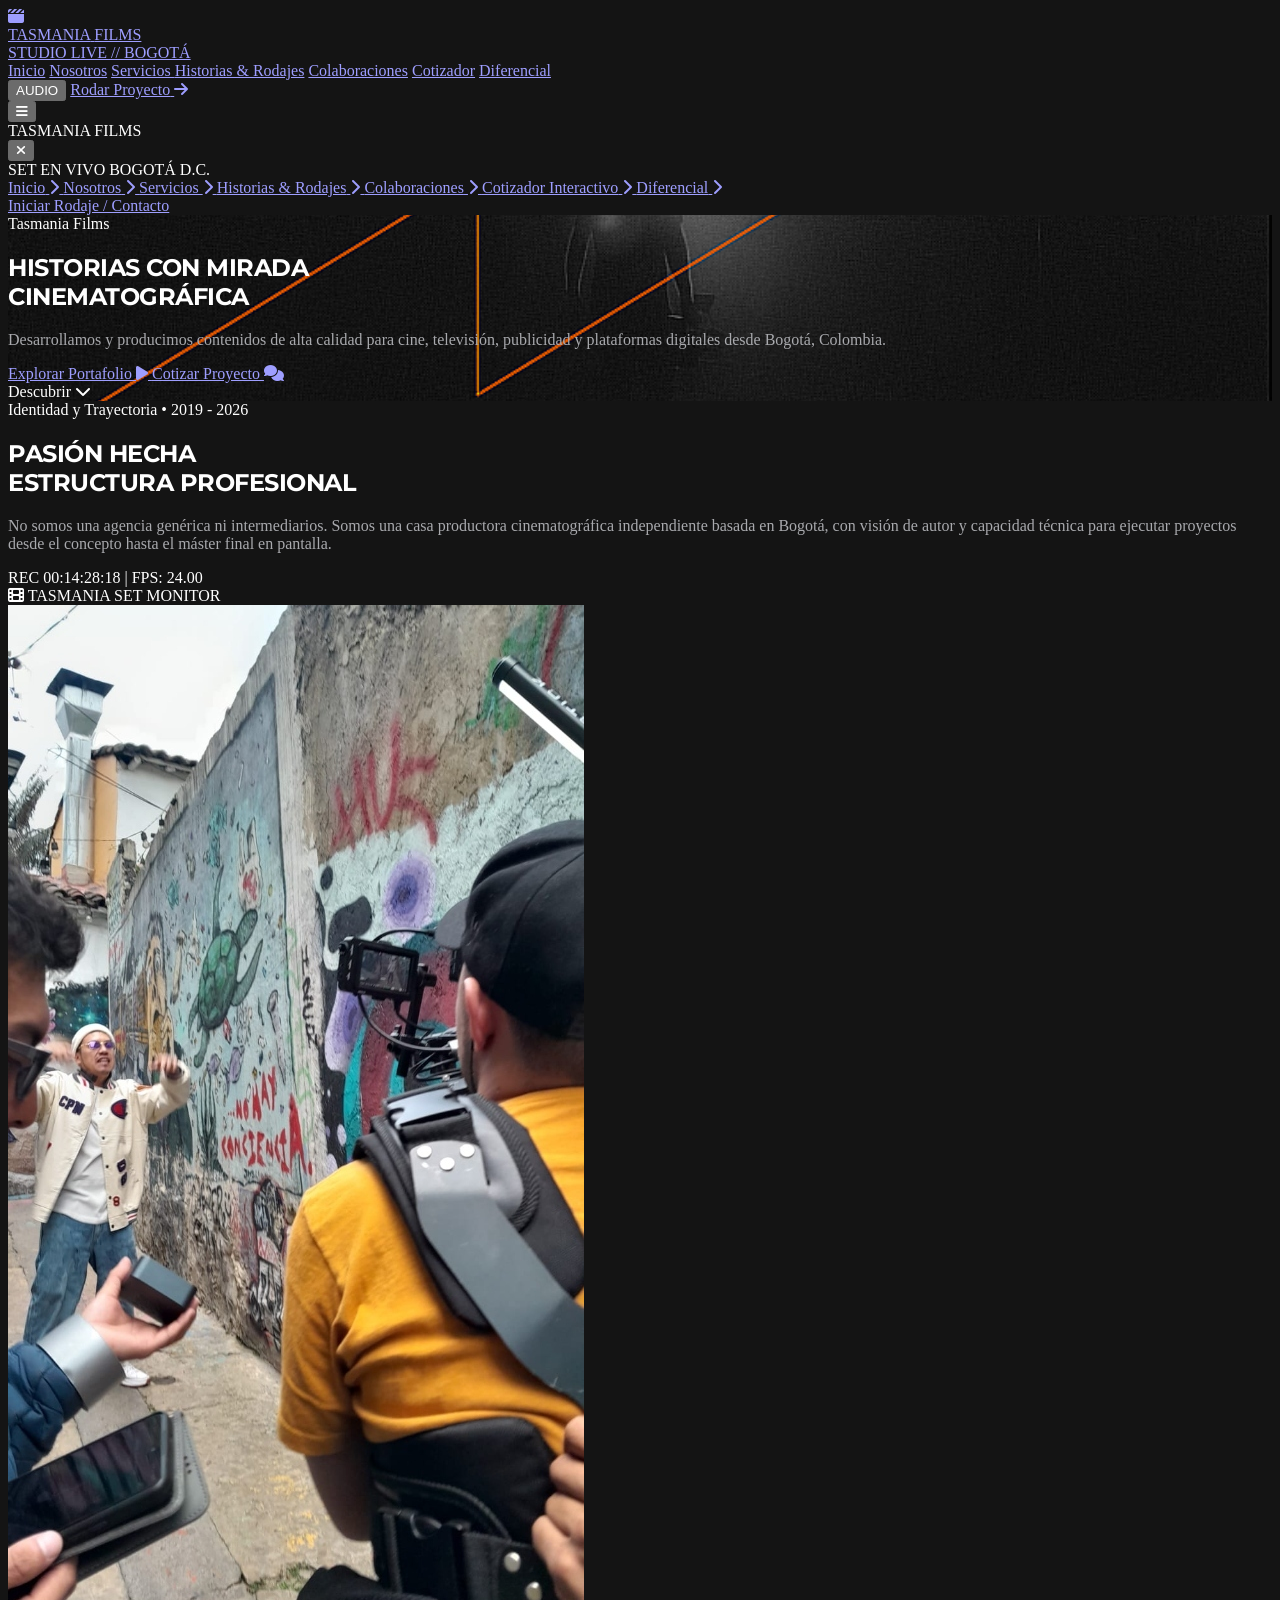
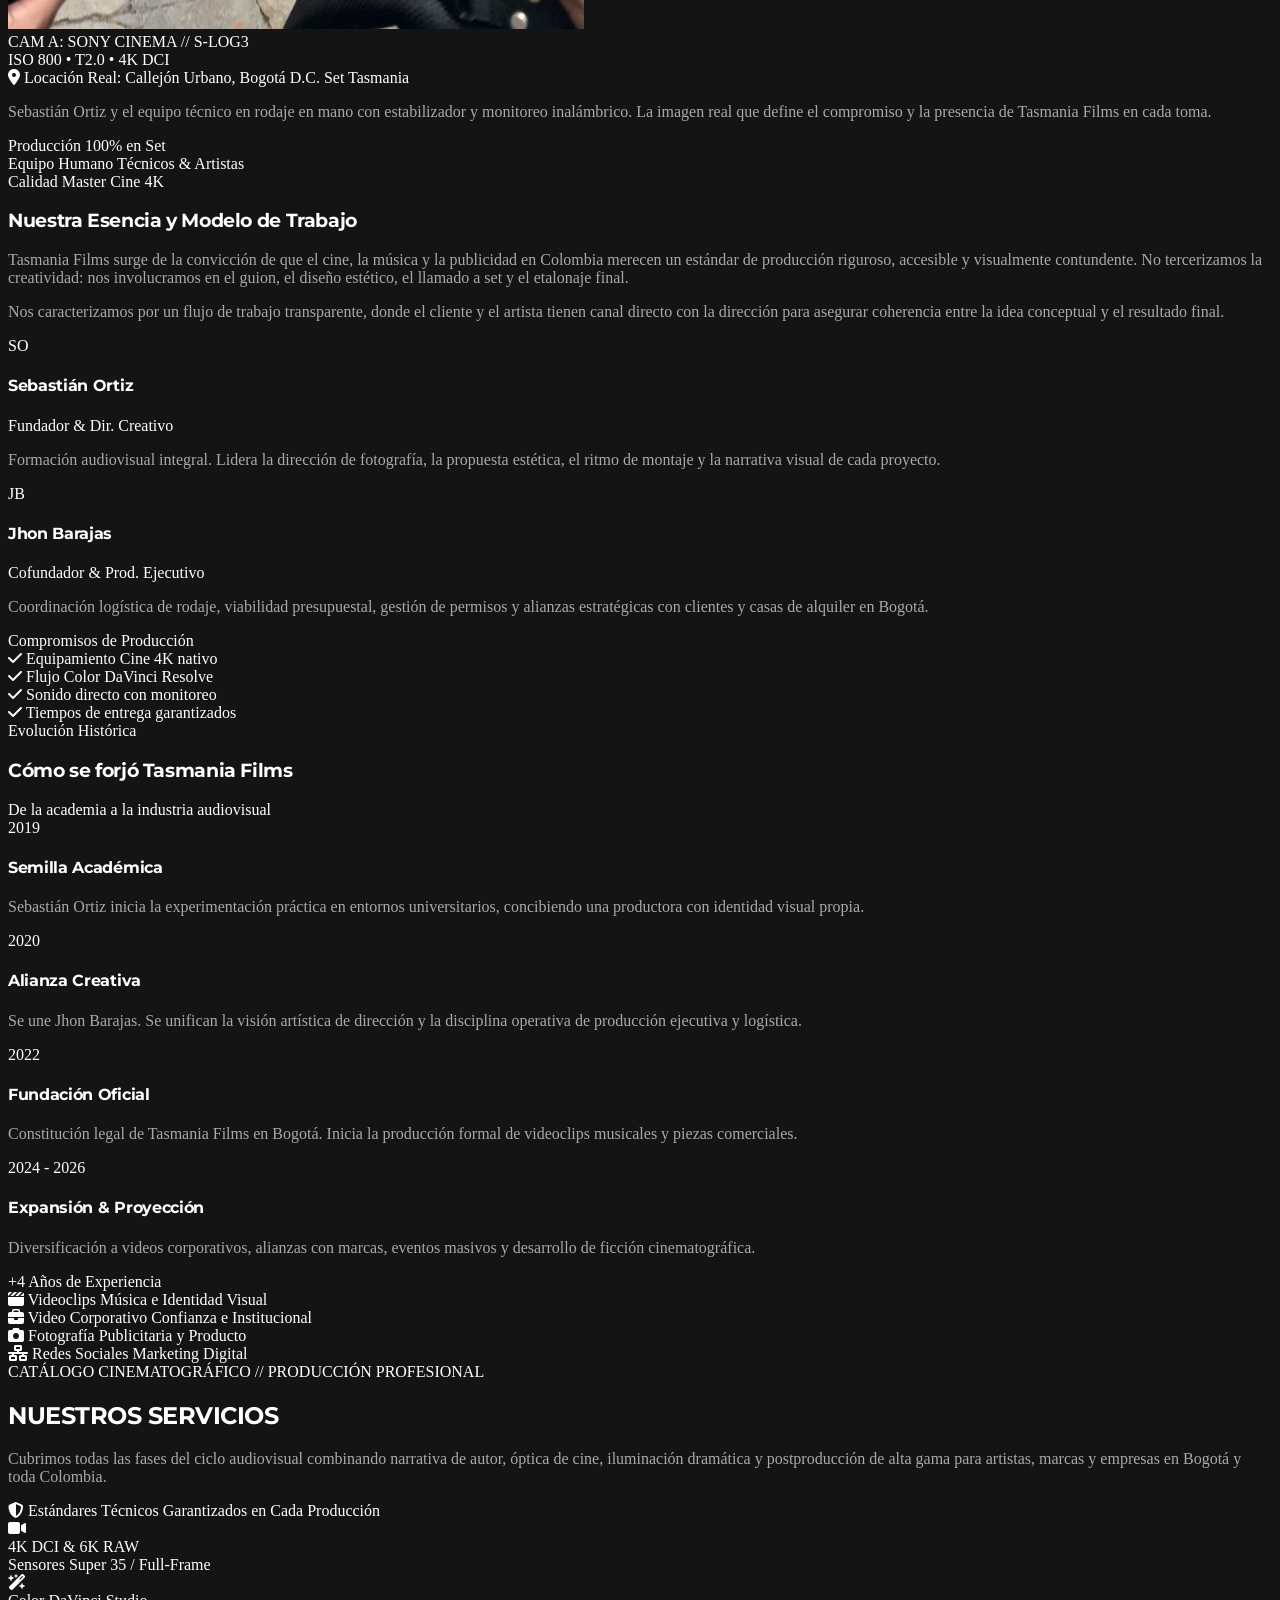
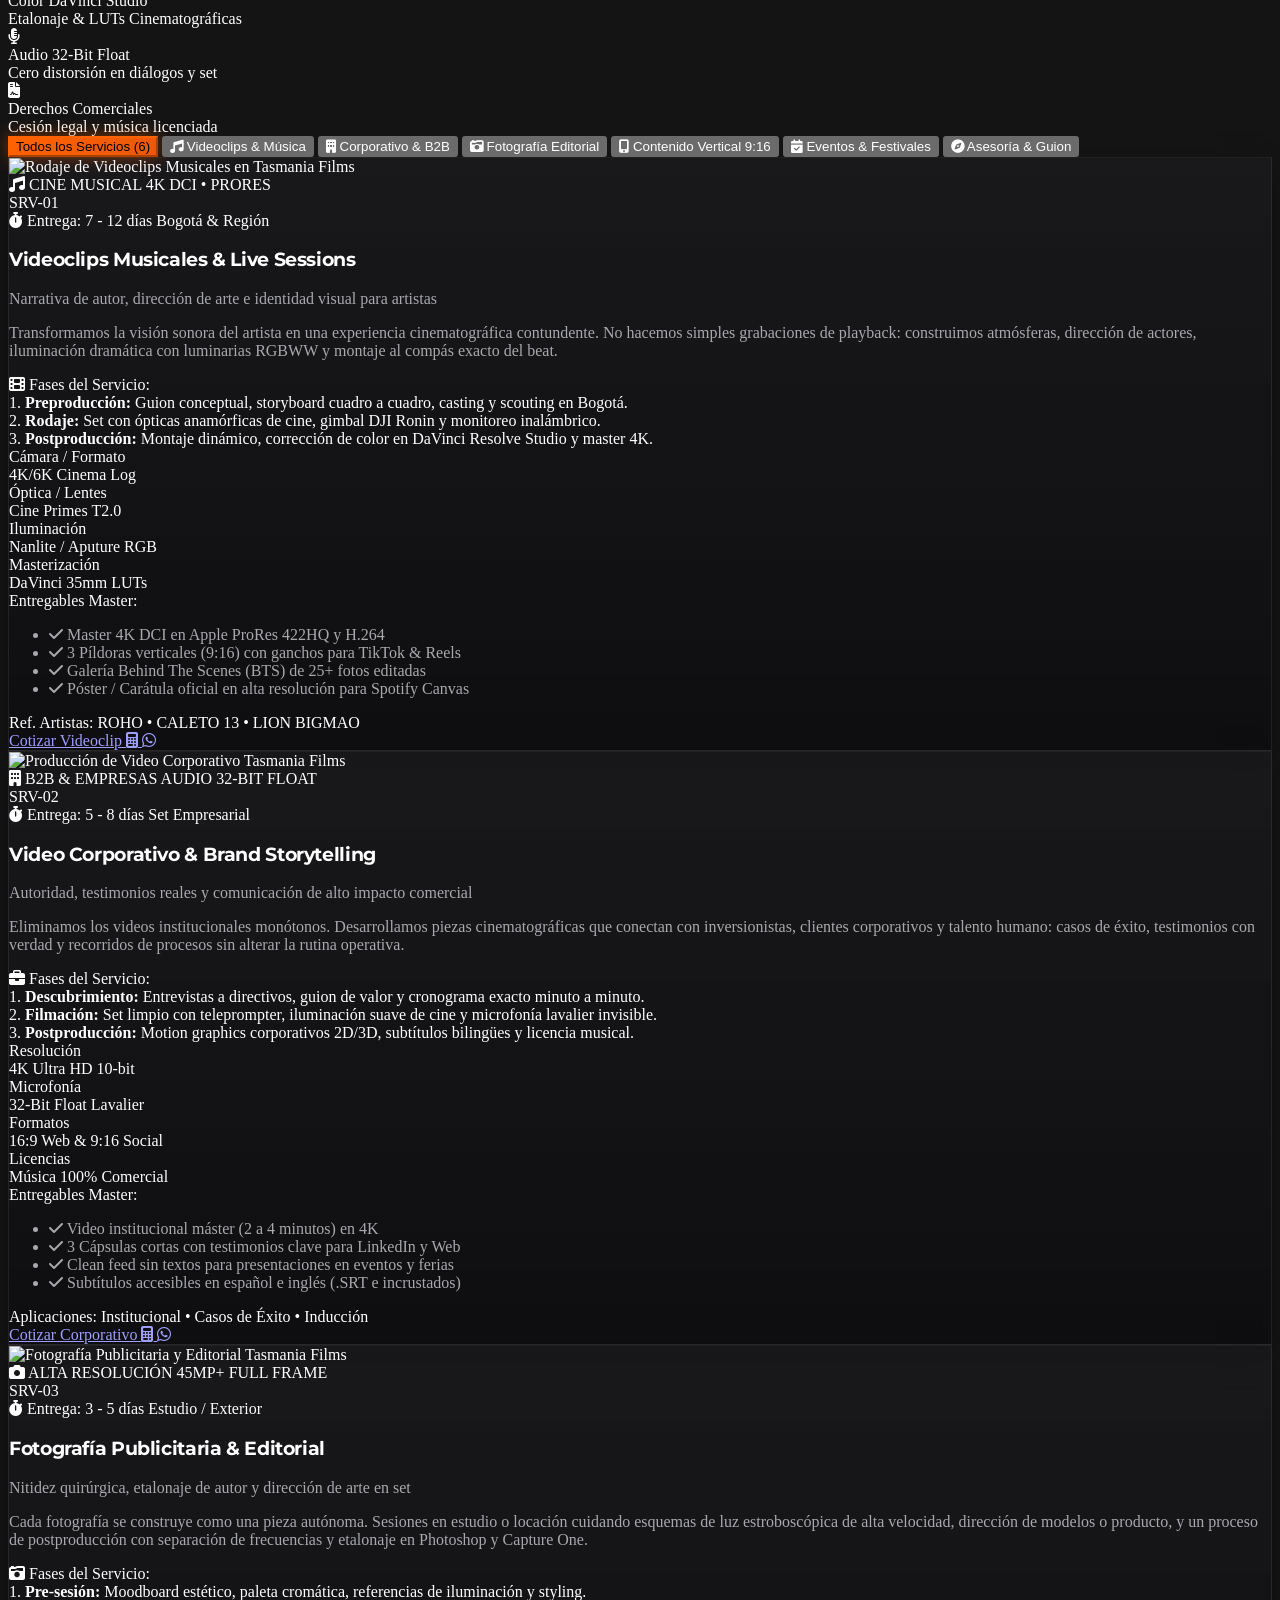
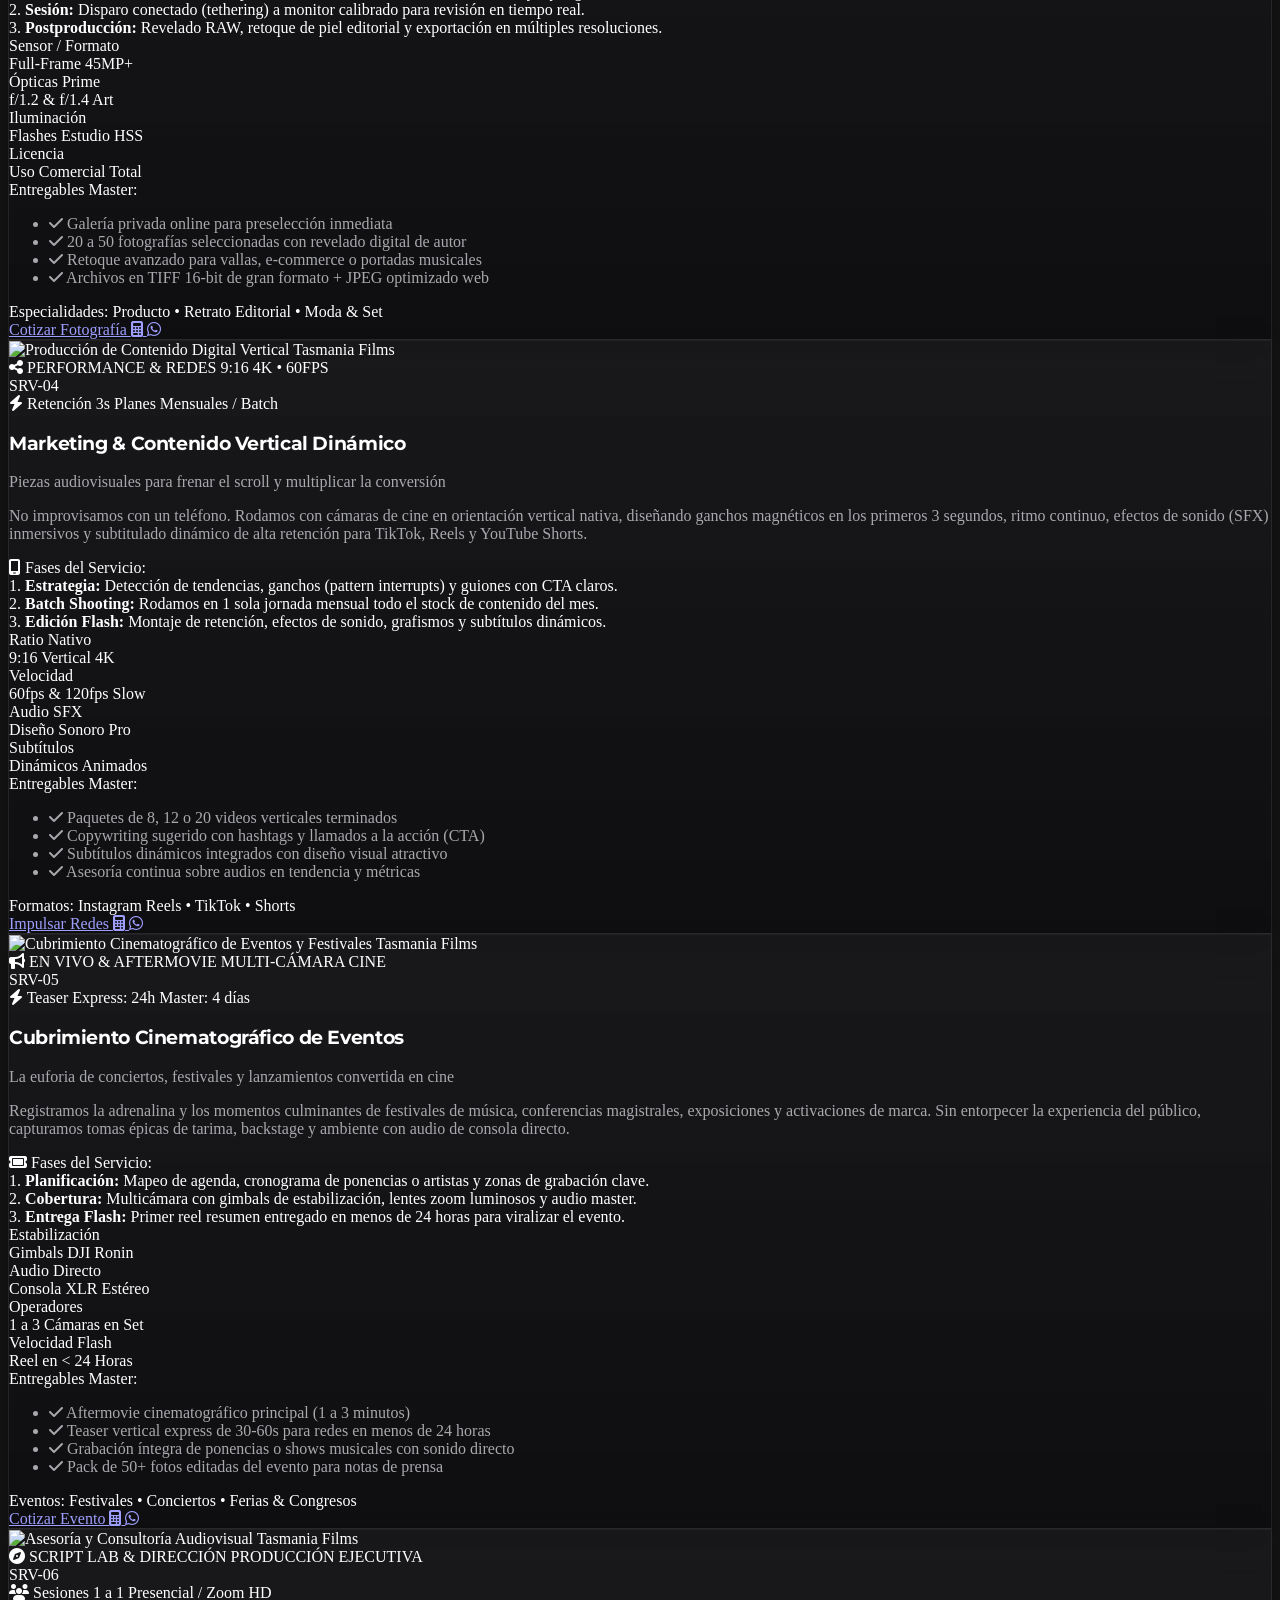
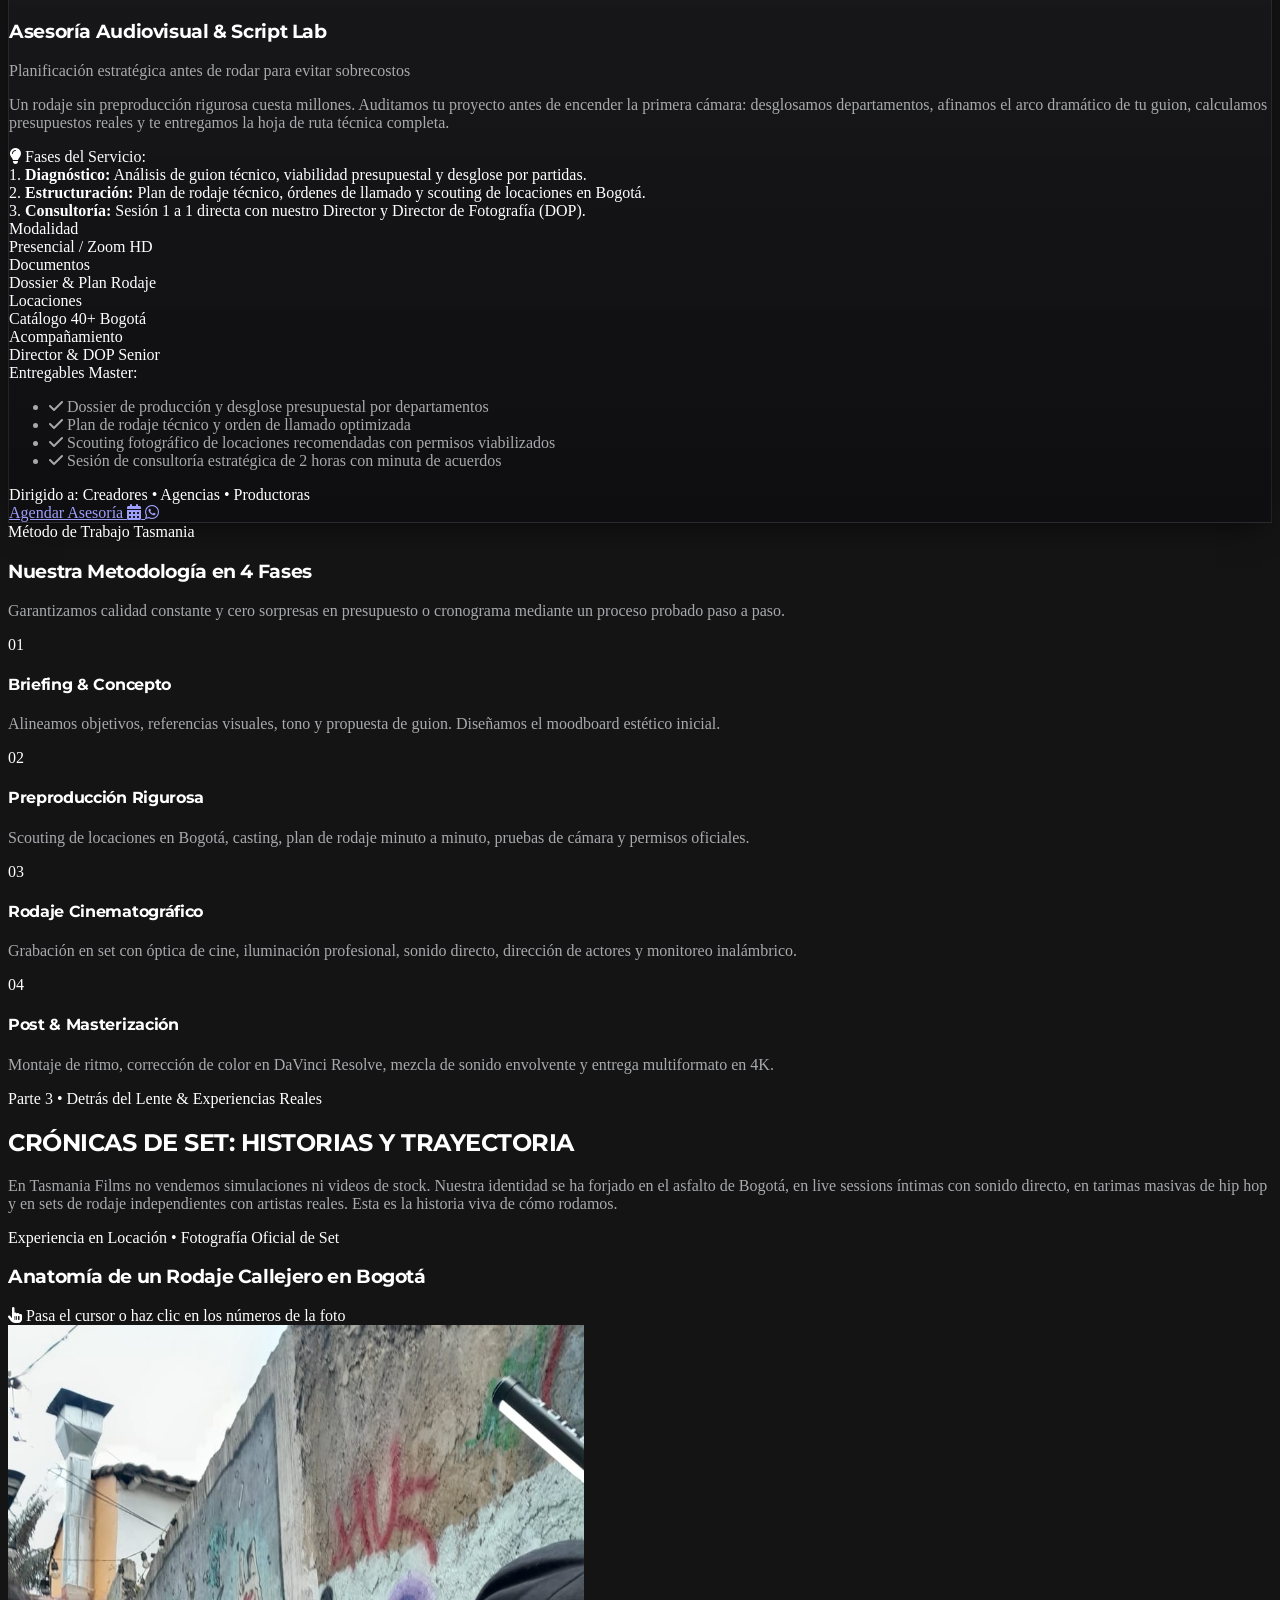
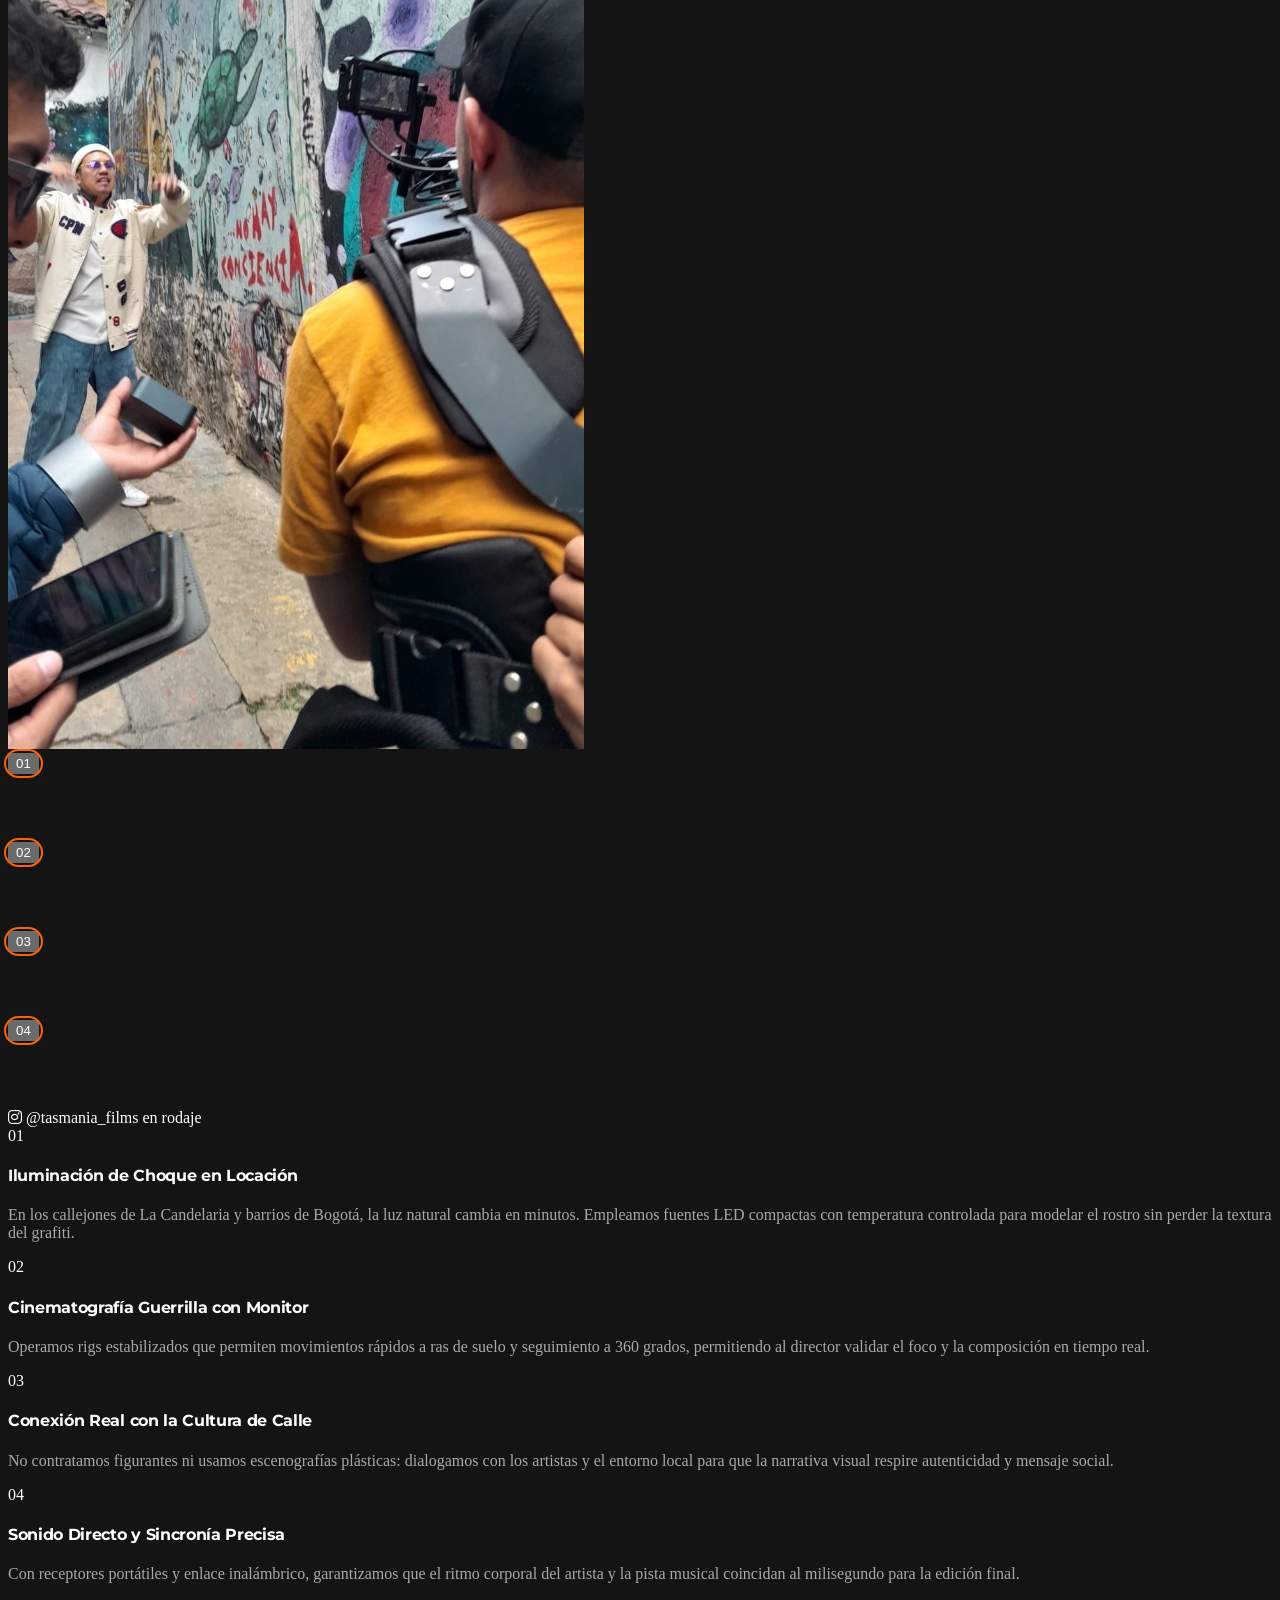
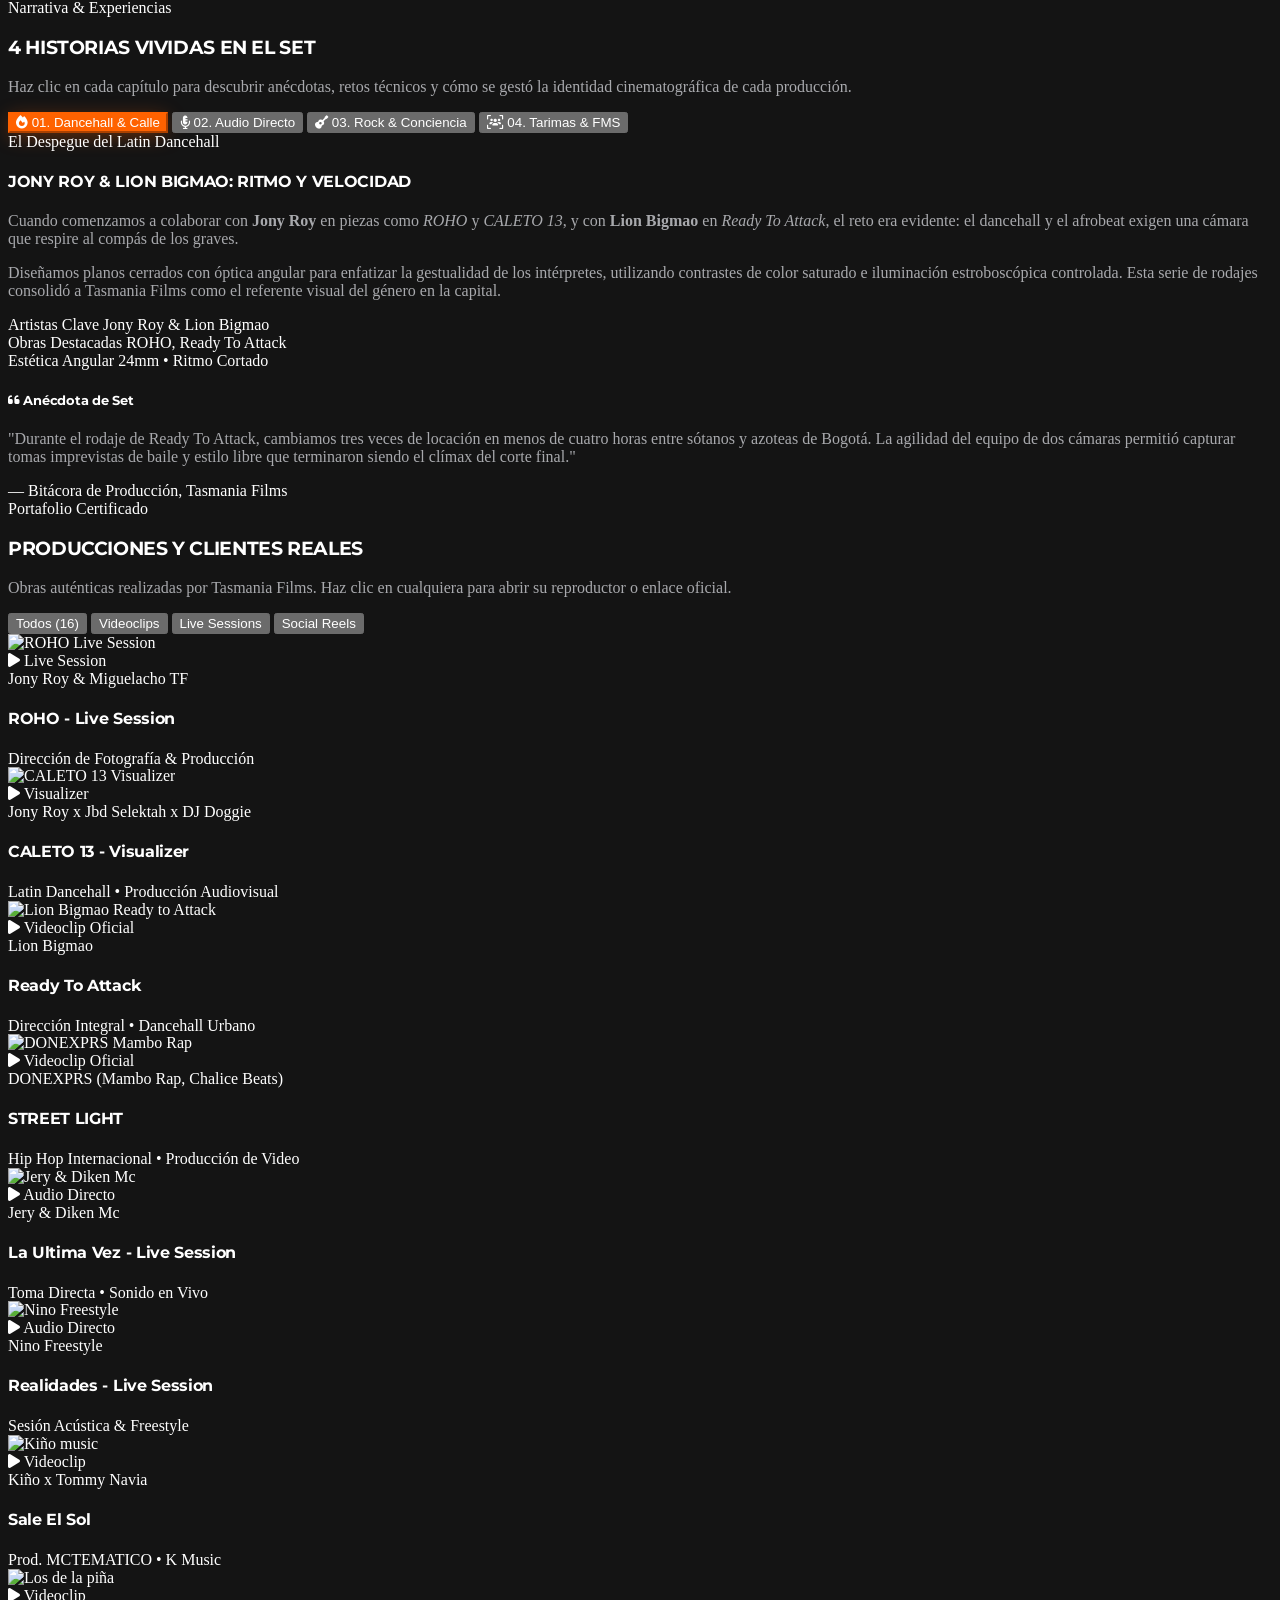
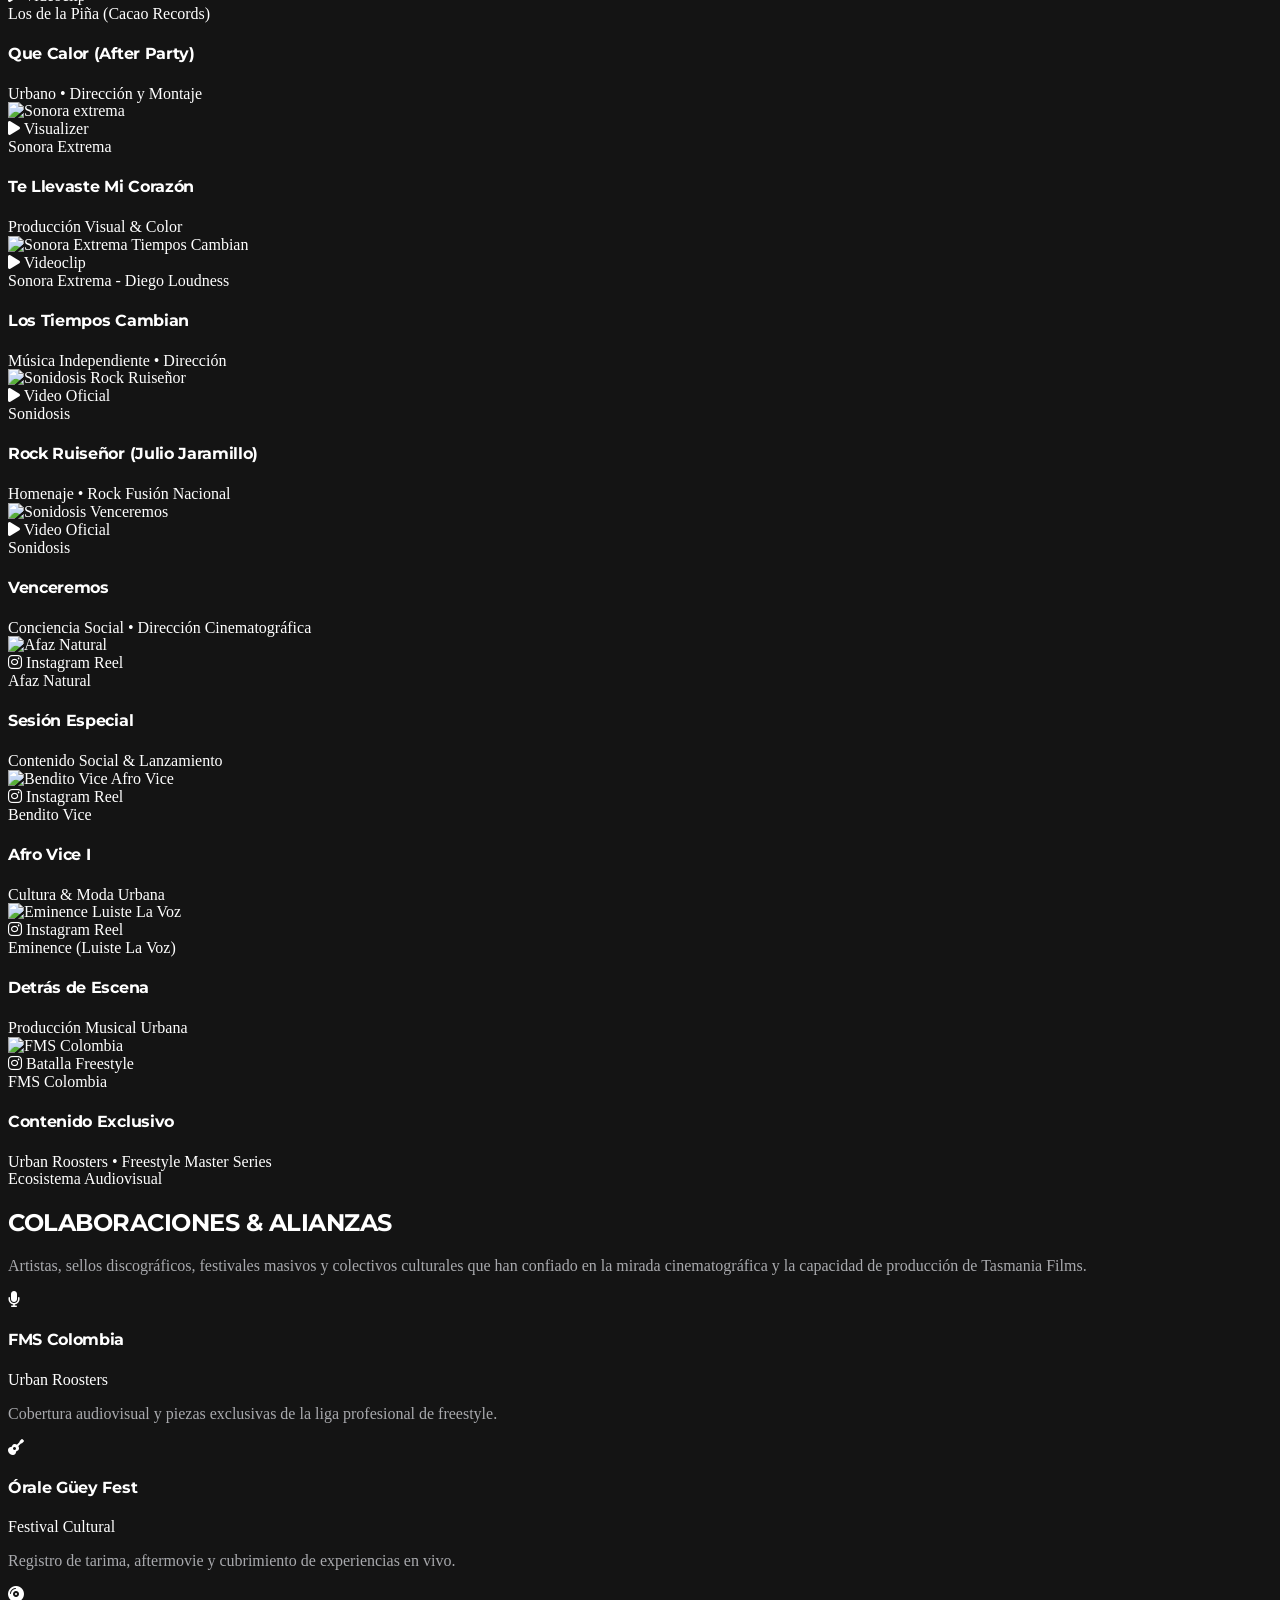
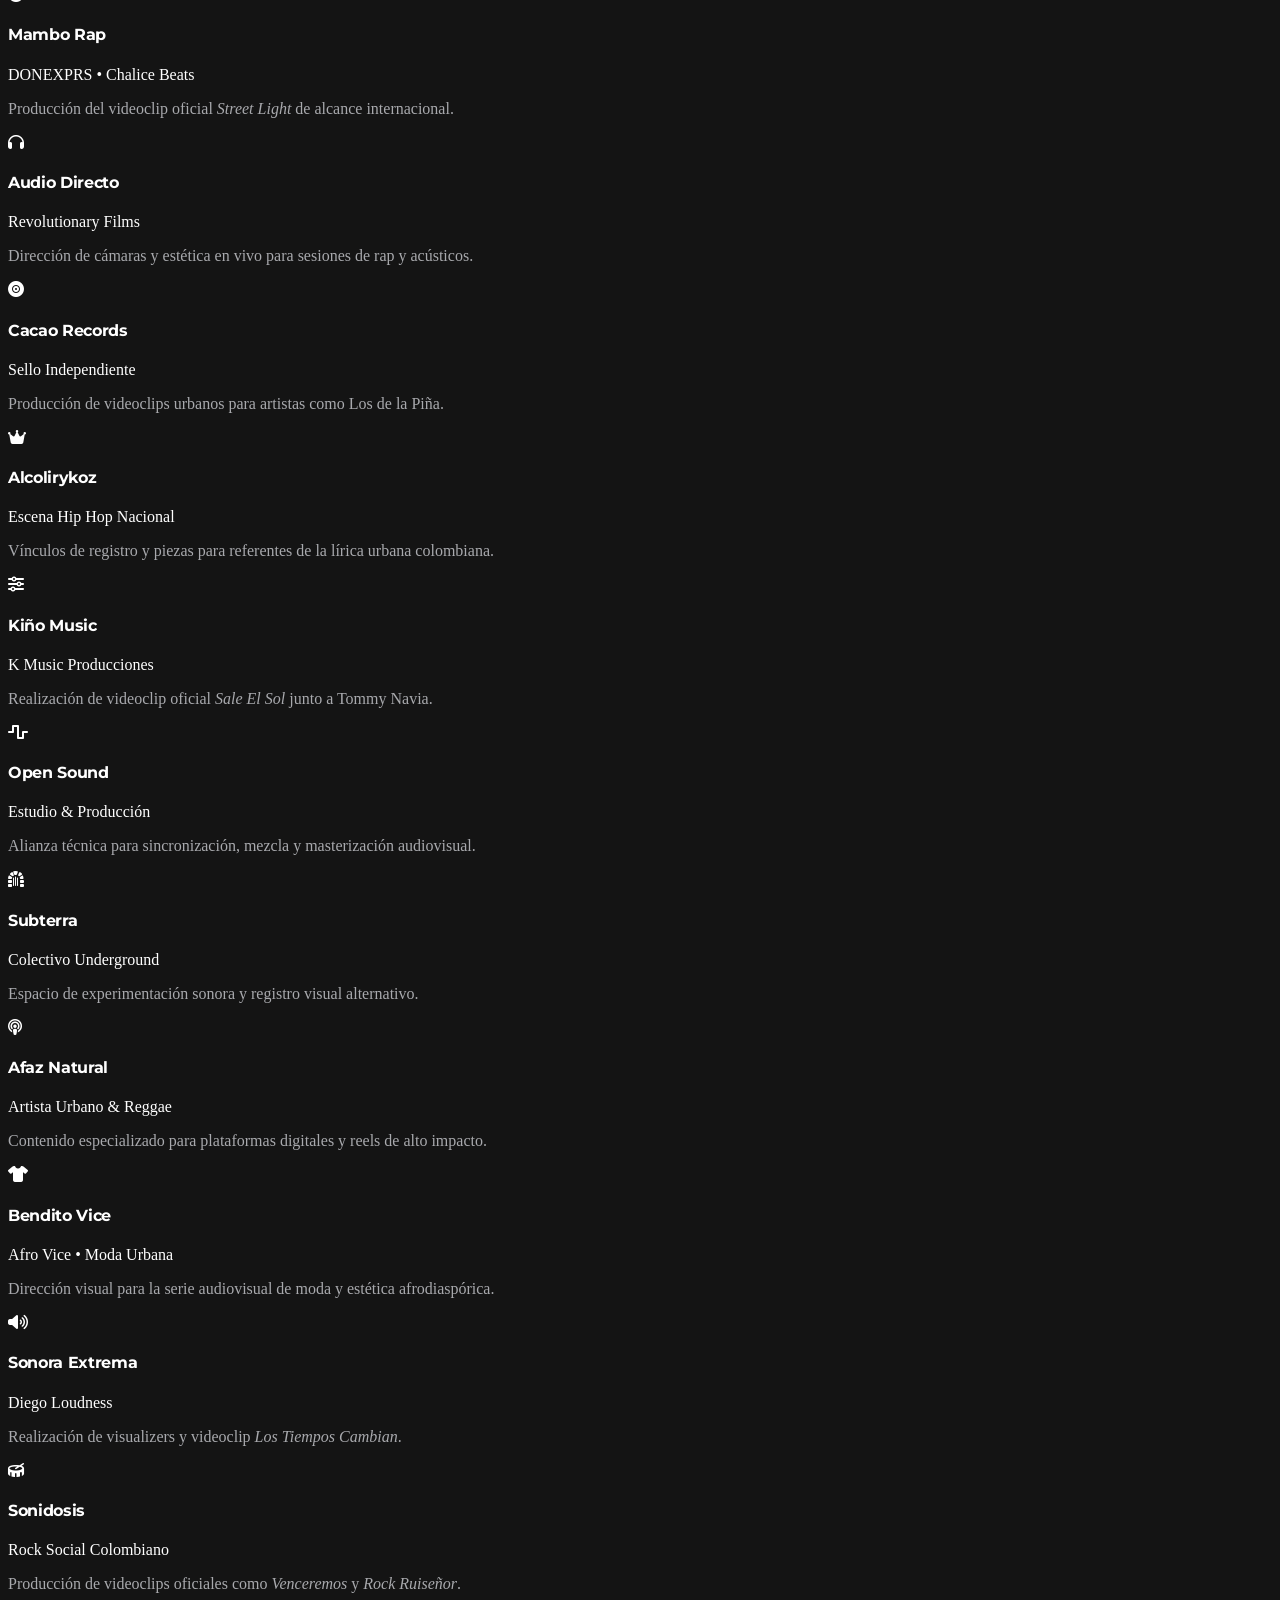
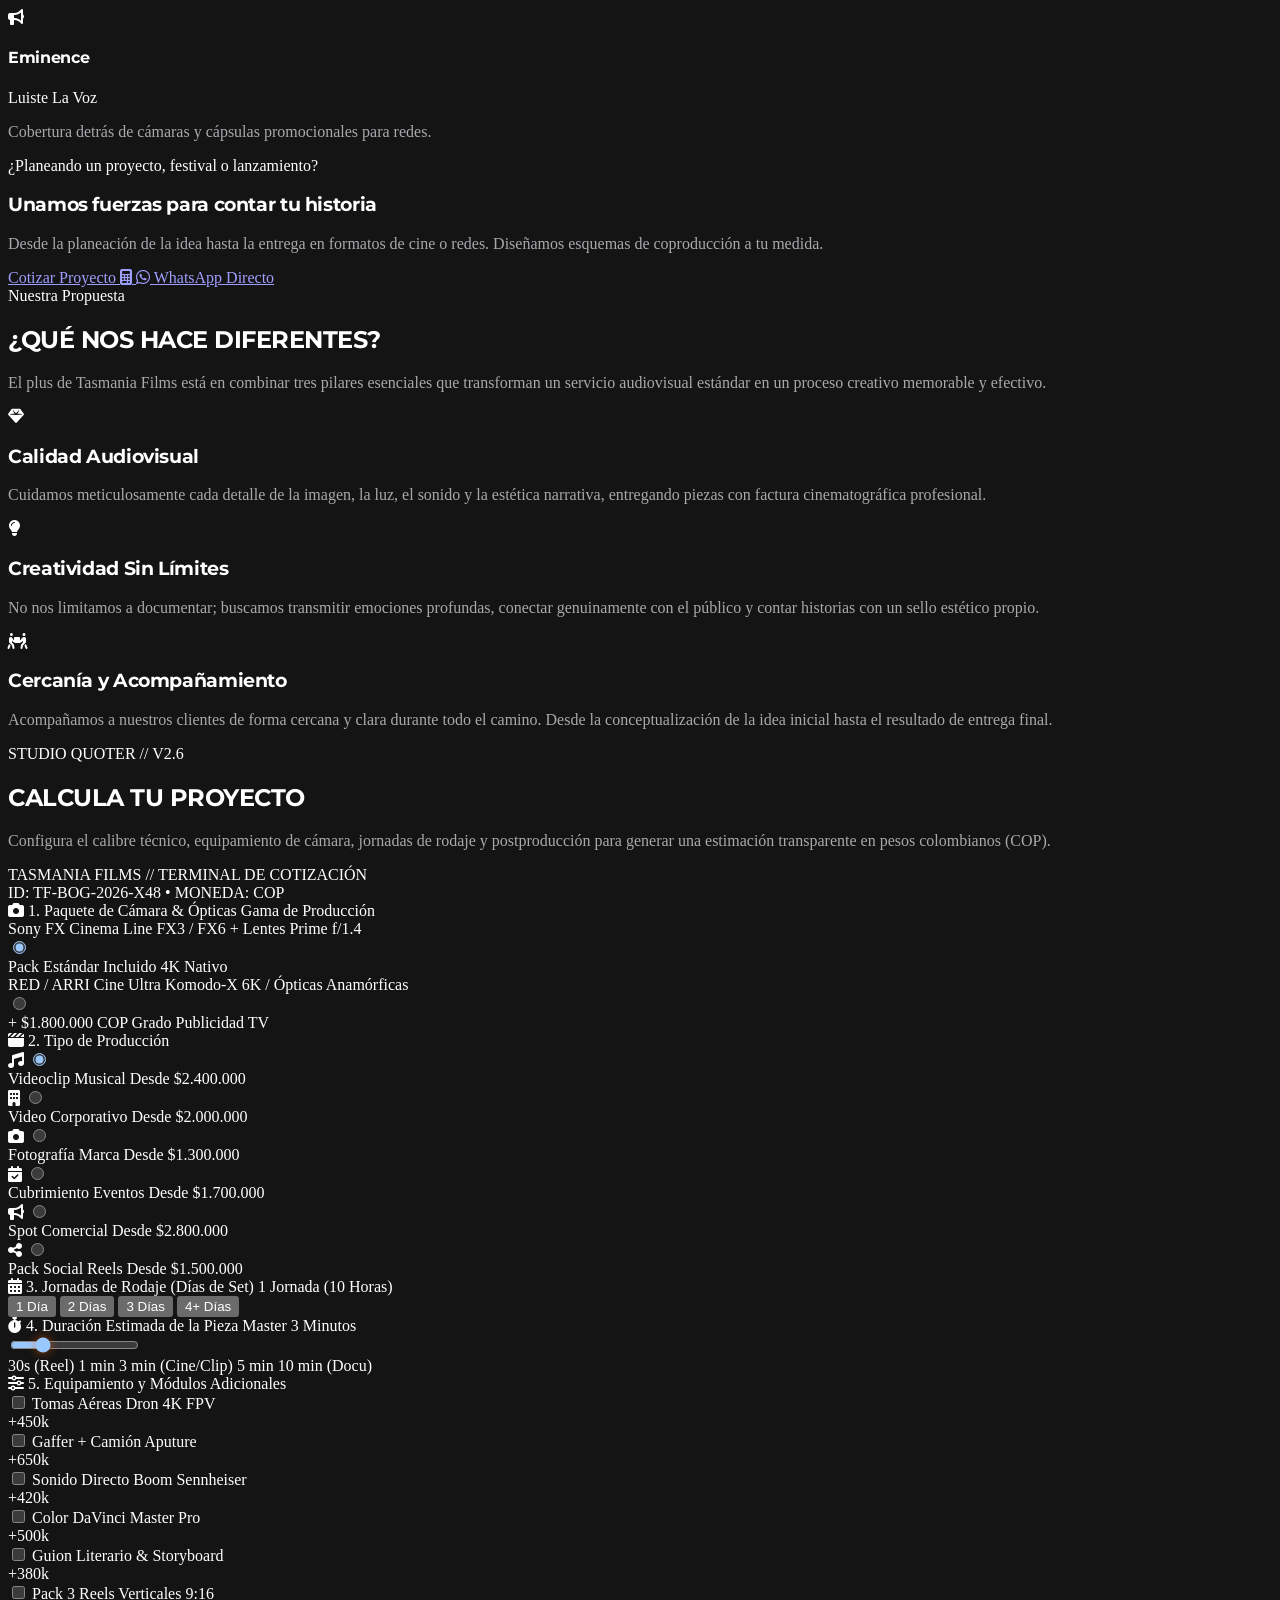
==== commit 7580cc67: "feat: menu futurista HUD, servicios enriquecidos con fotos y fix de visualizacion inmediata del port" ====
--- a/index.html
+++ b/index.html
@@ -53,70 +53,136 @@
     <!-- Three.js 3D Interactive WebGL Canvas -->
     <canvas id="three-canvas" class="fixed inset-0 w-full h-full pointer-events-none z-0 opacity-40"></canvas>
 
-    <!-- Navigation Header -->
-    <header class="fixed top-0 left-0 w-full z-50 bg-brand-shadow/90 backdrop-blur-md border-b border-brand-greyDark/30 transition-all duration-300" id="main-header">
-        <div class="max-w-7xl mx-auto px-6 py-4 flex justify-between items-center">
+    <!-- Navigation Header (Modern Futuristic Floating HUD Bar) -->
+    <header class="fixed top-0 left-0 w-full z-50 transition-all duration-500 py-3 md:py-4 px-3 sm:px-6 lg:px-8" id="main-header">
+        <div class="max-w-7xl mx-auto backdrop-blur-xl bg-[#121214]/85 border border-white/10 rounded-2xl md:rounded-full px-4 sm:px-6 py-2.5 shadow-[0_12px_40px_rgba(0,0,0,0.6),0_0_20px_rgba(255,98,0,0.08)] flex justify-between items-center relative overflow-hidden transition-all duration-300">
+            <!-- Cyber ambient top glowing laser accent -->
+            <div class="absolute top-0 left-1/4 right-1/4 h-[1px] bg-gradient-to-r from-transparent via-brand-orange to-transparent opacity-75 pointer-events-none"></div>
+
             <!-- Logo -->
-            <a href="#" class="flex items-center gap-3 group focus:outline-none focus:ring-2 focus:ring-brand-orange focus:ring-offset-2 focus:ring-offset-brand-shadow rounded">
-                <span class="text-2xl font-black font-heading tracking-wider text-brand-orange group-hover:text-white transition-colors">
-                    TASMANIA<span class="text-white group-hover:text-brand-orange">FILMS</span>
-                </span>
+            <a href="#inicio" class="flex items-center gap-3 group focus:outline-none focus:ring-2 focus:ring-brand-orange focus:ring-offset-2 focus:ring-offset-brand-shadow rounded-full">
+                <!-- Glowing Shutter / Film Reel Icon -->
+                <div class="relative w-9 h-9 rounded-xl bg-gradient-to-br from-brand-orange via-orange-600 to-amber-700 p-[1px] shadow-[0_0_15px_rgba(255,98,0,0.35)] group-hover:shadow-[0_0_25px_rgba(255,98,0,0.65)] transition-all duration-300 flex items-center justify-center">
+                    <div class="w-full h-full bg-[#121214] rounded-[11px] flex items-center justify-center">
+                        <i class="fa-solid fa-clapperboard text-brand-orange text-xs group-hover:rotate-12 transition-transform duration-300"></i>
+                    </div>
+                </div>
+                <div class="flex flex-col">
+                    <div class="flex items-center gap-1.5">
+                        <span class="text-lg font-black font-heading tracking-wider text-white group-hover:text-brand-orange transition-colors">TASMANIA</span>
+                        <span class="text-[10px] font-mono font-bold text-brand-orange bg-brand-orange/15 border border-brand-orange/30 px-1.5 py-0.2 rounded tracking-widest">FILMS</span>
+                    </div>
+                    <span class="text-[9px] font-mono tracking-widest text-zinc-400 uppercase -mt-0.5 flex items-center gap-1.5">
+                        <span class="relative flex h-1.5 w-1.5">
+                            <span class="animate-ping absolute inline-flex h-full w-full rounded-full bg-emerald-400 opacity-75"></span>
+                            <span class="relative inline-flex rounded-full h-1.5 w-1.5 bg-emerald-500"></span>
+                        </span>
+                        STUDIO LIVE // BOGOTÁ
+                    </span>
+                </div>
             </a>
 
-            <!-- Desktop Menu -->
-            <nav class="hidden md:flex items-center gap-7">
-                <a href="#inicio" class="text-sm font-medium hover:text-brand-orange transition-colors">Inicio</a>
-                <a href="#nosotros" class="text-sm font-medium hover:text-brand-orange transition-colors">Nosotros</a>
-                <a href="#servicios" class="text-sm font-medium hover:text-brand-orange transition-colors">Servicios</a>
-                <a href="#portafolio" class="text-sm font-medium hover:text-brand-orange transition-colors">Historias & Rodajes</a>
-                <a href="#colaboraciones" class="text-sm font-medium hover:text-brand-orange transition-colors">Colaboraciones</a>
-                <a href="#cotizador" class="text-sm font-medium hover:text-brand-orange transition-colors">Cotizador</a>
-                <a href="#plus" class="text-sm font-medium hover:text-brand-orange transition-colors">Diferencial</a>
-                <a href="presentacion.html" class="text-sm font-semibold text-brand-orange hover:text-white transition-colors border border-brand-orange/40 bg-brand-orange/10 px-3 py-1 rounded-full"><i class="fa-solid fa-cube text-xs mr-1"></i> Presentación 3D</a>
-                <a href="filmina_presentacion.html" class="text-sm font-semibold text-brand-orange hover:text-white transition-colors border border-brand-orange/40 bg-brand-orange/10 px-3 py-1 rounded-full"><i class="fa-solid fa-chalkboard-user text-xs mr-1"></i> Filmina Pitch</a>
-                
+            <!-- Desktop Menu (Futuristic HUD Dock) -->
+            <nav class="hidden lg:flex items-center gap-1 bg-white/[0.03] border border-white/5 p-1 rounded-full backdrop-blur-md">
+                <a href="#inicio" class="nav-pill text-[11px] font-semibold uppercase tracking-wider text-zinc-300 hover:text-white px-3.5 py-1.5 rounded-full hover:bg-white/[0.08] transition-all duration-200">Inicio</a>
+                <a href="#nosotros" class="nav-pill text-[11px] font-semibold uppercase tracking-wider text-zinc-300 hover:text-white px-3.5 py-1.5 rounded-full hover:bg-white/[0.08] transition-all duration-200">Nosotros</a>
+                <a href="#servicios" class="nav-pill text-[11px] font-semibold uppercase tracking-wider text-brand-orange hover:text-white px-3.5 py-1.5 rounded-full hover:bg-brand-orange/10 transition-all duration-200 flex items-center gap-1.5">
+                    Servicios
+                    <span class="w-1.5 h-1.5 rounded-full bg-brand-orange shadow-[0_0_8px_#FF6200] animate-pulse"></span>
+                </a>
+                <a href="#portafolio" class="nav-pill text-[11px] font-semibold uppercase tracking-wider text-zinc-300 hover:text-white px-3.5 py-1.5 rounded-full hover:bg-white/[0.08] transition-all duration-200">Historias & Rodajes</a>
+                <a href="#colaboraciones" class="nav-pill text-[11px] font-semibold uppercase tracking-wider text-zinc-300 hover:text-white px-3.5 py-1.5 rounded-full hover:bg-white/[0.08] transition-all duration-200">Colaboraciones</a>
+                <a href="#cotizador" class="nav-pill text-[11px] font-semibold uppercase tracking-wider text-zinc-300 hover:text-white px-3.5 py-1.5 rounded-full hover:bg-white/[0.08] transition-all duration-200">Cotizador</a>
+                <a href="#plus" class="nav-pill text-[11px] font-semibold uppercase tracking-wider text-zinc-300 hover:text-white px-3.5 py-1.5 rounded-full hover:bg-white/[0.08] transition-all duration-200">Diferencial</a>
+            </nav>
+
+            <!-- Right Controls: Audio + Futuristic CTA Button -->
+            <div class="hidden sm:flex items-center gap-3">
                 <!-- Ambient Audio Equalizer Button -->
-                <button id="ambient-toggle" class="flex items-center justify-center gap-2 px-3 py-1.5 border border-brand-greyDark/50 rounded-full hover:border-brand-orange text-brand-greyLight hover:text-brand-orange transition-all text-xs font-semibold" title="Activar/Desactivar Música Ambiental">
-                    <span class="eq-bars flex items-end gap-[2px] h-3.5 w-3.5 pointer-events-none">
+                <button id="ambient-toggle" class="flex items-center justify-center gap-2 px-3 py-1.5 border border-white/10 bg-white/[0.04] hover:border-brand-orange/60 rounded-full text-zinc-300 hover:text-brand-orange transition-all text-xs font-mono group" title="Activar/Desactivar Música Ambiental">
+                    <span class="eq-bars flex items-end gap-[2px] h-3 w-3 pointer-events-none">
                         <span class="eq-bar w-[2px] h-full bg-current rounded-sm"></span>
                         <span class="eq-bar w-[2px] h-2/3 bg-current rounded-sm"></span>
                         <span class="eq-bar w-[2px] h-1/2 bg-current rounded-sm"></span>
                     </span>
-                    <span id="ambient-label">Audio</span>
+                    <span id="ambient-label" class="text-[10px] font-bold tracking-wider uppercase">AUDIO</span>
                 </button>
 
-                <a href="#contacto" class="px-4 py-2 text-sm font-semibold bg-brand-orange text-white rounded hover:bg-white hover:text-brand-shadow transition-all duration-300">Contacto</a>
-            </nav>
+                <!-- Futuristic Neon CTA -->
+                <a href="#contacto" class="relative group overflow-hidden px-5 py-2 rounded-full text-xs font-black uppercase tracking-wider text-black bg-gradient-to-r from-brand-orange via-amber-400 to-brand-orange shadow-[0_0_20px_rgba(255,98,0,0.35)] hover:shadow-[0_0_30px_rgba(255,98,0,0.7)] hover:scale-105 active:scale-95 transition-all duration-300 flex items-center gap-2">
+                    <span>Rodar Proyecto</span>
+                    <i class="fa-solid fa-arrow-right text-[10px] group-hover:translate-x-1 transition-transform"></i>
+                </a>
+            </div>
 
             <!-- Mobile Menu Toggle Button -->
-            <button class="md:hidden text-white hover:text-brand-orange focus:outline-none focus:ring-2 focus:ring-brand-orange rounded p-1" id="menu-toggle" aria-label="Abrir menú de navegación" aria-expanded="false">
-                <i class="fa-solid fa-bars text-2xl"></i>
+            <button class="lg:hidden text-white hover:text-brand-orange focus:outline-none focus:ring-2 focus:ring-brand-orange rounded-lg p-2 bg-white/5 border border-white/10" id="menu-toggle" aria-label="Abrir menú de navegación" aria-expanded="false">
+                <i class="fa-solid fa-bars text-xl"></i>
             </button>
         </div>
 
         <!-- Mobile Drawer Navigation -->
-        <div class="hidden mobile-drawer fixed inset-y-0 right-0 w-80 bg-brand-shadow border-l border-brand-greyDark/50 shadow-2xl z-50 flex flex-col p-8 transition-transform transform translate-x-full duration-300 md:hidden" id="mobile-menu">
-            <div class="flex justify-between items-center mb-10">
-                <span class="text-xl font-black font-heading text-brand-orange">TASMANIA</span>
-                <button class="text-brand-greyLight hover:text-brand-orange focus:outline-none" id="menu-close" aria-label="Cerrar menú de navegación">
-                    <i class="fa-solid fa-xmark text-2xl"></i>
+        <div class="hidden mobile-drawer fixed inset-y-0 right-0 w-80 bg-[#121214]/95 backdrop-blur-2xl border-l border-white/10 shadow-2xl z-50 flex flex-col p-6 transition-transform transform translate-x-full duration-300 lg:hidden" id="mobile-menu">
+            <div class="flex justify-between items-center mb-8 pb-4 border-b border-white/10">
+                <div class="flex items-center gap-2">
+                    <span class="text-xl font-black font-heading text-white">TASMANIA</span>
+                    <span class="text-xs font-mono font-bold text-brand-orange bg-brand-orange/15 border border-brand-orange/30 px-1.5 py-0.5 rounded">FILMS</span>
+                </div>
+                <button class="text-zinc-400 hover:text-brand-orange focus:outline-none w-8 h-8 rounded-lg bg-white/5 flex items-center justify-center border border-white/10" id="menu-close" aria-label="Cerrar menú de navegación">
+                    <i class="fa-solid fa-xmark text-lg"></i>
                 </button>
             </div>
-            <nav class="flex flex-col gap-6 text-lg font-medium">
-                <a href="#inicio" class="hover:text-brand-orange transition-colors py-2 border-b border-brand-greyDark/20">Inicio</a>
-                <a href="#nosotros" class="hover:text-brand-orange transition-colors py-2 border-b border-brand-greyDark/20">Nosotros</a>
-                <a href="#servicios" class="hover:text-brand-orange transition-colors py-2 border-b border-brand-greyDark/20">Servicios</a>
-                <a href="#portafolio" class="hover:text-brand-orange transition-colors py-2 border-b border-brand-greyDark/20">Historias & Rodajes</a>
-                <a href="#colaboraciones" class="hover:text-brand-orange transition-colors py-2 border-b border-brand-greyDark/20">Colaboraciones</a>
-                <a href="#cotizador" class="hover:text-brand-orange transition-colors py-2 border-b border-brand-greyDark/20">Cotizador</a>
-                <a href="#plus" class="hover:text-brand-orange transition-colors py-2 border-b border-brand-greyDark/20">Diferencial</a>
-                <a href="presentacion.html" class="hover:text-brand-orange transition-colors py-2 border-b border-brand-greyDark/20 text-brand-orange"><i class="fa-solid fa-cube text-xs mr-2"></i>Presentación 3D</a>
-                <a href="filmina_presentacion.html" class="hover:text-brand-orange transition-colors py-2 border-b border-brand-greyDark/20 text-brand-orange"><i class="fa-solid fa-chalkboard-user text-xs mr-2"></i>Filmina Pitch</a>
-                <a href="#contacto" class="mt-4 px-6 py-3 text-center text-sm font-semibold bg-brand-orange text-white rounded hover:bg-white hover:text-brand-shadow transition-all duration-300">Contacto</a>
+            
+            <div class="mb-4 px-3 py-2 rounded-lg bg-white/[0.03] border border-white/5 flex items-center justify-between text-[11px] font-mono text-zinc-400">
+                <span class="flex items-center gap-2">
+                    <span class="w-2 h-2 rounded-full bg-emerald-400 animate-pulse"></span>
+                    SET EN VIVO
+                </span>
+                <span class="text-brand-orange font-bold">BOGOTÁ D.C.</span>
+            </div>
+
+            <nav class="flex flex-col gap-2 text-sm font-medium">
+                <a href="#inicio" class="hover:text-brand-orange hover:bg-white/5 px-3 py-2.5 rounded-lg transition-colors border-b border-white/5 flex items-center justify-between">
+                    <span>Inicio</span>
+                    <i class="fa-solid fa-chevron-right text-[10px] text-zinc-500"></i>
+                </a>
+                <a href="#nosotros" class="hover:text-brand-orange hover:bg-white/5 px-3 py-2.5 rounded-lg transition-colors border-b border-white/5 flex items-center justify-between">
+                    <span>Nosotros</span>
+                    <i class="fa-solid fa-chevron-right text-[10px] text-zinc-500"></i>
+                </a>
+                <a href="#servicios" class="text-brand-orange hover:bg-brand-orange/10 px-3 py-2.5 rounded-lg transition-colors border-b border-white/5 flex items-center justify-between font-bold">
+                    <span class="flex items-center gap-2">
+                        <span class="w-1.5 h-1.5 rounded-full bg-brand-orange"></span>
+                        Servicios
+                    </span>
+                    <i class="fa-solid fa-chevron-right text-[10px] text-brand-orange"></i>
+                </a>
+                <a href="#portafolio" class="hover:text-brand-orange hover:bg-white/5 px-3 py-2.5 rounded-lg transition-colors border-b border-white/5 flex items-center justify-between">
+                    <span>Historias & Rodajes</span>
+                    <i class="fa-solid fa-chevron-right text-[10px] text-zinc-500"></i>
+                </a>
+                <a href="#colaboraciones" class="hover:text-brand-orange hover:bg-white/5 px-3 py-2.5 rounded-lg transition-colors border-b border-white/5 flex items-center justify-between">
+                    <span>Colaboraciones</span>
+                    <i class="fa-solid fa-chevron-right text-[10px] text-zinc-500"></i>
+                </a>
+                <a href="#cotizador" class="hover:text-brand-orange hover:bg-white/5 px-3 py-2.5 rounded-lg transition-colors border-b border-white/5 flex items-center justify-between">
+                    <span>Cotizador Interactivo</span>
+                    <i class="fa-solid fa-chevron-right text-[10px] text-zinc-500"></i>
+                </a>
+                <a href="#plus" class="hover:text-brand-orange hover:bg-white/5 px-3 py-2.5 rounded-lg transition-colors border-b border-white/5 flex items-center justify-between">
+                    <span>Diferencial</span>
+                    <i class="fa-solid fa-chevron-right text-[10px] text-zinc-500"></i>
+                </a>
             </nav>
+
+            <div class="mt-auto pt-6 border-t border-white/10 flex flex-col gap-3">
+                <a href="#contacto" class="w-full py-3 text-center text-xs font-black uppercase tracking-wider bg-gradient-to-r from-brand-orange to-amber-500 text-black rounded-xl shadow-lg hover:brightness-110 transition-all">
+                    Iniciar Rodaje / Contacto
+                </a>
+            </div>
         </div>
         <!-- Drawer Backdrop Overlay -->
-        <div class="hidden fixed inset-0 bg-black/60 backdrop-blur-sm z-40 md:hidden" id="menu-backdrop"></div>
+        <div class="hidden fixed inset-0 bg-black/75 backdrop-blur-md z-40 lg:hidden" id="menu-backdrop"></div>
     </header>
 
     <main class="w-full pt-16">
@@ -425,244 +491,752 @@
         </section>
 
 
-                <!-- Services Section ("Nuestros Servicios") -->
+                <!-- Services Section ("Nuestros Servicios" - Enhanced Visual & Comprehensive Cinema Showcase) -->
         <section id="servicios" class="py-24 px-6 max-w-7xl mx-auto relative">
-            <div class="absolute bottom-0 right-0 w-80 h-80 bg-brand-orange/5 rounded-full filter blur-[120px] pointer-events-none -z-10"></div>
+            <div class="absolute top-1/4 right-0 w-96 h-96 bg-brand-orange/10 rounded-full filter blur-[140px] pointer-events-none -z-10"></div>
+            <div class="absolute bottom-1/4 left-0 w-80 h-80 bg-amber-500/5 rounded-full filter blur-[120px] pointer-events-none -z-10"></div>
             
-            <div class="text-center max-w-3xl mx-auto mb-16">
-                <span class="text-xs font-bold uppercase tracking-widest text-brand-orange bg-brand-orange/10 border border-brand-orange/30 px-3.5 py-1.5 rounded-full inline-block mb-3">
-                    Portafolio Integral de Soluciones
-                </span>
-                <h2 class="text-3xl sm:text-5xl font-black font-heading mt-2 mb-6 leading-tight text-wrap-balance">
-                    NUESTROS SERVICIOS
+            <!-- Section Header -->
+            <div class="text-center max-w-3xl mx-auto mb-12">
+                <div class="inline-flex items-center gap-2 text-xs font-mono font-bold uppercase tracking-widest text-brand-orange bg-brand-orange/10 border border-brand-orange/30 px-4 py-1.5 rounded-full mb-4 shadow-[0_0_15px_rgba(255,98,0,0.15)]">
+                    <span class="w-2 h-2 rounded-full bg-brand-orange animate-pulse"></span>
+                    CATÁLOGO CINEMATOGRÁFICO // PRODUCCIÓN PROFESIONAL
+                </div>
+                <h2 class="text-3xl sm:text-5xl lg:text-6xl font-black font-heading mt-2 mb-6 leading-tight text-white">
+                    NUESTROS <span class="text-transparent bg-clip-text bg-gradient-to-r from-brand-orange via-amber-400 to-orange-500">SERVICIOS</span>
                 </h2>
-                <p class="text-brand-greyLight text-base sm:text-lg leading-relaxed text-wrap-pretty">
-                    Cubrimos todas las fases del ciclo audiovisual combinando narrativa de autor, tecnología de cine y acompañamiento transparente para artistas, marcas y empresas.
+                <p class="text-zinc-300 text-base sm:text-lg leading-relaxed text-wrap-pretty">
+                    Cubrimos todas las fases del ciclo audiovisual combinando narrativa de autor, óptica de cine, iluminación dramática y postproducción de alta gama para artistas, marcas y empresas en Bogotá y toda Colombia.
                 </p>
             </div>
 
-            <!-- Grid of 6 Detailed Services -->
-            <div class="grid grid-cols-1 md:grid-cols-2 lg:grid-cols-3 gap-8 mb-20">
+            <!-- Cinema Standards & Production Guarantees Bar (Futuristic Cyber HUD Strip) -->
+            <div class="bg-gradient-to-r from-black/80 via-white/[0.03] to-black/80 border border-white/10 rounded-2xl p-4 sm:p-6 mb-14 backdrop-blur-xl shadow-2xl">
+                <div class="text-center mb-4">
+                    <span class="text-[11px] font-mono tracking-widest uppercase text-brand-orange font-bold">
+                        <i class="fa-solid fa-shield-halved mr-1"></i> Estándares Técnicos Garantizados en Cada Producción
+                    </span>
+                </div>
+                <div class="grid grid-cols-2 md:grid-cols-4 gap-4 text-center">
+                    <div class="p-3 bg-white/[0.02] border border-white/5 rounded-xl hover:border-brand-orange/40 transition-colors">
+                        <div class="text-brand-orange text-lg mb-1"><i class="fa-solid fa-video"></i></div>
+                        <div class="text-xs font-bold text-white uppercase font-mono">4K DCI & 6K RAW</div>
+                        <div class="text-[11px] text-zinc-400 mt-0.5">Sensores Super 35 / Full-Frame</div>
+                    </div>
+                    <div class="p-3 bg-white/[0.02] border border-white/5 rounded-xl hover:border-brand-orange/40 transition-colors">
+                        <div class="text-brand-orange text-lg mb-1"><i class="fa-solid fa-wand-magic-sparkles"></i></div>
+                        <div class="text-xs font-bold text-white uppercase font-mono">Color DaVinci Studio</div>
+                        <div class="text-[11px] text-zinc-400 mt-0.5">Etalonaje & LUTs Cinematográficas</div>
+                    </div>
+                    <div class="p-3 bg-white/[0.02] border border-white/5 rounded-xl hover:border-brand-orange/40 transition-colors">
+                        <div class="text-brand-orange text-lg mb-1"><i class="fa-solid fa-microphone-lines"></i></div>
+                        <div class="text-xs font-bold text-white uppercase font-mono">Audio 32-Bit Float</div>
+                        <div class="text-[11px] text-zinc-400 mt-0.5">Cero distorsión en diálogos y set</div>
+                    </div>
+                    <div class="p-3 bg-white/[0.02] border border-white/5 rounded-xl hover:border-brand-orange/40 transition-colors">
+                        <div class="text-brand-orange text-lg mb-1"><i class="fa-solid fa-file-contract"></i></div>
+                        <div class="text-xs font-bold text-white uppercase font-mono">Derechos Comerciales</div>
+                        <div class="text-[11px] text-zinc-400 mt-0.5">Cesión legal y música licenciada</div>
+                    </div>
+                </div>
+            </div>
+
+            <!-- Interactive Category Filter Bar -->
+            <div class="flex flex-wrap justify-center items-center gap-2 sm:gap-3 mb-14" id="services-filter-container">
+                <button type="button" class="service-filter-btn active text-xs font-mono font-bold uppercase tracking-wider px-4 py-2 rounded-full border border-brand-orange bg-brand-orange text-black transition-all shadow-[0_0_15px_rgba(255,98,0,0.3)]" data-service-filter="all">
+                    Todos los Servicios (6)
+                </button>
+                <button type="button" class="service-filter-btn text-xs font-mono font-bold uppercase tracking-wider px-4 py-2 rounded-full border border-white/10 bg-white/[0.03] text-zinc-400 hover:text-white hover:border-brand-orange/50 transition-all" data-service-filter="music">
+                    <i class="fa-solid fa-music text-[10px] mr-1 text-brand-orange"></i> Videoclips & Música
+                </button>
+                <button type="button" class="service-filter-btn text-xs font-mono font-bold uppercase tracking-wider px-4 py-2 rounded-full border border-white/10 bg-white/[0.03] text-zinc-400 hover:text-white hover:border-brand-orange/50 transition-all" data-service-filter="corporate">
+                    <i class="fa-solid fa-building text-[10px] mr-1 text-brand-orange"></i> Corporativo & B2B
+                </button>
+                <button type="button" class="service-filter-btn text-xs font-mono font-bold uppercase tracking-wider px-4 py-2 rounded-full border border-white/10 bg-white/[0.03] text-zinc-400 hover:text-white hover:border-brand-orange/50 transition-all" data-service-filter="photo">
+                    <i class="fa-solid fa-camera-retro text-[10px] mr-1 text-brand-orange"></i> Fotografía Editorial
+                </button>
+                <button type="button" class="service-filter-btn text-xs font-mono font-bold uppercase tracking-wider px-4 py-2 rounded-full border border-white/10 bg-white/[0.03] text-zinc-400 hover:text-white hover:border-brand-orange/50 transition-all" data-service-filter="social">
+                    <i class="fa-solid fa-mobile-screen-button text-[10px] mr-1 text-brand-orange"></i> Contenido Vertical 9:16
+                </button>
+                <button type="button" class="service-filter-btn text-xs font-mono font-bold uppercase tracking-wider px-4 py-2 rounded-full border border-white/10 bg-white/[0.03] text-zinc-400 hover:text-white hover:border-brand-orange/50 transition-all" data-service-filter="events">
+                    <i class="fa-solid fa-calendar-check text-[10px] mr-1 text-brand-orange"></i> Eventos & Festivales
+                </button>
+                <button type="button" class="service-filter-btn text-xs font-mono font-bold uppercase tracking-wider px-4 py-2 rounded-full border border-white/10 bg-white/[0.03] text-zinc-400 hover:text-white hover:border-brand-orange/50 transition-all" data-service-filter="consulting">
+                    <i class="fa-solid fa-compass text-[10px] mr-1 text-brand-orange"></i> Asesoría & Guion
+                </button>
+            </div>
+
+            <!-- Grid of 6 Detailed Services with High-End Imagery, Tech Specs, and Action CTAs -->
+            <div class="grid grid-cols-1 md:grid-cols-2 lg:grid-cols-3 gap-8 mb-20" id="services-grid">
                 
-                <!-- Service 1: Videoclips -->
-                <div class="service-card bg-brand-greyDark/10 border border-brand-greyDark/30 hover:border-brand-orange p-8 rounded-2xl transition-all duration-300 flex flex-col justify-between">
+                <!-- Service 1: Videoclips Musicales -->
+                <article class="service-card group rounded-2xl overflow-hidden flex flex-col justify-between" data-service-category="music">
                     <div>
-                        <div class="flex items-center justify-between mb-6">
-                            <div class="w-12 h-12 bg-brand-orange/10 border border-brand-orange/30 text-brand-orange flex items-center justify-center rounded-xl text-xl">
-                                <i class="fa-solid fa-music"></i>
-                            </div>
-                            <span class="text-[10px] font-mono uppercase tracking-widest text-brand-orange bg-brand-orange/10 px-2.5 py-1 rounded border border-brand-orange/20 font-bold">
-                                SRV-01 • FLAGSHIP
-                            </span>
-                        </div>
-                        <h3 class="text-xl font-bold mb-3 text-white">Videoclips Musicales</h3>
-                        <p class="text-brand-greyLight text-xs sm:text-sm leading-relaxed mb-6 text-wrap-pretty">
-                            Transformamos la propuesta artística y musical en una experiencia visual contundente. Diseñamos la narrativa visual, dirección de arte, coreografía, rodaje multicámara y postproducción con estética de cine.
-                        </p>
-                        
-                        <!-- Deliverables -->
-                        <div class="mb-6 border-t border-brand-greyDark/30 pt-4">
-                            <span class="text-[11px] font-bold uppercase tracking-wider text-white block mb-2">Entregables Clave:</span>
-                            <ul class="text-xs text-brand-greyLight space-y-1.5">
-                                <li class="flex items-center gap-2"><i class="fa-solid fa-check text-brand-orange text-[10px]"></i> Master 4K DCI en ProRes 422HQ y H.264</li>
-                                <li class="flex items-center gap-2"><i class="fa-solid fa-check text-brand-orange text-[10px]"></i> 3 Píldoras en formato vertical (9:16) para TikTok/Reels</li>
-                                <li class="flex items-center gap-2"><i class="fa-solid fa-check text-brand-orange text-[10px]"></i> Color Grading DaVinci Resolve con LUT cinematográfica</li>
-                                <li class="flex items-center gap-2"><i class="fa-solid fa-check text-brand-orange text-[10px]"></i> Fotografías Behind The Scenes (BTS) en alta calidad</li>
-                            </ul>
-                        </div>
-                    </div>
-
-                    <div class="border-t border-brand-greyDark/30 pt-4 flex items-center justify-between">
-                        <span class="text-[11px] text-brand-greyLight font-mono">Entrega: 7-12 días</span>
-                        <a href="#cotizador" class="text-xs font-bold text-brand-orange hover:text-white transition-colors flex items-center gap-1.5 group">
-                            Cotizar Videoclip <i class="fa-solid fa-arrow-right text-[10px] group-hover:translate-x-1 transition-transform"></i>
+                        <!-- Service Photo Header with Cinema HUD Badges -->
+                        <div class="relative h-60 sm:h-64 w-full overflow-hidden">
+                            <img src="https://images.unsplash.com/photo-1598488035139-bdbb2231ce04?w=1000&auto=format&fit=crop&q=80" alt="Rodaje de Videoclips Musicales en Tasmania Films" class="w-full h-full object-cover object-center group-hover:scale-105 transition-transform duration-700 filter brightness-90 contrast-105">
+                            <div class="absolute inset-0 bg-gradient-to-t from-[#101012] via-[#101012]/30 to-transparent"></div>
+                            
+                            <!-- Badges -->
+                            <div class="absolute top-3.5 left-3.5 flex flex-wrap gap-2">
+                                <span class="text-[10px] font-mono uppercase tracking-wider font-bold bg-brand-orange text-black px-2.5 py-1 rounded shadow-md backdrop-blur-sm">
+                                    <i class="fa-solid fa-music mr-1"></i> CINE MUSICAL
+                                </span>
+                                <span class="text-[10px] font-mono uppercase tracking-wider text-white bg-black/60 border border-white/20 px-2 py-1 rounded backdrop-blur-sm">
+                                    4K DCI • PRORES
+                                </span>
+                            </div>
+                            <div class="absolute top-3.5 right-3.5">
+                                <span class="text-[10px] font-mono uppercase tracking-widest text-brand-orange bg-black/80 border border-brand-orange/40 px-2 py-1 rounded font-bold backdrop-blur-sm">
+                                    SRV-01
+                                </span>
+                            </div>
+
+                            <!-- Bottom Photo Overlay -->
+                            <div class="absolute bottom-3 left-4 right-4 flex items-center justify-between text-xs font-mono text-zinc-300">
+                                <span class="flex items-center gap-1.5"><i class="fa-solid fa-stopwatch text-brand-orange"></i> Entrega: 7 - 12 días</span>
+                                <span class="bg-black/60 border border-white/10 px-2 py-0.5 rounded text-[10px] text-zinc-300">Bogotá & Región</span>
+                            </div>
+                        </div>
+
+                        <!-- Card Content -->
+                        <div class="p-6 sm:p-7">
+                            <h3 class="text-xl sm:text-2xl font-black font-heading text-white group-hover:text-brand-orange transition-colors mb-2">
+                                Videoclips Musicales & Live Sessions
+                            </h3>
+                            <p class="text-xs font-semibold text-brand-orange/90 uppercase tracking-wider mb-3">
+                                Narrativa de autor, dirección de arte e identidad visual para artistas
+                            </p>
+                            <p class="text-zinc-300 text-xs sm:text-sm leading-relaxed mb-6 text-wrap-pretty">
+                                Transformamos la visión sonora del artista en una experiencia cinematográfica contundente. No hacemos simples grabaciones de playback: construimos atmósferas, dirección de actores, iluminación dramática con luminarias RGBWW y montaje al compás exacto del beat.
+                            </p>
+
+                            <!-- 3-Phase Production Flow -->
+                            <div class="space-y-2 mb-6 bg-black/40 border border-white/5 p-3.5 rounded-xl">
+                                <span class="text-[11px] font-mono uppercase tracking-widest text-zinc-400 block font-bold mb-2">
+                                    <i class="fa-solid fa-film text-brand-orange mr-1"></i> Fases del Servicio:
+                                </span>
+                                <div class="text-xs text-zinc-300 flex items-start gap-2">
+                                    <span class="text-brand-orange font-mono font-bold">1.</span>
+                                    <span><strong>Preproducción:</strong> Guion conceptual, storyboard cuadro a cuadro, casting y scouting en Bogotá.</span>
+                                </div>
+                                <div class="text-xs text-zinc-300 flex items-start gap-2">
+                                    <span class="text-brand-orange font-mono font-bold">2.</span>
+                                    <span><strong>Rodaje:</strong> Set con ópticas anamórficas de cine, gimbal DJI Ronin y monitoreo inalámbrico.</span>
+                                </div>
+                                <div class="text-xs text-zinc-300 flex items-start gap-2">
+                                    <span class="text-brand-orange font-mono font-bold">3.</span>
+                                    <span><strong>Postproducción:</strong> Montaje dinámico, corrección de color en DaVinci Resolve Studio y master 4K.</span>
+                                </div>
+                            </div>
+
+                            <!-- Tech Specs Grid (HUD Chips) -->
+                            <div class="grid grid-cols-2 gap-2 mb-6">
+                                <div class="bg-white/[0.03] border border-white/5 p-2 rounded-lg text-center">
+                                    <div class="text-[10px] font-mono text-zinc-400 uppercase">Cámara / Formato</div>
+                                    <div class="text-xs font-bold text-white">4K/6K Cinema Log</div>
+                                </div>
+                                <div class="bg-white/[0.03] border border-white/5 p-2 rounded-lg text-center">
+                                    <div class="text-[10px] font-mono text-zinc-400 uppercase">Óptica / Lentes</div>
+                                    <div class="text-xs font-bold text-white">Cine Primes T2.0</div>
+                                </div>
+                                <div class="bg-white/[0.03] border border-white/5 p-2 rounded-lg text-center">
+                                    <div class="text-[10px] font-mono text-zinc-400 uppercase">Iluminación</div>
+                                    <div class="text-xs font-bold text-white">Nanlite / Aputure RGB</div>
+                                </div>
+                                <div class="bg-white/[0.03] border border-white/5 p-2 rounded-lg text-center">
+                                    <div class="text-[10px] font-mono text-zinc-400 uppercase">Masterización</div>
+                                    <div class="text-xs font-bold text-white">DaVinci 35mm LUTs</div>
+                                </div>
+                            </div>
+
+                            <!-- Deliverables Checklist -->
+                            <div class="border-t border-white/10 pt-4 mb-4">
+                                <span class="text-[11px] font-bold uppercase tracking-wider text-white block mb-2.5">Entregables Master:</span>
+                                <ul class="text-xs text-zinc-300 space-y-2">
+                                    <li class="flex items-center gap-2"><i class="fa-solid fa-check text-brand-orange text-[10px]"></i> Master 4K DCI en Apple ProRes 422HQ y H.264</li>
+                                    <li class="flex items-center gap-2"><i class="fa-solid fa-check text-brand-orange text-[10px]"></i> 3 Píldoras verticales (9:16) con ganchos para TikTok & Reels</li>
+                                    <li class="flex items-center gap-2"><i class="fa-solid fa-check text-brand-orange text-[10px]"></i> Galería Behind The Scenes (BTS) de 25+ fotos editadas</li>
+                                    <li class="flex items-center gap-2"><i class="fa-solid fa-check text-brand-orange text-[10px]"></i> Póster / Carátula oficial en alta resolución para Spotify Canvas</li>
+                                </ul>
+                            </div>
+
+                            <!-- Reference Badge -->
+                            <div class="text-[11px] font-mono text-zinc-400 bg-white/[0.02] border border-white/5 p-2 rounded-lg flex items-center justify-between">
+                                <span>Ref. Artistas:</span>
+                                <span class="text-brand-orange font-semibold">ROHO • CALETO 13 • LION BIGMAO</span>
+                            </div>
+                        </div>
+                    </div>
+
+                    <!-- Card Footer Actions -->
+                    <div class="p-6 pt-0 border-t border-white/10 mt-4 flex items-center justify-between gap-3">
+                        <a href="#cotizador" data-quote-service="videoclip" class="quote-service-btn flex-1 text-center py-2.5 px-4 rounded-xl text-xs font-bold uppercase tracking-wider bg-brand-orange text-black hover:bg-white hover:text-black transition-all duration-300 shadow-md">
+                            Cotizar Videoclip <i class="fa-solid fa-calculator ml-1 text-[10px]"></i>
                         </a>
-                    </div>
-                </div>
+                        <a href="https://wa.me/573100000000?text=Hola%20Tasmania%20Films,%20quiero%20informaci%C3%B3n%20para%20un%20Videoclip%20Musical" target="_blank" rel="noopener noreferrer" class="w-10 h-10 rounded-xl bg-white/5 border border-white/10 hover:border-emerald-500/50 hover:bg-emerald-950/40 text-emerald-400 flex items-center justify-center transition-all" title="Consultar por WhatsApp">
+                            <i class="fa-brands fa-whatsapp text-base"></i>
+                        </a>
+                    </div>
+                </article>
 
                 <!-- Service 2: Video Corporativo -->
-                <div class="service-card bg-brand-greyDark/10 border border-brand-greyDark/30 hover:border-brand-orange p-8 rounded-2xl transition-all duration-300 flex flex-col justify-between">
+                <article class="service-card group rounded-2xl overflow-hidden flex flex-col justify-between" data-service-category="corporate">
                     <div>
-                        <div class="flex items-center justify-between mb-6">
-                            <div class="w-12 h-12 bg-brand-orange/10 border border-brand-orange/30 text-brand-orange flex items-center justify-center rounded-xl text-xl">
-                                <i class="fa-solid fa-building"></i>
-                            </div>
-                            <span class="text-[10px] font-mono uppercase tracking-widest text-brand-orange bg-brand-orange/10 px-2.5 py-1 rounded border border-brand-orange/20 font-bold">
-                                SRV-02 • B2B
-                            </span>
-                        </div>
-                        <h3 class="text-xl font-bold mb-3 text-white">Video Corporativo</h3>
-                        <p class="text-brand-greyLight text-xs sm:text-sm leading-relaxed mb-6 text-wrap-pretty">
-                            Comunica la solidez, cultura e impacto de tu empresa con elegancia cinematográfica. Desarrollamos videos institucionales, testimoniales de clientes, casos de éxito y contenido de comunicación estratégica interna y externa.
-                        </p>
-
-                        <!-- Deliverables -->
-                        <div class="mb-6 border-t border-brand-greyDark/30 pt-4">
-                            <span class="text-[11px] font-bold uppercase tracking-wider text-white block mb-2">Entregables Clave:</span>
-                            <ul class="text-xs text-brand-greyLight space-y-1.5">
-                                <li class="flex items-center gap-2"><i class="fa-solid fa-check text-brand-orange text-[10px]"></i> Video institucional máster (2 a 4 minutos)</li>
-                                <li class="flex items-center gap-2"><i class="fa-solid fa-check text-brand-orange text-[10px]"></i> Cápsulas testimoniales cortas para LinkedIn / Web</li>
-                                <li class="flex items-center gap-2"><i class="fa-solid fa-check text-brand-orange text-[10px]"></i> Microfonía inalámbrica de alta fidelidad 32-bit</li>
-                                <li class="flex items-center gap-2"><i class="fa-solid fa-check text-brand-orange text-[10px]"></i> Subtitulado accesible en español e inglés</li>
-                            </ul>
-                        </div>
-                    </div>
-
-                    <div class="border-t border-brand-greyDark/30 pt-4 flex items-center justify-between">
-                        <span class="text-[11px] text-brand-greyLight font-mono">Entrega: 5-8 días</span>
-                        <a href="#cotizador" class="text-xs font-bold text-brand-orange hover:text-white transition-colors flex items-center gap-1.5 group">
-                            Cotizar Corporativo <i class="fa-solid fa-arrow-right text-[10px] group-hover:translate-x-1 transition-transform"></i>
+                        <!-- Service Photo Header with Cinema HUD Badges -->
+                        <div class="relative h-60 sm:h-64 w-full overflow-hidden">
+                            <img src="https://images.unsplash.com/photo-1574717024653-61fd2cf4d44d?w=1000&auto=format&fit=crop&q=80" alt="Producción de Video Corporativo Tasmania Films" class="w-full h-full object-cover object-center group-hover:scale-105 transition-transform duration-700 filter brightness-90 contrast-105">
+                            <div class="absolute inset-0 bg-gradient-to-t from-[#101012] via-[#101012]/30 to-transparent"></div>
+                            
+                            <!-- Badges -->
+                            <div class="absolute top-3.5 left-3.5 flex flex-wrap gap-2">
+                                <span class="text-[10px] font-mono uppercase tracking-wider font-bold bg-amber-500 text-black px-2.5 py-1 rounded shadow-md backdrop-blur-sm">
+                                    <i class="fa-solid fa-building mr-1"></i> B2B & EMPRESAS
+                                </span>
+                                <span class="text-[10px] font-mono uppercase tracking-wider text-white bg-black/60 border border-white/20 px-2 py-1 rounded backdrop-blur-sm">
+                                    AUDIO 32-BIT FLOAT
+                                </span>
+                            </div>
+                            <div class="absolute top-3.5 right-3.5">
+                                <span class="text-[10px] font-mono uppercase tracking-widest text-brand-orange bg-black/80 border border-brand-orange/40 px-2 py-1 rounded font-bold backdrop-blur-sm">
+                                    SRV-02
+                                </span>
+                            </div>
+
+                            <!-- Bottom Photo Overlay -->
+                            <div class="absolute bottom-3 left-4 right-4 flex items-center justify-between text-xs font-mono text-zinc-300">
+                                <span class="flex items-center gap-1.5"><i class="fa-solid fa-stopwatch text-brand-orange"></i> Entrega: 5 - 8 días</span>
+                                <span class="bg-black/60 border border-white/10 px-2 py-0.5 rounded text-[10px] text-zinc-300">Set Empresarial</span>
+                            </div>
+                        </div>
+
+                        <!-- Card Content -->
+                        <div class="p-6 sm:p-7">
+                            <h3 class="text-xl sm:text-2xl font-black font-heading text-white group-hover:text-brand-orange transition-colors mb-2">
+                                Video Corporativo & Brand Storytelling
+                            </h3>
+                            <p class="text-xs font-semibold text-brand-orange/90 uppercase tracking-wider mb-3">
+                                Autoridad, testimonios reales y comunicación de alto impacto comercial
+                            </p>
+                            <p class="text-zinc-300 text-xs sm:text-sm leading-relaxed mb-6 text-wrap-pretty">
+                                Eliminamos los videos institucionales monótonos. Desarrollamos piezas cinematográficas que conectan con inversionistas, clientes corporativos y talento humano: casos de éxito, testimonios con verdad y recorridos de procesos sin alterar la rutina operativa.
+                            </p>
+
+                            <!-- 3-Phase Production Flow -->
+                            <div class="space-y-2 mb-6 bg-black/40 border border-white/5 p-3.5 rounded-xl">
+                                <span class="text-[11px] font-mono uppercase tracking-widest text-zinc-400 block font-bold mb-2">
+                                    <i class="fa-solid fa-briefcase text-brand-orange mr-1"></i> Fases del Servicio:
+                                </span>
+                                <div class="text-xs text-zinc-300 flex items-start gap-2">
+                                    <span class="text-brand-orange font-mono font-bold">1.</span>
+                                    <span><strong>Descubrimiento:</strong> Entrevistas a directivos, guion de valor y cronograma exacto minuto a minuto.</span>
+                                </div>
+                                <div class="text-xs text-zinc-300 flex items-start gap-2">
+                                    <span class="text-brand-orange font-mono font-bold">2.</span>
+                                    <span><strong>Filmación:</strong> Set limpio con teleprompter, iluminación suave de cine y microfonía lavalier invisible.</span>
+                                </div>
+                                <div class="text-xs text-zinc-300 flex items-start gap-2">
+                                    <span class="text-brand-orange font-mono font-bold">3.</span>
+                                    <span><strong>Postproducción:</strong> Motion graphics corporativos 2D/3D, subtítulos bilingües y licencia musical.</span>
+                                </div>
+                            </div>
+
+                            <!-- Tech Specs Grid (HUD Chips) -->
+                            <div class="grid grid-cols-2 gap-2 mb-6">
+                                <div class="bg-white/[0.03] border border-white/5 p-2 rounded-lg text-center">
+                                    <div class="text-[10px] font-mono text-zinc-400 uppercase">Resolución</div>
+                                    <div class="text-xs font-bold text-white">4K Ultra HD 10-bit</div>
+                                </div>
+                                <div class="bg-white/[0.03] border border-white/5 p-2 rounded-lg text-center">
+                                    <div class="text-[10px] font-mono text-zinc-400 uppercase">Microfonía</div>
+                                    <div class="text-xs font-bold text-white">32-Bit Float Lavalier</div>
+                                </div>
+                                <div class="bg-white/[0.03] border border-white/5 p-2 rounded-lg text-center">
+                                    <div class="text-[10px] font-mono text-zinc-400 uppercase">Formatos</div>
+                                    <div class="text-xs font-bold text-white">16:9 Web & 9:16 Social</div>
+                                </div>
+                                <div class="bg-white/[0.03] border border-white/5 p-2 rounded-lg text-center">
+                                    <div class="text-[10px] font-mono text-zinc-400 uppercase">Licencias</div>
+                                    <div class="text-xs font-bold text-white">Música 100% Comercial</div>
+                                </div>
+                            </div>
+
+                            <!-- Deliverables Checklist -->
+                            <div class="border-t border-white/10 pt-4 mb-4">
+                                <span class="text-[11px] font-bold uppercase tracking-wider text-white block mb-2.5">Entregables Master:</span>
+                                <ul class="text-xs text-zinc-300 space-y-2">
+                                    <li class="flex items-center gap-2"><i class="fa-solid fa-check text-brand-orange text-[10px]"></i> Video institucional máster (2 a 4 minutos) en 4K</li>
+                                    <li class="flex items-center gap-2"><i class="fa-solid fa-check text-brand-orange text-[10px]"></i> 3 Cápsulas cortas con testimonios clave para LinkedIn y Web</li>
+                                    <li class="flex items-center gap-2"><i class="fa-solid fa-check text-brand-orange text-[10px]"></i> Clean feed sin textos para presentaciones en eventos y ferias</li>
+                                    <li class="flex items-center gap-2"><i class="fa-solid fa-check text-brand-orange text-[10px]"></i> Subtítulos accesibles en español e inglés (.SRT e incrustados)</li>
+                                </ul>
+                            </div>
+
+                            <!-- Reference Badge -->
+                            <div class="text-[11px] font-mono text-zinc-400 bg-white/[0.02] border border-white/5 p-2 rounded-lg flex items-center justify-between">
+                                <span>Aplicaciones:</span>
+                                <span class="text-brand-orange font-semibold">Institucional • Casos de Éxito • Inducción</span>
+                            </div>
+                        </div>
+                    </div>
+
+                    <!-- Card Footer Actions -->
+                    <div class="p-6 pt-0 border-t border-white/10 mt-4 flex items-center justify-between gap-3">
+                        <a href="#cotizador" data-quote-service="corporativo" class="quote-service-btn flex-1 text-center py-2.5 px-4 rounded-xl text-xs font-bold uppercase tracking-wider bg-brand-orange text-black hover:bg-white hover:text-black transition-all duration-300 shadow-md">
+                            Cotizar Corporativo <i class="fa-solid fa-calculator ml-1 text-[10px]"></i>
                         </a>
-                    </div>
-                </div>
+                        <a href="https://wa.me/573100000000?text=Hola%20Tasmania%20Films,%20quiero%20informaci%C3%B3n%20para%20un%20Video%20Corporativo" target="_blank" rel="noopener noreferrer" class="w-10 h-10 rounded-xl bg-white/5 border border-white/10 hover:border-emerald-500/50 hover:bg-emerald-950/40 text-emerald-400 flex items-center justify-center transition-all" title="Consultar por WhatsApp">
+                            <i class="fa-brands fa-whatsapp text-base"></i>
+                        </a>
+                    </div>
+                </article>
 
                 <!-- Service 3: Fotografía Profesional -->
-                <div class="service-card bg-brand-greyDark/10 border border-brand-greyDark/30 hover:border-brand-orange p-8 rounded-2xl transition-all duration-300 flex flex-col justify-between">
+                <article class="service-card group rounded-2xl overflow-hidden flex flex-col justify-between" data-service-category="photo">
                     <div>
-                        <div class="flex items-center justify-between mb-6">
-                            <div class="w-12 h-12 bg-brand-orange/10 border border-brand-orange/30 text-brand-orange flex items-center justify-center rounded-xl text-xl">
-                                <i class="fa-solid fa-camera-retro"></i>
-                            </div>
-                            <span class="text-[10px] font-mono uppercase tracking-widest text-brand-orange bg-brand-orange/10 px-2.5 py-1 rounded border border-brand-orange/20 font-bold">
-                                SRV-03 • HIGH RES
-                            </span>
-                        </div>
-                        <h3 class="text-xl font-bold mb-3 text-white">Fotografía de Marca</h3>
-                        <p class="text-brand-greyLight text-xs sm:text-sm leading-relaxed mb-6 text-wrap-pretty">
-                            Capturamos la esencia visual de tu marca o perfil artístico con fotografía publicitaria, retrato editorial, producto y cobertura de set. Cuidamos iluminación, texturas y dirección de modelos al máximo nivel.
-                        </p>
-
-                        <!-- Deliverables -->
-                        <div class="mb-6 border-t border-brand-greyDark/30 pt-4">
-                            <span class="text-[11px] font-bold uppercase tracking-wider text-white block mb-2">Entregables Clave:</span>
-                            <ul class="text-xs text-brand-greyLight space-y-1.5">
-                                <li class="flex items-center gap-2"><i class="fa-solid fa-check text-brand-orange text-[10px]"></i> Galería seleccionada en alta resolución (Full-Frame)</li>
-                                <li class="flex items-center gap-2"><i class="fa-solid fa-check text-brand-orange text-[10px]"></i> Retoque editorial y etalonaje digital en Photoshop</li>
-                                <li class="flex items-center gap-2"><i class="fa-solid fa-check text-brand-orange text-[10px]"></i> Archivos adaptados para imprenta y social media</li>
-                                <li class="flex items-center gap-2"><i class="fa-solid fa-check text-brand-orange text-[10px]"></i> Licencia de uso comercial sin restricciones</li>
-                            </ul>
-                        </div>
-                    </div>
-
-                    <div class="border-t border-brand-greyDark/30 pt-4 flex items-center justify-between">
-                        <span class="text-[11px] text-brand-greyLight font-mono">Entrega: 3-5 días</span>
-                        <a href="#cotizador" class="text-xs font-bold text-brand-orange hover:text-white transition-colors flex items-center gap-1.5 group">
-                            Cotizar Fotografía <i class="fa-solid fa-arrow-right text-[10px] group-hover:translate-x-1 transition-transform"></i>
+                        <!-- Service Photo Header with Cinema HUD Badges -->
+                        <div class="relative h-60 sm:h-64 w-full overflow-hidden">
+                            <img src="https://images.unsplash.com/photo-1542038784456-1ea8e935640e?w=1000&auto=format&fit=crop&q=80" alt="Fotografía Publicitaria y Editorial Tasmania Films" class="w-full h-full object-cover object-center group-hover:scale-105 transition-transform duration-700 filter brightness-90 contrast-105">
+                            <div class="absolute inset-0 bg-gradient-to-t from-[#101012] via-[#101012]/30 to-transparent"></div>
+                            
+                            <!-- Badges -->
+                            <div class="absolute top-3.5 left-3.5 flex flex-wrap gap-2">
+                                <span class="text-[10px] font-mono uppercase tracking-wider font-bold bg-amber-600 text-white px-2.5 py-1 rounded shadow-md backdrop-blur-sm">
+                                    <i class="fa-solid fa-camera mr-1"></i> ALTA RESOLUCIÓN
+                                </span>
+                                <span class="text-[10px] font-mono uppercase tracking-wider text-white bg-black/60 border border-white/20 px-2 py-1 rounded backdrop-blur-sm">
+                                    45MP+ FULL FRAME
+                                </span>
+                            </div>
+                            <div class="absolute top-3.5 right-3.5">
+                                <span class="text-[10px] font-mono uppercase tracking-widest text-brand-orange bg-black/80 border border-brand-orange/40 px-2 py-1 rounded font-bold backdrop-blur-sm">
+                                    SRV-03
+                                </span>
+                            </div>
+
+                            <!-- Bottom Photo Overlay -->
+                            <div class="absolute bottom-3 left-4 right-4 flex items-center justify-between text-xs font-mono text-zinc-300">
+                                <span class="flex items-center gap-1.5"><i class="fa-solid fa-stopwatch text-brand-orange"></i> Entrega: 3 - 5 días</span>
+                                <span class="bg-black/60 border border-white/10 px-2 py-0.5 rounded text-[10px] text-zinc-300">Estudio / Exterior</span>
+                            </div>
+                        </div>
+
+                        <!-- Card Content -->
+                        <div class="p-6 sm:p-7">
+                            <h3 class="text-xl sm:text-2xl font-black font-heading text-white group-hover:text-brand-orange transition-colors mb-2">
+                                Fotografía Publicitaria & Editorial
+                            </h3>
+                            <p class="text-xs font-semibold text-brand-orange/90 uppercase tracking-wider mb-3">
+                                Nitidez quirúrgica, etalonaje de autor y dirección de arte en set
+                            </p>
+                            <p class="text-zinc-300 text-xs sm:text-sm leading-relaxed mb-6 text-wrap-pretty">
+                                Cada fotografía se construye como una pieza autónoma. Sesiones en estudio o locación cuidando esquemas de luz estroboscópica de alta velocidad, dirección de modelos o producto, y un proceso de postproducción con separación de frecuencias y etalonaje en Photoshop y Capture One.
+                            </p>
+
+                            <!-- 3-Phase Production Flow -->
+                            <div class="space-y-2 mb-6 bg-black/40 border border-white/5 p-3.5 rounded-xl">
+                                <span class="text-[11px] font-mono uppercase tracking-widest text-zinc-400 block font-bold mb-2">
+                                    <i class="fa-solid fa-camera-retro text-brand-orange mr-1"></i> Fases del Servicio:
+                                </span>
+                                <div class="text-xs text-zinc-300 flex items-start gap-2">
+                                    <span class="text-brand-orange font-mono font-bold">1.</span>
+                                    <span><strong>Pre-sesión:</strong> Moodboard estético, paleta cromática, referencias de iluminación y styling.</span>
+                                </div>
+                                <div class="text-xs text-zinc-300 flex items-start gap-2">
+                                    <span class="text-brand-orange font-mono font-bold">2.</span>
+                                    <span><strong>Sesión:</strong> Disparo conectado (tethering) a monitor calibrado para revisión en tiempo real.</span>
+                                </div>
+                                <div class="text-xs text-zinc-300 flex items-start gap-2">
+                                    <span class="text-brand-orange font-mono font-bold">3.</span>
+                                    <span><strong>Postproducción:</strong> Revelado RAW, retoque de piel editorial y exportación en múltiples resoluciones.</span>
+                                </div>
+                            </div>
+
+                            <!-- Tech Specs Grid (HUD Chips) -->
+                            <div class="grid grid-cols-2 gap-2 mb-6">
+                                <div class="bg-white/[0.03] border border-white/5 p-2 rounded-lg text-center">
+                                    <div class="text-[10px] font-mono text-zinc-400 uppercase">Sensor / Formato</div>
+                                    <div class="text-xs font-bold text-white">Full-Frame 45MP+</div>
+                                </div>
+                                <div class="bg-white/[0.03] border border-white/5 p-2 rounded-lg text-center">
+                                    <div class="text-[10px] font-mono text-zinc-400 uppercase">Ópticas Prime</div>
+                                    <div class="text-xs font-bold text-white">f/1.2 & f/1.4 Art</div>
+                                </div>
+                                <div class="bg-white/[0.03] border border-white/5 p-2 rounded-lg text-center">
+                                    <div class="text-[10px] font-mono text-zinc-400 uppercase">Iluminación</div>
+                                    <div class="text-xs font-bold text-white">Flashes Estudio HSS</div>
+                                </div>
+                                <div class="bg-white/[0.03] border border-white/5 p-2 rounded-lg text-center">
+                                    <div class="text-[10px] font-mono text-zinc-400 uppercase">Licencia</div>
+                                    <div class="text-xs font-bold text-white">Uso Comercial Total</div>
+                                </div>
+                            </div>
+
+                            <!-- Deliverables Checklist -->
+                            <div class="border-t border-white/10 pt-4 mb-4">
+                                <span class="text-[11px] font-bold uppercase tracking-wider text-white block mb-2.5">Entregables Master:</span>
+                                <ul class="text-xs text-zinc-300 space-y-2">
+                                    <li class="flex items-center gap-2"><i class="fa-solid fa-check text-brand-orange text-[10px]"></i> Galería privada online para preselección inmediata</li>
+                                    <li class="flex items-center gap-2"><i class="fa-solid fa-check text-brand-orange text-[10px]"></i> 20 a 50 fotografías seleccionadas con revelado digital de autor</li>
+                                    <li class="flex items-center gap-2"><i class="fa-solid fa-check text-brand-orange text-[10px]"></i> Retoque avanzado para vallas, e-commerce o portadas musicales</li>
+                                    <li class="flex items-center gap-2"><i class="fa-solid fa-check text-brand-orange text-[10px]"></i> Archivos en TIFF 16-bit de gran formato + JPEG optimizado web</li>
+                                </ul>
+                            </div>
+
+                            <!-- Reference Badge -->
+                            <div class="text-[11px] font-mono text-zinc-400 bg-white/[0.02] border border-white/5 p-2 rounded-lg flex items-center justify-between">
+                                <span>Especialidades:</span>
+                                <span class="text-brand-orange font-semibold">Producto • Retrato Editorial • Moda & Set</span>
+                            </div>
+                        </div>
+                    </div>
+
+                    <!-- Card Footer Actions -->
+                    <div class="p-6 pt-0 border-t border-white/10 mt-4 flex items-center justify-between gap-3">
+                        <a href="#cotizador" data-quote-service="fotografia" class="quote-service-btn flex-1 text-center py-2.5 px-4 rounded-xl text-xs font-bold uppercase tracking-wider bg-brand-orange text-black hover:bg-white hover:text-black transition-all duration-300 shadow-md">
+                            Cotizar Fotografía <i class="fa-solid fa-calculator ml-1 text-[10px]"></i>
                         </a>
-                    </div>
-                </div>
+                        <a href="https://wa.me/573100000000?text=Hola%20Tasmania%20Films,%20quiero%20informaci%C3%B3n%20para%20Fotograf%C3%ADa%20Profesional" target="_blank" rel="noopener noreferrer" class="w-10 h-10 rounded-xl bg-white/5 border border-white/10 hover:border-emerald-500/50 hover:bg-emerald-950/40 text-emerald-400 flex items-center justify-center transition-all" title="Consultar por WhatsApp">
+                            <i class="fa-brands fa-whatsapp text-base"></i>
+                        </a>
+                    </div>
+                </article>
 
                 <!-- Service 4: Marketing Digital -->
-                <div class="service-card bg-brand-greyDark/10 border border-brand-greyDark/30 hover:border-brand-orange p-8 rounded-2xl transition-all duration-300 flex flex-col justify-between">
+                <article class="service-card group rounded-2xl overflow-hidden flex flex-col justify-between" data-service-category="social">
                     <div>
-                        <div class="flex items-center justify-between mb-6">
-                            <div class="w-12 h-12 bg-brand-orange/10 border border-brand-orange/30 text-brand-orange flex items-center justify-center rounded-xl text-xl">
-                                <i class="fa-solid fa-share-nodes"></i>
-                            </div>
-                            <span class="text-[10px] font-mono uppercase tracking-widest text-brand-orange bg-brand-orange/10 px-2.5 py-1 rounded border border-brand-orange/20 font-bold">
-                                SRV-04 • PERFORMANCE
-                            </span>
-                        </div>
-                        <h3 class="text-xl font-bold mb-3 text-white">Marketing & Contenido Digital</h3>
-                        <p class="text-brand-greyLight text-xs sm:text-sm leading-relaxed mb-6 text-wrap-pretty">
-                            Producción de piezas audiovisuales pensadas específicamente para frenar el scroll y generar interacción real. Diseñamos formatos dinámicos para Instagram, TikTok y YouTube Shorts con ganchos visuales probados.
-                        </p>
-
-                        <!-- Deliverables -->
-                        <div class="mb-6 border-t border-brand-greyDark/30 pt-4">
-                            <span class="text-[11px] font-bold uppercase tracking-wider text-white block mb-2">Entregables Clave:</span>
-                            <ul class="text-xs text-brand-greyLight space-y-1.5">
-                                <li class="flex items-center gap-2"><i class="fa-solid fa-check text-brand-orange text-[10px]"></i> Paquetes mensuales de Reels/TikToks dinámicos</li>
-                                <li class="flex items-center gap-2"><i class="fa-solid fa-check text-brand-orange text-[10px]"></i> Estructura de guion con gancho en los primeros 3 segundos</li>
-                                <li class="flex items-center gap-2"><i class="fa-solid fa-check text-brand-orange text-[10px]"></i> Subtítulos dinámicos de alta retención integrados</li>
-                                <li class="flex items-center gap-2"><i class="fa-solid fa-check text-brand-orange text-[10px]"></i> Asesoría de publicación y tendencias de audio</li>
-                            </ul>
-                        </div>
-                    </div>
-
-                    <div class="border-t border-brand-greyDark/30 pt-4 flex items-center justify-between">
-                        <span class="text-[11px] text-brand-greyLight font-mono">Planes Mensuales / Por Proyecto</span>
-                        <a href="#cotizador" class="text-xs font-bold text-brand-orange hover:text-white transition-colors flex items-center gap-1.5 group">
-                            Impulsar Redes <i class="fa-solid fa-arrow-right text-[10px] group-hover:translate-x-1 transition-transform"></i>
+                        <!-- Service Photo Header with Cinema HUD Badges -->
+                        <div class="relative h-60 sm:h-64 w-full overflow-hidden">
+                            <img src="https://images.unsplash.com/photo-1616469829941-c7200edec809?w=1000&auto=format&fit=crop&q=80" alt="Producción de Contenido Digital Vertical Tasmania Films" class="w-full h-full object-cover object-center group-hover:scale-105 transition-transform duration-700 filter brightness-90 contrast-105">
+                            <div class="absolute inset-0 bg-gradient-to-t from-[#101012] via-[#101012]/30 to-transparent"></div>
+                            
+                            <!-- Badges -->
+                            <div class="absolute top-3.5 left-3.5 flex flex-wrap gap-2">
+                                <span class="text-[10px] font-mono uppercase tracking-wider font-bold bg-orange-600 text-white px-2.5 py-1 rounded shadow-md backdrop-blur-sm">
+                                    <i class="fa-solid fa-share-nodes mr-1"></i> PERFORMANCE & REDES
+                                </span>
+                                <span class="text-[10px] font-mono uppercase tracking-wider text-white bg-black/60 border border-white/20 px-2 py-1 rounded backdrop-blur-sm">
+                                    9:16 4K • 60FPS
+                                </span>
+                            </div>
+                            <div class="absolute top-3.5 right-3.5">
+                                <span class="text-[10px] font-mono uppercase tracking-widest text-brand-orange bg-black/80 border border-brand-orange/40 px-2 py-1 rounded font-bold backdrop-blur-sm">
+                                    SRV-04
+                                </span>
+                            </div>
+
+                            <!-- Bottom Photo Overlay -->
+                            <div class="absolute bottom-3 left-4 right-4 flex items-center justify-between text-xs font-mono text-zinc-300">
+                                <span class="flex items-center gap-1.5"><i class="fa-solid fa-bolt text-brand-orange"></i> Retención 3s</span>
+                                <span class="bg-black/60 border border-white/10 px-2 py-0.5 rounded text-[10px] text-zinc-300">Planes Mensuales / Batch</span>
+                            </div>
+                        </div>
+
+                        <!-- Card Content -->
+                        <div class="p-6 sm:p-7">
+                            <h3 class="text-xl sm:text-2xl font-black font-heading text-white group-hover:text-brand-orange transition-colors mb-2">
+                                Marketing & Contenido Vertical Dinámico
+                            </h3>
+                            <p class="text-xs font-semibold text-brand-orange/90 uppercase tracking-wider mb-3">
+                                Piezas audiovisuales para frenar el scroll y multiplicar la conversión
+                            </p>
+                            <p class="text-zinc-300 text-xs sm:text-sm leading-relaxed mb-6 text-wrap-pretty">
+                                No improvisamos con un teléfono. Rodamos con cámaras de cine en orientación vertical nativa, diseñando ganchos magnéticos en los primeros 3 segundos, ritmo continuo, efectos de sonido (SFX) inmersivos y subtitulado dinámico de alta retención para TikTok, Reels y YouTube Shorts.
+                            </p>
+
+                            <!-- 3-Phase Production Flow -->
+                            <div class="space-y-2 mb-6 bg-black/40 border border-white/5 p-3.5 rounded-xl">
+                                <span class="text-[11px] font-mono uppercase tracking-widest text-zinc-400 block font-bold mb-2">
+                                    <i class="fa-solid fa-mobile-screen text-brand-orange mr-1"></i> Fases del Servicio:
+                                </span>
+                                <div class="text-xs text-zinc-300 flex items-start gap-2">
+                                    <span class="text-brand-orange font-mono font-bold">1.</span>
+                                    <span><strong>Estrategia:</strong> Detección de tendencias, ganchos (pattern interrupts) y guiones con CTA claros.</span>
+                                </div>
+                                <div class="text-xs text-zinc-300 flex items-start gap-2">
+                                    <span class="text-brand-orange font-mono font-bold">2.</span>
+                                    <span><strong>Batch Shooting:</strong> Rodamos en 1 sola jornada mensual todo el stock de contenido del mes.</span>
+                                </div>
+                                <div class="text-xs text-zinc-300 flex items-start gap-2">
+                                    <span class="text-brand-orange font-mono font-bold">3.</span>
+                                    <span><strong>Edición Flash:</strong> Montaje de retención, efectos de sonido, grafismos y subtítulos dinámicos.</span>
+                                </div>
+                            </div>
+
+                            <!-- Tech Specs Grid (HUD Chips) -->
+                            <div class="grid grid-cols-2 gap-2 mb-6">
+                                <div class="bg-white/[0.03] border border-white/5 p-2 rounded-lg text-center">
+                                    <div class="text-[10px] font-mono text-zinc-400 uppercase">Ratio Nativo</div>
+                                    <div class="text-xs font-bold text-white">9:16 Vertical 4K</div>
+                                </div>
+                                <div class="bg-white/[0.03] border border-white/5 p-2 rounded-lg text-center">
+                                    <div class="text-[10px] font-mono text-zinc-400 uppercase">Velocidad</div>
+                                    <div class="text-xs font-bold text-white">60fps & 120fps Slow</div>
+                                </div>
+                                <div class="bg-white/[0.03] border border-white/5 p-2 rounded-lg text-center">
+                                    <div class="text-[10px] font-mono text-zinc-400 uppercase">Audio SFX</div>
+                                    <div class="text-xs font-bold text-white">Diseño Sonoro Pro</div>
+                                </div>
+                                <div class="bg-white/[0.03] border border-white/5 p-2 rounded-lg text-center">
+                                    <div class="text-[10px] font-mono text-zinc-400 uppercase">Subtítulos</div>
+                                    <div class="text-xs font-bold text-white">Dinámicos Animados</div>
+                                </div>
+                            </div>
+
+                            <!-- Deliverables Checklist -->
+                            <div class="border-t border-white/10 pt-4 mb-4">
+                                <span class="text-[11px] font-bold uppercase tracking-wider text-white block mb-2.5">Entregables Master:</span>
+                                <ul class="text-xs text-zinc-300 space-y-2">
+                                    <li class="flex items-center gap-2"><i class="fa-solid fa-check text-brand-orange text-[10px]"></i> Paquetes de 8, 12 o 20 videos verticales terminados</li>
+                                    <li class="flex items-center gap-2"><i class="fa-solid fa-check text-brand-orange text-[10px]"></i> Copywriting sugerido con hashtags y llamados a la acción (CTA)</li>
+                                    <li class="flex items-center gap-2"><i class="fa-solid fa-check text-brand-orange text-[10px]"></i> Subtítulos dinámicos integrados con diseño visual atractivo</li>
+                                    <li class="flex items-center gap-2"><i class="fa-solid fa-check text-brand-orange text-[10px]"></i> Asesoría continua sobre audios en tendencia y métricas</li>
+                                </ul>
+                            </div>
+
+                            <!-- Reference Badge -->
+                            <div class="text-[11px] font-mono text-zinc-400 bg-white/[0.02] border border-white/5 p-2 rounded-lg flex items-center justify-between">
+                                <span>Formatos:</span>
+                                <span class="text-brand-orange font-semibold">Instagram Reels • TikTok • Shorts</span>
+                            </div>
+                        </div>
+                    </div>
+
+                    <!-- Card Footer Actions -->
+                    <div class="p-6 pt-0 border-t border-white/10 mt-4 flex items-center justify-between gap-3">
+                        <a href="#cotizador" data-quote-service="marketing" class="quote-service-btn flex-1 text-center py-2.5 px-4 rounded-xl text-xs font-bold uppercase tracking-wider bg-brand-orange text-black hover:bg-white hover:text-black transition-all duration-300 shadow-md">
+                            Impulsar Redes <i class="fa-solid fa-calculator ml-1 text-[10px]"></i>
                         </a>
-                    </div>
-                </div>
+                        <a href="https://wa.me/573100000000?text=Hola%20Tasmania%20Films,%20quiero%20informaci%C3%B3n%20para%20Contenido%20Digital" target="_blank" rel="noopener noreferrer" class="w-10 h-10 rounded-xl bg-white/5 border border-white/10 hover:border-emerald-500/50 hover:bg-emerald-950/40 text-emerald-400 flex items-center justify-center transition-all" title="Consultar por WhatsApp">
+                            <i class="fa-brands fa-whatsapp text-base"></i>
+                        </a>
+                    </div>
+                </article>
 
                 <!-- Service 5: Cubrimiento de Eventos -->
-                <div class="service-card bg-brand-greyDark/10 border border-brand-greyDark/30 hover:border-brand-orange p-8 rounded-2xl transition-all duration-300 flex flex-col justify-between">
+                <article class="service-card group rounded-2xl overflow-hidden flex flex-col justify-between" data-service-category="events">
                     <div>
-                        <div class="flex items-center justify-between mb-6">
-                            <div class="w-12 h-12 bg-brand-orange/10 border border-brand-orange/30 text-brand-orange flex items-center justify-center rounded-xl text-xl">
-                                <i class="fa-solid fa-calendar-check"></i>
-                            </div>
-                            <span class="text-[10px] font-mono uppercase tracking-widest text-brand-orange bg-brand-orange/10 px-2.5 py-1 rounded border border-brand-orange/20 font-bold">
-                                SRV-05 • LIVE CINE
-                            </span>
-                        </div>
-                        <h3 class="text-xl font-bold mb-3 text-white">Cubrimiento de Eventos</h3>
-                        <p class="text-brand-greyLight text-xs sm:text-sm leading-relaxed mb-6 text-wrap-pretty">
-                            Registramos la adrenalina y los momentos más emotivos de conciertos, conferencias, festivales culturales y activaciones de marca, sin interferir con la experiencia del público pero capturándolo todo.
-                        </p>
-
-                        <!-- Deliverables -->
-                        <div class="mb-6 border-t border-brand-greyDark/30 pt-4">
-                            <span class="text-[11px] font-bold uppercase tracking-wider text-white block mb-2">Entregables Clave:</span>
-                            <ul class="text-xs text-brand-greyLight space-y-1.5">
-                                <li class="flex items-center gap-2"><i class="fa-solid fa-check text-brand-orange text-[10px]"></i> Aftermovie cinematográfico principal (1 a 3 minutos)</li>
-                                <li class="flex items-center gap-2"><i class="fa-solid fa-check text-brand-orange text-[10px]"></i> Corte express de 30-60s para redes en menos de 24 horas</li>
-                                <li class="flex items-center gap-2"><i class="fa-solid fa-check text-brand-orange text-[10px]"></i> Registro de audio directo de ponencias y ambiente</li>
-                                <li class="flex items-center gap-2"><i class="fa-solid fa-check text-brand-orange text-[10px]"></i> Cobertura fotográfica de asistentes y escenografía</li>
-                            </ul>
-                        </div>
-                    </div>
-
-                    <div class="border-t border-brand-greyDark/30 pt-4 flex items-center justify-between">
-                        <span class="text-[11px] text-brand-greyLight font-mono">Entrega Express: 24h a 4 días</span>
-                        <a href="#cotizador" class="text-xs font-bold text-brand-orange hover:text-white transition-colors flex items-center gap-1.5 group">
-                            Cotizar Evento <i class="fa-solid fa-arrow-right text-[10px] group-hover:translate-x-1 transition-transform"></i>
+                        <!-- Service Photo Header with Cinema HUD Badges -->
+                        <div class="relative h-60 sm:h-64 w-full overflow-hidden">
+                            <img src="https://images.unsplash.com/photo-1470225620780-dba8ba36b745?w=1000&auto=format&fit=crop&q=80" alt="Cubrimiento Cinematográfico de Eventos y Festivales Tasmania Films" class="w-full h-full object-cover object-center group-hover:scale-105 transition-transform duration-700 filter brightness-90 contrast-105">
+                            <div class="absolute inset-0 bg-gradient-to-t from-[#101012] via-[#101012]/30 to-transparent"></div>
+                            
+                            <!-- Badges -->
+                            <div class="absolute top-3.5 left-3.5 flex flex-wrap gap-2">
+                                <span class="text-[10px] font-mono uppercase tracking-wider font-bold bg-amber-500 text-black px-2.5 py-1 rounded shadow-md backdrop-blur-sm">
+                                    <i class="fa-solid fa-bullhorn mr-1"></i> EN VIVO & AFTERMOVIE
+                                </span>
+                                <span class="text-[10px] font-mono uppercase tracking-wider text-white bg-black/60 border border-white/20 px-2 py-1 rounded backdrop-blur-sm">
+                                    MULTI-CÁMARA CINE
+                                </span>
+                            </div>
+                            <div class="absolute top-3.5 right-3.5">
+                                <span class="text-[10px] font-mono uppercase tracking-widest text-brand-orange bg-black/80 border border-brand-orange/40 px-2 py-1 rounded font-bold backdrop-blur-sm">
+                                    SRV-05
+                                </span>
+                            </div>
+
+                            <!-- Bottom Photo Overlay -->
+                            <div class="absolute bottom-3 left-4 right-4 flex items-center justify-between text-xs font-mono text-zinc-300">
+                                <span class="flex items-center gap-1.5"><i class="fa-solid fa-bolt text-brand-orange"></i> Teaser Express: 24h</span>
+                                <span class="bg-black/60 border border-white/10 px-2 py-0.5 rounded text-[10px] text-zinc-300">Master: 4 días</span>
+                            </div>
+                        </div>
+
+                        <!-- Card Content -->
+                        <div class="p-6 sm:p-7">
+                            <h3 class="text-xl sm:text-2xl font-black font-heading text-white group-hover:text-brand-orange transition-colors mb-2">
+                                Cubrimiento Cinematográfico de Eventos
+                            </h3>
+                            <p class="text-xs font-semibold text-brand-orange/90 uppercase tracking-wider mb-3">
+                                La euforia de conciertos, festivales y lanzamientos convertida en cine
+                            </p>
+                            <p class="text-zinc-300 text-xs sm:text-sm leading-relaxed mb-6 text-wrap-pretty">
+                                Registramos la adrenalina y los momentos culminantes de festivales de música, conferencias magistrales, exposiciones y activaciones de marca. Sin entorpecer la experiencia del público, capturamos tomas épicas de tarima, backstage y ambiente con audio de consola directo.
+                            </p>
+
+                            <!-- 3-Phase Production Flow -->
+                            <div class="space-y-2 mb-6 bg-black/40 border border-white/5 p-3.5 rounded-xl">
+                                <span class="text-[11px] font-mono uppercase tracking-widest text-zinc-400 block font-bold mb-2">
+                                    <i class="fa-solid fa-ticket text-brand-orange mr-1"></i> Fases del Servicio:
+                                </span>
+                                <div class="text-xs text-zinc-300 flex items-start gap-2">
+                                    <span class="text-brand-orange font-mono font-bold">1.</span>
+                                    <span><strong>Planificación:</strong> Mapeo de agenda, cronograma de ponencias o artistas y zonas de grabación clave.</span>
+                                </div>
+                                <div class="text-xs text-zinc-300 flex items-start gap-2">
+                                    <span class="text-brand-orange font-mono font-bold">2.</span>
+                                    <span><strong>Cobertura:</strong> Multicámara con gimbals de estabilización, lentes zoom luminosos y audio master.</span>
+                                </div>
+                                <div class="text-xs text-zinc-300 flex items-start gap-2">
+                                    <span class="text-brand-orange font-mono font-bold">3.</span>
+                                    <span><strong>Entrega Flash:</strong> Primer reel resumen entregado en menos de 24 horas para viralizar el evento.</span>
+                                </div>
+                            </div>
+
+                            <!-- Tech Specs Grid (HUD Chips) -->
+                            <div class="grid grid-cols-2 gap-2 mb-6">
+                                <div class="bg-white/[0.03] border border-white/5 p-2 rounded-lg text-center">
+                                    <div class="text-[10px] font-mono text-zinc-400 uppercase">Estabilización</div>
+                                    <div class="text-xs font-bold text-white">Gimbals DJI Ronin</div>
+                                </div>
+                                <div class="bg-white/[0.03] border border-white/5 p-2 rounded-lg text-center">
+                                    <div class="text-[10px] font-mono text-zinc-400 uppercase">Audio Directo</div>
+                                    <div class="text-xs font-bold text-white">Consola XLR Estéreo</div>
+                                </div>
+                                <div class="bg-white/[0.03] border border-white/5 p-2 rounded-lg text-center">
+                                    <div class="text-[10px] font-mono text-zinc-400 uppercase">Operadores</div>
+                                    <div class="text-xs font-bold text-white">1 a 3 Cámaras en Set</div>
+                                </div>
+                                <div class="bg-white/[0.03] border border-white/5 p-2 rounded-lg text-center">
+                                    <div class="text-[10px] font-mono text-zinc-400 uppercase">Velocidad Flash</div>
+                                    <div class="text-xs font-bold text-white">Reel en &lt; 24 Horas</div>
+                                </div>
+                            </div>
+
+                            <!-- Deliverables Checklist -->
+                            <div class="border-t border-white/10 pt-4 mb-4">
+                                <span class="text-[11px] font-bold uppercase tracking-wider text-white block mb-2.5">Entregables Master:</span>
+                                <ul class="text-xs text-zinc-300 space-y-2">
+                                    <li class="flex items-center gap-2"><i class="fa-solid fa-check text-brand-orange text-[10px]"></i> Aftermovie cinematográfico principal (1 a 3 minutos)</li>
+                                    <li class="flex items-center gap-2"><i class="fa-solid fa-check text-brand-orange text-[10px]"></i> Teaser vertical express de 30-60s para redes en menos de 24 horas</li>
+                                    <li class="flex items-center gap-2"><i class="fa-solid fa-check text-brand-orange text-[10px]"></i> Grabación íntegra de ponencias o shows musicales con sonido directo</li>
+                                    <li class="flex items-center gap-2"><i class="fa-solid fa-check text-brand-orange text-[10px]"></i> Pack de 50+ fotos editadas del evento para notas de prensa</li>
+                                </ul>
+                            </div>
+
+                            <!-- Reference Badge -->
+                            <div class="text-[11px] font-mono text-zinc-400 bg-white/[0.02] border border-white/5 p-2 rounded-lg flex items-center justify-between">
+                                <span>Eventos:</span>
+                                <span class="text-brand-orange font-semibold">Festivales • Conciertos • Ferias & Congresos</span>
+                            </div>
+                        </div>
+                    </div>
+
+                    <!-- Card Footer Actions -->
+                    <div class="p-6 pt-0 border-t border-white/10 mt-4 flex items-center justify-between gap-3">
+                        <a href="#cotizador" data-quote-service="eventos" class="quote-service-btn flex-1 text-center py-2.5 px-4 rounded-xl text-xs font-bold uppercase tracking-wider bg-brand-orange text-black hover:bg-white hover:text-black transition-all duration-300 shadow-md">
+                            Cotizar Evento <i class="fa-solid fa-calculator ml-1 text-[10px]"></i>
                         </a>
-                    </div>
-                </div>
+                        <a href="https://wa.me/573100000000?text=Hola%20Tasmania%20Films,%20quiero%20informaci%C3%B3n%20para%20Cubrimiento%20de%20un%20Evento" target="_blank" rel="noopener noreferrer" class="w-10 h-10 rounded-xl bg-white/5 border border-white/10 hover:border-emerald-500/50 hover:bg-emerald-950/40 text-emerald-400 flex items-center justify-center transition-all" title="Consultar por WhatsApp">
+                            <i class="fa-brands fa-whatsapp text-base"></i>
+                        </a>
+                    </div>
+                </article>
 
                 <!-- Service 6: Asesoría Audiovisual -->
-                <div class="service-card bg-brand-greyDark/10 border border-brand-greyDark/30 hover:border-brand-orange p-8 rounded-2xl transition-all duration-300 flex flex-col justify-between">
+                <article class="service-card group rounded-2xl overflow-hidden flex flex-col justify-between" data-service-category="consulting">
                     <div>
-                        <div class="flex items-center justify-between mb-6">
-                            <div class="w-12 h-12 bg-brand-orange/10 border border-brand-orange/30 text-brand-orange flex items-center justify-center rounded-xl text-xl">
-                                <i class="fa-solid fa-compass"></i>
-                            </div>
-                            <span class="text-[10px] font-mono uppercase tracking-widest text-brand-orange bg-brand-orange/10 px-2.5 py-1 rounded border border-brand-orange/20 font-bold">
-                                SRV-06 • STRATEGY
-                            </span>
-                        </div>
-                        <h3 class="text-xl font-bold mb-3 text-white">Asesoría & Consultoría</h3>
-                        <p class="text-brand-greyLight text-xs sm:text-sm leading-relaxed mb-6 text-wrap-pretty">
-                            Acompañamiento integral para creadores, productores y empresas que buscan estructurar un proyecto audiovisual antes de rodar. Evaluamos viabilidad técnica, desglose presupuestal y refinamiento de guion.
-                        </p>
-
-                        <!-- Deliverables -->
-                        <div class="mb-6 border-t border-brand-greyDark/30 pt-4">
-                            <span class="text-[11px] font-bold uppercase tracking-wider text-white block mb-2">Entregables Clave:</span>
-                            <ul class="text-xs text-brand-greyLight space-y-1.5">
-                                <li class="flex items-center gap-2"><i class="fa-solid fa-check text-brand-orange text-[10px]"></i> Dossier de producción y presupuesto desglosado</li>
-                                <li class="flex items-center gap-2"><i class="fa-solid fa-check text-brand-orange text-[10px]"></i> Plan de rodaje técnico y orden de llamado optimizada</li>
-                                <li class="flex items-center gap-2"><i class="fa-solid fa-check text-brand-orange text-[10px]"></i> Scouting de locaciones recomendadas en Bogotá</li>
-                                <li class="flex items-center gap-2"><i class="fa-solid fa-check text-brand-orange text-[10px]"></i> Sesiones de consultoría 1 a 1 con la dirección</li>
-                            </ul>
-                        </div>
-                    </div>
-
-                    <div class="border-t border-brand-greyDark/30 pt-4 flex items-center justify-between">
-                        <span class="text-[11px] text-brand-greyLight font-mono">Sesiones Presenciales / Virtuales</span>
-                        <a href="#contacto" class="text-xs font-bold text-brand-orange hover:text-white transition-colors flex items-center gap-1.5 group">
-                            Agendar Asesoría <i class="fa-solid fa-arrow-right text-[10px] group-hover:translate-x-1 transition-transform"></i>
+                        <!-- Service Photo Header with Cinema HUD Badges -->
+                        <div class="relative h-60 sm:h-64 w-full overflow-hidden">
+                            <img src="https://images.unsplash.com/photo-1485846234645-a62644f84728?w=1000&auto=format&fit=crop&q=80" alt="Asesoría y Consultoría Audiovisual Tasmania Films" class="w-full h-full object-cover object-center group-hover:scale-105 transition-transform duration-700 filter brightness-90 contrast-105">
+                            <div class="absolute inset-0 bg-gradient-to-t from-[#101012] via-[#101012]/30 to-transparent"></div>
+                            
+                            <!-- Badges -->
+                            <div class="absolute top-3.5 left-3.5 flex flex-wrap gap-2">
+                                <span class="text-[10px] font-mono uppercase tracking-wider font-bold bg-amber-600 text-white px-2.5 py-1 rounded shadow-md backdrop-blur-sm">
+                                    <i class="fa-solid fa-compass mr-1"></i> SCRIPT LAB & DIRECCIÓN
+                                </span>
+                                <span class="text-[10px] font-mono uppercase tracking-wider text-white bg-black/60 border border-white/20 px-2 py-1 rounded backdrop-blur-sm">
+                                    PRODUCCIÓN EJECUTIVA
+                                </span>
+                            </div>
+                            <div class="absolute top-3.5 right-3.5">
+                                <span class="text-[10px] font-mono uppercase tracking-widest text-brand-orange bg-black/80 border border-brand-orange/40 px-2 py-1 rounded font-bold backdrop-blur-sm">
+                                    SRV-06
+                                </span>
+                            </div>
+
+                            <!-- Bottom Photo Overlay -->
+                            <div class="absolute bottom-3 left-4 right-4 flex items-center justify-between text-xs font-mono text-zinc-300">
+                                <span class="flex items-center gap-1.5"><i class="fa-solid fa-users text-brand-orange"></i> Sesiones 1 a 1</span>
+                                <span class="bg-black/60 border border-white/10 px-2 py-0.5 rounded text-[10px] text-zinc-300">Presencial / Zoom HD</span>
+                            </div>
+                        </div>
+
+                        <!-- Card Content -->
+                        <div class="p-6 sm:p-7">
+                            <h3 class="text-xl sm:text-2xl font-black font-heading text-white group-hover:text-brand-orange transition-colors mb-2">
+                                Asesoría Audiovisual & Script Lab
+                            </h3>
+                            <p class="text-xs font-semibold text-brand-orange/90 uppercase tracking-wider mb-3">
+                                Planificación estratégica antes de rodar para evitar sobrecostos
+                            </p>
+                            <p class="text-zinc-300 text-xs sm:text-sm leading-relaxed mb-6 text-wrap-pretty">
+                                Un rodaje sin preproducción rigurosa cuesta millones. Auditamos tu proyecto antes de encender la primera cámara: desglosamos departamentos, afinamos el arco dramático de tu guion, calculamos presupuestos reales y te entregamos la hoja de ruta técnica completa.
+                            </p>
+
+                            <!-- 3-Phase Production Flow -->
+                            <div class="space-y-2 mb-6 bg-black/40 border border-white/5 p-3.5 rounded-xl">
+                                <span class="text-[11px] font-mono uppercase tracking-widest text-zinc-400 block font-bold mb-2">
+                                    <i class="fa-solid fa-lightbulb text-brand-orange mr-1"></i> Fases del Servicio:
+                                </span>
+                                <div class="text-xs text-zinc-300 flex items-start gap-2">
+                                    <span class="text-brand-orange font-mono font-bold">1.</span>
+                                    <span><strong>Diagnóstico:</strong> Análisis de guion técnico, viabilidad presupuestal y desglose por partidas.</span>
+                                </div>
+                                <div class="text-xs text-zinc-300 flex items-start gap-2">
+                                    <span class="text-brand-orange font-mono font-bold">2.</span>
+                                    <span><strong>Estructuración:</strong> Plan de rodaje técnico, órdenes de llamado y scouting de locaciones en Bogotá.</span>
+                                </div>
+                                <div class="text-xs text-zinc-300 flex items-start gap-2">
+                                    <span class="text-brand-orange font-mono font-bold">3.</span>
+                                    <span><strong>Consultoría:</strong> Sesión 1 a 1 directa con nuestro Director y Director de Fotografía (DOP).</span>
+                                </div>
+                            </div>
+
+                            <!-- Tech Specs Grid (HUD Chips) -->
+                            <div class="grid grid-cols-2 gap-2 mb-6">
+                                <div class="bg-white/[0.03] border border-white/5 p-2 rounded-lg text-center">
+                                    <div class="text-[10px] font-mono text-zinc-400 uppercase">Modalidad</div>
+                                    <div class="text-xs font-bold text-white">Presencial / Zoom HD</div>
+                                </div>
+                                <div class="bg-white/[0.03] border border-white/5 p-2 rounded-lg text-center">
+                                    <div class="text-[10px] font-mono text-zinc-400 uppercase">Documentos</div>
+                                    <div class="text-xs font-bold text-white">Dossier & Plan Rodaje</div>
+                                </div>
+                                <div class="bg-white/[0.03] border border-white/5 p-2 rounded-lg text-center">
+                                    <div class="text-[10px] font-mono text-zinc-400 uppercase">Locaciones</div>
+                                    <div class="text-xs font-bold text-white">Catálogo 40+ Bogotá</div>
+                                </div>
+                                <div class="bg-white/[0.03] border border-white/5 p-2 rounded-lg text-center">
+                                    <div class="text-[10px] font-mono text-zinc-400 uppercase">Acompañamiento</div>
+                                    <div class="text-xs font-bold text-white">Director & DOP Senior</div>
+                                </div>
+                            </div>
+
+                            <!-- Deliverables Checklist -->
+                            <div class="border-t border-white/10 pt-4 mb-4">
+                                <span class="text-[11px] font-bold uppercase tracking-wider text-white block mb-2.5">Entregables Master:</span>
+                                <ul class="text-xs text-zinc-300 space-y-2">
+                                    <li class="flex items-center gap-2"><i class="fa-solid fa-check text-brand-orange text-[10px]"></i> Dossier de producción y desglose presupuestal por departamentos</li>
+                                    <li class="flex items-center gap-2"><i class="fa-solid fa-check text-brand-orange text-[10px]"></i> Plan de rodaje técnico y orden de llamado optimizada</li>
+                                    <li class="flex items-center gap-2"><i class="fa-solid fa-check text-brand-orange text-[10px]"></i> Scouting fotográfico de locaciones recomendadas con permisos viabilizados</li>
+                                    <li class="flex items-center gap-2"><i class="fa-solid fa-check text-brand-orange text-[10px]"></i> Sesión de consultoría estratégica de 2 horas con minuta de acuerdos</li>
+                                </ul>
+                            </div>
+
+                            <!-- Reference Badge -->
+                            <div class="text-[11px] font-mono text-zinc-400 bg-white/[0.02] border border-white/5 p-2 rounded-lg flex items-center justify-between">
+                                <span>Dirigido a:</span>
+                                <span class="text-brand-orange font-semibold">Creadores • Agencias • Productoras</span>
+                            </div>
+                        </div>
+                    </div>
+
+                    <!-- Card Footer Actions -->
+                    <div class="p-6 pt-0 border-t border-white/10 mt-4 flex items-center justify-between gap-3">
+                        <a href="#contacto" class="flex-1 text-center py-2.5 px-4 rounded-xl text-xs font-bold uppercase tracking-wider bg-brand-orange text-black hover:bg-white hover:text-black transition-all duration-300 shadow-md">
+                            Agendar Asesoría <i class="fa-solid fa-calendar-days ml-1 text-[10px]"></i>
                         </a>
-                    </div>
-                </div>
+                        <a href="https://wa.me/573100000000?text=Hola%20Tasmania%20Films,%20quiero%20agendar%20una%20Asesor%C3%ADa%20Audiovisual" target="_blank" rel="noopener noreferrer" class="w-10 h-10 rounded-xl bg-white/5 border border-white/10 hover:border-emerald-500/50 hover:bg-emerald-950/40 text-emerald-400 flex items-center justify-center transition-all" title="Consultar por WhatsApp">
+                            <i class="fa-brands fa-whatsapp text-base"></i>
+                        </a>
+                    </div>
+                </article>
 
             </div>
-
-            <!-- Production Methodology: The 4 Phases of Tasmania Films -->
+<!-- Production Methodology: The 4 Phases of Tasmania Films -->
             <div class="bg-brand-shadow border border-brand-greyDark/40 p-8 sm:p-12 rounded-2xl relative overflow-hidden shadow-2xl">
                 <div class="text-center max-w-2xl mx-auto mb-12">
                     <span class="text-[11px] font-bold uppercase tracking-widest text-brand-orange block mb-2">Método de Trabajo Tasmania</span>
@@ -1046,7 +1620,7 @@
                     <div class="grid grid-cols-1 sm:grid-cols-2 lg:grid-cols-3 gap-8" id="portfolio-grid">
                         
                         <!-- 1 - ROHO (Jony Roy) -->
-                        <article class="portfolio-item group relative overflow-hidden bg-brand-shadow rounded-xl border border-brand-greyDark/30 cursor-pointer hover:border-brand-orange transition-all duration-300" data-category="live-session" data-video-id="2a84zgoJvxo">
+                        <article class="portfolio-item show-item group relative overflow-hidden bg-brand-shadow rounded-xl border border-brand-greyDark/30 cursor-pointer hover:border-brand-orange transition-all duration-300" data-category="live-session" data-video-id="2a84zgoJvxo">
                             <div class="aspect-video relative overflow-hidden bg-black flex items-center justify-center">
                                 <img src="https://images.unsplash.com/photo-1514525253161-7a46d19cd819?w=600&auto=format&fit=crop&q=80" alt="ROHO Live Session" class="w-full h-full object-cover opacity-60 group-hover:scale-105 transition-transform duration-500">
                                 <div class="absolute inset-0 bg-gradient-to-t from-brand-shadow via-transparent to-transparent pointer-events-none"></div>
@@ -1065,7 +1639,7 @@
                         </article>
 
                         <!-- 2 - CALETO 13 (Jony Roy) -->
-                        <article class="portfolio-item group relative overflow-hidden bg-brand-shadow rounded-xl border border-brand-greyDark/30 cursor-pointer hover:border-brand-orange transition-all duration-300" data-category="videoclip" data-video-id="tLzvM1Pkf-g">
+                        <article class="portfolio-item show-item group relative overflow-hidden bg-brand-shadow rounded-xl border border-brand-greyDark/30 cursor-pointer hover:border-brand-orange transition-all duration-300" data-category="videoclip" data-video-id="tLzvM1Pkf-g">
                             <div class="aspect-video relative overflow-hidden bg-black flex items-center justify-center">
                                 <img src="https://images.unsplash.com/photo-1511671782779-c97d3d27a1d4?w=600&auto=format&fit=crop&q=80" alt="CALETO 13 Visualizer" class="w-full h-full object-cover opacity-60 group-hover:scale-105 transition-transform duration-500">
                                 <div class="absolute inset-0 bg-gradient-to-t from-brand-shadow via-transparent to-transparent pointer-events-none"></div>
@@ -1084,7 +1658,7 @@
                         </article>
 
                         <!-- 3 - Lion Bigmao -->
-                        <article class="portfolio-item group relative overflow-hidden bg-brand-shadow rounded-xl border border-brand-greyDark/30 cursor-pointer hover:border-brand-orange transition-all duration-300" data-category="videoclip" data-video-id="KbIMIE21ZnA">
+                        <article class="portfolio-item show-item group relative overflow-hidden bg-brand-shadow rounded-xl border border-brand-greyDark/30 cursor-pointer hover:border-brand-orange transition-all duration-300" data-category="videoclip" data-video-id="KbIMIE21ZnA">
                             <div class="aspect-video relative overflow-hidden bg-black flex items-center justify-center">
                                 <img src="https://images.unsplash.com/photo-1470225620780-dba8ba36b745?w=600&auto=format&fit=crop&q=80" alt="Lion Bigmao Ready to Attack" class="w-full h-full object-cover opacity-60 group-hover:scale-105 transition-transform duration-500">
                                 <div class="absolute inset-0 bg-gradient-to-t from-brand-shadow via-transparent to-transparent"></div>
@@ -1103,7 +1677,7 @@
                         </article>
 
                         <!-- 4 - DONEXPRS (Mambo Rap) -->
-                        <article class="portfolio-item group relative overflow-hidden bg-brand-shadow rounded-xl border border-brand-greyDark/30 cursor-pointer hover:border-brand-orange transition-all duration-300" data-category="videoclip" data-video-id="zCjBs8S7wc8">
+                        <article class="portfolio-item show-item group relative overflow-hidden bg-brand-shadow rounded-xl border border-brand-greyDark/30 cursor-pointer hover:border-brand-orange transition-all duration-300" data-category="videoclip" data-video-id="zCjBs8S7wc8">
                             <div class="aspect-video relative overflow-hidden bg-black flex items-center justify-center">
                                 <img src="https://images.unsplash.com/photo-1469854523086-cc02fe5d8800?w=600&auto=format&fit=crop&q=80" alt="DONEXPRS Mambo Rap" class="w-full h-full object-cover opacity-60 group-hover:scale-105 transition-transform duration-500">
                                 <div class="absolute inset-0 bg-gradient-to-t from-brand-shadow via-transparent to-transparent"></div>
@@ -1122,7 +1696,7 @@
                         </article>
 
                         <!-- 5 - Audio Directo - Jery & Diken Mc -->
-                        <article class="portfolio-item group relative overflow-hidden bg-brand-shadow rounded-xl border border-brand-greyDark/30 cursor-pointer hover:border-brand-orange transition-all duration-300" data-category="live-session" data-video-id="y2fiRb2AgRk">
+                        <article class="portfolio-item show-item group relative overflow-hidden bg-brand-shadow rounded-xl border border-brand-greyDark/30 cursor-pointer hover:border-brand-orange transition-all duration-300" data-category="live-session" data-video-id="y2fiRb2AgRk">
                             <div class="aspect-video relative overflow-hidden bg-black flex items-center justify-center">
                                 <img src="https://images.unsplash.com/photo-1498038432885-c6f3f1b912ee?w=600&auto=format&fit=crop&q=80" alt="Jery & Diken Mc" class="w-full h-full object-cover opacity-60 group-hover:scale-105 transition-transform duration-500">
                                 <div class="absolute inset-0 bg-gradient-to-t from-brand-shadow via-transparent to-transparent"></div>
@@ -1141,7 +1715,7 @@
                         </article>
 
                         <!-- 6 - Audio Directo - Nino Freestyle -->
-                        <article class="portfolio-item group relative overflow-hidden bg-brand-shadow rounded-xl border border-brand-greyDark/30 cursor-pointer hover:border-brand-orange transition-all duration-300" data-category="live-session" data-video-id="r0m4sF9dSfk">
+                        <article class="portfolio-item show-item group relative overflow-hidden bg-brand-shadow rounded-xl border border-brand-greyDark/30 cursor-pointer hover:border-brand-orange transition-all duration-300" data-category="live-session" data-video-id="r0m4sF9dSfk">
                             <div class="aspect-video relative overflow-hidden bg-black flex items-center justify-center">
                                 <img src="https://images.unsplash.com/photo-1508700115892-45ecd05ae2ad?w=600&auto=format&fit=crop&q=80" alt="Nino Freestyle" class="w-full h-full object-cover opacity-60 group-hover:scale-105 transition-transform duration-500">
                                 <div class="absolute inset-0 bg-gradient-to-t from-brand-shadow via-transparent to-transparent"></div>
@@ -1160,7 +1734,7 @@
                         </article>
 
                         <!-- 7 - Kiño Music -->
-                        <article class="portfolio-item group relative overflow-hidden bg-brand-shadow rounded-xl border border-brand-greyDark/30 cursor-pointer hover:border-brand-orange transition-all duration-300" data-category="videoclip" data-video-id="yYaLInLhZs0">
+                        <article class="portfolio-item show-item group relative overflow-hidden bg-brand-shadow rounded-xl border border-brand-greyDark/30 cursor-pointer hover:border-brand-orange transition-all duration-300" data-category="videoclip" data-video-id="yYaLInLhZs0">
                             <div class="aspect-video relative overflow-hidden bg-black flex items-center justify-center">
                                 <img src="https://images.unsplash.com/photo-1493225457124-a3eb161ffa5f?w=600&auto=format&fit=crop&q=80" alt="Kiño music" class="w-full h-full object-cover opacity-60 group-hover:scale-105 transition-transform duration-500">
                                 <div class="absolute inset-0 bg-gradient-to-t from-brand-shadow via-transparent to-transparent"></div>
@@ -1179,7 +1753,7 @@
                         </article>
 
                         <!-- 8 - Los de la piña (Cacao Records) -->
-                        <article class="portfolio-item group relative overflow-hidden bg-brand-shadow rounded-xl border border-brand-greyDark/30 cursor-pointer hover:border-brand-orange transition-all duration-300" data-category="videoclip" data-video-id="VEGfiwVOF6M">
+                        <article class="portfolio-item show-item group relative overflow-hidden bg-brand-shadow rounded-xl border border-brand-greyDark/30 cursor-pointer hover:border-brand-orange transition-all duration-300" data-category="videoclip" data-video-id="VEGfiwVOF6M">
                             <div class="aspect-video relative overflow-hidden bg-black flex items-center justify-center">
                                 <img src="https://images.unsplash.com/photo-1516450360452-9312f5e86fc7?w=600&auto=format&fit=crop&q=80" alt="Los de la piña" class="w-full h-full object-cover opacity-60 group-hover:scale-105 transition-transform duration-500">
                                 <div class="absolute inset-0 bg-gradient-to-t from-brand-shadow via-transparent to-transparent"></div>
@@ -1198,7 +1772,7 @@
                         </article>
 
                         <!-- 9 - Sonora Extrema 1 -->
-                        <article class="portfolio-item group relative overflow-hidden bg-brand-shadow rounded-xl border border-brand-greyDark/30 cursor-pointer hover:border-brand-orange transition-all duration-300" data-category="videoclip" data-video-id="NvZvGf704oQ">
+                        <article class="portfolio-item show-item group relative overflow-hidden bg-brand-shadow rounded-xl border border-brand-greyDark/30 cursor-pointer hover:border-brand-orange transition-all duration-300" data-category="videoclip" data-video-id="NvZvGf704oQ">
                             <div class="aspect-video relative overflow-hidden bg-black flex items-center justify-center">
                                 <img src="https://images.unsplash.com/photo-1501386761578-eac5c94b800a?w=600&auto=format&fit=crop&q=80" alt="Sonora extrema" class="w-full h-full object-cover opacity-60 group-hover:scale-105 transition-transform duration-500">
                                 <div class="absolute inset-0 bg-gradient-to-t from-brand-shadow via-transparent to-transparent"></div>
@@ -1217,7 +1791,7 @@
                         </article>
 
                         <!-- 10 - Sonora Extrema 2 -->
-                        <article class="portfolio-item group relative overflow-hidden bg-brand-shadow rounded-xl border border-brand-greyDark/30 cursor-pointer hover:border-brand-orange transition-all duration-300" data-category="videoclip" data-video-id="V3u9-IOy1Ys">
+                        <article class="portfolio-item show-item group relative overflow-hidden bg-brand-shadow rounded-xl border border-brand-greyDark/30 cursor-pointer hover:border-brand-orange transition-all duration-300" data-category="videoclip" data-video-id="V3u9-IOy1Ys">
                             <div class="aspect-video relative overflow-hidden bg-black flex items-center justify-center">
                                 <img src="https://images.unsplash.com/photo-1459749411175-04bf5292ceea?w=600&auto=format&fit=crop&q=80" alt="Sonora Extrema Tiempos Cambian" class="w-full h-full object-cover opacity-60 group-hover:scale-105 transition-transform duration-500">
                                 <div class="absolute inset-0 bg-gradient-to-t from-brand-shadow via-transparent to-transparent"></div>
@@ -1236,7 +1810,7 @@
                         </article>
 
                         <!-- 11 - Sonidosis 1 (Rock Ruiseñor) -->
-                        <article class="portfolio-item group relative overflow-hidden bg-brand-shadow rounded-xl border border-brand-greyDark/30 cursor-pointer hover:border-brand-orange transition-all duration-300" data-category="videoclip" data-video-id="zjTuIkgaIu0">
+                        <article class="portfolio-item show-item group relative overflow-hidden bg-brand-shadow rounded-xl border border-brand-greyDark/30 cursor-pointer hover:border-brand-orange transition-all duration-300" data-category="videoclip" data-video-id="zjTuIkgaIu0">
                             <div class="aspect-video relative overflow-hidden bg-black flex items-center justify-center">
                                 <img src="https://images.unsplash.com/photo-1487180142328-054b783fc471?w=600&auto=format&fit=crop&q=80" alt="Sonidosis Rock Ruiseñor" class="w-full h-full object-cover opacity-60 group-hover:scale-105 transition-transform duration-500">
                                 <div class="absolute inset-0 bg-gradient-to-t from-brand-shadow via-transparent to-transparent"></div>
@@ -1255,7 +1829,7 @@
                         </article>
 
                         <!-- 12 - Sonidosis 2 (Venceremos) -->
-                        <article class="portfolio-item group relative overflow-hidden bg-brand-shadow rounded-xl border border-brand-greyDark/30 cursor-pointer hover:border-brand-orange transition-all duration-300" data-category="videoclip" data-video-id="IDUv6Ilt-OI">
+                        <article class="portfolio-item show-item group relative overflow-hidden bg-brand-shadow rounded-xl border border-brand-greyDark/30 cursor-pointer hover:border-brand-orange transition-all duration-300" data-category="videoclip" data-video-id="IDUv6Ilt-OI">
                             <div class="aspect-video relative overflow-hidden bg-black flex items-center justify-center">
                                 <img src="https://images.unsplash.com/photo-1498038432885-c6f3f1b912ee?w=600&auto=format&fit=crop&q=80" alt="Sonidosis Venceremos" class="w-full h-full object-cover opacity-60 group-hover:scale-105 transition-transform duration-500">
                                 <div class="absolute inset-0 bg-gradient-to-t from-brand-shadow via-transparent to-transparent"></div>
@@ -1274,7 +1848,7 @@
                         </article>
 
                         <!-- 13 - Afaz Natural (Instagram) -->
-                        <article class="portfolio-item group relative overflow-hidden bg-brand-shadow rounded-xl border border-brand-greyDark/30 cursor-pointer hover:border-brand-orange transition-all duration-300" data-category="reel" data-instagram-url="https://www.instagram.com/reel/DZyVpw6NkdZ/">
+                        <article class="portfolio-item show-item group relative overflow-hidden bg-brand-shadow rounded-xl border border-brand-greyDark/30 cursor-pointer hover:border-brand-orange transition-all duration-300" data-category="reel" data-instagram-url="https://www.instagram.com/reel/DZyVpw6NkdZ/">
                             <div class="aspect-video relative overflow-hidden bg-black flex items-center justify-center">
                                 <img src="https://images.unsplash.com/photo-1485846234645-a62644f84728?w=600&auto=format&fit=crop&q=80" alt="Afaz Natural" class="w-full h-full object-cover opacity-60 group-hover:scale-105 transition-transform duration-500">
                                 <div class="absolute inset-0 bg-gradient-to-t from-brand-shadow via-transparent to-transparent"></div>
@@ -1293,7 +1867,7 @@
                         </article>
 
                         <!-- 14 - Bendito Vice (Instagram 1) -->
-                        <article class="portfolio-item group relative overflow-hidden bg-brand-shadow rounded-xl border border-brand-greyDark/30 cursor-pointer hover:border-brand-orange transition-all duration-300" data-category="reel" data-instagram-url="https://www.instagram.com/reel/DXuaPV3EVt_/">
+                        <article class="portfolio-item show-item group relative overflow-hidden bg-brand-shadow rounded-xl border border-brand-greyDark/30 cursor-pointer hover:border-brand-orange transition-all duration-300" data-category="reel" data-instagram-url="https://www.instagram.com/reel/DXuaPV3EVt_/">
                             <div class="aspect-video relative overflow-hidden bg-black flex items-center justify-center">
                                 <img src="https://images.unsplash.com/photo-1506157786151-b8491531f063?w=600&auto=format&fit=crop&q=80" alt="Bendito Vice Afro Vice" class="w-full h-full object-cover opacity-60 group-hover:scale-105 transition-transform duration-500">
                                 <div class="absolute inset-0 bg-gradient-to-t from-brand-shadow via-transparent to-transparent"></div>
@@ -1312,7 +1886,7 @@
                         </article>
 
                         <!-- 15 - Eminence (Instagram) -->
-                        <article class="portfolio-item group relative overflow-hidden bg-brand-shadow rounded-xl border border-brand-greyDark/30 cursor-pointer hover:border-brand-orange transition-all duration-300" data-category="reel" data-instagram-url="https://www.instagram.com/reel/Dbn3H08REYy/">
+                        <article class="portfolio-item show-item group relative overflow-hidden bg-brand-shadow rounded-xl border border-brand-greyDark/30 cursor-pointer hover:border-brand-orange transition-all duration-300" data-category="reel" data-instagram-url="https://www.instagram.com/reel/Dbn3H08REYy/">
                             <div class="aspect-video relative overflow-hidden bg-black flex items-center justify-center">
                                 <img src="https://images.unsplash.com/photo-1516450360452-9312f5e86fc7?w=600&auto=format&fit=crop&q=80" alt="Eminence Luiste La Voz" class="w-full h-full object-cover opacity-60 group-hover:scale-105 transition-transform duration-500">
                                 <div class="absolute inset-0 bg-gradient-to-t from-brand-shadow via-transparent to-transparent"></div>
@@ -1331,7 +1905,7 @@
                         </article>
 
                         <!-- 16 - FMS Colombia (Instagram) -->
-                        <article class="portfolio-item group relative overflow-hidden bg-brand-shadow rounded-xl border border-brand-greyDark/30 cursor-pointer hover:border-brand-orange transition-all duration-300" data-category="reel" data-instagram-url="https://www.instagram.com/p/DXXIz8PkbCO/">
+                        <article class="portfolio-item show-item group relative overflow-hidden bg-brand-shadow rounded-xl border border-brand-greyDark/30 cursor-pointer hover:border-brand-orange transition-all duration-300" data-category="reel" data-instagram-url="https://www.instagram.com/p/DXXIz8PkbCO/">
                             <div class="aspect-video relative overflow-hidden bg-black flex items-center justify-center">
                                 <img src="https://images.unsplash.com/photo-1511671782779-c97d3d27a1d4?w=600&auto=format&fit=crop&q=80" alt="FMS Colombia" class="w-full h-full object-cover opacity-60 group-hover:scale-105 transition-transform duration-500">
                                 <div class="absolute inset-0 bg-gradient-to-t from-brand-shadow via-transparent to-transparent"></div>
--- a/styles.css
+++ b/styles.css
@@ -1,88 +1,247 @@
 /* Tasmania Films - Premium Stylesheet */
 
+
+
 /* --- Custom Variables & Theme Setup --- */
+
 :root {
+
   --color-primary: #FF6200;
+
   --color-shadow: #141414;
+
   --color-light: #FFFFFF;
+
   --color-grey-light: #A8A9AD;
+
   --color-grey-dark: #383837;
 
+
+
   /* Custom styling for standard scrollbars */
+
   --scrollbar-thumb: var(--color-primary);
+
   --scrollbar-track: var(--color-shadow);
+
   
+
   /* Automatically adapt native browser controls to dark scheme */
+
   color-scheme: dark;
-}
+
+}
+
+
 
 /* --- Base & Scrollbar Styling --- */
+
 body {
+
   background-color: var(--color-shadow);
+
   color: var(--color-light);
+
   overflow-x: hidden;
+
   scrollbar-color: var(--scrollbar-thumb) var(--scrollbar-track);
+
   scrollbar-width: thin;
-}
+
+}
+
+
 
 /* Legacy fallback for WebKit/Blink browsers */
+
 @supports not (scrollbar-color: auto) {
+
   ::-webkit-scrollbar {
+
     width: 8px;
+
     height: 8px;
-  }
+
+  }
+
+
 
   ::-webkit-scrollbar-thumb {
+
     background: var(--scrollbar-thumb);
+
     border-radius: 4px;
-  }
+
+  }
+
+
 
   ::-webkit-scrollbar-track {
+
     background: var(--scrollbar-track);
-  }
-}
+
+  }
+
+}
+
+
 
 /* --- Typographical Adjustments --- */
+
 h1, h2, h3, h4, h5, h6 {
+
   text-wrap: balance;
+
   font-family: 'Montserrat', sans-serif;
+
   letter-spacing: -0.02em;
-}
+
+}
+
+
 
 p, li, blockquote {
+
   text-wrap: pretty;
+
   color: var(--color-grey-light);
-}
-
-/* --- Navigation Header --- */
+
+}
+
+
+
+/* --- Navigation Header (Futuristic Floating Dock) --- */
+
+#main-header {
+
+  transition: all 0.4s cubic-bezier(0.16, 1, 0.3, 1);
+
+}
+
+
+
 #main-header.scrolled {
-  background-color: rgba(20, 20, 20, 0.95);
-  box-shadow: 0 4px 20px -2px rgba(0, 0, 0, 0.5);
-  padding-top: 0.5rem;
-  padding-bottom: 0.5rem;
-}
+
+  padding-top: 0.35rem;
+
+  padding-bottom: 0.35rem;
+
+}
+
+
+
+#main-header.scrolled > div {
+
+  background-color: rgba(14, 14, 16, 0.96) !important;
+
+  box-shadow: 0 16px 45px -10px rgba(0, 0, 0, 0.85), 0 0 25px -5px rgba(255, 98, 0, 0.25);
+
+  border-color: rgba(255, 98, 0, 0.35);
+
+}
+
+
+
+.nav-pill {
+
+  position: relative;
+
+  transition: all 0.25s cubic-bezier(0.16, 1, 0.3, 1);
+
+}
+
+
+
+.nav-pill:hover {
+
+  text-shadow: 0 0 10px rgba(255, 255, 255, 0.6);
+
+}
+
+
 
 /* --- Mobile Drawer Menu --- */
+
 .mobile-drawer {
+
   transition: transform 0.4s cubic-bezier(0.16, 1, 0.3, 1);
-}
+
+}
+
+
 
 .mobile-drawer.open {
+
   transform: translateX(0);
-}
-
-/* --- Custom Cards & Hovers --- */
+
+}
+
+
+
+/* --- Custom Cards & Hovers (Futuristic Cinema Service Cards) --- */
+
 .service-card {
+
   transition: all 0.4s cubic-bezier(0.16, 1, 0.3, 1);
-}
+
+  background: linear-gradient(180deg, rgba(26, 26, 30, 0.75) 0%, rgba(14, 14, 16, 0.95) 100%);
+
+  border: 1px solid rgba(255, 255, 255, 0.08);
+
+  box-shadow: 0 10px 30px -10px rgba(0, 0, 0, 0.7);
+
+}
+
+
 
 .service-card:hover {
-  background-color: rgba(56, 56, 55, 0.25);
-  box-shadow: 0 10px 30px -10px rgba(255, 98, 0, 0.1);
-}
-
+
+  transform: translateY(-8px);
+
+  border-color: rgba(255, 98, 0, 0.5);
+
+  box-shadow: 0 24px 50px -12px rgba(0, 0, 0, 0.95), 0 0 35px -5px rgba(255, 98, 0, 0.22);
+
+}
+
+
+
+.service-card.hidden-service {
+
+  display: none !important;
+
+}
+
+
+
+.service-filter-btn {
+
+  transition: all 0.25s ease;
+
+}
+
+
+
+.service-filter-btn.active {
+
+  background: linear-gradient(135deg, #FF6200 0%, #ea580c 100%);
+
+  color: #000;
+
+  border-color: #FF6200;
+
+  box-shadow: 0 0 18px rgba(255, 98, 0, 0.45);
+
+}
+
+
+
+/* --- Portfolio Grid Items & Filtering --- */
 .portfolio-item {
-  transition: all 0.4s cubic-bezier(0.16, 1, 0.3, 1);
+  opacity: 1 !important;
+  display: flex !important;
+  flex-direction: column;
+  transition: transform 0.4s cubic-bezier(0.16, 1, 0.3, 1), box-shadow 0.4s cubic-bezier(0.16, 1, 0.3, 1), border-color 0.3s ease;
 }
 
 .portfolio-item:hover {
@@ -92,308 +251,594 @@
 
 /* Portfolio Filtering animation styles */
 .portfolio-item.hidden-item {
+  display: none !important;
+  opacity: 0 !important;
+  pointer-events: none !important;
+}
+
+.portfolio-item.show-item {
+  display: flex !important;
+  opacity: 1 !important;
+  animation: scaleUp 0.35s cubic-bezier(0.16, 1, 0.3, 1) forwards;
+}
+
+
+
+@keyframes scaleUp {
+
+  from {
+
+    opacity: 0;
+
+    transform: scale(0.9);
+
+  }
+
+  to {
+
+    opacity: 1;
+
+    transform: scale(1);
+
+  }
+
+}
+
+
+
+/* --- Timeline Layout --- */
+
+.timeline-item {
+
+  position: relative;
+
+  transition: all 0.3s ease;
+
+}
+
+
+
+.timeline-item::before {
+
+  content: '';
+
+  position: absolute;
+
+  left: -33px;
+
+  top: 0;
+
+  bottom: 0;
+
+  width: 2px;
+
+  background-color: var(--color-grey-dark);
+
+  z-index: 0;
+
+}
+
+
+
+.timeline-item:last-child::before {
+
+  display: none;
+
+}
+
+
+
+/* --- Dialog Lightbox styling --- */
+
+dialog {
+
   opacity: 0;
-  transform: scale(0.9);
+
+  transform: scale(0.95);
+
+  transition: opacity 0.3s ease, transform 0.3s ease;
+
+}
+
+
+
+dialog[open] {
+
+  opacity: 1;
+
+  transform: scale(1);
+
+}
+
+
+
+dialog::backdrop {
+
+  background: rgba(0, 0, 0, 0.85);
+
+  backdrop-filter: blur(8px);
+
+  opacity: 0;
+
+  transition: opacity 0.3s ease;
+
+}
+
+
+
+dialog[open]::backdrop {
+
+  opacity: 1;
+
+}
+
+
+
+/* --- Form Validation UI --- */
+
+/* Native HTML5 validation border alerts when interactive */
+
+input:focus:invalid, select:focus:invalid, textarea:focus:invalid {
+
+  border-color: #ef4444 !important;
+
+}
+
+
+
+input.interacted:invalid, select.interacted:invalid, textarea.interacted:invalid {
+
+  border-color: #ef4444 !important;
+
+}
+
+
+
+input.interacted:valid, select.interacted:valid, textarea.interacted:valid {
+
+  border-color: var(--color-primary) !important;
+
+}
+
+
+
+/* --- Scroll Entry Animations (Progressive Enhancement) --- */
+
+/* Fallback stylesheet for reveal animation */
+
+.reveal-on-scroll {
+
+  opacity: 0;
+
+  transform: translateY(30px);
+
+  transition: opacity 0.8s cubic-bezier(0.16, 1, 0.3, 1), transform 0.8s cubic-bezier(0.16, 1, 0.3, 1);
+
+  will-change: opacity, transform;
+
+}
+
+
+
+.reveal-on-scroll.revealed {
+
+  opacity: 1;
+
+  transform: translateY(0);
+
+}
+
+
+
+/* Native CSS Scroll-driven animations for browsers supporting it */
+
+@media (prefers-reduced-motion: no-preference) {
+
+  @supports ((animation-timeline: view()) and (animation-range: entry)) {
+
+    @keyframes reveal-up {
+
+      from {
+
+        opacity: 0;
+
+        transform: translateY(40px);
+
+      }
+
+      to {
+
+        opacity: 1;
+
+        transform: translateY(0);
+
+      }
+
+    }
+
+
+
+    /* We disable JS transition if native CSS view-timeline is active */
+
+    .reveal-on-scroll {
+
+      transition: none;
+
+      animation: reveal-up auto linear backwards;
+
+      animation-timeline: view();
+
+      animation-range: entry 10% cover 30%;
+
+    }
+
+  }
+
+}
+
+
+
+/* --- Equalizer Animation --- */
+
+.eq-bars.playing .eq-bar:nth-child(1) {
+
+  animation: eqBounce 0.8s ease-in-out infinite alternate;
+
+}
+
+.eq-bars.playing .eq-bar:nth-child(2) {
+
+  animation: eqBounce 1.2s ease-in-out infinite alternate 0.2s;
+
+}
+
+.eq-bars.playing .eq-bar:nth-child(3) {
+
+  animation: eqBounce 0.6s ease-in-out infinite alternate 0.4s;
+
+}
+
+
+
+@keyframes eqBounce {
+
+  0% { height: 25%; }
+
+  100% { height: 100%; }
+
+}
+
+
+
+/* --- Custom Cursor States --- */
+
+#custom-cursor.cursor-expand {
+
+  width: 50px;
+
+  height: 50px;
+
+  background-color: rgba(255, 98, 0, 0.15);
+
+  border-color: var(--color-primary);
+
+}
+
+
+
+#custom-cursor.cursor-play {
+
+  width: 65px;
+
+  height: 65px;
+
+  background-color: var(--color-primary);
+
+  border-color: var(--color-primary);
+
+  box-shadow: 0 0 20px rgba(255, 98, 0, 0.5);
+
+}
+
+
+
+#custom-cursor.cursor-play::after {
+
+  content: 'PLAY';
+
+  letter-spacing: 0.1em;
+
+}
+
+
+
+/* Hide default cursor on interactive hover elements when custom cursor is active */
+
+@media (min-width: 768px) {
+
+  body.custom-cursor-active a, 
+
+  body.custom-cursor-active button, 
+
+  body.custom-cursor-active .portfolio-item {
+
+    cursor: none;
+
+  }
+
+}
+
+
+
+/* --- Calculator Custom Ranges & Radio Cards --- */
+
+input[type="range"]::-webkit-slider-thumb {
+
+  -webkit-appearance: none;
+
+  width: 18px;
+
+  height: 18px;
+
+  border-radius: 50%;
+
+  background: var(--color-primary);
+
+  cursor: pointer;
+
+  box-shadow: 0 0 10px rgba(255, 98, 0, 0.5);
+
+  transition: transform 0.2s ease;
+
+}
+
+
+
+input[type="range"]::-webkit-slider-thumb:hover {
+
+  transform: scale(1.2);
+
+}
+
+
+
+/* --- Three.js 3D WebGL Canvas --- */
+
+#three-canvas {
+
+  position: fixed;
+
+  top: 0;
+
+  left: 0;
+
+  width: 100vw;
+
+  height: 100vh;
+
   pointer-events: none;
+
+  z-index: 0;
+
+  opacity: 0.55;
+
+  mix-blend-mode: screen;
+
+}
+
+
+
+/* --- Interactive Photo Hotspots --- */
+
+.hotspot-pulse {
+
+  position: relative;
+
+}
+
+
+
+.hotspot-pulse::before {
+
+  content: '';
+
   position: absolute;
-  width: 0;
-  height: 0;
-  padding: 0;
-  margin: 0;
-  border: none;
-  overflow: hidden;
-}
-
-.portfolio-item.show-item {
-  animation: scaleUp 0.4s cubic-bezier(0.16, 1, 0.3, 1) forwards;
-}
-
-@keyframes scaleUp {
+
+  inset: -6px;
+
+  border-radius: 9999px;
+
+  border: 2px solid var(--color-primary);
+
+  animation: hotspotWave 2s cubic-bezier(0.25, 0.46, 0.45, 0.94) infinite;
+
+}
+
+
+
+@keyframes hotspotWave {
+
+  0% {
+
+    transform: scale(0.8);
+
+    opacity: 1;
+
+  }
+
+  100% {
+
+    transform: scale(2.2);
+
+    opacity: 0;
+
+  }
+
+}
+
+
+
+.hotspot-content {
+
+  opacity: 0;
+
+  transform: translateY(10px) scale(0.95);
+
+  pointer-events: none;
+
+  transition: all 0.3s cubic-bezier(0.16, 1, 0.3, 1);
+
+}
+
+
+
+.hotspot-wrapper:hover .hotspot-content,
+
+.hotspot-wrapper.active .hotspot-content {
+
+  opacity: 1;
+
+  transform: translateY(0) scale(1);
+
+  pointer-events: auto;
+
+}
+
+
+
+/* --- Interactive Story Tabs --- */
+
+.story-tab-btn {
+
+  transition: all 0.3s cubic-bezier(0.16, 1, 0.3, 1);
+
+}
+
+
+
+.story-tab-btn.active {
+
+  background-color: var(--color-primary);
+
+  color: #FFFFFF;
+
+  border-color: var(--color-primary);
+
+  box-shadow: 0 4px 20px -2px rgba(255, 98, 0, 0.4);
+
+}
+
+
+
+.story-content-panel {
+
+  display: none;
+
+  animation: fadeInStory 0.5s cubic-bezier(0.16, 1, 0.3, 1) forwards;
+
+}
+
+
+
+.story-content-panel.active {
+
+  display: block;
+
+}
+
+
+
+@keyframes fadeInStory {
+
   from {
+
     opacity: 0;
-    transform: scale(0.9);
-  }
+
+    transform: translateY(12px);
+
+  }
+
   to {
+
     opacity: 1;
-    transform: scale(1);
-  }
-}
-
-/* --- Timeline Layout --- */
-.timeline-item {
-  position: relative;
-  transition: all 0.3s ease;
-}
-
-.timeline-item::before {
-  content: '';
-  position: absolute;
-  left: -33px;
-  top: 0;
-  bottom: 0;
-  width: 2px;
-  background-color: var(--color-grey-dark);
-  z-index: 0;
-}
-
-.timeline-item:last-child::before {
-  display: none;
-}
-
-/* --- Dialog Lightbox styling --- */
-dialog {
-  opacity: 0;
-  transform: scale(0.95);
-  transition: opacity 0.3s ease, transform 0.3s ease;
-}
-
-dialog[open] {
-  opacity: 1;
-  transform: scale(1);
-}
-
-dialog::backdrop {
-  background: rgba(0, 0, 0, 0.85);
-  backdrop-filter: blur(8px);
-  opacity: 0;
-  transition: opacity 0.3s ease;
-}
-
-dialog[open]::backdrop {
-  opacity: 1;
-}
-
-/* --- Form Validation UI --- */
-/* Native HTML5 validation border alerts when interactive */
-input:focus:invalid, select:focus:invalid, textarea:focus:invalid {
-  border-color: #ef4444 !important;
-}
-
-input.interacted:invalid, select.interacted:invalid, textarea.interacted:invalid {
-  border-color: #ef4444 !important;
-}
-
-input.interacted:valid, select.interacted:valid, textarea.interacted:valid {
-  border-color: var(--color-primary) !important;
-}
-
-/* --- Scroll Entry Animations (Progressive Enhancement) --- */
-/* Fallback stylesheet for reveal animation */
-.reveal-on-scroll {
-  opacity: 0;
-  transform: translateY(30px);
-  transition: opacity 0.8s cubic-bezier(0.16, 1, 0.3, 1), transform 0.8s cubic-bezier(0.16, 1, 0.3, 1);
-  will-change: opacity, transform;
-}
-
-.reveal-on-scroll.revealed {
-  opacity: 1;
-  transform: translateY(0);
-}
-
-/* Native CSS Scroll-driven animations for browsers supporting it */
-@media (prefers-reduced-motion: no-preference) {
-  @supports ((animation-timeline: view()) and (animation-range: entry)) {
-    @keyframes reveal-up {
-      from {
-        opacity: 0;
-        transform: translateY(40px);
-      }
-      to {
-        opacity: 1;
-        transform: translateY(0);
-      }
-    }
-
-    /* We disable JS transition if native CSS view-timeline is active */
-    .reveal-on-scroll {
-      transition: none;
-      animation: reveal-up auto linear backwards;
-      animation-timeline: view();
-      animation-range: entry 10% cover 30%;
-    }
-  }
-}
-
-/* --- Equalizer Animation --- */
-.eq-bars.playing .eq-bar:nth-child(1) {
-  animation: eqBounce 0.8s ease-in-out infinite alternate;
-}
-.eq-bars.playing .eq-bar:nth-child(2) {
-  animation: eqBounce 1.2s ease-in-out infinite alternate 0.2s;
-}
-.eq-bars.playing .eq-bar:nth-child(3) {
-  animation: eqBounce 0.6s ease-in-out infinite alternate 0.4s;
-}
-
-@keyframes eqBounce {
-  0% { height: 25%; }
-  100% { height: 100%; }
-}
-
-/* --- Custom Cursor States --- */
-#custom-cursor.cursor-expand {
-  width: 50px;
-  height: 50px;
-  background-color: rgba(255, 98, 0, 0.15);
+
+    transform: translateY(0);
+
+  }
+
+}
+
+
+
+/* --- Collaboration Cards & Marquee --- */
+
+.collab-card {
+
+  transition: all 0.35s cubic-bezier(0.16, 1, 0.3, 1);
+
+}
+
+
+
+.collab-card:hover {
+
+  transform: translateY(-5px);
+
   border-color: var(--color-primary);
-}
-
-#custom-cursor.cursor-play {
-  width: 65px;
-  height: 65px;
-  background-color: var(--color-primary);
+
+  box-shadow: 0 10px 30px -5px rgba(255, 98, 0, 0.2);
+
+}
+
+
+
+
+
+
+
+
+
+/* --- High-End Studio Quoter & Interactive Elements --- */
+
+.camera-tier-card {
+
+  transition: all 0.3s cubic-bezier(0.16, 1, 0.3, 1);
+
+}
+
+.camera-tier-card:hover {
+
+  transform: translateY(-2px);
+
+  border-color: rgba(255, 98, 0, 0.7);
+
+}
+
+
+
+.calc-day-btn {
+
+  transition: all 0.25s cubic-bezier(0.16, 1, 0.3, 1);
+
+}
+
+.calc-day-btn:hover {
+
   border-color: var(--color-primary);
-  box-shadow: 0 0 20px rgba(255, 98, 0, 0.5);
-}
-
-#custom-cursor.cursor-play::after {
-  content: 'PLAY';
-  letter-spacing: 0.1em;
-}
-
-/* Hide default cursor on interactive hover elements when custom cursor is active */
-@media (min-width: 768px) {
-  body.custom-cursor-active a, 
-  body.custom-cursor-active button, 
-  body.custom-cursor-active .portfolio-item {
-    cursor: none;
-  }
-}
-
-/* --- Calculator Custom Ranges & Radio Cards --- */
-input[type="range"]::-webkit-slider-thumb {
-  -webkit-appearance: none;
-  width: 18px;
-  height: 18px;
-  border-radius: 50%;
-  background: var(--color-primary);
-  cursor: pointer;
-  box-shadow: 0 0 10px rgba(255, 98, 0, 0.5);
-  transition: transform 0.2s ease;
-}
-
-input[type="range"]::-webkit-slider-thumb:hover {
-  transform: scale(1.2);
-}
-
-/* --- Three.js 3D WebGL Canvas --- */
-#three-canvas {
-  position: fixed;
-  top: 0;
-  left: 0;
-  width: 100vw;
-  height: 100vh;
-  pointer-events: none;
-  z-index: 0;
-  opacity: 0.55;
-  mix-blend-mode: screen;
-}
-
-/* --- Interactive Photo Hotspots --- */
-.hotspot-pulse {
-  position: relative;
-}
-
-.hotspot-pulse::before {
-  content: '';
-  position: absolute;
-  inset: -6px;
-  border-radius: 9999px;
-  border: 2px solid var(--color-primary);
-  animation: hotspotWave 2s cubic-bezier(0.25, 0.46, 0.45, 0.94) infinite;
-}
-
-@keyframes hotspotWave {
-  0% {
-    transform: scale(0.8);
-    opacity: 1;
-  }
-  100% {
-    transform: scale(2.2);
-    opacity: 0;
-  }
-}
-
-.hotspot-content {
-  opacity: 0;
-  transform: translateY(10px) scale(0.95);
-  pointer-events: none;
-  transition: all 0.3s cubic-bezier(0.16, 1, 0.3, 1);
-}
-
-.hotspot-wrapper:hover .hotspot-content,
-.hotspot-wrapper.active .hotspot-content {
-  opacity: 1;
-  transform: translateY(0) scale(1);
-  pointer-events: auto;
-}
-
-/* --- Interactive Story Tabs --- */
-.story-tab-btn {
-  transition: all 0.3s cubic-bezier(0.16, 1, 0.3, 1);
-}
-
-.story-tab-btn.active {
-  background-color: var(--color-primary);
-  color: #FFFFFF;
-  border-color: var(--color-primary);
-  box-shadow: 0 4px 20px -2px rgba(255, 98, 0, 0.4);
-}
-
-.story-content-panel {
-  display: none;
-  animation: fadeInStory 0.5s cubic-bezier(0.16, 1, 0.3, 1) forwards;
-}
-
-.story-content-panel.active {
-  display: block;
-}
-
-@keyframes fadeInStory {
-  from {
-    opacity: 0;
-    transform: translateY(12px);
-  }
-  to {
-    opacity: 1;
-    transform: translateY(0);
-  }
-}
-
-/* --- Collaboration Cards & Marquee --- */
-.collab-card {
-  transition: all 0.35s cubic-bezier(0.16, 1, 0.3, 1);
-}
-
-.collab-card:hover {
-  transform: translateY(-5px);
-  border-color: var(--color-primary);
-  box-shadow: 0 10px 30px -5px rgba(255, 98, 0, 0.2);
-}
-
-
-
-
-/* --- High-End Studio Quoter & Interactive Elements --- */
-.camera-tier-card {
-  transition: all 0.3s cubic-bezier(0.16, 1, 0.3, 1);
-}
-.camera-tier-card:hover {
-  transform: translateY(-2px);
-  border-color: rgba(255, 98, 0, 0.7);
-}
-
-.calc-day-btn {
+
+}
+
+
+
+.addon-chip {
+
   transition: all 0.25s cubic-bezier(0.16, 1, 0.3, 1);
-}
-.calc-day-btn:hover {
-  border-color: var(--color-primary);
-}
-
-.addon-chip {
-  transition: all 0.25s cubic-bezier(0.16, 1, 0.3, 1);
-}
+
+}
+
 .addon-chip:hover {
+
   transform: translateY(-1px);
-}
+
+}
+
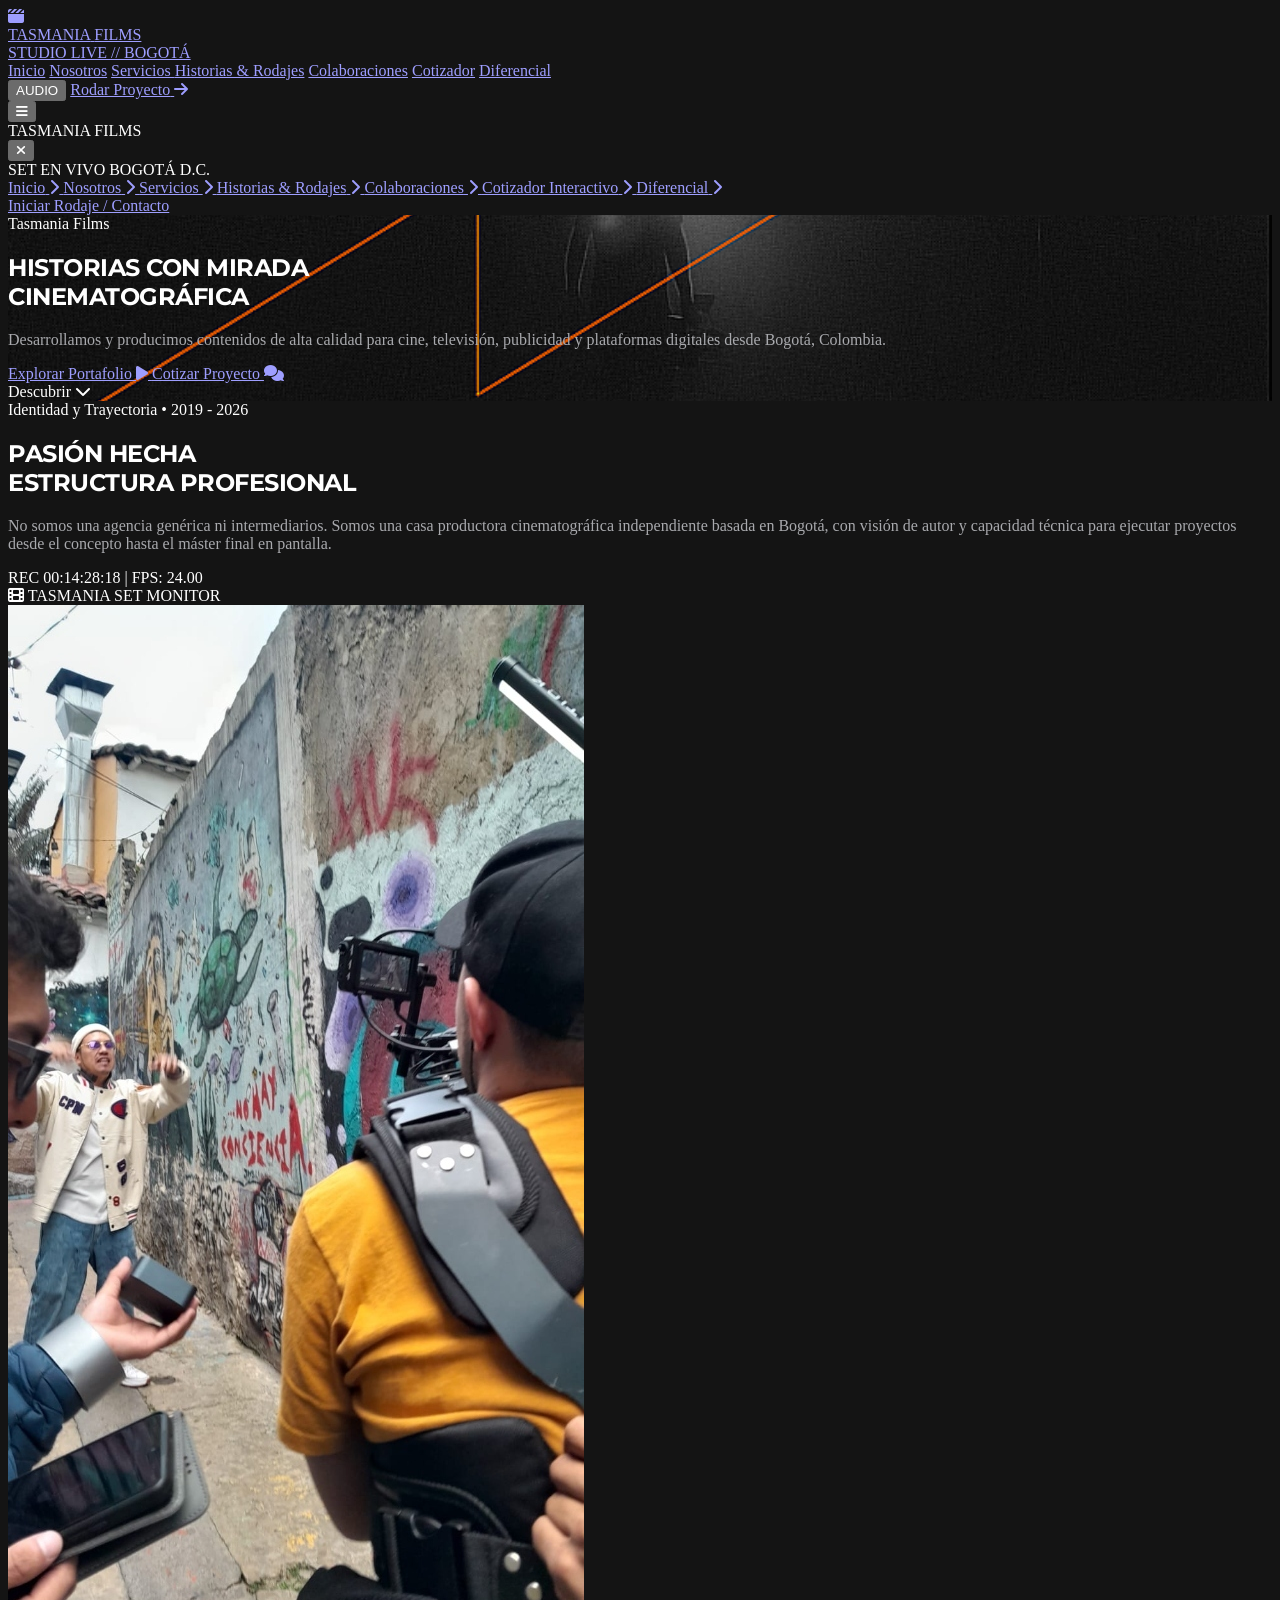
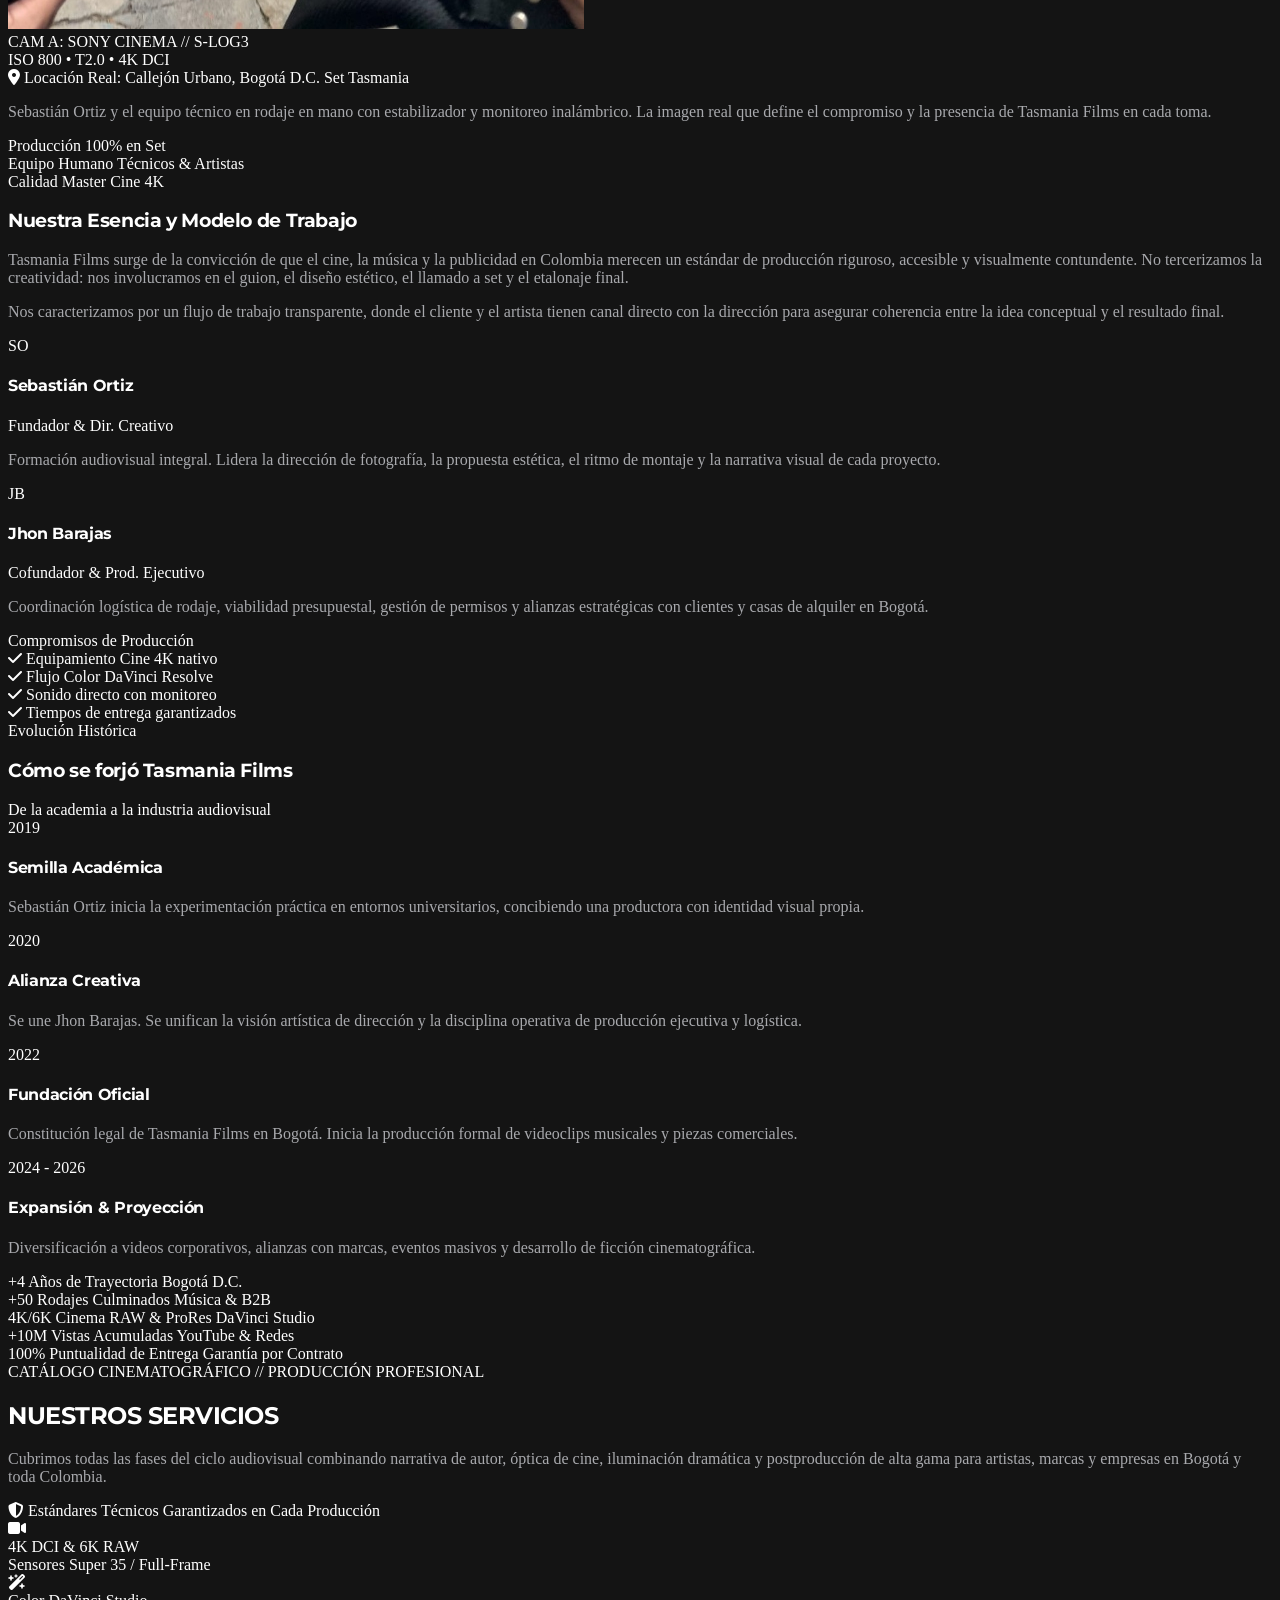
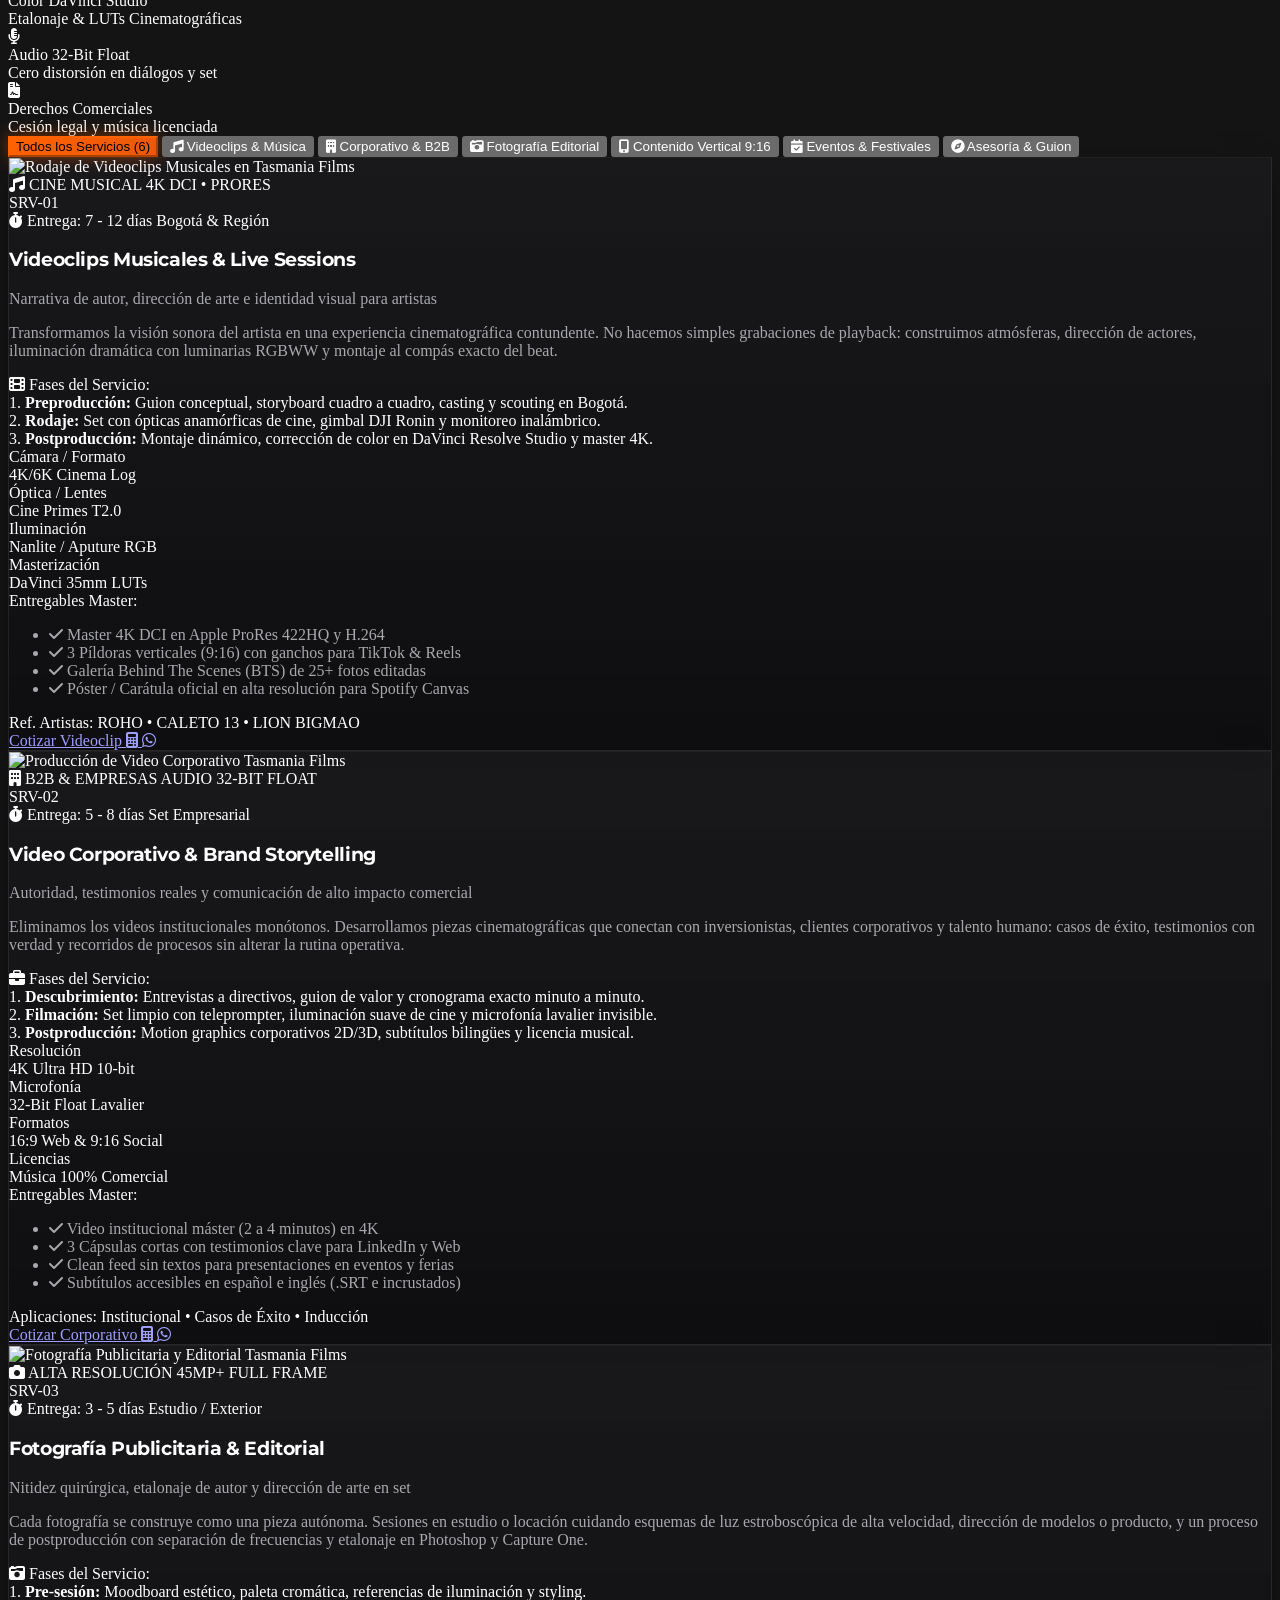
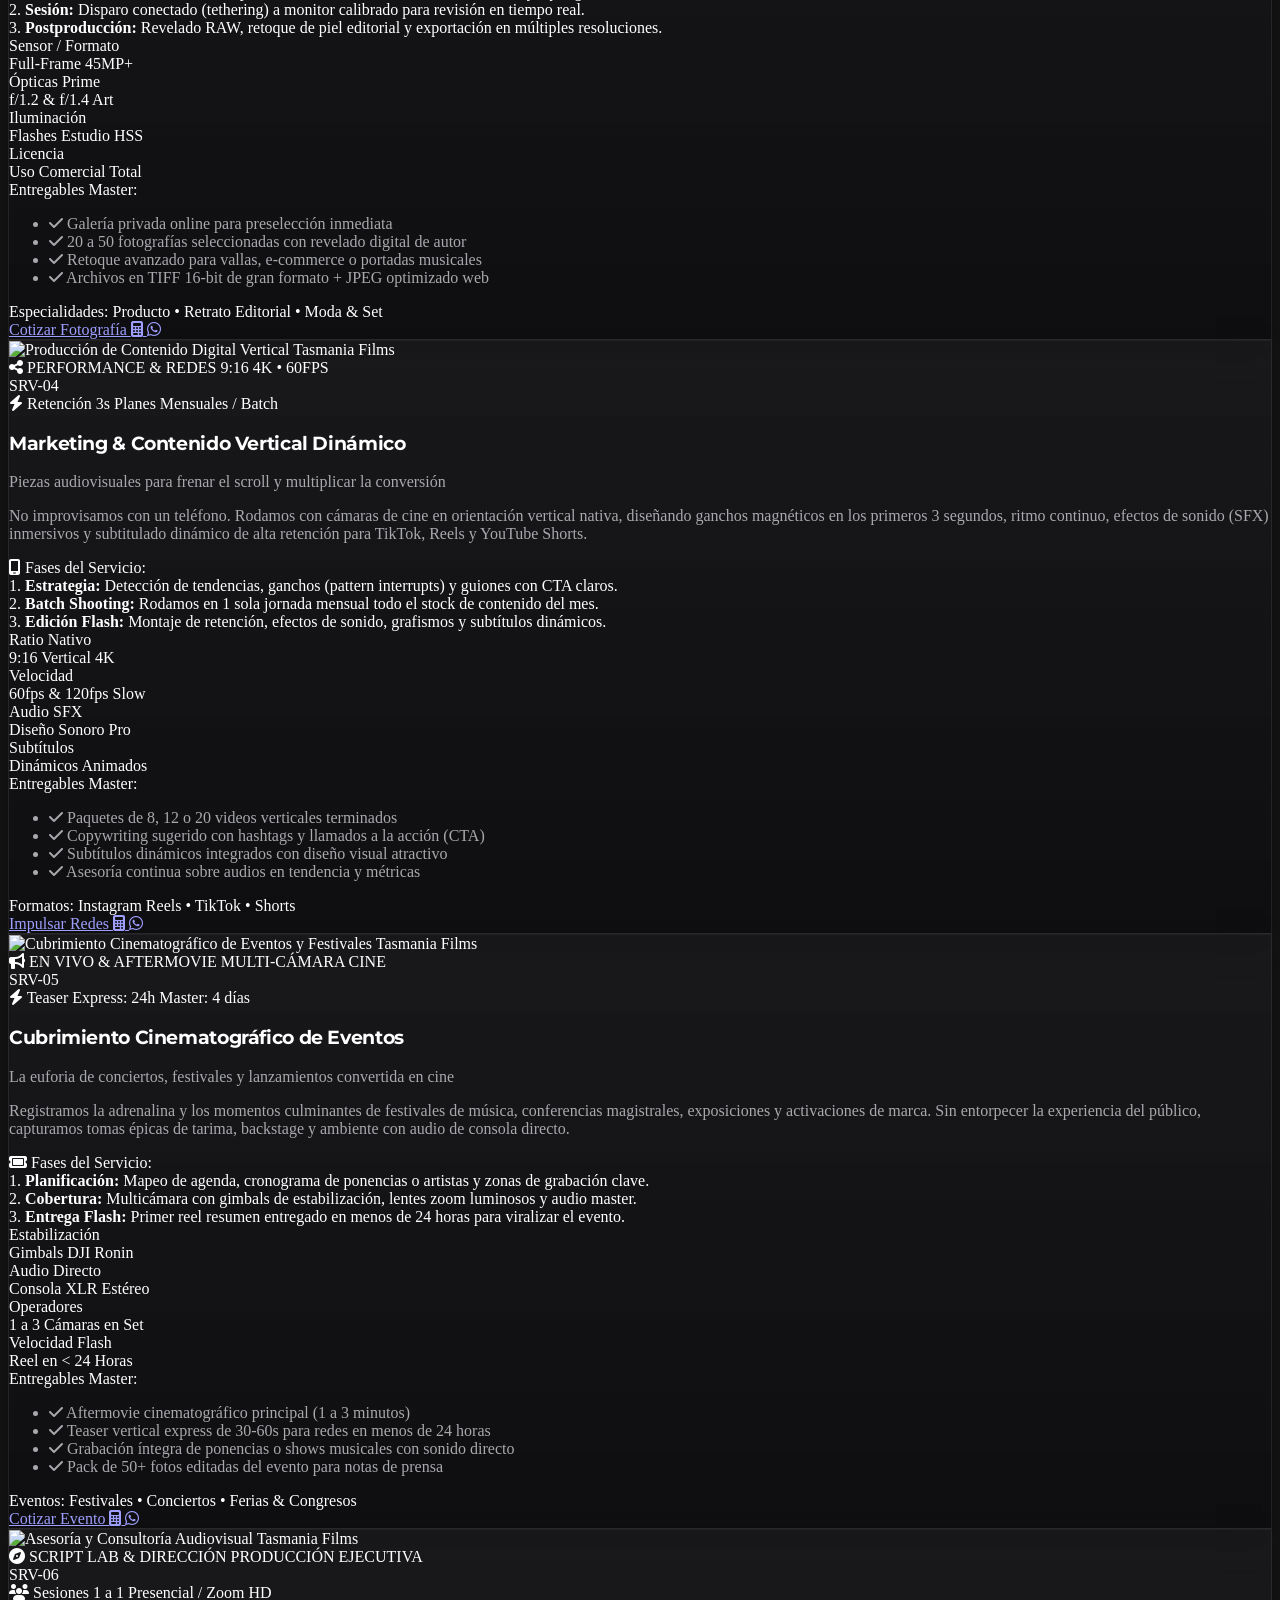
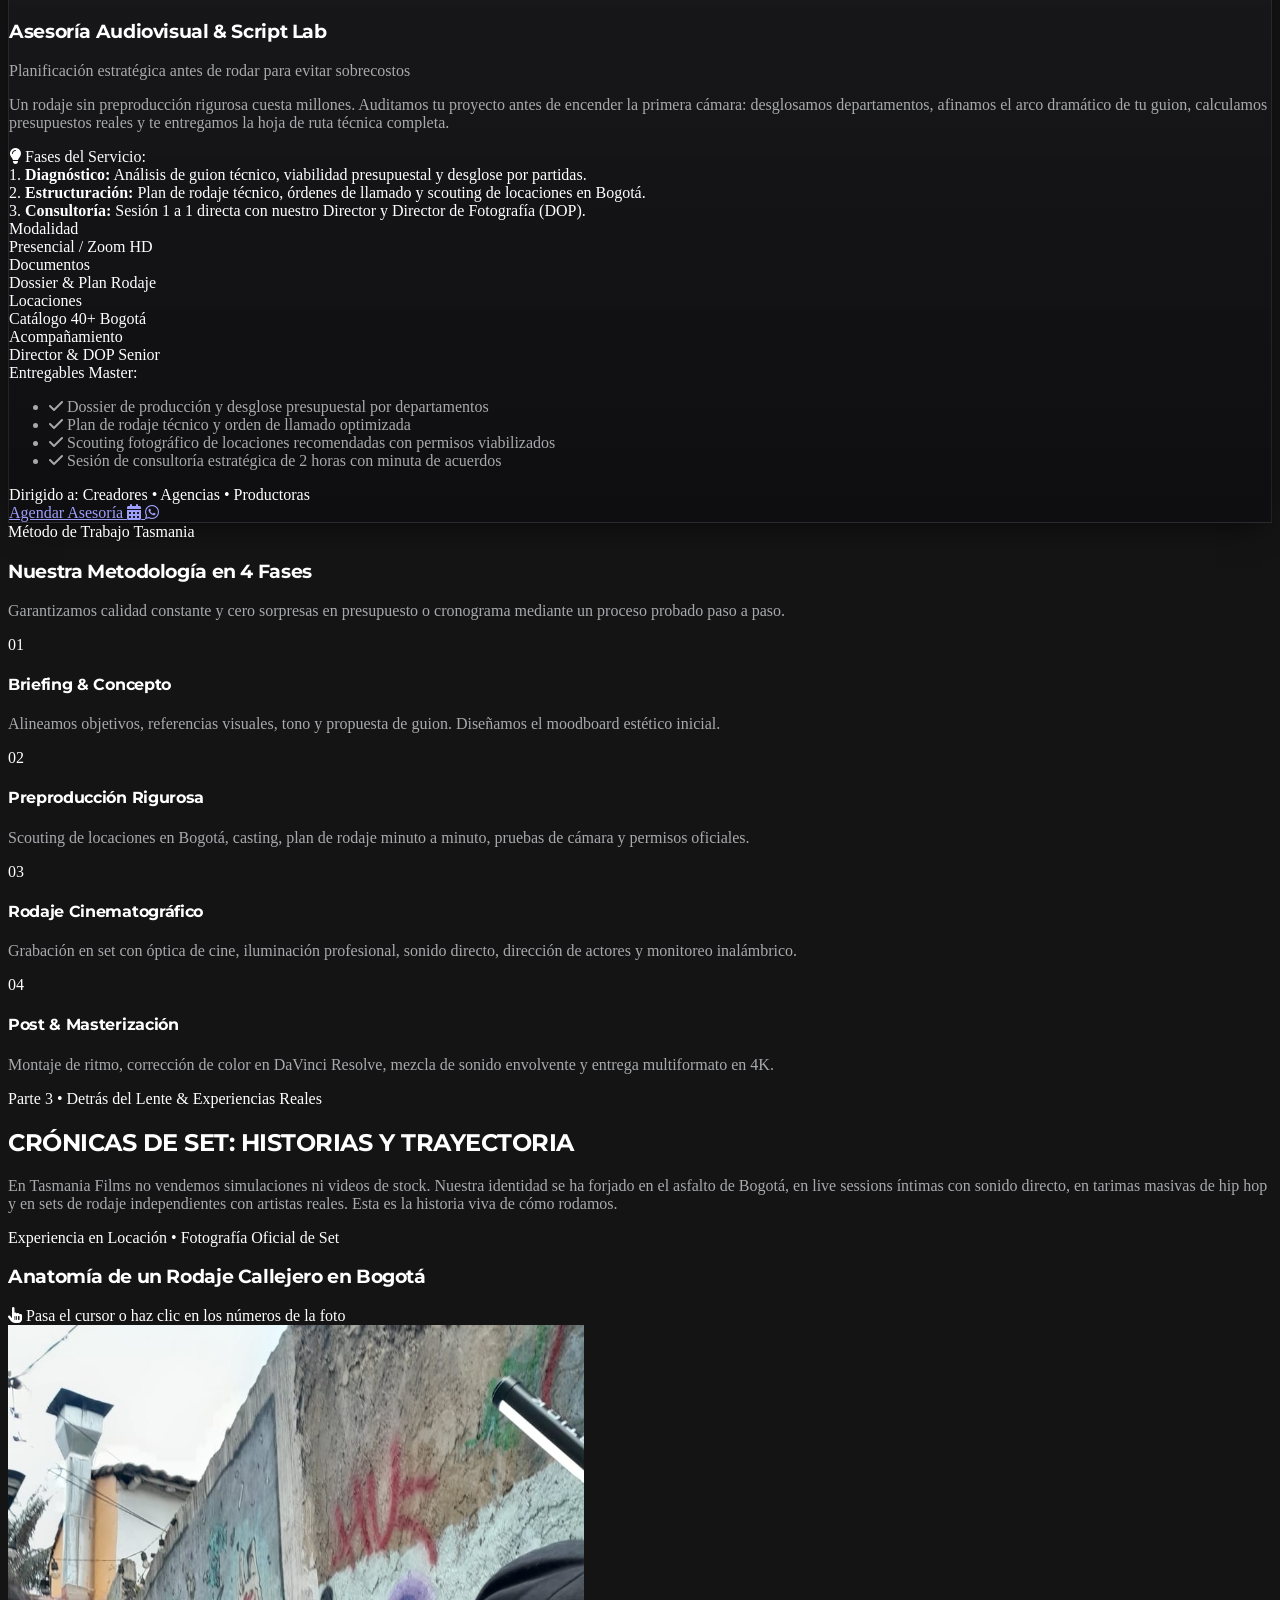
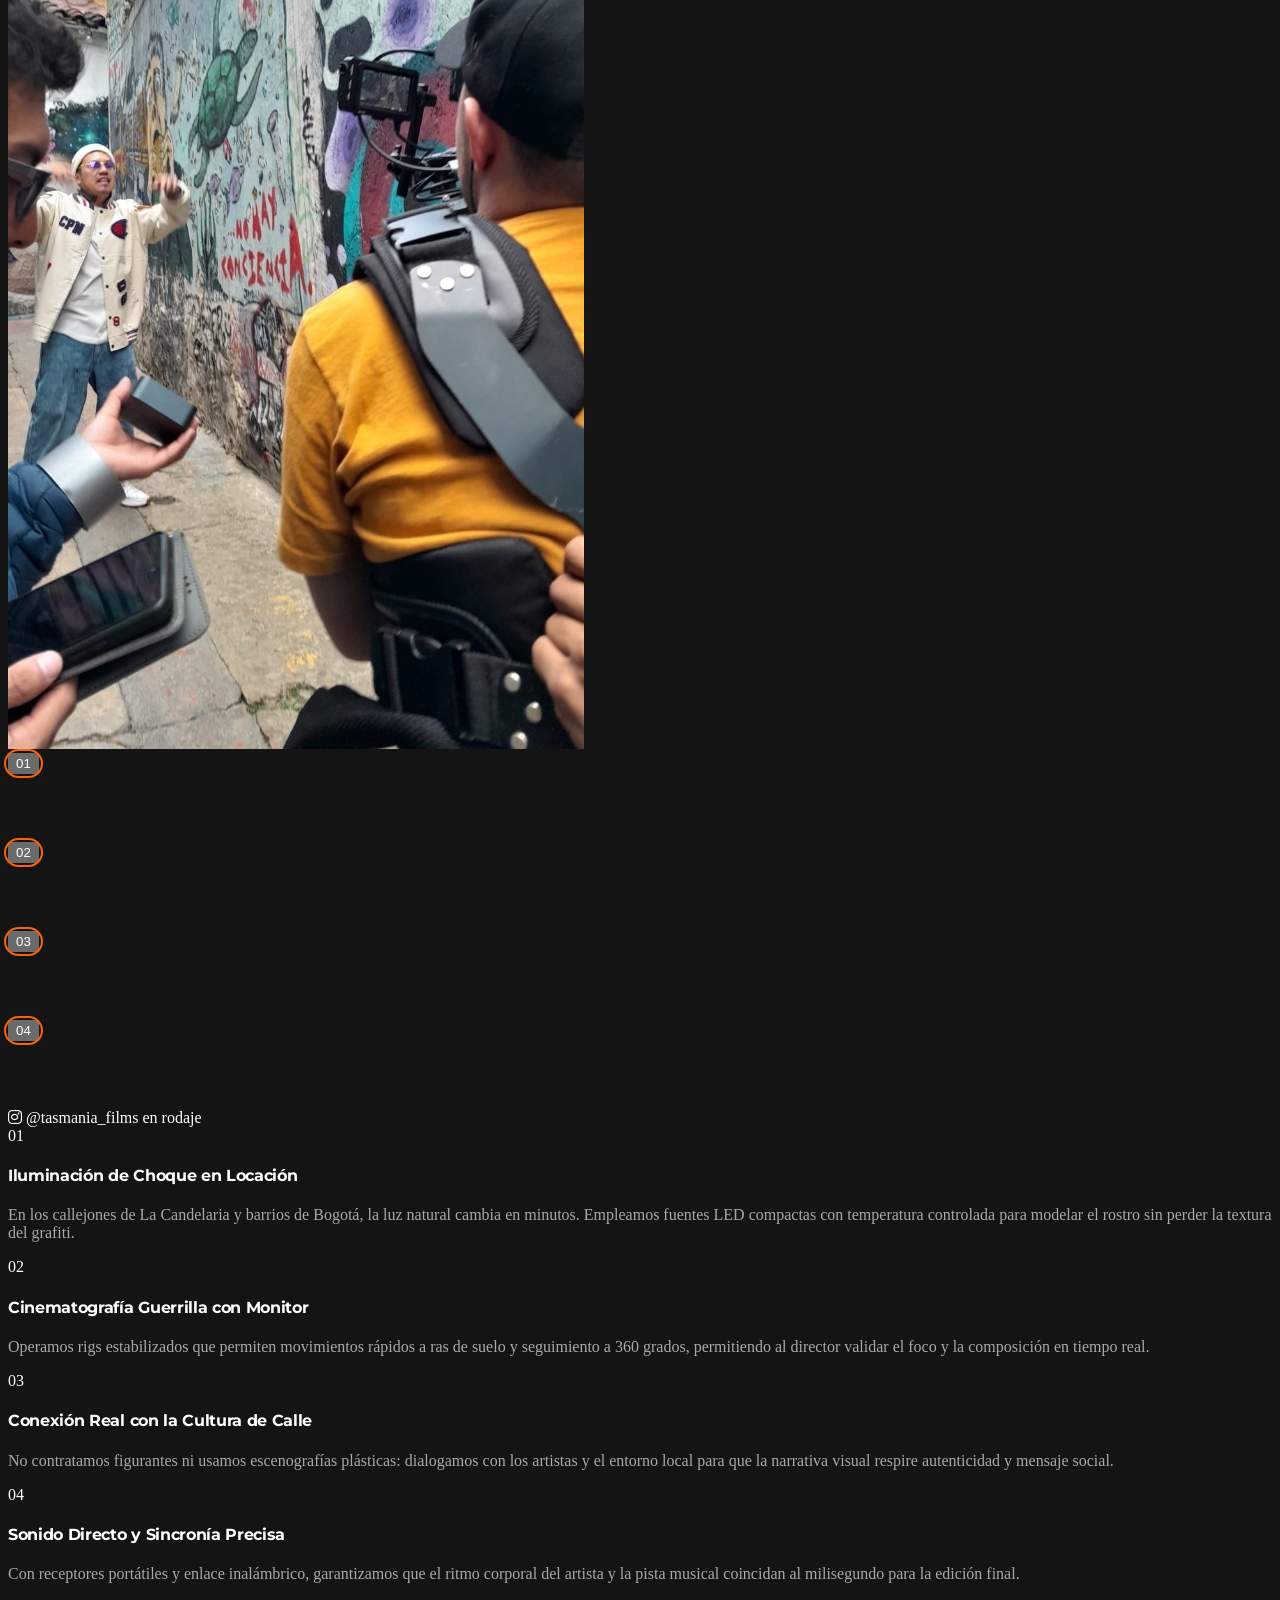
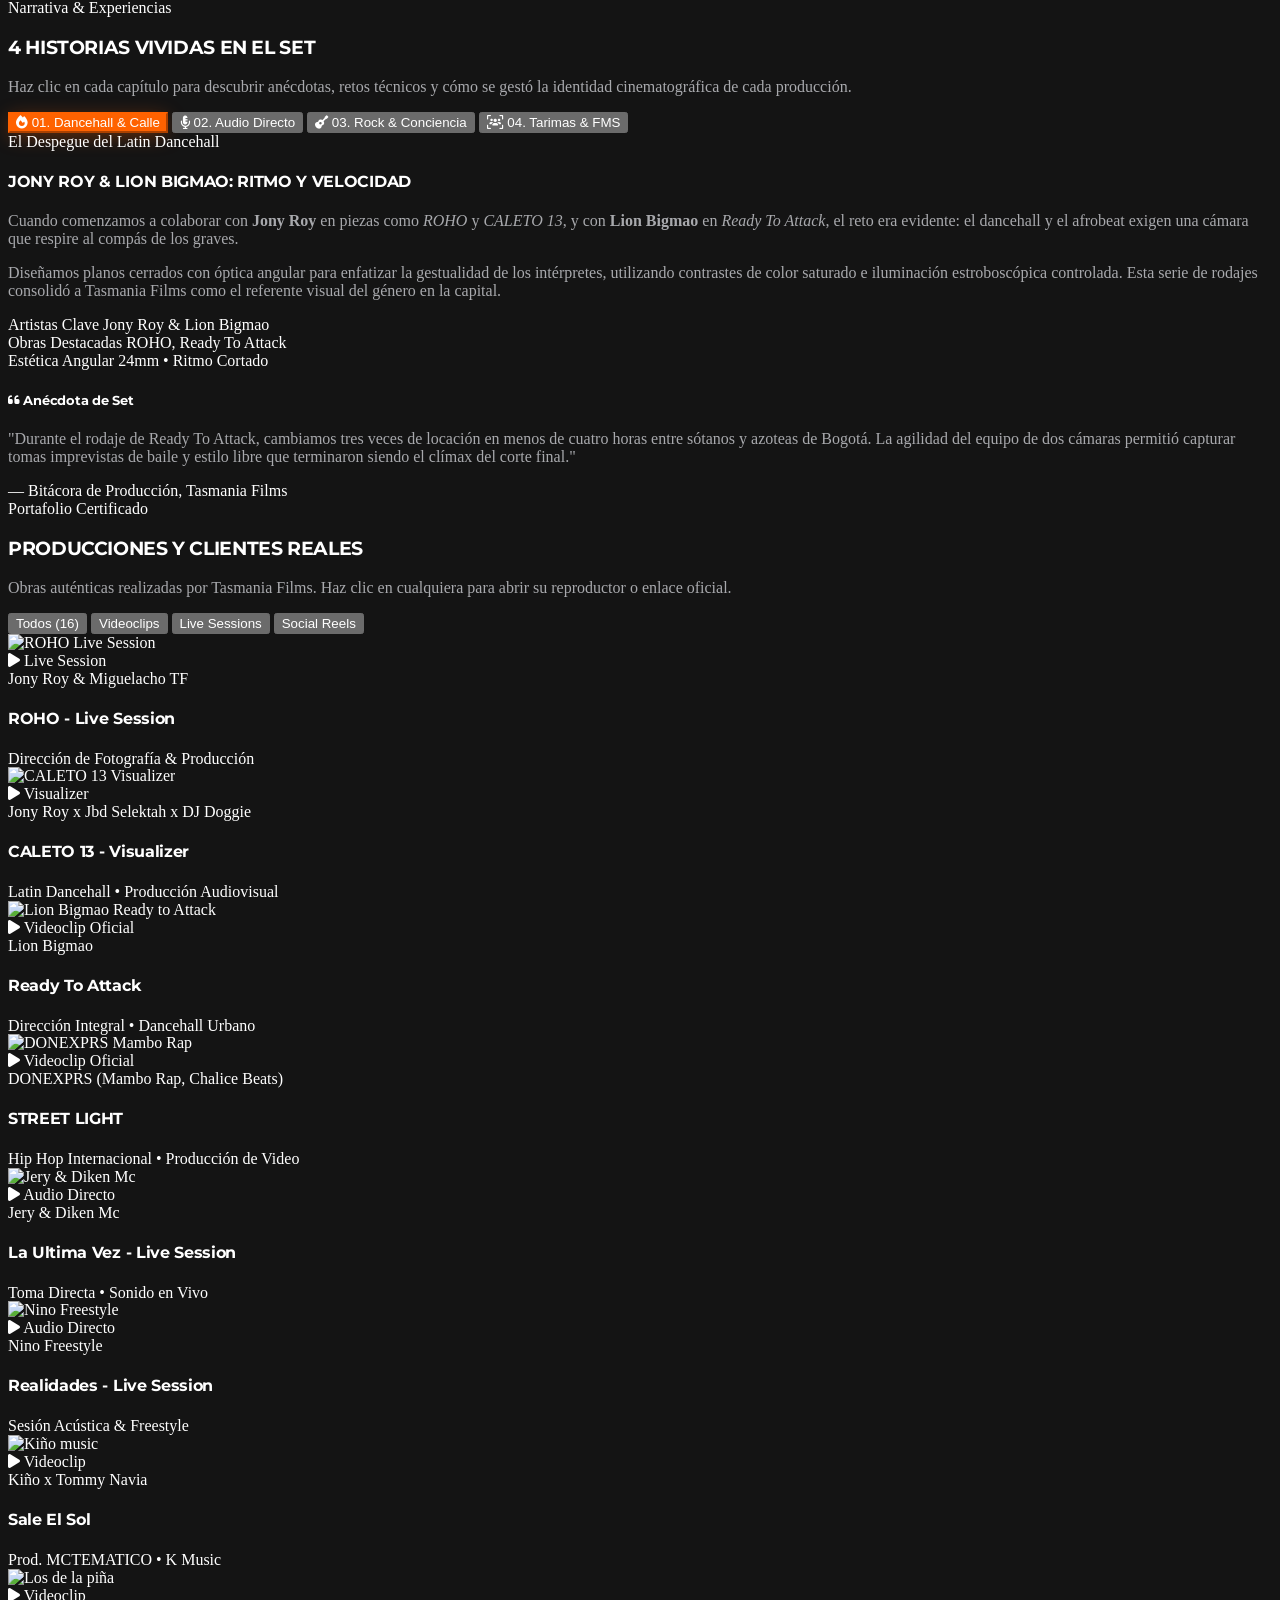
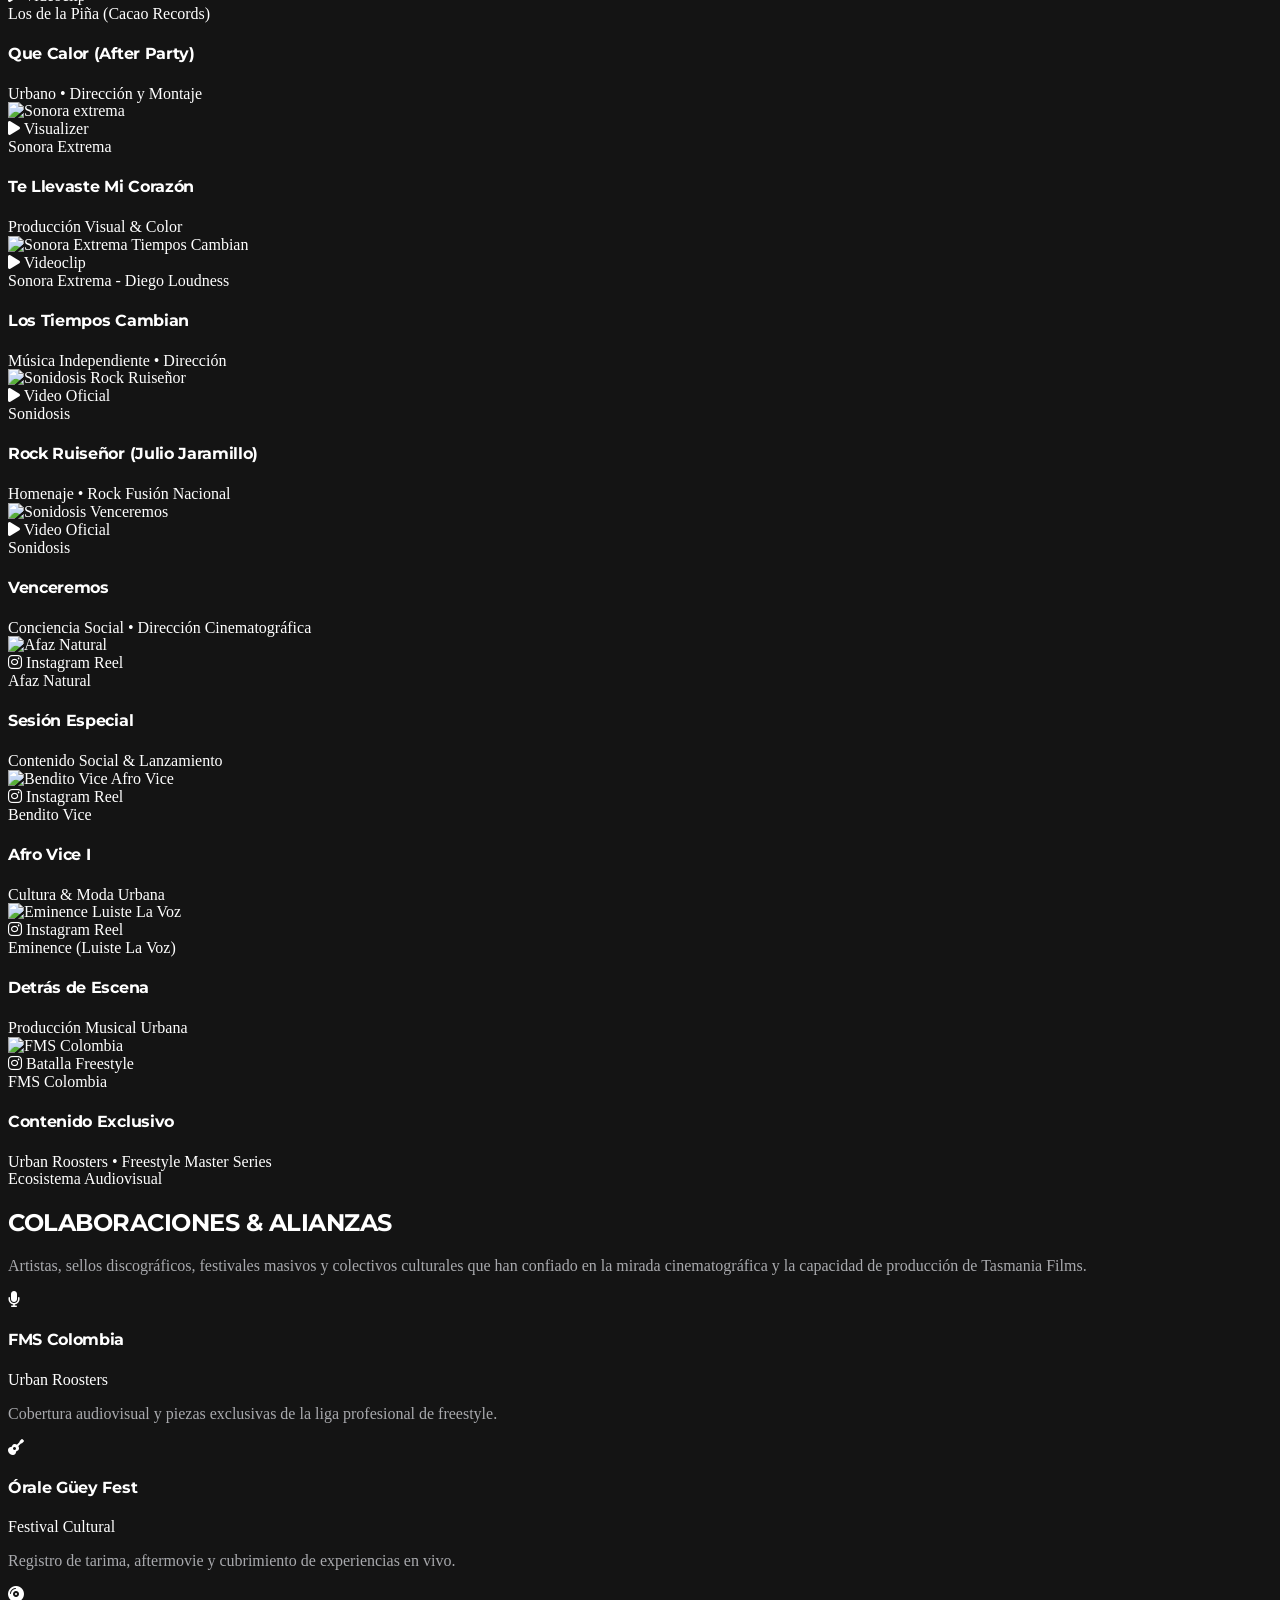
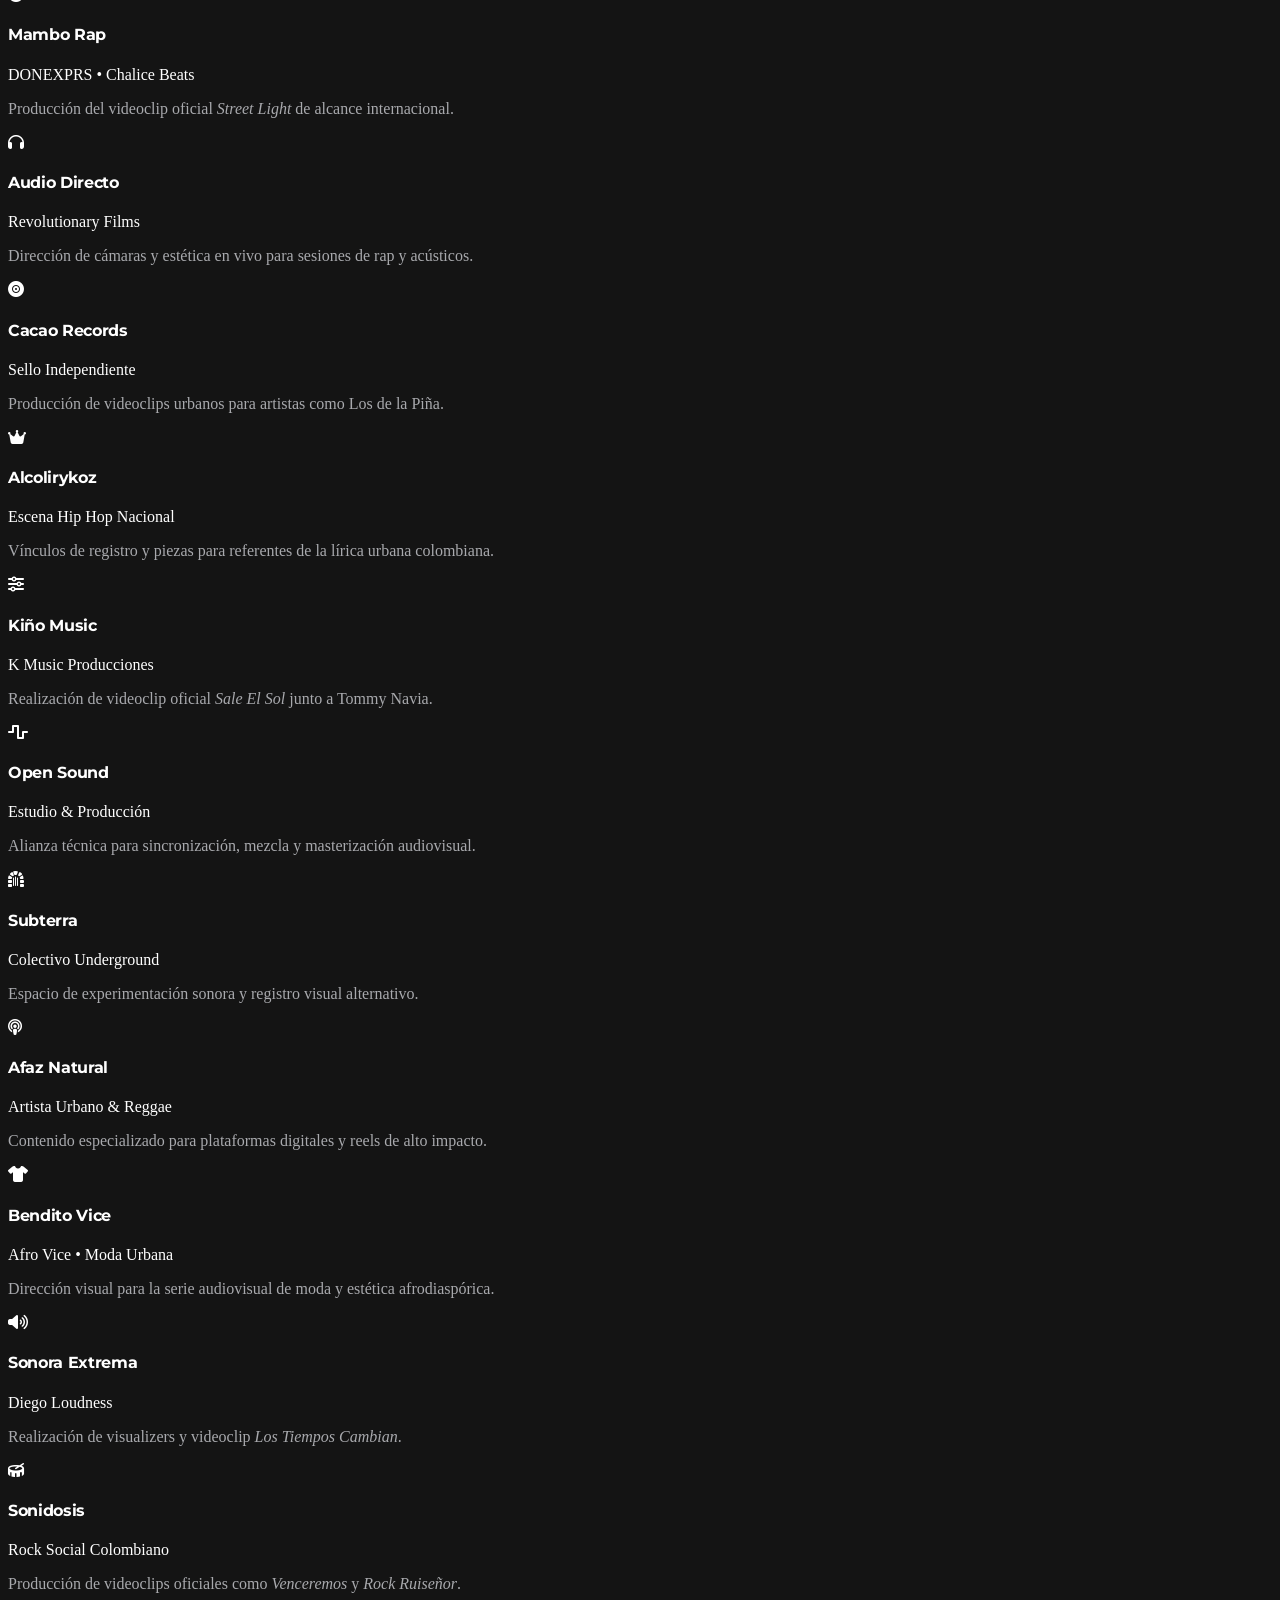
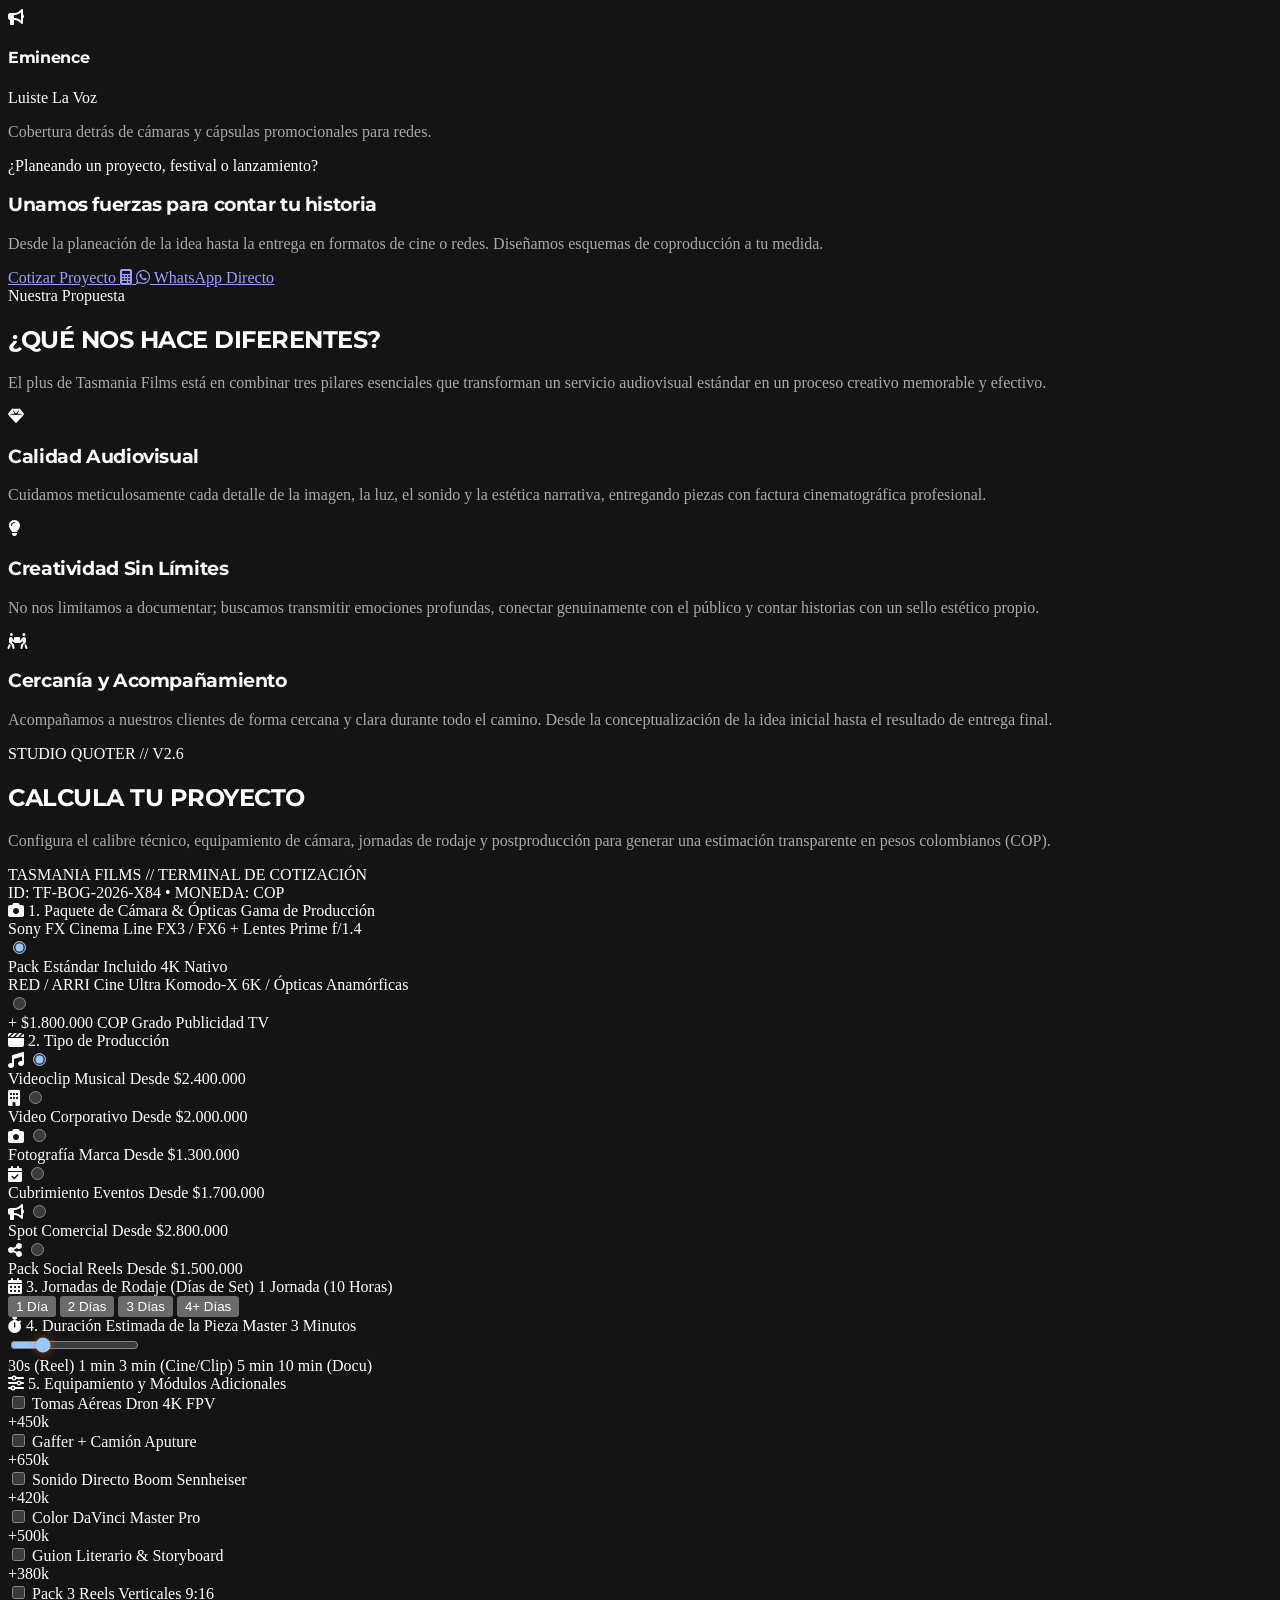
==== commit 4794cb14: "fix: cache busting v3, metricas reales en barra de autoridad y garantias de carga" ====
--- a/index.html
+++ b/index.html
@@ -45,8 +45,13 @@
     <!-- Three.js 3D WebGL Library -->
     <script src="https://cdnjs.cloudflare.com/ajax/libs/three.js/r128/three.min.js"></script>
 
-    <!-- Custom CSS -->
-    <link rel="stylesheet" href="styles.css">
+    <!-- Cache Control -->
+    <meta http-equiv="Cache-Control" content="no-cache, no-store, must-revalidate">
+    <meta http-equiv="Pragma" content="no-cache">
+    <meta http-equiv="Expires" content="0">
+
+    <!-- Custom CSS (Cache Busting v3.0) -->
+    <link rel="stylesheet" href="styles.css?v=3.0">
 </head>
 <body class="bg-brand-shadow text-brand-light font-body overflow-x-hidden">
 
@@ -452,38 +457,39 @@
         </section>
 
 
-        <!-- Authority Section (Stats) -->
-        <section class="py-16 bg-brand-greyDark/10 border-y border-brand-greyDark/20 px-6">
+        <!-- Authority Section (Métricas y Autoridad) -->
+        <section class="py-16 bg-brand-greyDark/10 border-y border-brand-greyDark/20 px-6 relative">
             <div class="max-w-7xl mx-auto">
-                <div class="grid grid-cols-2 md:grid-cols-5 gap-8 text-center divide-y divide-brand-greyDark/20 md:divide-y-0 md:divide-x md:divide-brand-greyDark/20">
+                <div class="grid grid-cols-2 md:grid-cols-5 gap-6 text-center divide-y divide-brand-greyDark/20 md:divide-y-0 md:divide-x md:divide-brand-greyDark/20">
                     
-                    <div class="flex flex-col items-center justify-center p-4">
-                        <span class="text-4xl sm:text-5xl font-black font-heading text-brand-orange mb-2">+4</span>
-                        <span class="text-xs uppercase tracking-widest text-brand-greyLight font-semibold">Años de Experiencia</span>
+                    <div class="flex flex-col items-center justify-center p-3">
+                        <span class="text-3xl sm:text-4xl font-black font-heading text-brand-orange mb-1">+4</span>
+                        <span class="text-[11px] uppercase tracking-widest text-brand-greyLight font-semibold">Años de Trayectoria</span>
+                        <span class="text-[10px] text-zinc-500 font-mono mt-0.5">Bogotá D.C.</span>
                     </div>
                     
-                    <div class="flex flex-col items-center justify-center p-4">
-                        <i class="fa-solid fa-clapperboard text-brand-orange/60 text-lg mb-2"></i>
-                        <span class="text-lg font-bold text-white mb-1">Videoclips</span>
-                        <span class="text-xs text-brand-greyLight">Música e Identidad Visual</span>
-                    </div>
-
-                    <div class="flex flex-col items-center justify-center p-4">
-                        <i class="fa-solid fa-briefcase text-brand-orange/60 text-lg mb-2"></i>
-                        <span class="text-lg font-bold text-white mb-1">Video Corporativo</span>
-                        <span class="text-xs text-brand-greyLight">Confianza e Institucional</span>
-                    </div>
-
-                    <div class="flex flex-col items-center justify-center p-4">
-                        <i class="fa-solid fa-camera text-brand-orange/60 text-lg mb-2"></i>
-                        <span class="text-lg font-bold text-white mb-1">Fotografía</span>
-                        <span class="text-xs text-brand-greyLight">Publicitaria y Producto</span>
-                    </div>
-
-                    <div class="flex flex-col items-center justify-center p-4">
-                        <i class="fa-solid fa-network-wired text-brand-orange/60 text-lg mb-2"></i>
-                        <span class="text-lg font-bold text-white mb-1">Redes Sociales</span>
-                        <span class="text-xs text-brand-greyLight">Marketing Digital</span>
+                    <div class="flex flex-col items-center justify-center p-3">
+                        <span class="text-3xl sm:text-4xl font-black font-heading text-white mb-1">+50</span>
+                        <span class="text-[11px] uppercase tracking-widest text-brand-greyLight font-semibold">Rodajes Culminados</span>
+                        <span class="text-[10px] text-zinc-500 font-mono mt-0.5">Música & B2B</span>
+                    </div>
+
+                    <div class="flex flex-col items-center justify-center p-3">
+                        <span class="text-3xl sm:text-4xl font-black font-heading text-brand-orange mb-1">4K/6K</span>
+                        <span class="text-[11px] uppercase tracking-widest text-brand-greyLight font-semibold">Cinema RAW & ProRes</span>
+                        <span class="text-[10px] text-zinc-500 font-mono mt-0.5">DaVinci Studio</span>
+                    </div>
+
+                    <div class="flex flex-col items-center justify-center p-3">
+                        <span class="text-3xl sm:text-4xl font-black font-heading text-white mb-1">+10M</span>
+                        <span class="text-[11px] uppercase tracking-widest text-brand-greyLight font-semibold">Vistas Acumuladas</span>
+                        <span class="text-[10px] text-zinc-500 font-mono mt-0.5">YouTube & Redes</span>
+                    </div>
+
+                    <div class="flex flex-col items-center justify-center p-3">
+                        <span class="text-3xl sm:text-4xl font-black font-heading text-brand-orange mb-1">100%</span>
+                        <span class="text-[11px] uppercase tracking-widest text-brand-greyLight font-semibold">Puntualidad de Entrega</span>
+                        <span class="text-[10px] text-zinc-500 font-mono mt-0.5">Garantía por Contrato</span>
                     </div>
 
                 </div>
@@ -2700,6 +2706,6 @@
     <div id="custom-cursor-dot" class="hidden md:block fixed top-0 left-0 w-1.5 h-1.5 rounded-full bg-brand-orange pointer-events-none z-[100] -translate-x-1/2 -translate-y-1/2 transition-transform duration-75"></div>
 
     <!-- Script Execution -->
-    <script src="script.js"></script>
+    <script src="script.js?v=3.0"></script>
 </body>
 </html>
